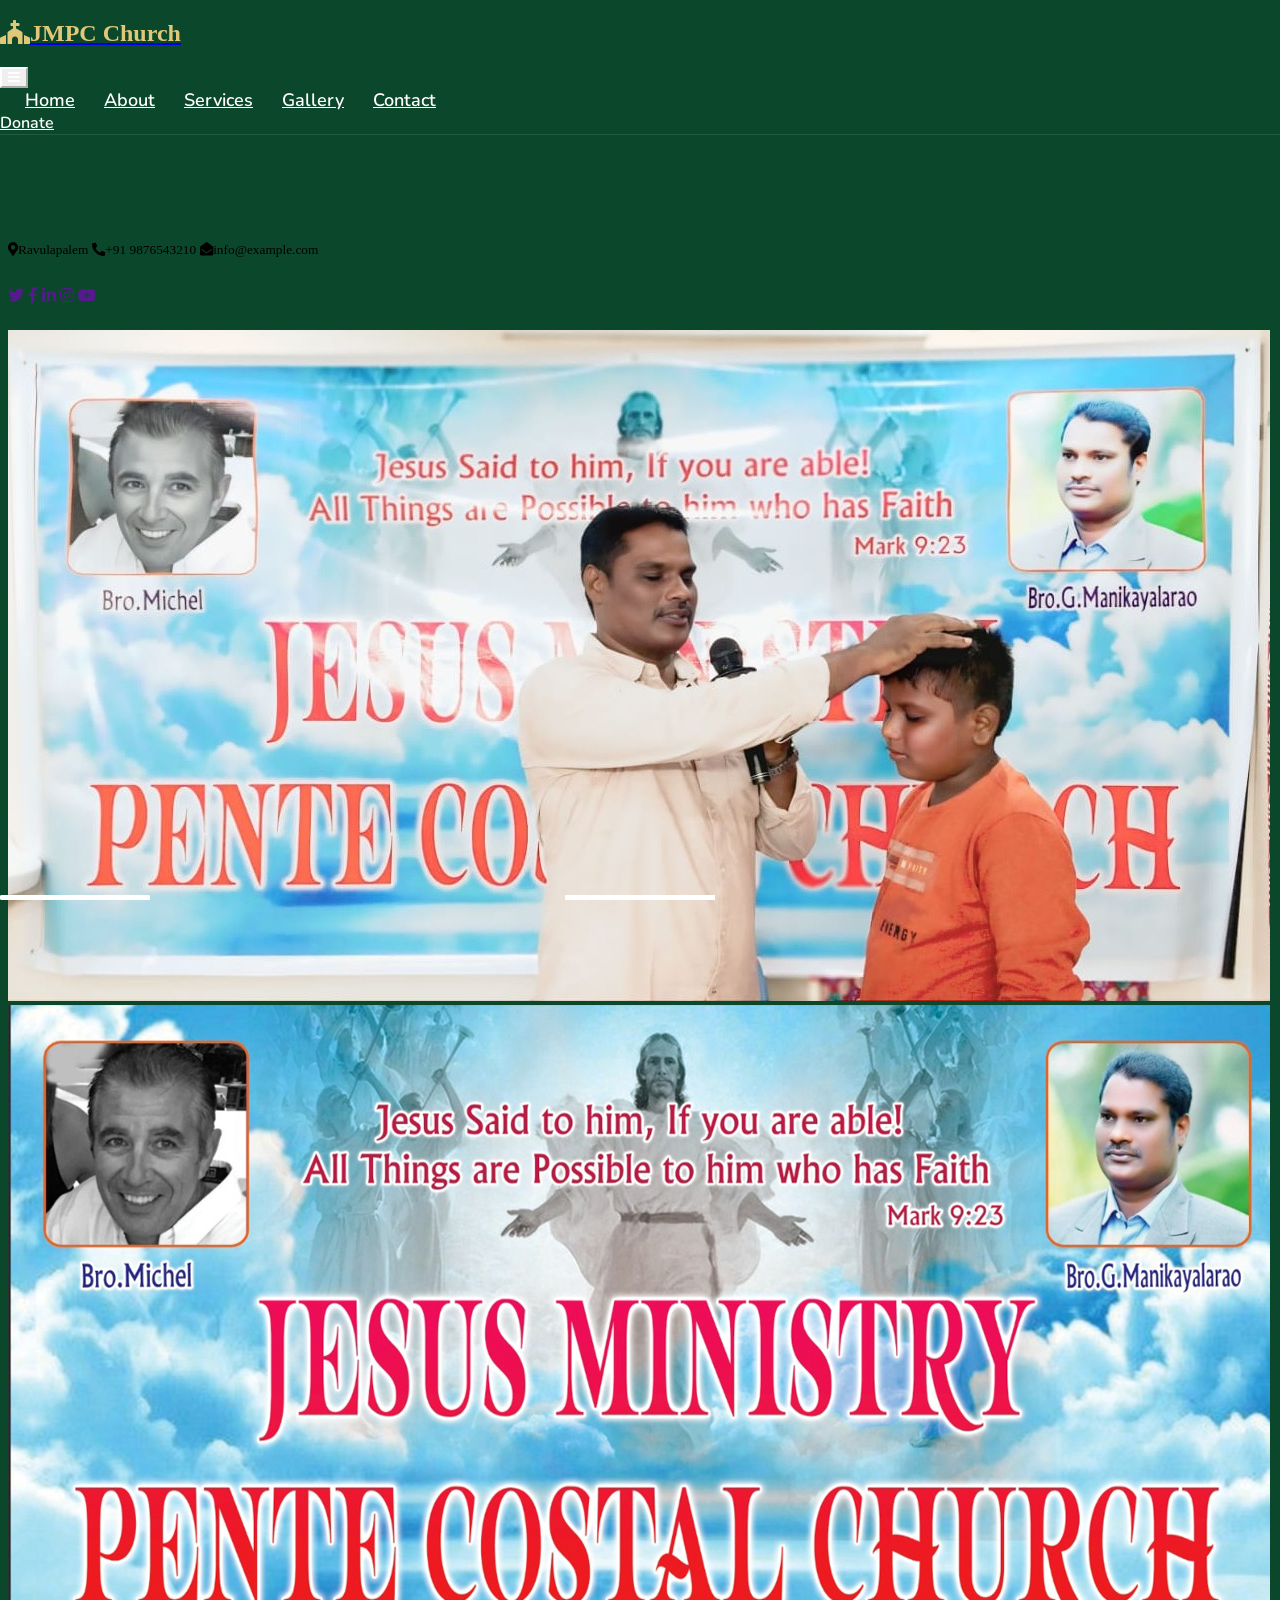
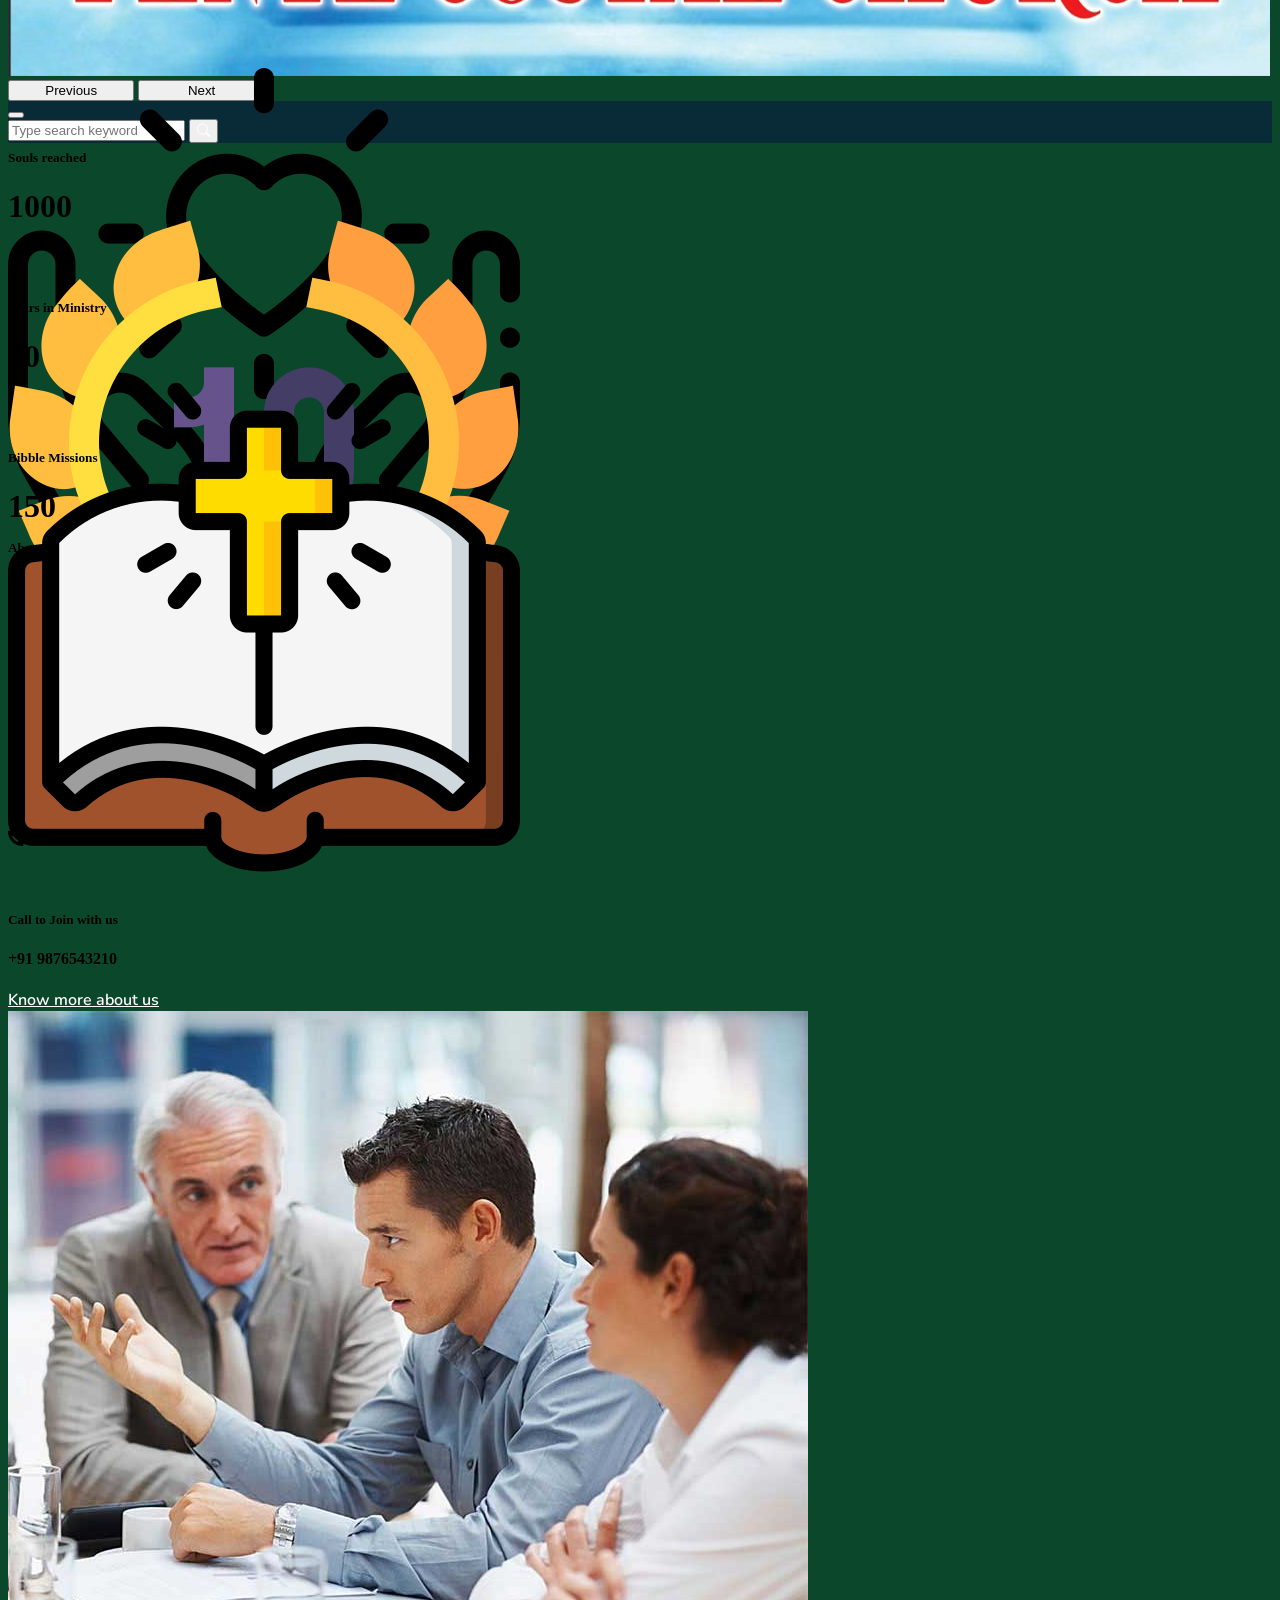
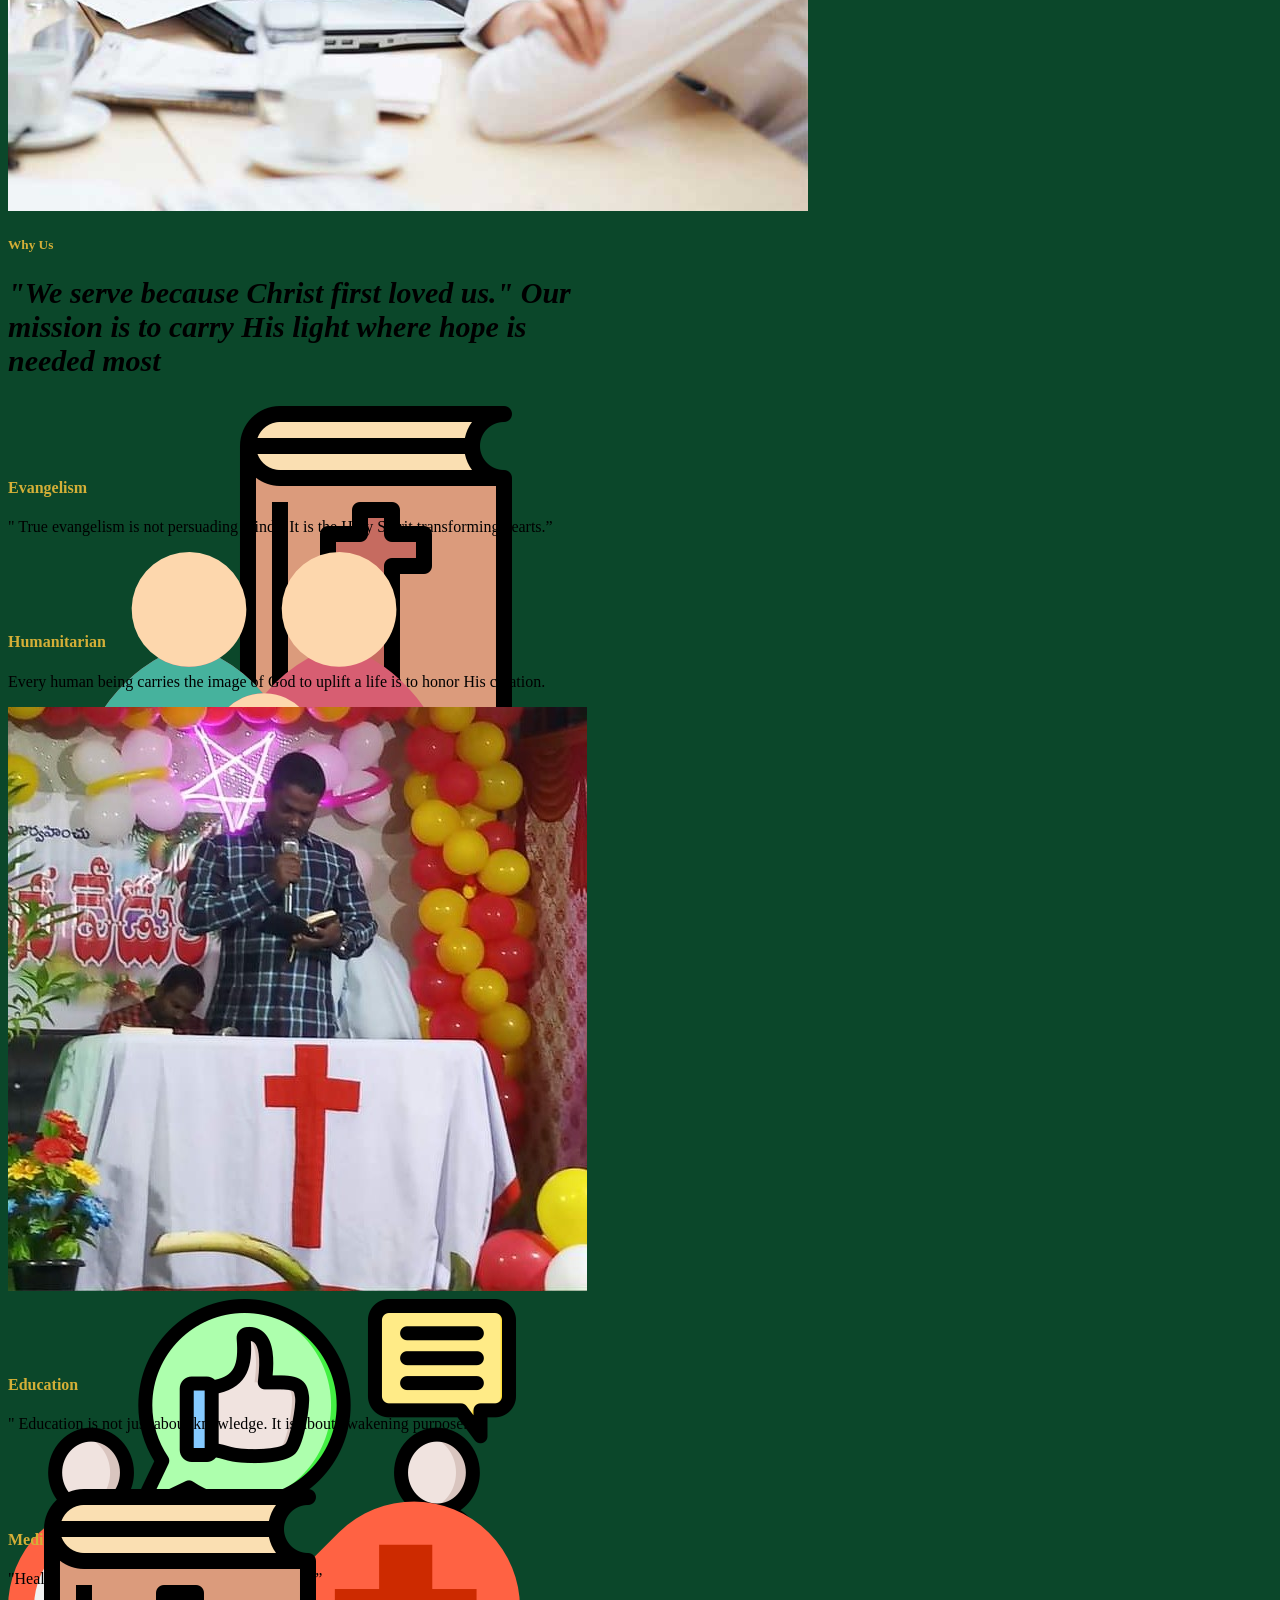
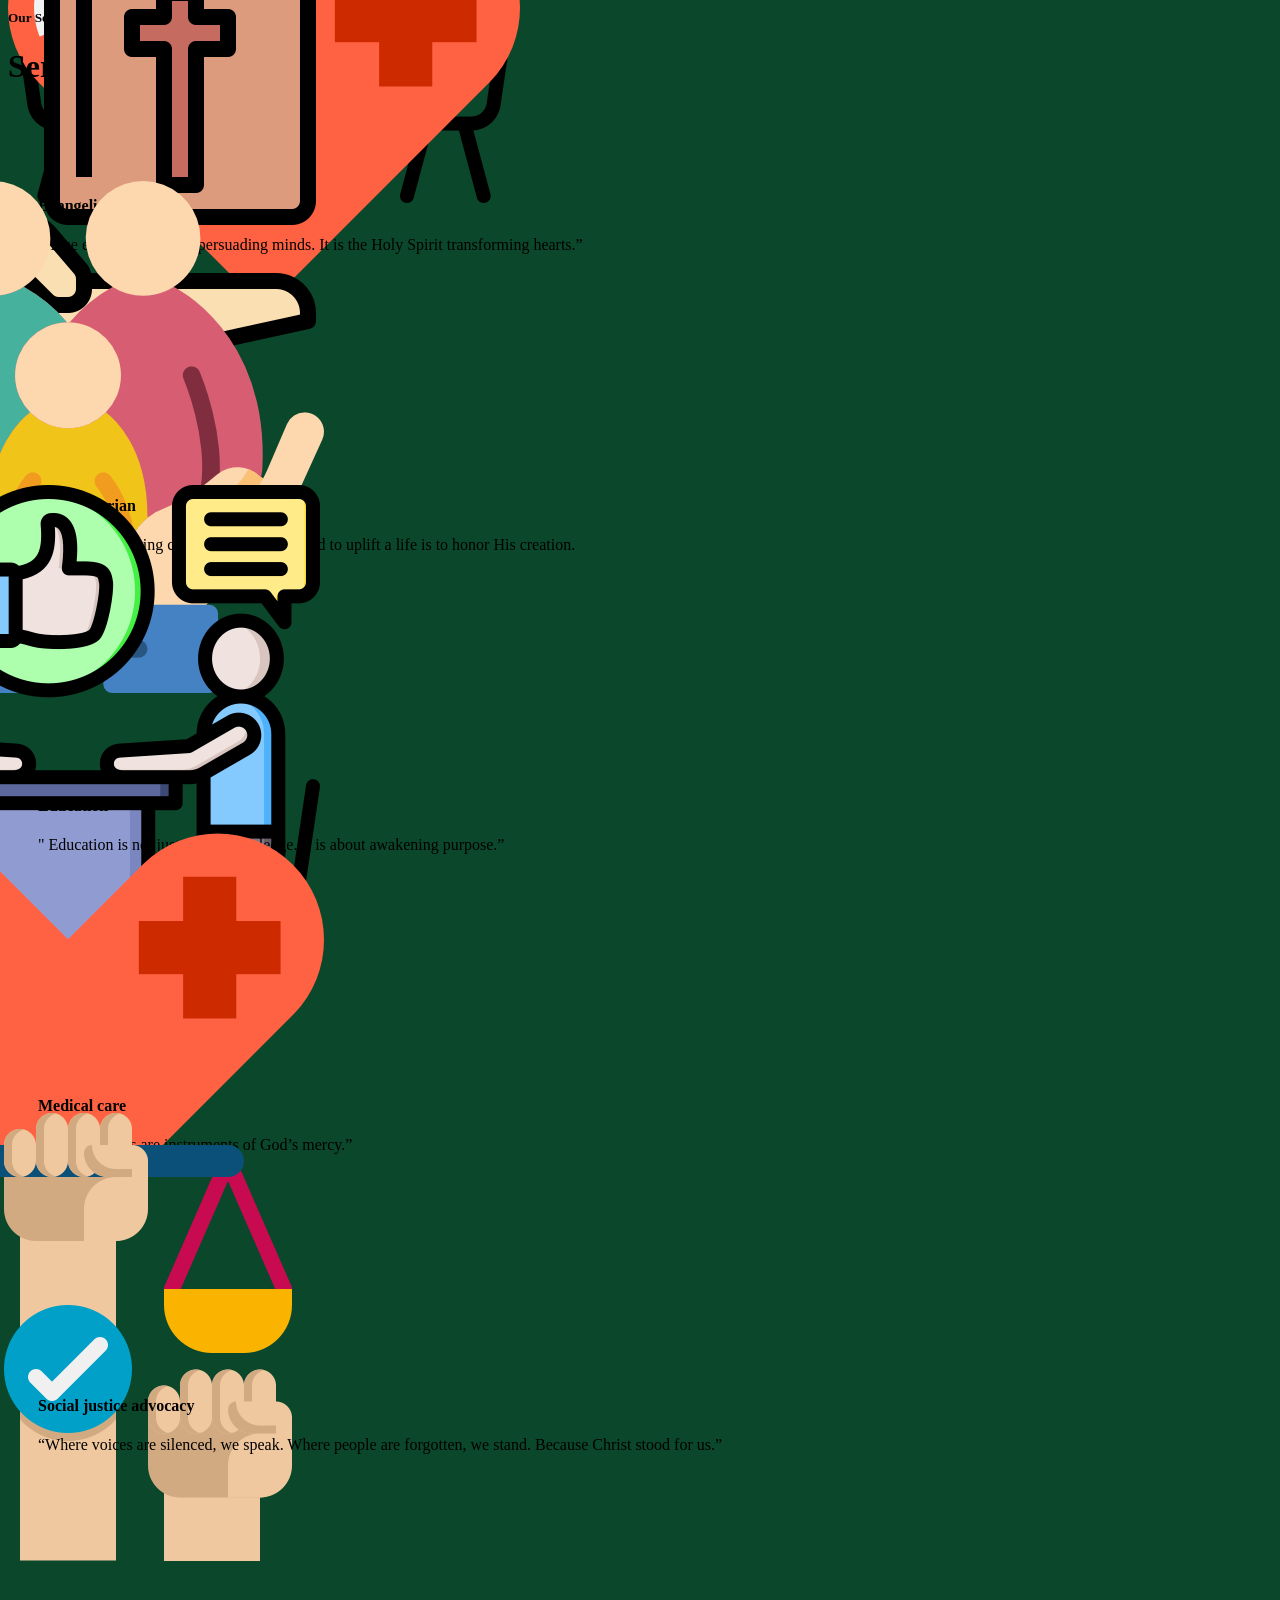
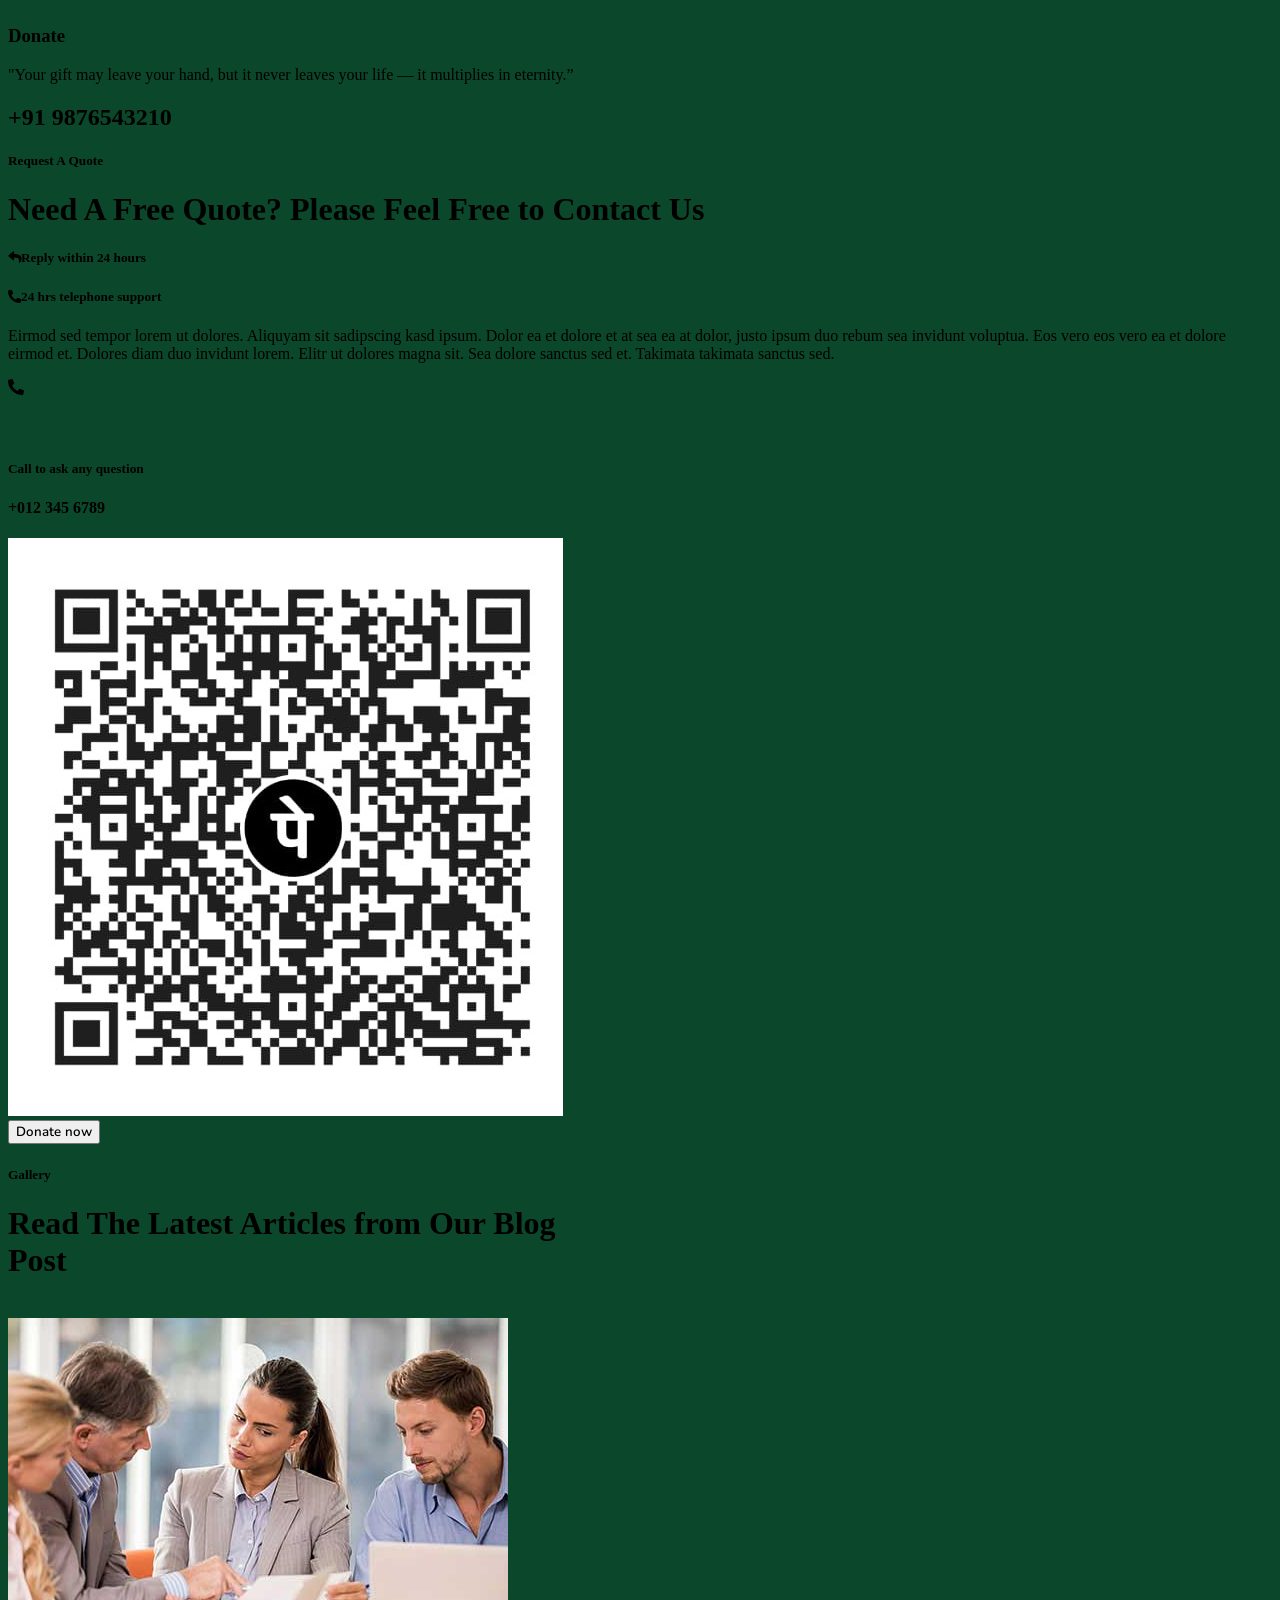
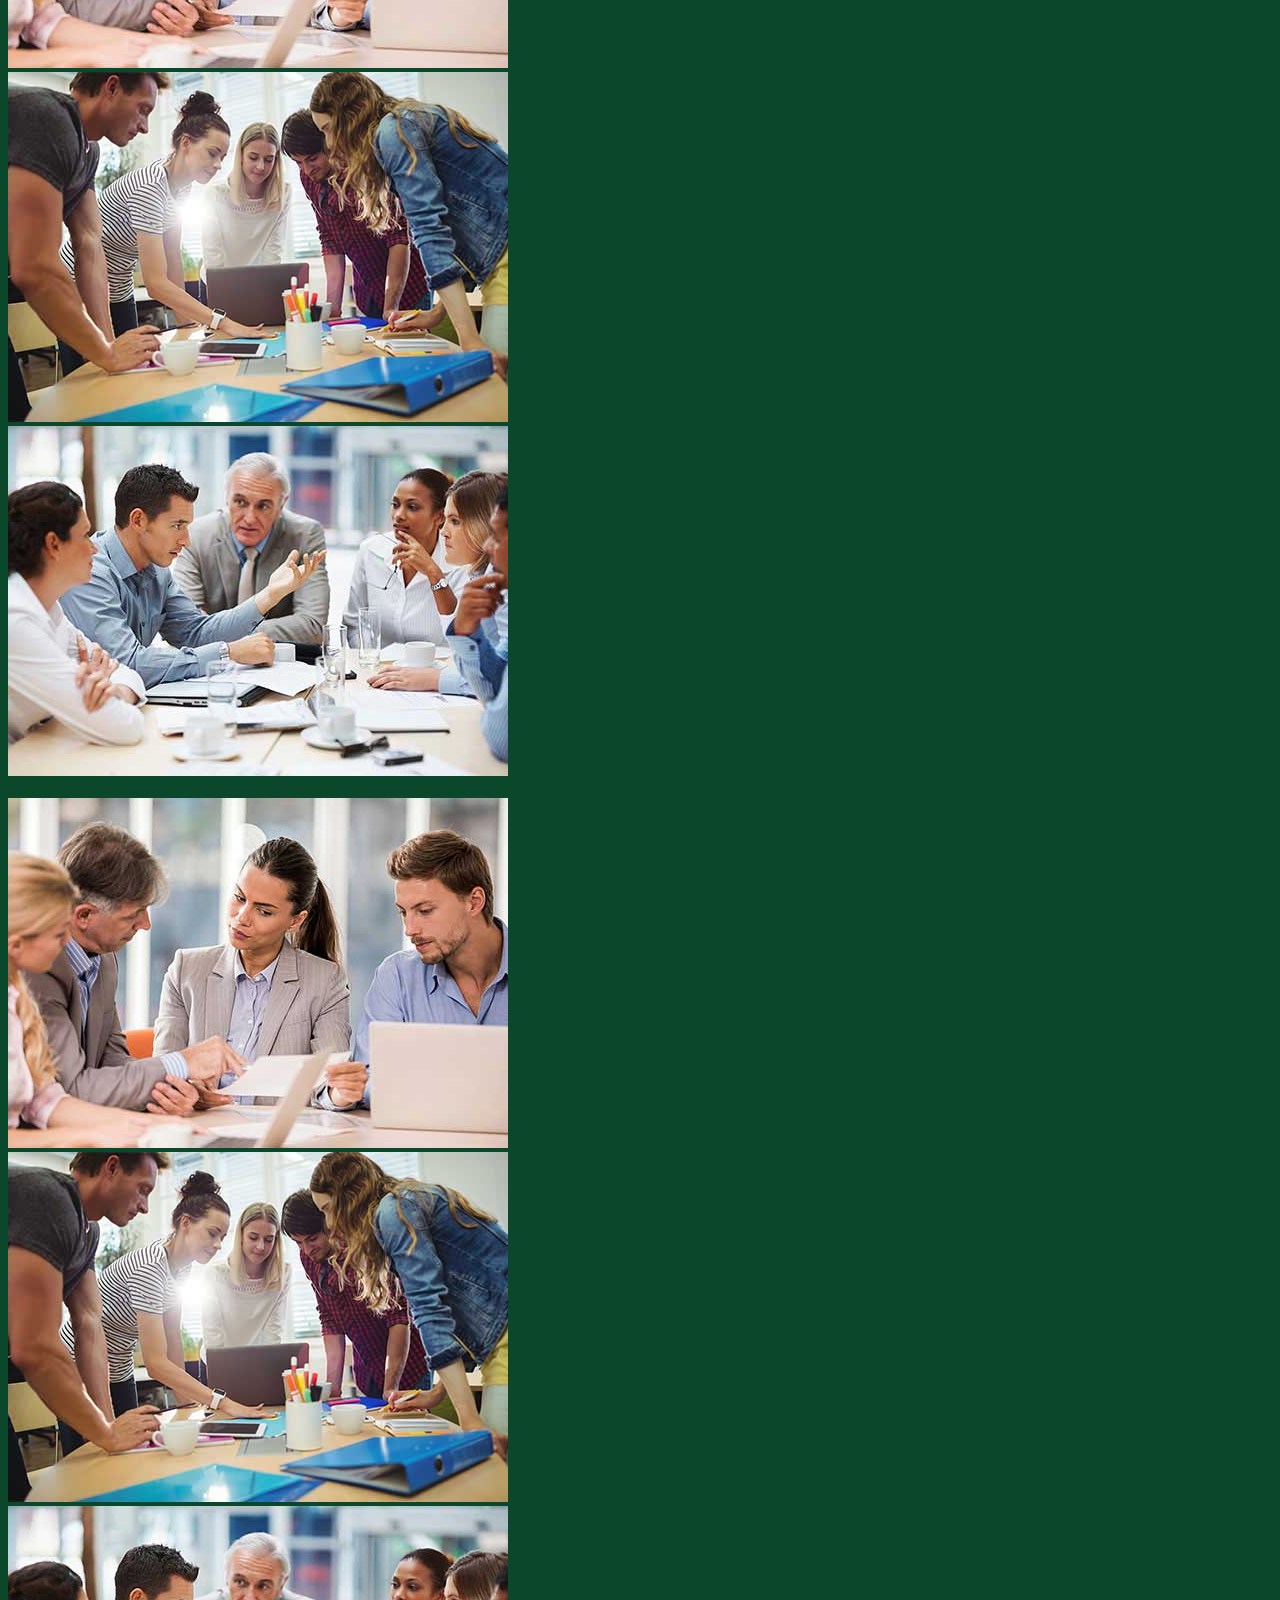
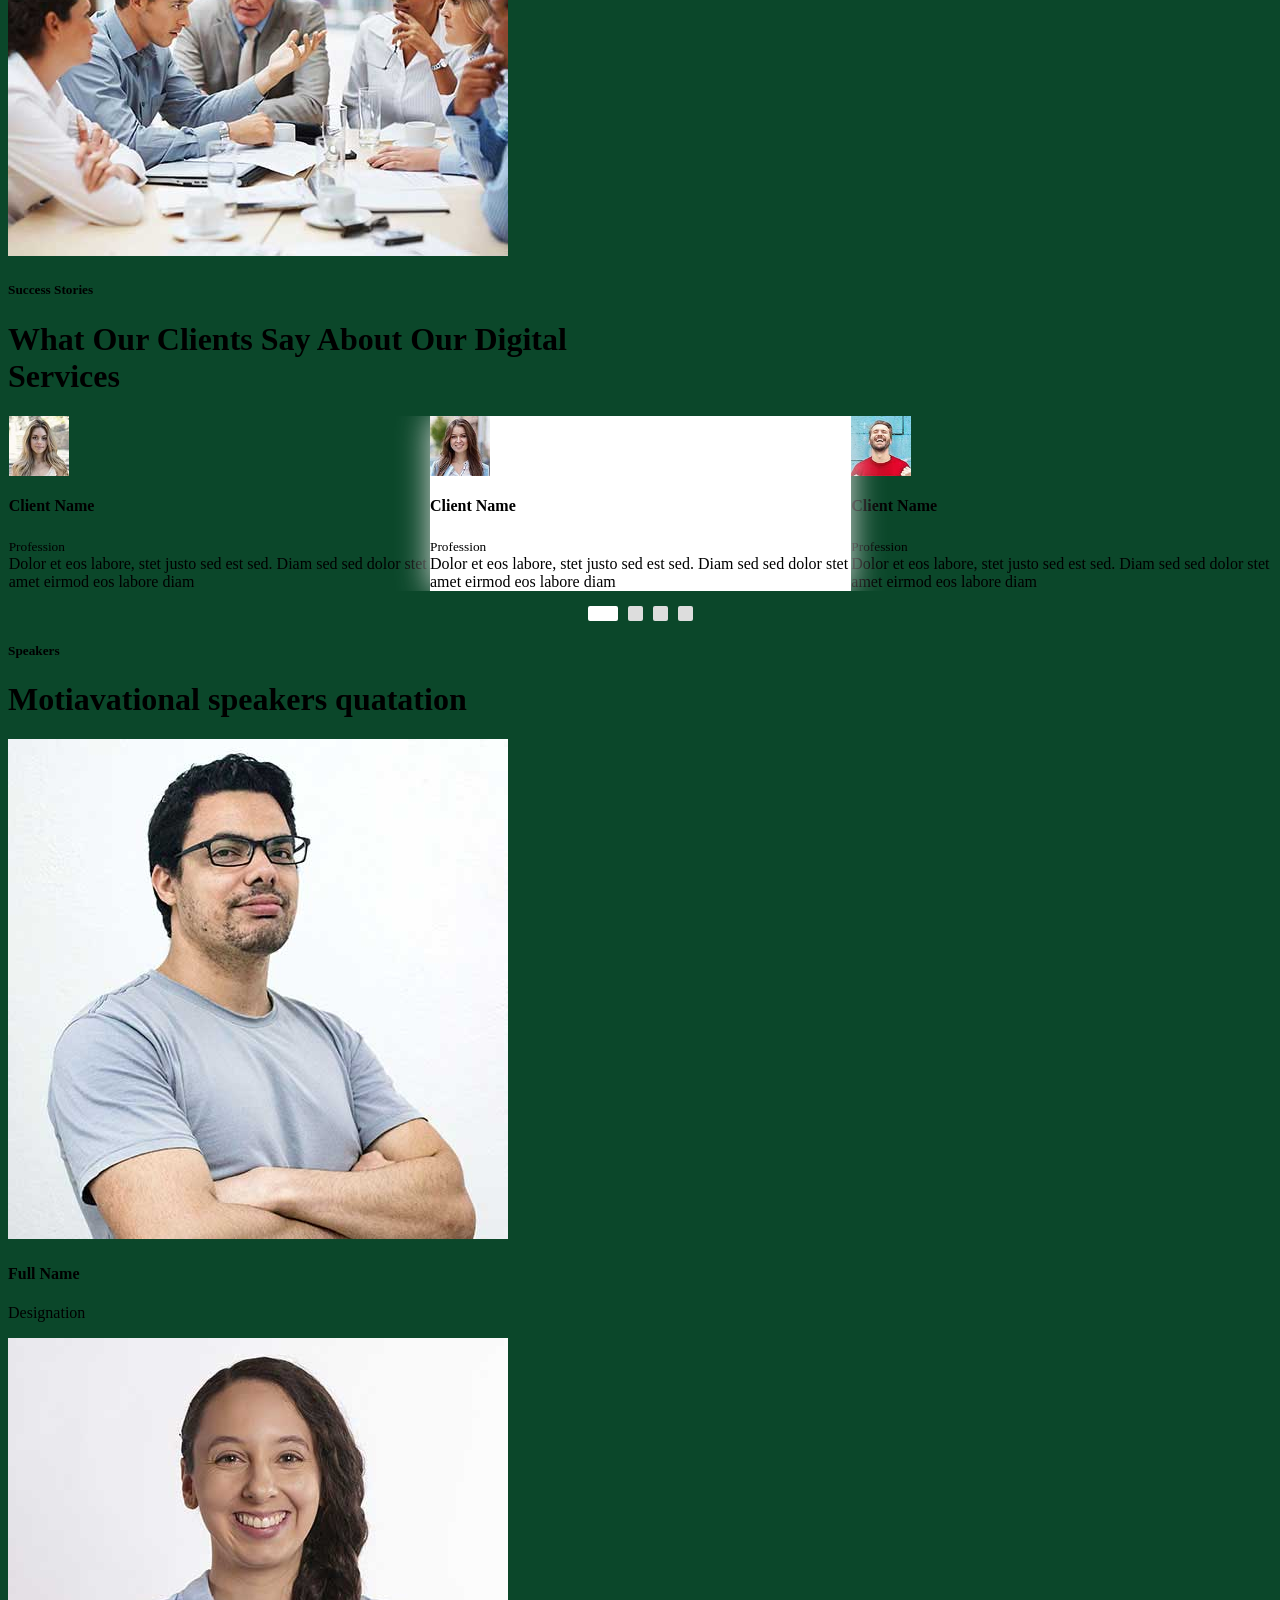
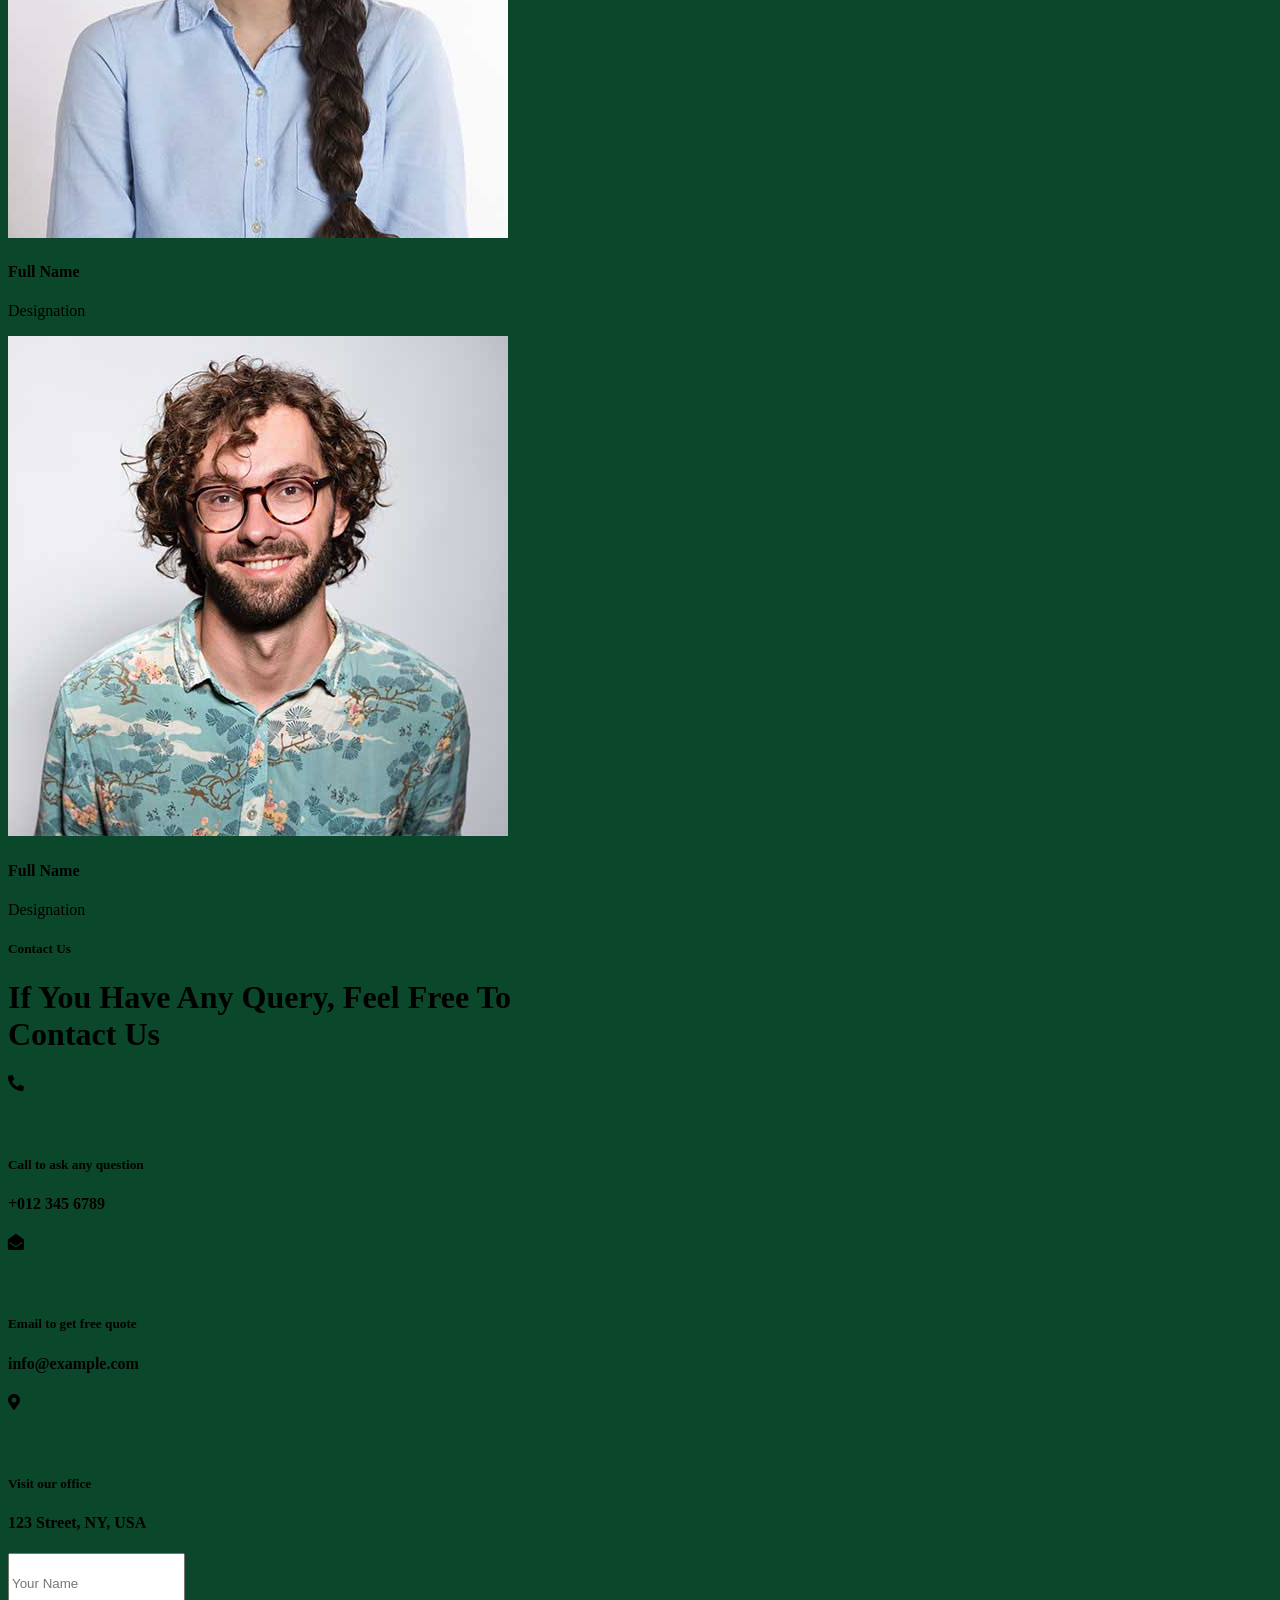
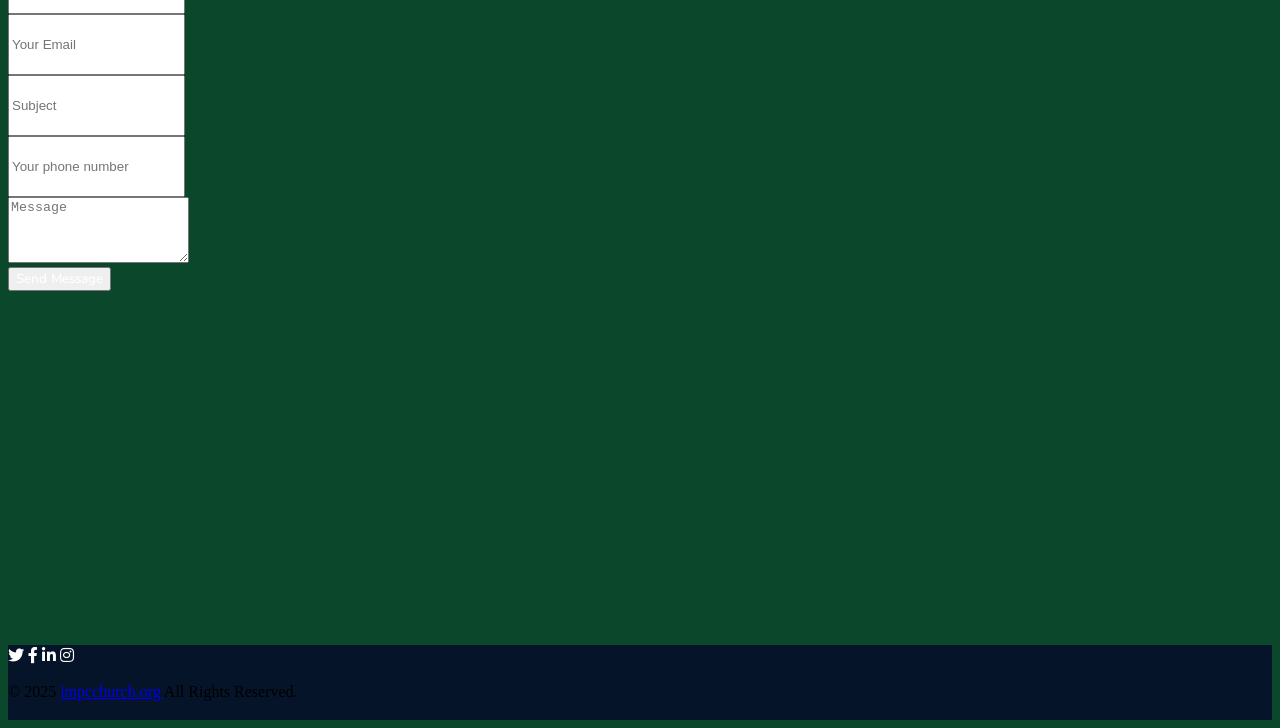
==== index.html @ 0a8c547d "Update index.html Signed-off-by: NagasaiNanda <psns2138@gmail.com>" ====
<!DOCTYPE html>
<html lang="en">

<head>
    <meta charset="utf-8">
    <title>jmpcchurch</title>
    <meta content="width=device-width, initial-scale=1.0" name="viewport">
    <meta content="Free HTML Templates" name="JMCCHURCH, JMC, jesus ministry pentcostal church, church ravulapalem, churches in Konaseema, 
		churches in Andhra pradhesh, churches in A.P,Christian ministry,Church near me,Online church services,Jesus Christ ministry,Christian fellowship,Gospel church,
		Bible-based church,Faith community,Worship ministry,Non-denominational church, Spirit-filled church, Prayer ministry, Mission church, Christian organization,
		Sunday worship service,Online worship, Live church service, Praise and worship songs, Daily devotion, Christian sermons, Church live streaming, Worship schedule,
Youth worship night, Healing service, Bible study online, Daily Bible verse, Christian teachings, Gospel of Jesus Christ, Biblical truth, Faith and salvation, Word of God,
Christian discipleship, Spiritual growth resources, Christian motivation, Find a church near me, How to grow in faith, Watch church live online, Christian counseling near me,
		Daily prayer guide,Best Christian ministry websites, How to accept Jesus Christ, Join our prayer group, Donate to church, Christian donations, Tithes and offerings,
		Church contact, Volunteer with ministry, Support our mission, Partner with our ministry, Prayer requests online">
    <meta content="Free HTML Templates" name="JMPC Church is a Christ-centered church devoted to preaching the Gospel, nurturing believers, and 
		serving the community through prayer, worship, and outreach. We invite you to experience the love of Jesus, join our fellowship, and grow in faith together.">
	

    <!-- Favicon -->
    <link href="church.png" rel="icon">

    <!-- Google Web Fonts -->
    <link rel="preconnect" href="https://fonts.googleapis.com">
    <link rel="preconnect" href="https://fonts.gstatic.com" crossorigin>
    <link href="https://fonts.googleapis.com/css2?family=Nunito:wght@400;600;700;800&family=Rubik:wght@400;500;600;700&display=swap" rel="stylesheet">

    <!-- Icon Font Stylesheet -->
    <link href="https://cdnjs.cloudflare.com/ajax/libs/font-awesome/5.10.0/css/all.min.css" rel="stylesheet">
    <link href="https://cdn.jsdelivr.net/npm/bootstrap-icons@1.4.1/font/bootstrap-icons.css" rel="stylesheet">

    <!-- Libraries Stylesheet -->
    <link href="owl.carousel.min.css" rel="stylesheet">
    <link href="animate.min.css" rel="stylesheet">

    <!-- Customized Bootstrap Stylesheet -->
    <link href="bootstrap.min.css" rel="stylesheet">

    <!-- Template Stylesheet -->
    <link href="style.css" rel="stylesheet">
</head>

<body>
    <!-- Spinner Start -->
    <div id="spinner" class="show bg-white position-fixed translate-middle w-100 vh-100 top-50 start-50 d-flex align-items-center justify-content-center">
        <div class="spinner"></div>
    </div>
    <!-- Spinner End -->


     <div class="container-fluid px-5 d-none d-lg-block" style="background:none;">
        <div class="row gx-0">
            <div class="col-lg-8 text-center text-lg-start mb-2 mb-lg-0">
                <div class="d-inline-flex align-items-center" style="height: 45px;">
                    <small class="me-3 text-light"><i class="fa fa-map-marker-alt me-2"></i>Ravulapalem</small>
                    <small class="me-3 text-light"><i class="fa fa-phone-alt me-2"></i>+91 9876543210</small>
                    <small class="text-light"><i class="fa fa-envelope-open me-2"></i>info@example.com</small>
                </div>
            </div>
            <div class="col-lg-4 text-center text-lg-end">
                <div class="d-inline-flex align-items-center" style="height: 45px;">
                    <a class="btn btn-sm btn-outline-light btn-sm-square rounded-circle me-2" href=""><i class="fab fa-twitter fw-normal"></i></a>
                    <a class="btn btn-sm btn-outline-light btn-sm-square rounded-circle me-2" href=""><i class="fab fa-facebook-f fw-normal"></i></a>
                    <a class="btn btn-sm btn-outline-light btn-sm-square rounded-circle me-2" href=""><i class="fab fa-linkedin-in fw-normal"></i></a>
                    <a class="btn btn-sm btn-outline-light btn-sm-square rounded-circle me-2" href=""><i class="fab fa-instagram fw-normal"></i></a>
                    <a class="btn btn-sm btn-outline-light btn-sm-square rounded-circle" href=""><i class="fab fa-youtube fw-normal"></i></a>
                </div>
            </div>
        </div>
    </div>
    <!-- Topbar End -->


    <!-- Navbar & Carousel Start -->
    <div class="container-fluid position-relative p-0">
        <nav class="navbar navbar-expand-lg navbar-dark px-5 py-3 py-lg-0" style="background : #0B472A;">
            <a href="index.html" class="navbar-brand p-0">
                <h1 class="m-0" style="color:var(--dark);"><i class="fas fa-church me-2"></i>JMPC Church</h1>
            </a>
            <button class="navbar-toggler" type="button" data-bs-toggle="collapse" data-bs-target="#navbarCollapse">
                <span class="fa fa-bars"></span>
            </button>
            <div class="collapse navbar-collapse" id="navbarCollapse">
                <div class="navbar-nav ms-auto py-0">
                    <a href="index.html" class="nav-item nav-link " style="color:#fff;">Home</a>
                    <a href="#about" class="nav-item nav-link"style="color:#fff;">About</a>
                    <a href="#services" class="nav-item nav-link"style="color:#fff;">Services</a>
                   <!-- <div class="nav-item dropdown">
                        <a href="#" class="nav-link dropdown-toggle" data-bs-toggle="dropdown">Blog</a>
                        <div class="dropdown-menu m-0">
                            <a href="blog.html" class="dropdown-item">Blog Grid</a>
                            <a href="detail.html" class="dropdown-item">Blog Detail</a>
                        </div>
                    </div> 
                    <div class="nav-item dropdown">
                        <a href="#" class="nav-link dropdown-toggle" data-bs-toggle="dropdown">Pages</a>
                        <div class="dropdown-menu m-0">
                            <a href="price.html" class="dropdown-item">Pricing Plan</a>
                            <a href="feature.html" class="dropdown-item">Our features</a>
                            <a href="team.html" class="dropdown-item">Team Members</a>
                            <a href="testimonial.html" class="dropdown-item">Testimonial</a>
                            <a href="quote.html" class="dropdown-item">Free Quote</a>
                        </div>
                    </div>-->
					<a href="#gallery" class="nav-item nav-link" style="color:#fff;">Gallery</a>
                    <a href="#contact" class="nav-item nav-link" style="color:#fff;">Contact</a>
                </div>
                <!--<butaton type="button" class="btn text-primary ms-3" data-bs-toggle="modal" data-bs-target="#searchModal"><i class="fa fa-search"></i></butaton>-->
                <a href="#donate" class="btn btn-primary py-2 px-4 ms-3">Donate</a>
            </div>
        </nav>

        <div id="header-carousel" class="carousel slide carousel-fade" data-bs-ride="carousel">
            <div class="carousel-inner">
                <div class="carousel-item active">
                    <img class="w-100" src="carousel-1.jpeg" alt="Image">
                    <div class="carousel-caption d-flex flex-column align-items-center justify-content-center">
                        <div class="p-3" style="max-width: 900px;">
                            <!--<h5 class="text-black text-uppercase mb-3 animated slideInDown">Slider-1</h5>
                            <h1 class="display-1 text-white mb-md-4 animated zoomIn">Quatation -1</h1> 
                            <a href="quote.html" class="btn btn-primary py-md-3 px-md-5 me-3 animated slideInLeft">Read more</a>
                            <a href="" class="btn btn-outline-light py-md-3 px-md-5 animated slideInRight">Join with us</a>-->
                        </div>
                    </div>
                </div>
                <div class="carousel-item">
                    <img class="w-100" src="slider2.png" alt="Image">
                    <div class="carousel-caption d-flex flex-column align-items-center justify-content-center">
                        <div class="p-3" style="max-width: 900px;">
                            <!--<h5 class="text-white text-uppercase mb-3 animated slideInDown">Slider-2</h5>
                            <h1 class="display-1 text-white mb-md-4 animated zoomIn">Quatation - 2</h1>
                            <a href="quote.html" class="btn btn-primary py-md-3 px-md-5 me-3 animated slideInLeft">Read More</a>
                            <a href="" class="btn btn-outline-light py-md-3 px-md-5 animated slideInRight">Join with us</a> -->
                        </div>
                    </div>
                </div>
            </div>
            <button class="carousel-control-prev" type="button" data-bs-target="#header-carousel"
                data-bs-slide="prev">
                <span class="carousel-control-prev-icon" aria-hidden="true"></span>
                <span class="visually-hidden">Previous</span>
            </button>
            <button class="carousel-control-next" type="button" data-bs-target="#header-carousel"
                data-bs-slide="next">
                <span class="carousel-control-next-icon" aria-hidden="true"></span>
                <span class="visually-hidden">Next</span>
            </button>
        </div>
    </div>
    <!-- Navbar & Carousel End -->


    <!-- Full Screen Search Start -->
    <div class="modal fade" id="searchModal" tabindex="-1">
        <div class="modal-dialog modal-fullscreen">
            <div class="modal-content" style="background: rgba(9, 30, 62, .7);">
                <div class="modal-header border-0">
                    <button type="button" class="btn bg-white btn-close" data-bs-dismiss="modal" aria-label="Close"></button>
                </div>
                <div class="modal-body d-flex align-items-center justify-content-center">
                    <div class="input-group" style="max-width: 600px;">
                        <input type="text" class="form-control bg-transparent border-primary p-3" placeholder="Type search keyword">
                        <button class="btn btn-primary px-4"><i class="bi bi-search"></i></button>
                    </div>
                </div>
            </div>
        </div>
    </div>
    <!-- Full Screen Search End -->


    <!-- Facts Start -->
    <div class="container-fluid facts py-5 pt-lg-0">
        <div class="container py-5 pt-lg-0">
            <div class="row gx-0">
                <div class="col-lg-4 wow zoomIn" data-wow-delay="0.1s">
                    <div class="bg-primary shadow d-flex align-items-center justify-content-center p-4" style="height: 150px;">
                        <div class="bg-none d-flex align-items-center justify-content-center rounded mb-2" style="width: 60px; height: 60px;">
                            <img class="w-100" src="soul.png" alt="Image" style="width:auto; height:auto;">
                        </div>
                        <div class="ps-4">
                            <h5 class="text-white mb-0">Souls reached</h5>
                            <h1 class="text-white mb-0" data-toggle="counter-up">1000</h1>
                        </div>
                    </div>
                </div>
                <div class="col-lg-4 wow zoomIn" data-wow-delay="0.3s">
                    <div class="bg-light shadow d-flex align-items-center justify-content-center p-4" style="height: 150px;">
                        <div class="bg-none d-flex align-items-center justify-content-center rounded mb-2" style="width: 60px; height: 60px;">
                            <img class="w-100" src="anniversary.png" alt="Image" style="width:auto; height:auto;"> 
                        </div>
                        <div class="ps-4">
                            <h5 class="text-primary mb-0">Years in Ministry</h5>
                            <h1 class="mb-0" data-toggle="counter-up">10</h1>
                        </div>
                    </div>
                </div>
                <div class="col-lg-4 wow zoomIn" data-wow-delay="0.6s">
                    <div class="bg-primary shadow d-flex align-items-center justify-content-center p-4" style="height: 150px;">
                        <div class="bg-none d-flex align-items-center justify-content-center rounded mb-2" style="width: 60px; height: 60px;">
                            <img class="w-100" src="book.png" alt="Image" style="width:auto; height:auto;"> 
                        </div>
                        <div class="ps-4">
                            <h5 class="text-white mb-0">Bibble Missions</h5>
                            <h1 class="text-white mb-0" data-toggle="counter-up">150</h1>
                        </div>
                    </div>
                </div>
				
            </div>
        </div>
    </div>
    <!-- Facts Start -->


    <!-- About Start -->
    <div class="container-fluid py-5 wow fadeInUp" data-wow-delay="0.1s" id="about">
        <div class="container py-5">
            <div class="row g-5">
                <div class="col-lg-7">
                    <div class="section-title position-relative pb-3 mb-5">
                        <h5 class="fw-bold text-primary text-uppercase">About Us</h5>
                        <h1 class="mb-0" style="color:#D4AF37">about missionary</h1>
                    </div>
                    <p class="mb-4" style="color:#fff">About us para</p>
                    <div class="row g-0 mb-3">
                        <div class="col-sm-6 wow zoomIn" data-wow-delay="0.2s">
                            <h5 class="mb-3"style="color:#D4AF37"><i class="fa fa-trophy me-3 text-white" aria-hidden="true"></i>Award Winning</h5>
                            <h5 class="mb-3"style="color:#D4AF37"><i class="fa fa-users text-white" aria-hidden="true"></i>  Professional Staff</h5>
                        </div>
                        <div class="col-sm-6 wow zoomIn" data-wow-delay="0.4s">
                            <h5 class="mb-3"style="color:#D4AF37"><i class="fa fa-medkit text-white" aria-hidden="true"></i>  24/7 Support</h5>
                            <h5 class="mb-3"style="color:#D4AF37"><i class="fa fa-handshake text-white " aria-hidden="true"></i>  Services</h5>
                        </div>
                    </div>
                    <div class="d-flex align-items-center mb-4 wow fadeIn" data-wow-delay="0.6s">
                        <div class="bg-primary d-flex align-items-center justify-content-center rounded" style="width: 60px; height: 60px;">
                            <i class="fa fa-phone-alt text-white"></i>
                        </div>
                        <div class="ps-4">
                            <h5 class="mb-2 text-light">Call to Join with us</h5>
                            <h4 class="text-primary mb-0">+91 9876543210</h4>
                        </div>
                    </div>
                    <a href="quote.html" class="btn btn-primary py-3 px-5 mt-3 wow zoomIn" data-wow-delay="0.9s">Know more about us</a>
                </div>
                <div class="col-lg-5" style="min-height: 500px;">
                    <div class="position-relative h-100">
                        <img class="position-absolute w-100 h-100 rounded wow zoomIn" data-wow-delay="0.9s" src="about.jpg" style="object-fit: cover;">
                    </div>
                </div>
            </div>
        </div>
    </div>
    <!-- About End -->


     <!-- Features Start -->
    <div class="container-fluid py-5 wow fadeInUp" data-wow-delay="0.1s">
        <div class="container py-5">
            <div class="section-title text-center position-relative pb-3 mb-5 mx-auto" style="max-width: 600px;">
                <h5 class="fw-bold text-uppercase" style="color:#D4AF37; font-weight: 600;" >Why Us</h5>
                <h1 class="mb-0 text-white" style="font-style: italic; font-size:30px;">"We serve because Christ first loved us." Our mission is to carry His light where hope is needed most</h1>
            </div>
            <div class="row g-5">
                <div class="col-lg-4">
                    <div class="row g-5">
                        <div class="col-12 wow zoomIn" data-wow-delay="0.2s">
                            <div class="bg-none rounded d-flex align-items-center justify-content-center mb-3" style="width: 60px; height: 60px;">
                                <img class="w-100" src="bible.png" alt="Image" style="width:auto; height:auto;"> 
                            </div>
                            <h4 style="color:#D4AF37; font-weight: 600;">Evangelism</h4>
                            <p class="mb-0 text-white"> " True evangelism is not persuading minds. It is the Holy Spirit transforming hearts.”</p>
                        </div>
                        <div class="col-12 wow zoomIn" data-wow-delay="0.6s">
                            <div class="bg-none rounded d-flex align-items-center justify-content-center mb-3" style="width: 60px; height: 60px;">
                                <img class="w-100" src="social-care.png" alt="Image" style="width:auto; height:auto;"> 
                            </div>
                            <h4 style="color:#D4AF37; font-weight: 600;">Humanitarian</h4>
                            <p class="mb-0 text-white">Every human being carries the image of God to uplift a life is to honor His creation.</p>
                        </div>
                    </div>
                </div>
                <div class="col-lg-4  wow zoomIn" data-wow-delay="0.9s" style="min-height: 350px;">
                    <div class="position-relative h-100">
                        <img class="position-absolute w-100 h-100 rounded wow zoomIn" data-wow-delay="0.1s" src="feature.jpeg" style="object-fit: cover;">
                    </div>
                </div>
                <div class="col-lg-4">
                    <div class="row g-5">
                        <div class="col-12 wow zoomIn" data-wow-delay="0.4s">
                            <div class="bg-none rounded d-flex align-items-center justify-content-center mb-3" style="width: 60px; height: 60px;">
                                <img class="w-100" src="interview.png" alt="Image" style="width:auto; height:auto;"> 
                            </div>
                            <h4 style="color:#D4AF37; font-weight: 600;">Education</h4>
                            <p class="mb-0 text-white">" Education is not just about knowledge. It is about awakening purpose.” </p>
                        </div>
                        <div class="col-12 wow zoomIn" data-wow-delay="0.8s">
                            <div class="bg-none rounded d-flex align-items-center justify-content-center mb-3" style="width: 60px; height: 60px;">
                                <img class="w-100" src="healthcare.png" alt="Image" style="width:auto; height:auto;"> 
                            </div>
                            <h4 style="color:#D4AF37; font-weight: 600;">Medical care</h4>
                            <p class="mb-0 text-white">"Healing hands are instruments of God’s mercy.” </p>
                        </div>
                    </div>
                </div>
            </div>
        </div>
    </div>
    <!-- Features Start -->


    <!-- Service Start -->
    <div class="container-fluid py-5 wow fadeInUp" data-wow-delay="0.1s" id="services">
        <div class="container py-5">
            <div class="section-title text-center position-relative pb-3 mb-5 mx-auto" style="max-width: 600px;">
                <h5 class="fw-bold text-primary text-uppercase">Our Services</h5>
                <h1 class="mb-0">Services quatation</h1>
            </div>
            <div class="row g-5">
                <div class="col-lg-4 col-md-6 wow zoomIn" data-wow-delay="0.3s">
                    <div class="service-item bg-light rounded d-flex flex-column align-items-center justify-content-center text-center">
                        <div class="service-icon">
                            <img class="w-100" src="bible.png" alt="Image" style="width:auto; height:auto;"> 
                        </div>
                        <h4 class="mb-3">Evangelism</h4>
                        <p class="m-0">" True evangelism is not persuading minds. It is the Holy Spirit transforming hearts.”</p>
                        <!--<a class="btn btn-lg btn-primary rounded" href="">
                            <i class="bi bi-arrow-right"></i>
                        </a>-->
                    </div>
                </div>
                <div class="col-lg-4 col-md-6 wow zoomIn" data-wow-delay="0.6s">
                    <div class="service-item bg-light rounded d-flex flex-column align-items-center justify-content-center text-center">
                        <div class="service-icon">
                            <img class="w-100" src="social-care.png" alt="Image" style="width:auto; height:auto;"> 
                        </div>
                        <h4 class="mb-3">Humanitarian</h4>
                        <p class="m-0">Every human being carries the image of God to uplift a life is to honor His creation.</p>
                       <!-- <a class="btn btn-lg btn-primary rounded" href="">
                            <i class="bi bi-arrow-right"></i>
                        </a>-->
                    </div>
                </div>
                <div class="col-lg-4 col-md-6 wow zoomIn" data-wow-delay="0.9s">
                    <div class="service-item bg-light rounded d-flex flex-column align-items-center justify-content-center text-center">
                        <div class="service-icon">
                            <img class="w-100" src="interview.png" alt="Image" style="width:auto; height:auto;"> 
                        </div>
                        <h4 class="mb-3">Education</h4>
                        <p class="m-0">" Education is not just about knowledge. It is about awakening purpose.”</p>
                       <!-- <a class="btn btn-lg btn-primary rounded" href="">
                            <i class="bi bi-arrow-right"></i>
                        </a>-->
                    </div>
                </div>
                <div class="col-lg-4 col-md-6 wow zoomIn" data-wow-delay="0.3s">
                    <div class="service-item bg-light rounded d-flex flex-column align-items-center justify-content-center text-center">
                        <div class="service-icon">
                             <img class="w-100" src="healthcare.png" alt="Image" style="width:auto; height:auto;"> 
                        </div>
                        <h4 class="mb-3">Medical care</h4>
                        <p class="m-0">"Healing hands are instruments of God’s mercy.”</p>
                       <!-- <a class="btn btn-lg btn-primary rounded" href="">
                            <i class="bi bi-arrow-right"></i>
                        </a>-->
                    </div>
                </div>
                <div class="col-lg-4 col-md-6 wow zoomIn" data-wow-delay="0.6s">
                    <div class="service-item bg-light rounded d-flex flex-column align-items-center justify-content-center text-center">
                        <div class="service-icon">
                           <img class="w-100" src="social-justice.png" alt="Image" style="width:auto; height:auto;"> 
							
                        </div>
                        <h4 class="mb-3">Social justice advocacy</h4>
                        <p class="m-0">“Where voices are silenced, we speak. Where people are forgotten, we stand. Because Christ stood for us.”</p>
                      <!--  <a class="btn btn-lg btn-primary rounded" href="">
                            <i class="bi bi-arrow-right"></i>
                        </a> -->
                    </div>
                </div>
                <div class="col-lg-4 col-md-6 wow zoomIn" data-wow-delay="0.9s">
                    <div class="position-relative bg-primary rounded h-100 d-flex flex-column align-items-center justify-content-center text-center p-5">
                        <h3 class="text-white mb-3">Donate</h3>
                        <p class="text-white mb-3">"Your gift may leave your hand, but it never leaves your life — it multiplies in eternity.”</p>
                        <h2 class="text-white mb-0">+91 9876543210</h2>
                    </div>
                </div>
            </div>
        </div>
    </div>
	<!-- Service End -->

    <!-- Pricing Plan Start 
    <div class="container-fluid py-5 wow fadeInUp" data-wow-delay="0.1s">
        <div class="container py-5">
            <div class="section-title text-center position-relative pb-3 mb-5 mx-auto" style="max-width: 600px;">
                <h5 class="fw-bold text-primary text-uppercase">Pricing Plans</h5>
                <h1 class="mb-0">We are Offering Competitive Prices for Our Clients</h1>
            </div>
            <div class="row g-0">
                <div class="col-lg-4 wow slideInUp" data-wow-delay="0.6s">
                    <div class="bg-light rounded">
                        <div class="border-bottom py-4 px-5 mb-4">
                            <h4 class="text-primary mb-1">Basic Plan</h4>
                            <small class="text-uppercase">For Small Size Business</small>
                        </div>
                        <div class="p-5 pt-0">
                            <h1 class="display-5 mb-3">
                                <small class="align-top" style="font-size: 22px; line-height: 45px;">$</small>49.00<small
                                    class="align-bottom" style="font-size: 16px; line-height: 40px;">/ Month</small>
                            </h1>
                            <div class="d-flex justify-content-between mb-3"><span>HTML5 & CSS3</span><i class="fa fa-check text-primary pt-1"></i></div>
                            <div class="d-flex justify-content-between mb-3"><span>Bootstrap v5</span><i class="fa fa-check text-primary pt-1"></i></div>
                            <div class="d-flex justify-content-between mb-3"><span>Responsive Layout</span><i class="fa fa-times text-danger pt-1"></i></div>
                            <div class="d-flex justify-content-between mb-2"><span>Cross-browser Support</span><i class="fa fa-times text-danger pt-1"></i></div>
                            <a href="" class="btn btn-primary py-2 px-4 mt-4">Order Now</a>
                        </div>
                    </div>
                </div>
                <div class="col-lg-4 wow slideInUp" data-wow-delay="0.3s">
                    <div class="bg-white rounded shadow position-relative" style="z-index: 1;">
                        <div class="border-bottom py-4 px-5 mb-4">
                            <h4 class="text-primary mb-1">Standard Plan</h4>
                            <small class="text-uppercase">For Medium Size Business</small>
                        </div>
                        <div class="p-5 pt-0">
                            <h1 class="display-5 mb-3">
                                <small class="align-top" style="font-size: 22px; line-height: 45px;">$</small>99.00<small
                                    class="align-bottom" style="font-size: 16px; line-height: 40px;">/ Month</small>
                            </h1>
                            <div class="d-flex justify-content-between mb-3"><span>HTML5 & CSS3</span><i class="fa fa-check text-primary pt-1"></i></div>
                            <div class="d-flex justify-content-between mb-3"><span>Bootstrap v5</span><i class="fa fa-check text-primary pt-1"></i></div>
                            <div class="d-flex justify-content-between mb-3"><span>Responsive Layout</span><i class="fa fa-check text-primary pt-1"></i></div>
                            <div class="d-flex justify-content-between mb-2"><span>Cross-browser Support</span><i class="fa fa-times text-danger pt-1"></i></div>
                            <a href="" class="btn btn-primary py-2 px-4 mt-4">Order Now</a>
                        </div>
                    </div>
                </div>
                <div class="col-lg-4 wow slideInUp" data-wow-delay="0.9s">
                    <div class="bg-light rounded">
                        <div class="border-bottom py-4 px-5 mb-4">
                            <h4 class="text-primary mb-1">Advanced Plan</h4>
                            <small class="text-uppercase">For Large Size Business</small>
                        </div>
                        <div class="p-5 pt-0">
                            <h1 class="display-5 mb-3">
                                <small class="align-top" style="font-size: 22px; line-height: 45px;">$</small>149.00<small
                                    class="align-bottom" style="font-size: 16px; line-height: 40px;">/ Month</small>
                            </h1>
                            <div class="d-flex justify-content-between mb-3"><span>HTML5 & CSS3</span><i class="fa fa-check text-primary pt-1"></i></div>
                            <div class="d-flex justify-content-between mb-3"><span>Bootstrap v5</span><i class="fa fa-check text-primary pt-1"></i></div>
                            <div class="d-flex justify-content-between mb-3"><span>Responsive Layout</span><i class="fa fa-check text-primary pt-1"></i></div>
                            <div class="d-flex justify-content-between mb-2"><span>Cross-browser Support</span><i class="fa fa-check text-primary pt-1"></i></div>
                            <a href="" class="btn btn-primary py-2 px-4 mt-4">Order Now</a>
                        </div>
                    </div>
                </div>
            </div>
        </div>
    </div>
    <!-- Pricing Plan End -->


    <!-- Quote Start -->
    <div class="container-fluid py-5 wow fadeInUp" data-wow-delay="0.1s" id="donate">
        <div class="container py-5">
            <div class="row g-5">
                <div class="col-lg-7">
                    <div class="section-title position-relative pb-3 mb-5">
                        <h5 class="fw-bold text-primary text-uppercase">Request A Quote</h5>
                        <h1 class="mb-0">Need A Free Quote? Please Feel Free to Contact Us</h1>
                    </div>
                    <div class="row gx-3">
                        <div class="col-sm-6 wow zoomIn" data-wow-delay="0.2s">
                            <h5 class="mb-4"><i class="fa fa-reply text-primary me-3"></i>Reply within 24 hours</h5>
                        </div>
                        <div class="col-sm-6 wow zoomIn" data-wow-delay="0.4s">
                            <h5 class="mb-4"><i class="fa fa-phone-alt text-primary me-3"></i>24 hrs telephone support</h5>
                        </div>
                    </div>
                    <p class="mb-4">Eirmod sed tempor lorem ut dolores. Aliquyam sit sadipscing kasd ipsum. Dolor ea et dolore et at sea ea at dolor, justo ipsum duo rebum sea invidunt voluptua. Eos vero eos vero ea et dolore eirmod et. Dolores diam duo invidunt lorem. Elitr ut dolores magna sit. Sea dolore sanctus sed et. Takimata takimata sanctus sed.</p>
                    <div class="d-flex align-items-center mt-2 wow zoomIn" data-wow-delay="0.6s">
                        <div class="bg-primary d-flex align-items-center justify-content-center rounded" style="width: 60px; height: 60px;">
                            <i class="fa fa-phone-alt text-white"></i>
                        </div>
                        <div class="ps-4">
                            <h5 class="mb-2">Call to ask any question</h5>
                            <h4 class="text-primary mb-0">+012 345 6789</h4>
                        </div>
                    </div>
                </div>
                <div class="col-lg-5">
                    <div class="bg-primary rounded h-100 d-flex align-items-center p-5 wow zoomIn" data-wow-delay="0.9s">
                        <form>
                            <div class="row g-3">
                                <img data-wow-delay="0.1s" src="scan.jpeg" style="object-fit: cover;">
                                <div class="col-12">
                                    <button class="btn btn-dark w-100 py-3" type="submit">Donate now</button>
                                </div>
                            </div>
                        </form>
                    </div>
                </div>
            </div>
        </div>
    </div>
    <!-- Quote End -->
   <!-- Blog Start -->
    <div class="container-fluid py-5 wow fadeInUp" data-wow-delay="0.1s" id="gallery">
        <div class="container py-5">
            <div class="section-title text-center position-relative pb-3 mb-5 mx-auto" style="max-width: 600px;">
                <h5 class="fw-bold text-primary text-uppercase">Gallery</h5>
                <h1 class="mb-0">Read The Latest Articles from Our Blog Post</h1>
            </div>
                      </div>
			<br>
			<div class="row g-5">
                <div class="col-lg-4 wow slideInUp" data-wow-delay="0.3s">
                    <div class="blog-item bg-light rounded overflow-hidden">
                        <div class="blog-img position-relative overflow-hidden">
                            <img class="img-fluid" src="blog-1.jpg" alt="">
                            
                        </div>
                        
                    </div>
                </div>
                <div class="col-lg-4 wow slideInUp" data-wow-delay="0.6s">
                    <div class="blog-item bg-light rounded overflow-hidden">
                        <div class="blog-img position-relative overflow-hidden">
                            <img class="img-fluid" src="blog-2.jpg" alt="">
                           
                        </div>
                        
                    </div>
                </div>
                <div class="col-lg-4 wow slideInUp" data-wow-delay="0.9s">
                    <div class="blog-item bg-light rounded overflow-hidden">
                        <div class="blog-img position-relative overflow-hidden">
                            <img class="img-fluid" src="blog-3.jpg" alt="">
                           
                        </div>
                        
                    </div>
                </div>
            </div>
	</br>
			<div class="row g-5">
                <div class="col-lg-4 wow slideInUp" data-wow-delay="0.3s">
                    <div class="blog-item bg-light rounded overflow-hidden">
                        <div class="blog-img position-relative overflow-hidden">
                            <img class="img-fluid" src="blog-1.jpg" alt="">
                            
                        </div>
                        
                    </div>
                </div>
                <div class="col-lg-4 wow slideInUp" data-wow-delay="0.6s">
                    <div class="blog-item bg-light rounded overflow-hidden">
                        <div class="blog-img position-relative overflow-hidden">
                            <img class="img-fluid" src="blog-2.jpg" alt="">
                           
                        </div>
                        
                    </div>
                </div>
                <div class="col-lg-4 wow slideInUp" data-wow-delay="0.9s">
                    <div class="blog-item bg-light rounded overflow-hidden">
                        <div class="blog-img position-relative overflow-hidden">
                            <img class="img-fluid" src="blog-3.jpg" alt="">
                           
                        </div>
                        
                    </div>
                </div>
            </div>
			
        </div>
    </div>
    <!-- Blog Start -->

    <!-- Testimonial Start -->
    <div class="container-fluid py-5 wow fadeInUp" data-wow-delay="0.1s">
        <div class="container py-5">
            <div class="section-title text-center position-relative pb-3 mb-4 mx-auto" style="max-width: 600px;">
                <h5 class="fw-bold text-primary text-uppercase">Success Stories</h5>
                <h1 class="mb-0">What Our Clients Say About Our Digital Services</h1>
            </div>
            <div class="owl-carousel testimonial-carousel wow fadeInUp" data-wow-delay="0.6s">
                <div class="testimonial-item bg-light my-4">
                    <div class="d-flex align-items-center border-bottom pt-5 pb-4 px-5">
                        <img class="img-fluid rounded" src="testimonial-1.jpg" style="width: 60px; height: 60px;" >
                        <div class="ps-4">
                            <h4 class="text-primary mb-1">Client Name</h4>
                            <small class="text-uppercase">Profession</small>
                        </div>
                    </div>
                    <div class="pt-4 pb-5 px-5">
                        Dolor et eos labore, stet justo sed est sed. Diam sed sed dolor stet amet eirmod eos labore diam
                    </div>
                </div>
                <div class="testimonial-item bg-light my-4">
                    <div class="d-flex align-items-center border-bottom pt-5 pb-4 px-5">
                        <img class="img-fluid rounded" src="testimonial-2.jpg" style="width: 60px; height: 60px;" >
                        <div class="ps-4">
                            <h4 class="text-primary mb-1">Client Name</h4>
                            <small class="text-uppercase">Profession</small>
                        </div>
                    </div>
                    <div class="pt-4 pb-5 px-5">
                        Dolor et eos labore, stet justo sed est sed. Diam sed sed dolor stet amet eirmod eos labore diam
                    </div>
                </div>
                <div class="testimonial-item bg-light my-4">
                    <div class="d-flex align-items-center border-bottom pt-5 pb-4 px-5">
                        <img class="img-fluid rounded" src="testimonial-3.jpg" style="width: 60px; height: 60px;" >
                        <div class="ps-4">
                            <h4 class="text-primary mb-1">Client Name</h4>
                            <small class="text-uppercase">Profession</small>
                        </div>
                    </div>
                    <div class="pt-4 pb-5 px-5">
                        Dolor et eos labore, stet justo sed est sed. Diam sed sed dolor stet amet eirmod eos labore diam
                    </div>
                </div>
                <div class="testimonial-item bg-light my-4">
                    <div class="d-flex align-items-center border-bottom pt-5 pb-4 px-5">
                        <img class="img-fluid rounded" src="testimonial-4.jpg" style="width: 60px; height: 60px;" >
                        <div class="ps-4">
                            <h4 class="text-primary mb-1">Client Name</h4>
                            <small class="text-uppercase">Profession</small>
                        </div>
                    </div>
                    <div class="pt-4 pb-5 px-5">
                        Dolor et eos labore, stet justo sed est sed. Diam sed sed dolor stet amet eirmod eos labore diam
                    </div>
                </div>
            </div>
        </div>
    </div>
    <!-- Testimonial End -->


    <!-- Team Start -->
    <div class="container-fluid py-5 wow fadeInUp" data-wow-delay="0.1s">
        <div class="container py-5">
            <div class="section-title text-center position-relative pb-3 mb-5 mx-auto" style="max-width: 600px;">
                <h5 class="fw-bold text-primary text-uppercase">Speakers</h5>
                <h1 class="mb-0">Motiavational speakers quatation</h1>
            </div>
            <div class="row g-5">
                <div class="col-lg-4 wow slideInUp" data-wow-delay="0.3s">
                    <div class="team-item bg-light rounded overflow-hidden">
                        <div class="team-img position-relative overflow-hidden">
                            <img class="img-fluid w-100" src="team-1.jpg" alt="">
                            <div class="team-social">
                                <a class="btn btn-lg btn-primary btn-lg-square rounded" href=""><i class="fab fa-twitter fw-normal"></i></a>
                                <a class="btn btn-lg btn-primary btn-lg-square rounded" href=""><i class="fab fa-facebook-f fw-normal"></i></a>
                                <a class="btn btn-lg btn-primary btn-lg-square rounded" href=""><i class="fab fa-instagram fw-normal"></i></a>
                                <a class="btn btn-lg btn-primary btn-lg-square rounded" href=""><i class="fab fa-linkedin-in fw-normal"></i></a>
                            </div>
                        </div>
                        <div class="text-center py-4">
                            <h4 class="text-primary">Full Name</h4>
                            <p class="text-uppercase m-0">Designation</p>
                        </div>
                    </div>
                </div>
                <div class="col-lg-4 wow slideInUp" data-wow-delay="0.6s">
                    <div class="team-item bg-light rounded overflow-hidden">
                        <div class="team-img position-relative overflow-hidden">
                            <img class="img-fluid w-100" src="team-2.jpg" alt="">
                            <div class="team-social">
                                <a class="btn btn-lg btn-primary btn-lg-square rounded" href=""><i class="fab fa-twitter fw-normal"></i></a>
                                <a class="btn btn-lg btn-primary btn-lg-square rounded" href=""><i class="fab fa-facebook-f fw-normal"></i></a>
                                <a class="btn btn-lg btn-primary btn-lg-square rounded" href=""><i class="fab fa-instagram fw-normal"></i></a>
                                <a class="btn btn-lg btn-primary btn-lg-square rounded" href=""><i class="fab fa-linkedin-in fw-normal"></i></a>
                            </div>
                        </div>
                        <div class="text-center py-4">
                            <h4 class="text-primary">Full Name</h4>
                            <p class="text-uppercase m-0">Designation</p>
                        </div>
                    </div>
                </div>
                <div class="col-lg-4 wow slideInUp" data-wow-delay="0.9s">
                    <div class="team-item bg-light rounded overflow-hidden">
                        <div class="team-img position-relative overflow-hidden">
                            <img class="img-fluid w-100" src="team-3.jpg" alt="">
                            <div class="team-social">
                                <a class="btn btn-lg btn-primary btn-lg-square rounded" href=""><i class="fab fa-twitter fw-normal"></i></a>
                                <a class="btn btn-lg btn-primary btn-lg-square rounded" href=""><i class="fab fa-facebook-f fw-normal"></i></a>
                                <a class="btn btn-lg btn-primary btn-lg-square rounded" href=""><i class="fab fa-instagram fw-normal"></i></a>
                                <a class="btn btn-lg btn-primary btn-lg-square rounded" href=""><i class="fab fa-linkedin-in fw-normal"></i></a>
                            </div>
                        </div>
                        <div class="text-center py-4">
                            <h4 class="text-primary">Full Name</h4>
                            <p class="text-uppercase m-0">Designation</p>
                        </div>
                    </div>
                </div>
            </div>
        </div>
    </div>
    <!-- Team End -->

    <!-- Contact Start -->
    <div class="container-fluid py-5 wow fadeInUp" data-wow-delay="0.1s" id="contact">
        <div class="container py-5">
            <div class="section-title text-center position-relative pb-3 mb-5 mx-auto" style="max-width: 600px;">
                <h5 class="fw-bold text-primary text-uppercase">Contact Us</h5>
                <h1 class="mb-0">If You Have Any Query, Feel Free To Contact Us</h1>
            </div>
            <div class="row g-5 mb-5">
                <div class="col-lg-4">
                    <div class="d-flex align-items-center wow fadeIn" data-wow-delay="0.1s">
                        <div class="bg-primary d-flex align-items-center justify-content-center rounded" style="width: 60px; height: 60px;">
                            <i class="fa fa-phone-alt text-white"></i>
                        </div>
                        <div class="ps-4">
                            <h5 class="mb-2">Call to ask any question</h5>
                            <h4 class="text-primary mb-0">+012 345 6789</h4>
                        </div>
                    </div>
                </div>
                <div class="col-lg-4">
                    <div class="d-flex align-items-center wow fadeIn" data-wow-delay="0.4s">
                        <div class="bg-primary d-flex align-items-center justify-content-center rounded" style="width: 60px; height: 60px;">
                            <i class="fa fa-envelope-open text-white"></i>
                        </div>
                        <div class="ps-4">
                            <h5 class="mb-2">Email to get free quote</h5>
                            <h4 class="text-primary mb-0">info@example.com</h4>
                        </div>
                    </div>
                </div>
                <div class="col-lg-4">
                    <div class="d-flex align-items-center wow fadeIn" data-wow-delay="0.8s">
                        <div class="bg-primary d-flex align-items-center justify-content-center rounded" style="width: 60px; height: 60px;">
                            <i class="fa fa-map-marker-alt text-white"></i>
                        </div>
                        <div class="ps-4">
                            <h5 class="mb-2">Visit our office</h5>
                            <h4 class="text-primary mb-0">123 Street, NY, USA</h4>
                        </div>
                    </div>
                </div>
            </div>
            <div class="row g-5">
                <div class="col-lg-6 wow slideInUp" data-wow-delay="0.3s">
                    <form id="contactForm" action="https://formspree.io/f/mnnlajkd" method="POST">
                        <div class="row g-3">
                            <div class="col-md-6">
                                <input type="text" name="name" class="form-control border-0 bg-light px-4" placeholder="Your Name" style="height: 55px;" required>
                            </div>
                            <div class="col-md-6">
                                <input type="email" name="email" class="form-control border-0 bg-light px-4" placeholder="Your Email" style="height: 55px;" required >
                            </div>
							<div class="col-md-6">
                                <input type="text" name="subject"  class="form-control border-0 bg-light px-4" placeholder="Subject" style="height: 55px;" required>
                            </div>
                            <div class="col-md-6">
								<input type="tel" name="phone" class="form-control border-0 bg-light px-4" placeholder="Your phone number " style="height: 55px;" pattern="[0-9]{10}"   maxlength="10"
       title="Enter 10 digits only"
       required 
       oninput="this.value=this.value.replace(/[^0-9]/g,'');">

                               
                            </div>
                            
                            <div class="col-12">
                                <textarea name="message" class="form-control border-0 bg-light px-4 py-3" rows="4" placeholder="Message"></textarea>
                            </div>
                            <div class="col-12">
                                <button class="btn btn-primary w-100 py-3" type="submit">Send Message</button>
                            </div>
                        </div>
						<!--<input type="text" name="name" placeholder="Your Name" required>
      <input type="email" name="email" placeholder="Your Email" required>
      <input type="text" name="subject" placeholder="Subject" required>
      <textarea name="message" placeholder="Your Message" rows="5" required></textarea>
      <button type="submit">Send Message</button>-->
						<p class="success">✅ Your message has been sent successfully!</p>
      <p class="error">❌ Oops! Something went wrong. Please try again.</p>
                    </form>
                </div>
                <div class="col-lg-6 wow slideInUp" data-wow-delay="0.6s">
                    <iframe class="position-relative rounded w-100 h-100"
                        src="https://www.google.com/maps/embed?pb=!1m18!1m12!1m3!1d3001156.4288297426!2d-78.01371936852176!3d42.72876761954724!2m3!1f0!2f0!3f0!3m2!1i1024!2i768!4f13.1!3m3!1m2!1s0x4ccc4bf0f123a5a9%3A0xddcfc6c1de189567!2sNew%20York%2C%20USA!5e0!3m2!1sen!2sbd!4v1603794290143!5m2!1sen!2sbd"
                        frameborder="0" style="min-height: 350px; border:0;" allowfullscreen="" aria-hidden="false"
                        tabindex="0"></iframe>
                </div>
            </div>
        </div>
    </div>
    <!-- Contact End -->


 


    <!-- Vendor Start 
    <div class="container-fluid py-5 wow fadeInUp" data-wow-delay="0.1s">
        <div class="container py-5 mb-5">
            <div class="bg-white">
                <div class="owl-carousel vendor-carousel">
                    <img src="vendor-1.jpg" alt="">
                    <img src="vendor-2.jpg" alt="">
                    <img src="vendor-3.jpg" alt="">
                    <img src="vendor-4.jpg" alt="">
                    <img src="img/vendor-5.jpg" alt="">
                    <img src="img/vendor-6.jpg" alt="">
                    <img src="img/vendor-7.jpg" alt="">
                    <img src="img/vendor-8.jpg" alt="">
                    <img src="img/vendor-9.jpg" alt="">
                </div>
            </div>
        </div>
    </div>
    <!-- Vendor End -->
    
<footer>
    <!-- Footer Start 
    <div class="container-fluid bg-dark text-light mt-5 wow fadeInUp" data-wow-delay="0.1s">
        <div class="container">
            <div class="row gx-5">
                <div class="col-lg-4 col-md-6 footer-about">
                    <div class="d-flex flex-column align-items-center justify-content-center text-center h-100 bg-primary p-4">
                        <a href="index.html" class="navbar-brand">
                            <h1 class="m-0 text-white"><i class="fa fa-user-tie me-2"></i>JMPC Church</h1>
                        </a>
                        <p class="mt-3 mb-4">Lorem diam sit erat dolor elitr et, diam lorem justo amet clita stet eos sit. Elitr dolor duo lorem, elitr clita ipsum sea. Diam amet erat lorem stet eos. Diam amet et kasd eos duo.</p>
                        <form action="">
                            <div class="input-group">
                                <input type="text" class="form-control border-white p-3" placeholder="Your Email">
                                <button class="btn btn-dark">Sign Up</button>
                            </div>
                        </form>
                    </div>
                </div>
                <div class="col-lg-8 col-md-6">
                    <div class="row gx-5">
                        <div class="col-lg-4 col-md-12 pt-5 mb-5">
                            <div class="section-title section-title-sm position-relative pb-3 mb-4">
                                <h3 class="text-light mb-0">Get In Touch</h3>
                            </div>
                            <div class="d-flex mb-2">
                                <i class="bi bi-geo-alt text-primary me-2"></i>
                                <p class="mb-0">123 Street, New York, USA</p>
                            </div>
                            <div class="d-flex mb-2">
                                <i class="bi bi-envelope-open text-primary me-2"></i>
                                <p class="mb-0">info@example.com</p>
                            </div>
                            <div class="d-flex mb-2">
                                <i class="bi bi-telephone text-primary me-2"></i>
                                <p class="mb-0">+012 345 67890</p>
                            </div>
                            <div class="d-flex mt-4">
                                <a class="btn btn-primary btn-square me-2" href="#"><i class="fab fa-twitter fw-normal"></i></a>
                                <a class="btn btn-primary btn-square me-2" href="#"><i class="fab fa-facebook-f fw-normal"></i></a>
                                <a class="btn btn-primary btn-square me-2" href="#"><i class="fab fa-linkedin-in fw-normal"></i></a>
                                <a class="btn btn-primary btn-square" href="#"><i class="fab fa-instagram fw-normal"></i></a>
                            </div>
                        </div>
                        <div class="col-lg-4 col-md-12 pt-0 pt-lg-5 mb-5">
                            <div class="section-title section-title-sm position-relative pb-3 mb-4">
                                <h3 class="text-light mb-0">Quick Links</h3>
                            </div>
                            <div class="link-animated d-flex flex-column justify-content-start">
                                <a class="text-light mb-2" href="#"><i class="bi bi-arrow-right text-primary me-2"></i>Home</a>
                                <a class="text-light mb-2" href="#"><i class="bi bi-arrow-right text-primary me-2"></i>About Us</a>
                                <a class="text-light mb-2" href="#"><i class="bi bi-arrow-right text-primary me-2"></i>Our Services</a>
                                <a class="text-light mb-2" href="#"><i class="bi bi-arrow-right text-primary me-2"></i>Meet The Team</a>
                                <a class="text-light mb-2" href="#"><i class="bi bi-arrow-right text-primary me-2"></i>Latest Blog</a>
                                <a class="text-light" href="#"><i class="bi bi-arrow-right text-primary me-2"></i>Contact Us</a>
                            </div>
                        </div>
                        <div class="col-lg-4 col-md-12 pt-0 pt-lg-5 mb-5">
                            <div class="section-title section-title-sm position-relative pb-3 mb-4">
                                <h3 class="text-light mb-0">Popular Links</h3>
                            </div>
                            <div class="link-animated d-flex flex-column justify-content-start">
                                <a class="text-light mb-2" href="#"><i class="bi bi-arrow-right text-primary me-2"></i>Home</a>
                                <a class="text-light mb-2" href="#"><i class="bi bi-arrow-right text-primary me-2"></i>About Us</a>
                                <a class="text-light mb-2" href="#"><i class="bi bi-arrow-right text-primary me-2"></i>Our Services</a>
                                <a class="text-light mb-2" href="#"><i class="bi bi-arrow-right text-primary me-2"></i>Meet The Team</a>
                                <a class="text-light mb-2" href="#"><i class="bi bi-arrow-right text-primary me-2"></i>Latest Blog</a>
                                <a class="text-light" href="#"><i class="bi bi-arrow-right text-primary me-2"></i>Contact Us</a>
                            </div>
                        </div>
                    </div>
                </div>
            </div>
        </div>
    </div> -->
    <div class="container-fluid text-white" style="background: #061429;">
        <div class="container text-center">
            <div class="row justify-content-end">
                <div class="col-lg-12 col-md-6">
                    <div class="d-flex align-items-center justify-content-center" style="height: 75px;">
					<a class="btn btn-primary btn-square me-2" href="#"><i class="fab fa-twitter fw-normal"></i></a>
                                <a class="btn btn-primary btn-square me-2" href="#"><i class="fab fa-facebook-f fw-normal"></i></a>
                                <a class="btn btn-primary btn-square me-2" href="#"><i class="fab fa-linkedin-in fw-normal"></i></a>
                                <a class="btn btn-primary btn-square" href="#"><i class="fab fa-instagram fw-normal"></i></a> 
                        <p class="mb-0">&copy;  2025 <a class="text-white border-bottom" href="#">jmpcchurch.org </a> All Rights Reserved. </p>
                    </div>
                </div>
            </div>
        </div>
    </div>
</footer>
    <!-- Footer End -->


    <!-- Back to Top -->
    <a href="#" class="btn btn-lg btn-primary btn-lg-square rounded back-to-top"><i class="bi bi-arrow-up"></i></a>
<style>
	.success, .error {
      text-align: center;
      font-size: 15px;
      margin-top: 10px;
      display: none;
    }

    .success {
      color: green;
    }

    .error {
      color: red;
    }
</style>
 <script>
    const form = document.getElementById("contactForm");
    const success = document.querySelector(".success");
    const error = document.querySelector(".error");

    form.addEventListener("submit", async (e) => {
      e.preventDefault();
      const data = new FormData(form);
      try {
        const response = await fetch(form.action, {
          method: form.method,
          body: data,
          headers: { Accept: "application/json" },
        });
        if (response.ok) {
          success.style.display = "block";
          error.style.display = "none";
          form.reset();
        } else {
          throw new Error();
        }
      } catch {
        success.style.display = "none";
        error.style.display = "block";
      }
    });
  </script>
    <!-- JavaScript Libraries -->
    <script src="https://code.jquery.com/jquery-3.4.1.min.js"></script>
    <script src="https://cdn.jsdelivr.net/npm/bootstrap@5.0.0/dist/js/bootstrap.bundle.min.js"></script>
    <script src="wow.min.js"></script>
    <script src="easing.min.js"></script>
    <script src="waypoints.min.js"></script>
    <script src="counterup.min.js"></script>
    <script src="owl.carousel.min.js"></script>

    <!-- Template Javascript -->
    <script src="main.js"></script>
</body>

</html>
---- style.css ----
/********** Template CSS **********/
html{scroll-behavior: smooth;}
:root {
    --primary: #fff;
    --secondary: #F8F4E3;
    --light: #EEF9FF;
    --dark: #E0C878;
}
body {background: #0B472A }

/*** Spinner ***/
.spinner {
    width: 40px;
    height: 40px;
    background: var(--primary);
    margin: 100px auto;
    -webkit-animation: sk-rotateplane 1.2s infinite ease-in-out;
    animation: sk-rotateplane 1.2s infinite ease-in-out;
}

@-webkit-keyframes sk-rotateplane {
    0% {
        -webkit-transform: perspective(120px)
    }
    50% {
        -webkit-transform: perspective(120px) rotateY(180deg)
    }
    100% {
        -webkit-transform: perspective(120px) rotateY(180deg) rotateX(180deg)
    }
}

@keyframes sk-rotateplane {
    0% {
        transform: perspective(120px) rotateX(0deg) rotateY(0deg);
        -webkit-transform: perspective(120px) rotateX(0deg) rotateY(0deg)
    }
    50% {
        transform: perspective(120px) rotateX(-180.1deg) rotateY(0deg);
        -webkit-transform: perspective(120px) rotateX(-180.1deg) rotateY(0deg)
    }
    100% {
        transform: perspective(120px) rotateX(-180deg) rotateY(-179.9deg);
        -webkit-transform: perspective(120px) rotateX(-180deg) rotateY(-179.9deg);
    }
}

#spinner {
    opacity: 0;
    visibility: hidden;
    transition: opacity .5s ease-out, visibility 0s linear .5s;
    z-index: 99999;
}

#spinner.show {
    transition: opacity .5s ease-out, visibility 0s linear 0s;
    visibility: visible;
    opacity: 1;
}


/*** Heading ***/
h1,
h2,h3,
.fw-bold {
    font-weight: 650 !important;
}

h3,
h4,
.fw-semi-bold {
    font-weight: 700 !important;
}

h5,
h6,
.fw-medium {
    font-weight: 600 !important;
}


/*** Button ***/
.btn {
    font-family: 'Nunito', sans-serif;
    font-weight: 600;
    transition: .5s;
}

.btn-primary,
.btn-secondary {
    color: #FFFFFF;
    box-shadow: inset 0 0 0 50px transparent;
}

.btn-primary:hover {
    box-shadow: inset 0 0 0 0 var(--primary);
}

.btn-secondary:hover {
    box-shadow: inset 0 0 0 0 var(--secondary);
}

.btn-square {
    width: 36px;
    height: 36px;
}

.btn-sm-square {
    width: 30px;
    height: 30px;
}

.btn-lg-square {
    width: 48px;
    height: 48px;
}

.btn-square,
.btn-sm-square,
.btn-lg-square {
    padding-left: 0;
    padding-right: 0;
    text-align: center;
}


/*** Navbar ***/
.navbar-dark .navbar-nav .nav-link {
    font-family: 'Nunito', sans-serif;
    position: relative;
    margin-left: 25px;
    padding: 35px 0;
    color: #0D88A6;
    font-size: 18px;
    font-weight: 600;
    outline: none;
    transition: .5s;
	
}

.sticky-top.navbar-dark .navbar-nav .nav-link {
    padding: 20px 0;
    color: var(--dark);
	
}

.navbar-dark .navbar-nav .nav-link:hover,
.navbar-dark .navbar-nav .nav-link.active {
    color: var(--primary);
}

.navbar-dark .navbar-brand h1 {
    color: #FFFFFF;
}

.navbar-dark .navbar-toggler {
    color: var(--primary) !important;
    border-color: var(--primary) !important;
}

@media (max-width: 991.98px) {
    .sticky-top.navbar-dark {
        position: relative;
        background: #FFFFFF;
    }

    .navbar-dark .navbar-nav .nav-link,
    .navbar-dark .navbar-nav .nav-link.show,
    .sticky-top.navbar-dark .navbar-nav .nav-link {
        padding: 10px 0;
        color: var(--dark);
    }

    .navbar-dark .navbar-brand h1 {
        color: var(--primary);
    }
}

@media (min-width: 992px) {
    .navbar-dark {
        position: absolute;
        width: 100%;
        top: 0;
        left: 0;
        border-bottom: 1px solid rgba(256, 256, 256, .1);
        z-index: 999;
    }
    
    .sticky-top.navbar-dark {
        position: fixed;
        background: #FFFFFF;
    }

    .navbar-dark .navbar-nav .nav-link::before {
        position: absolute;
        content: "";
        width: 0;
        height: 2px;
        bottom: -1px;
        left: 50%;
        background: var(--primary);
        transition: .5s;
    }

    .navbar-dark .navbar-nav .nav-link:hover::before,
    .navbar-dark .navbar-nav .nav-link.active::before {
        width: 100%;
        left: 0;
    }

    .navbar-dark .navbar-nav .nav-link.nav-contact::before {
        display: none;
    }

    .sticky-top.navbar-dark .navbar-brand h1 {
        color: var(--primary);
    }
}


/*** Carousel ***/
.carousel-caption {
    top: 0;
    left: 0;
    right: 0;
    bottom: 0;
    /**background: rgba(9, 30, 62, .7);**/
    z-index: 1;
}

@media (max-width: 576px) {
    .carousel-caption h5 {
        font-size: 14px;
        font-weight: 500 !important;
    }

    .carousel-caption h1 {
        font-size: 30px;
        font-weight: 600 !important;
    }
}

.carousel-control-prev,
.carousel-control-next {
    width: 10%;
}

.carousel-control-prev-icon,
.carousel-control-next-icon {
    width: 3rem;
    height: 3rem;
}


/*** Section Title ***/
.section-title::before {
    position: absolute;
    content: "";
    width: 150px;
    height: 5px;
    left: 0;
    bottom: 0;
    background: var(--primary);
    border-radius: 2px;
}

.section-title.text-center::before {
    left: 50%;
    margin-left: -75px;
}

.section-title.section-title-sm::before {
    width: 90px;
    height: 3px;
}

.section-title::after {
    position: absolute;
    content: "";
    width: 6px;
    height: 5px;
    bottom: 0px;
    background: #FFFFFF;
    -webkit-animation: section-title-run 5s infinite linear;
    animation: section-title-run 5s infinite linear;
}

.section-title.section-title-sm::after {
    width: 4px;
    height: 3px;
}

.section-title.text-center::after {
    -webkit-animation: section-title-run-center 5s infinite linear;
    animation: section-title-run-center 5s infinite linear;
}

.section-title.section-title-sm::after {
    -webkit-animation: section-title-run-sm 5s infinite linear;
    animation: section-title-run-sm 5s infinite linear;
}

@-webkit-keyframes section-title-run {
    0% {left: 0; } 50% { left : 145px; } 100% { left: 0; }
}

@-webkit-keyframes section-title-run-center {
    0% { left: 50%; margin-left: -75px; } 50% { left : 50%; margin-left: 45px; } 100% { left: 50%; margin-left: -75px; }
}

@-webkit-keyframes section-title-run-sm {
    0% {left: 0; } 50% { left : 85px; } 100% { left: 0; }
}


/*** Service ***/
.service-item {
    position: relative;
    height: 300px;
    padding: 0 30px;
    transition: .5s;
}

.service-item .service-icon {
    margin-bottom: 30px;
    width: 60px;
    height: 60px;
    display: flex;
    align-items: center;
    justify-content: center;
    background: none;
    border-radius: 2px;
    
}

.service-item .service-icon i {
    transform: rotate(45deg);
}

.service-item a.btn {
    position: absolute;
    width: 60px;
    bottom: -48px;
    left: 50%;
    margin-left: -30px;
    opacity: 0;
}

.service-item:hover a.btn {
    bottom: -24px;
    opacity: 1;
}


/*** Testimonial ***/
.testimonial-carousel .owl-dots {
    margin-top: 15px;
    display: flex;
    align-items: flex-end;
    justify-content: center;
}

.testimonial-carousel .owl-dot {
    position: relative;
    display: inline-block;
    margin: 0 5px;
    width: 15px;
    height: 15px;
    background: #DDDDDD;
    border-radius: 2px;
    transition: .5s;
}

.testimonial-carousel .owl-dot.active {
    width: 30px;
    background: var(--primary);
}

.testimonial-carousel .owl-item.center {
    position: relative;
    z-index: 1;
}

.testimonial-carousel .owl-item .testimonial-item {
    transition: .5s;
}

.testimonial-carousel .owl-item.center .testimonial-item {
    background: #FFFFFF !important;
    box-shadow: 0 0 30px #DDDDDD;
}


/*** Team ***/
.team-item {
    transition: .5s;
}

.team-social {
    position: absolute;
    width: 100%;
    height: 100%;
    top: 0;
    left: 0;
    display: flex;
    align-items: center;
    justify-content: center;
    transition: .5s;
}

.team-social a.btn {
    position: relative;
    margin: 0 3px;
    margin-top: 100px;
    opacity: 0;
}

.team-item:hover {
    box-shadow: 0 0 30px #DDDDDD;
}

.team-item:hover .team-social {
    background: rgba(9, 30, 62, .7);
}

.team-item:hover .team-social a.btn:first-child {
    opacity: 1;
    margin-top: 0;
    transition: .3s 0s;
}

.team-item:hover .team-social a.btn:nth-child(2) {
    opacity: 1;
    margin-top: 0;
    transition: .3s .05s;
}

.team-item:hover .team-social a.btn:nth-child(3) {
    opacity: 1;
    margin-top: 0;
    transition: .3s .1s;
}

.team-item:hover .team-social a.btn:nth-child(4) {
    opacity: 1;
    margin-top: 0;
    transition: .3s .15s;
}

.team-item .team-img img,
.blog-item .blog-img img  {
    transition: .5s;
}

.team-item:hover .team-img img,
.blog-item:hover .blog-img img {
    transform: scale(1.15);
}


/*** Miscellaneous ***/
@media (min-width: 991.98px) {
    .facts {
        position: relative;
        margin-top: -75px;
        z-index: 1;
    }
}

.back-to-top {
    position: fixed;
    display: none;
    right: 45px;
    bottom: 45px;
    z-index: 99;
}

.bg-header {
    background: linear-gradient(rgba(9, 30, 62, .7), rgba(9, 30, 62, .7)), url(../img/carousel-1.jpg) center center no-repeat;
    background-size: cover;
}

.link-animated a {
    transition: .5s;
}

.link-animated a:hover {
    padding-left: 10px;
}

@media (min-width: 767.98px) {
    .footer-about {
        margin-bottom: -75px;
    }
}
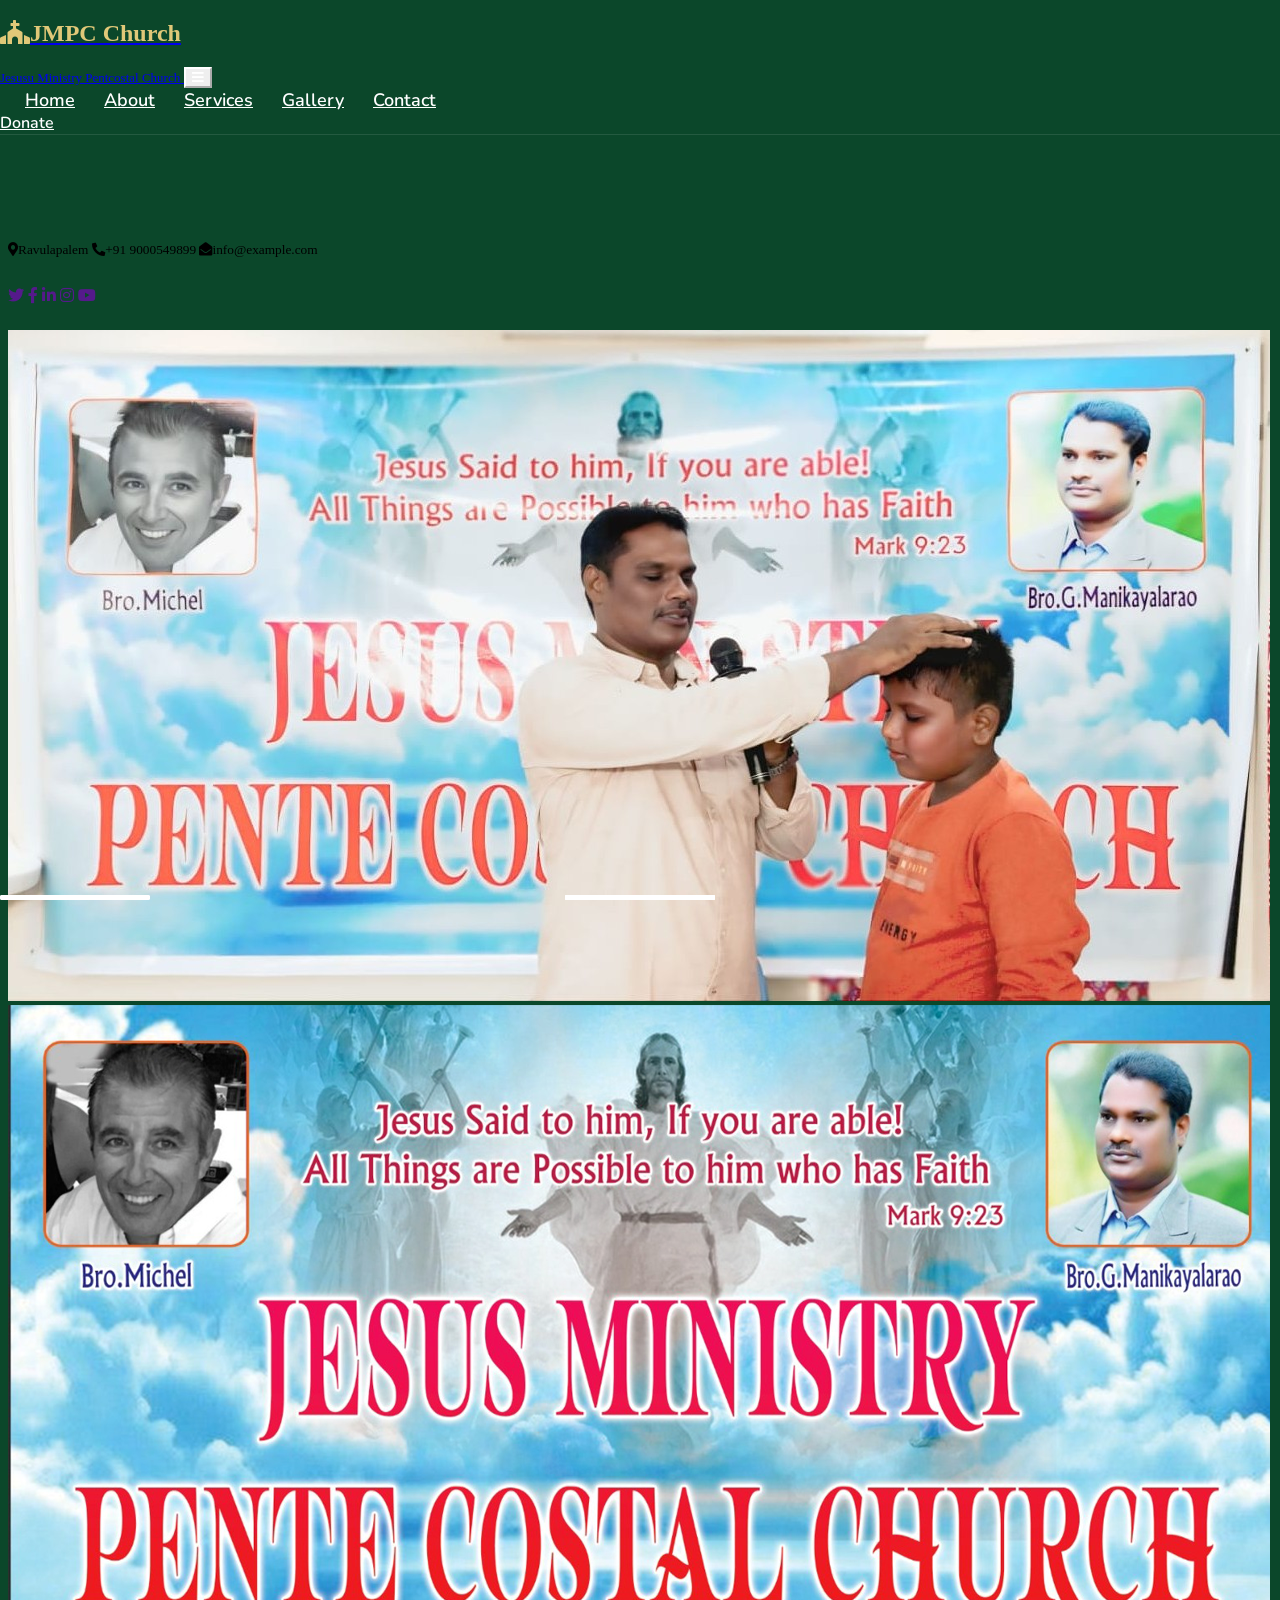
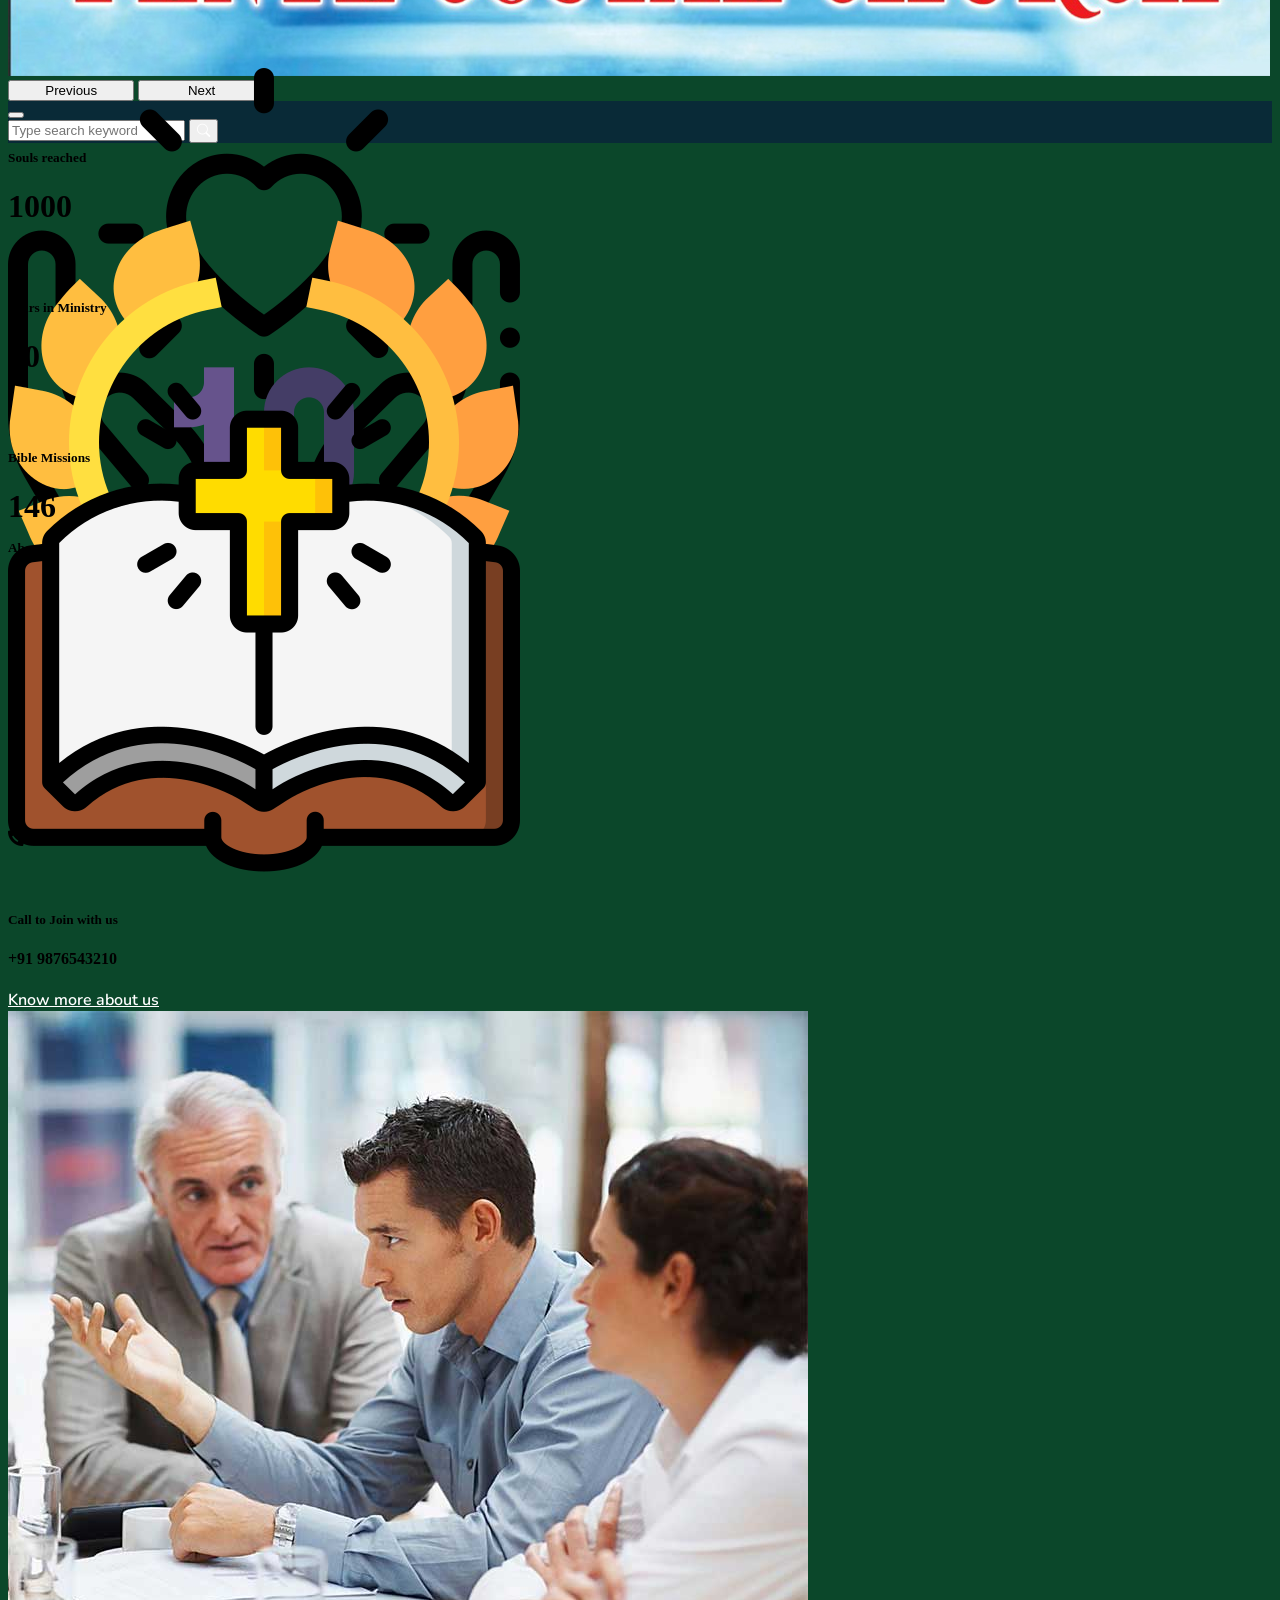
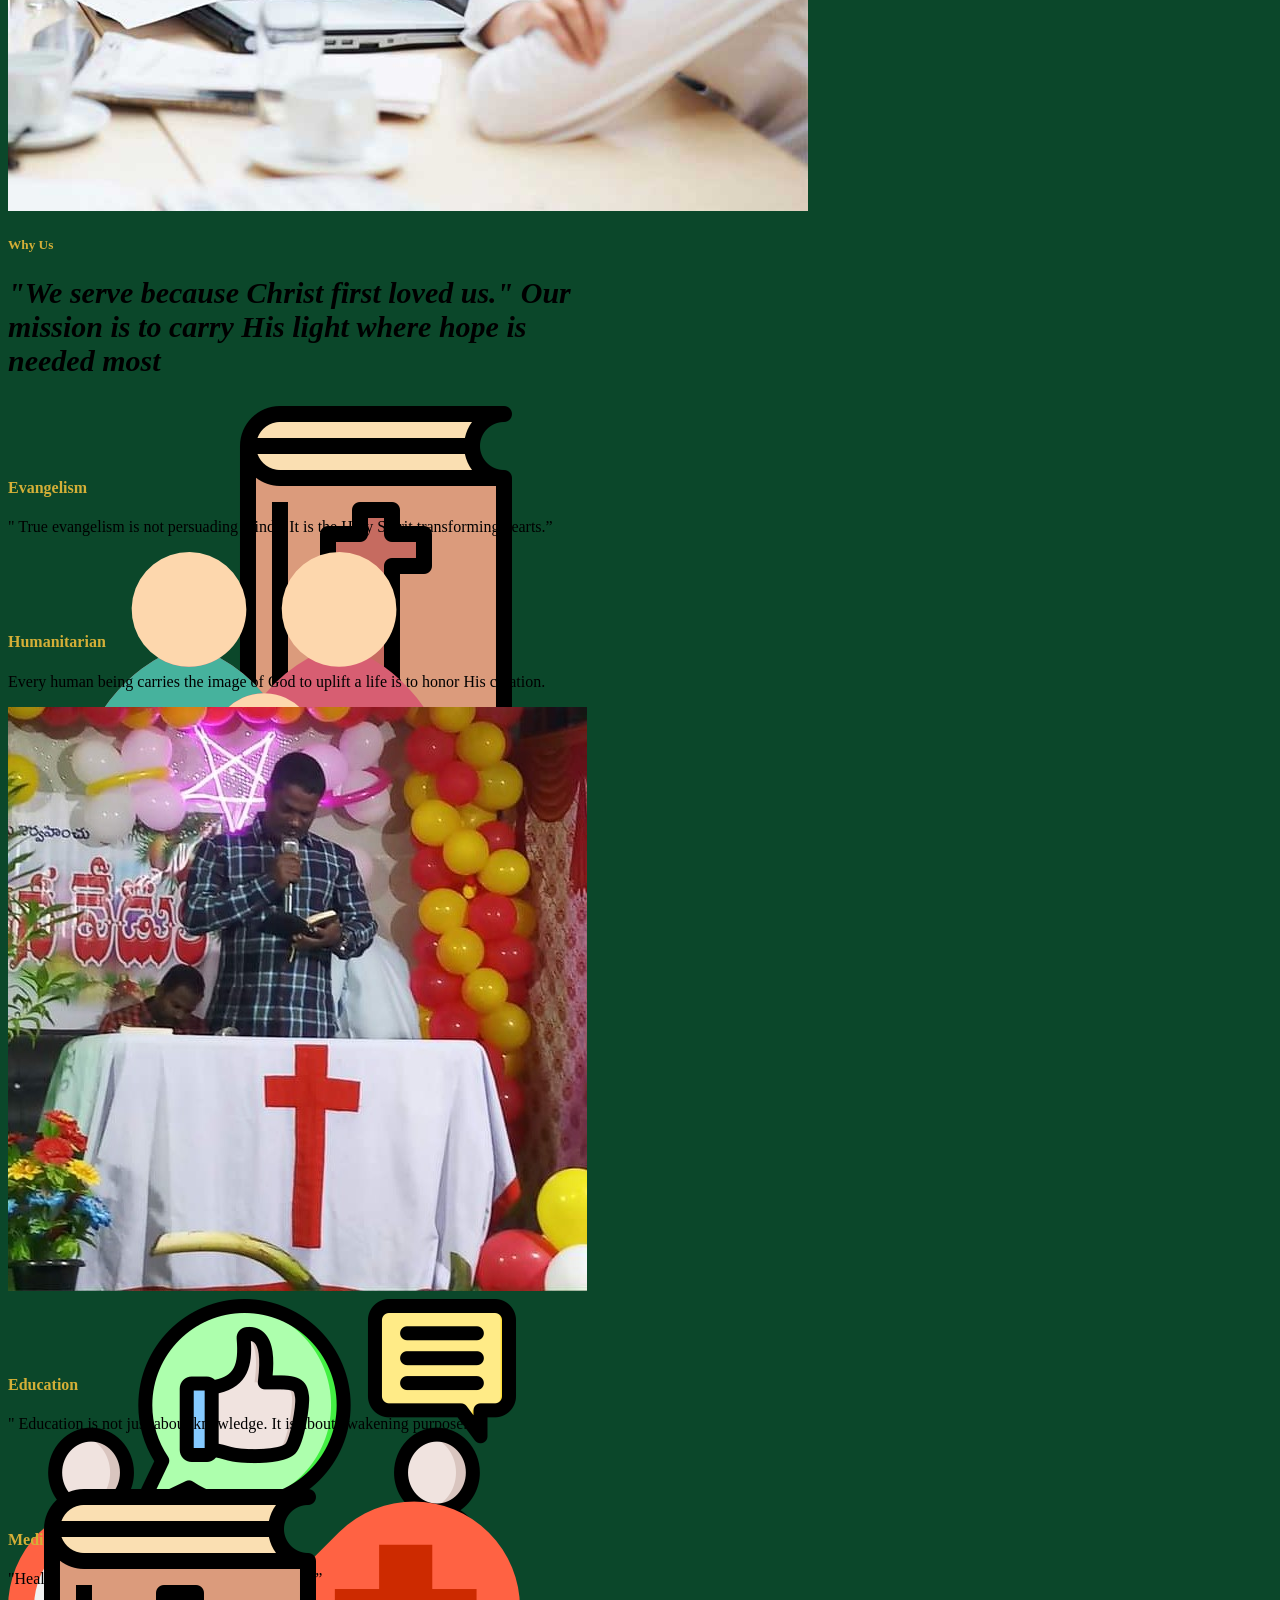
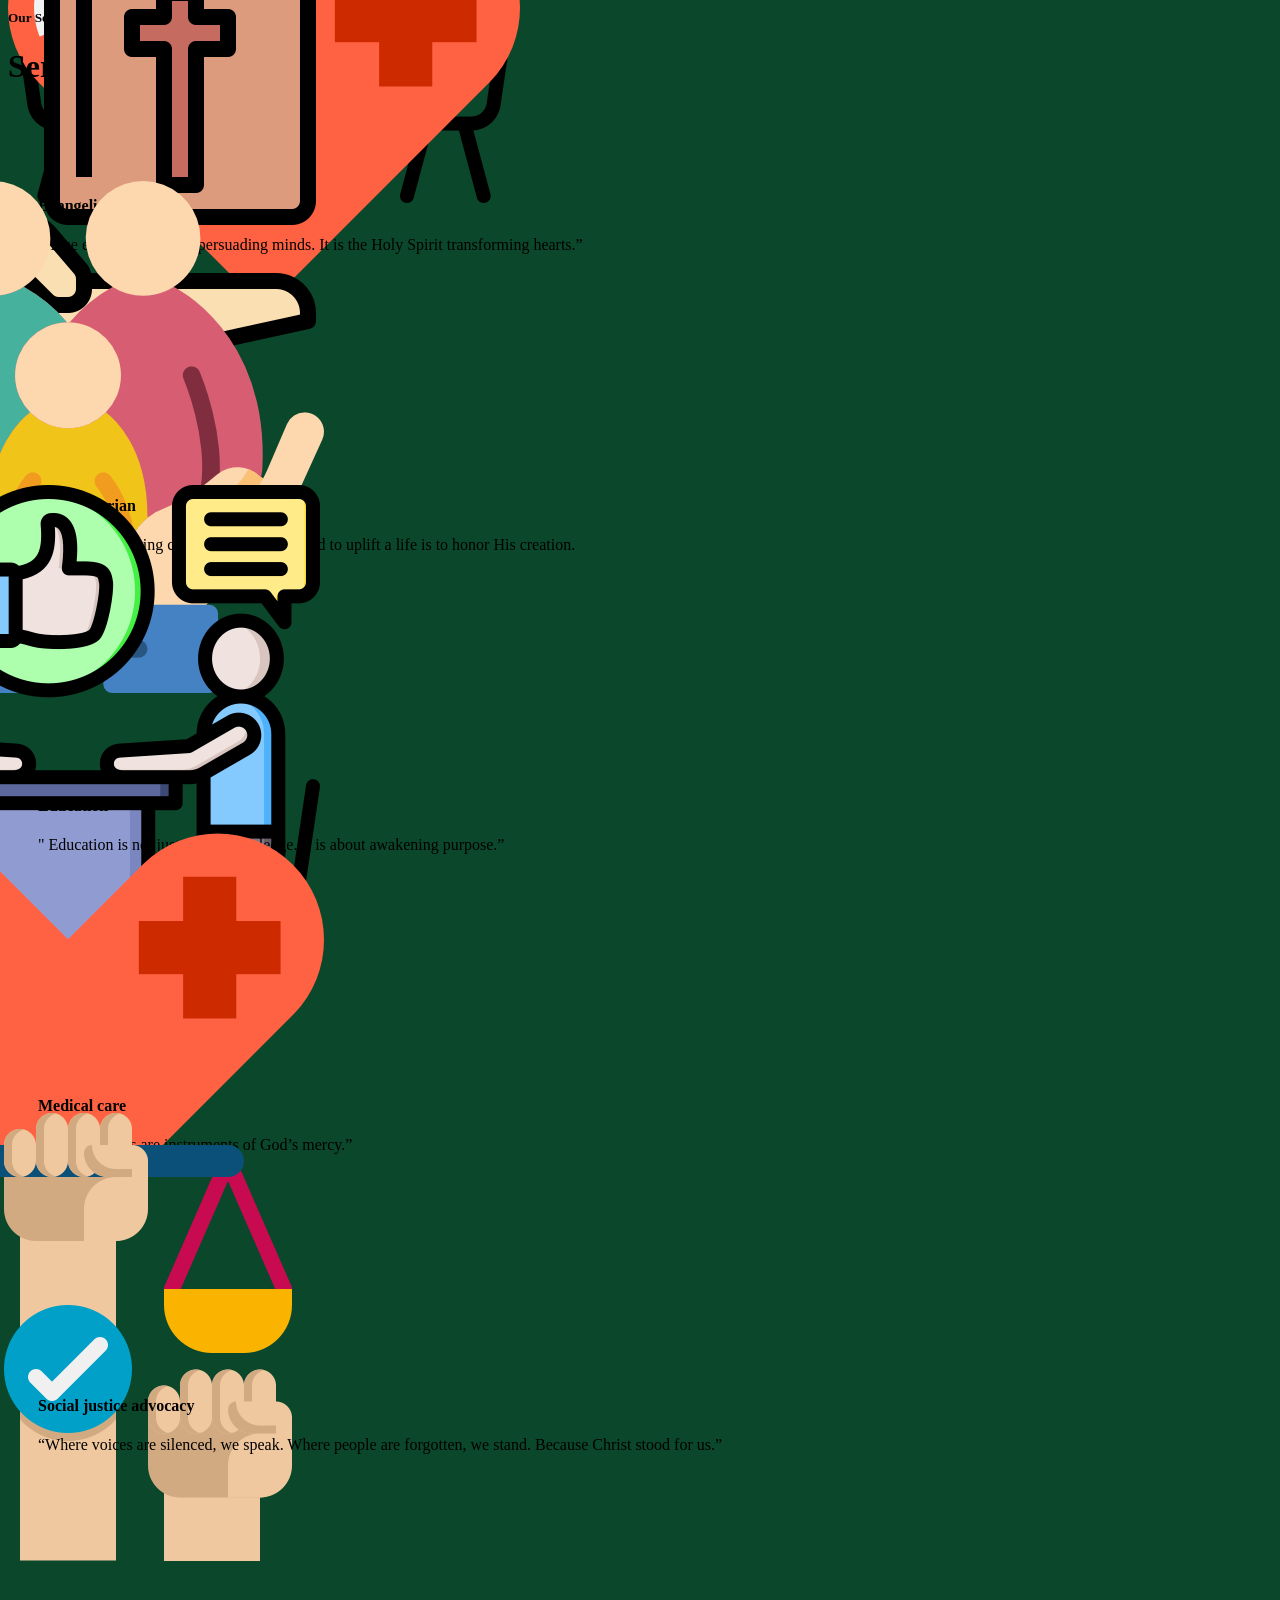
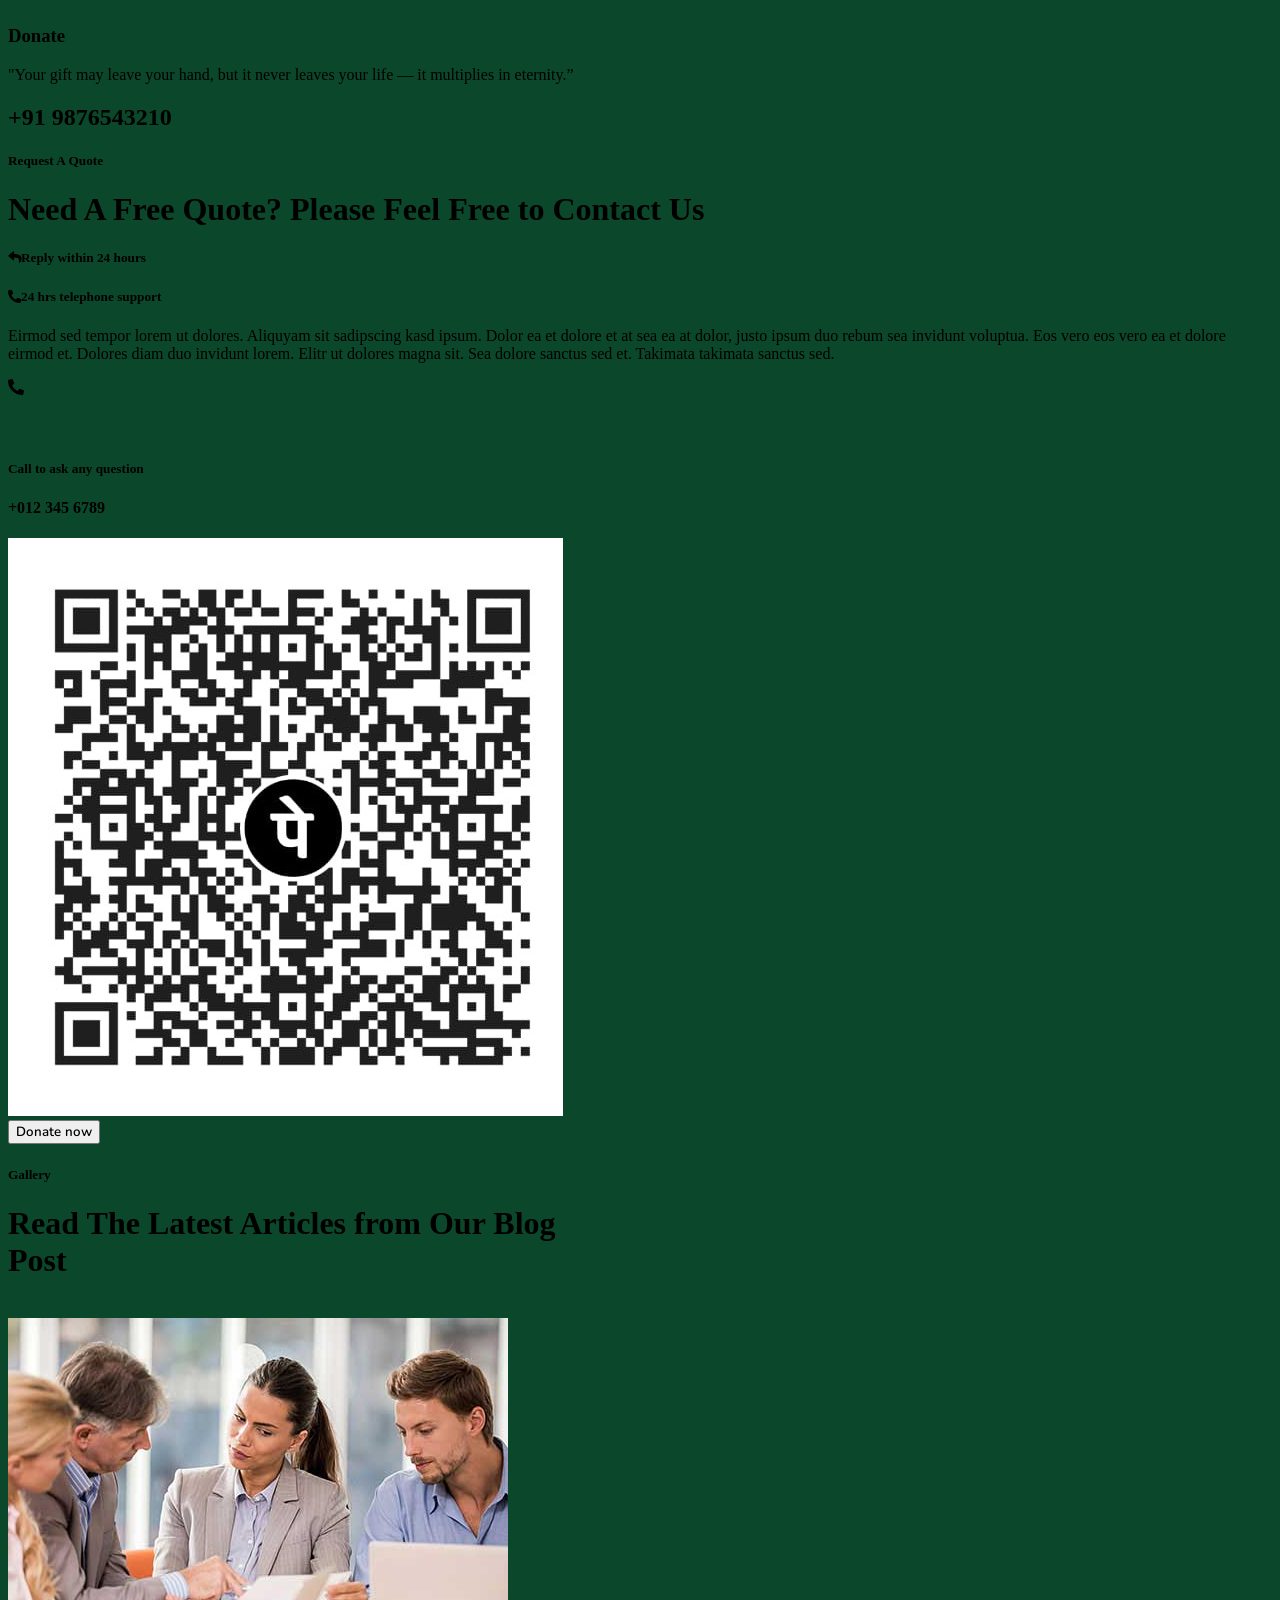
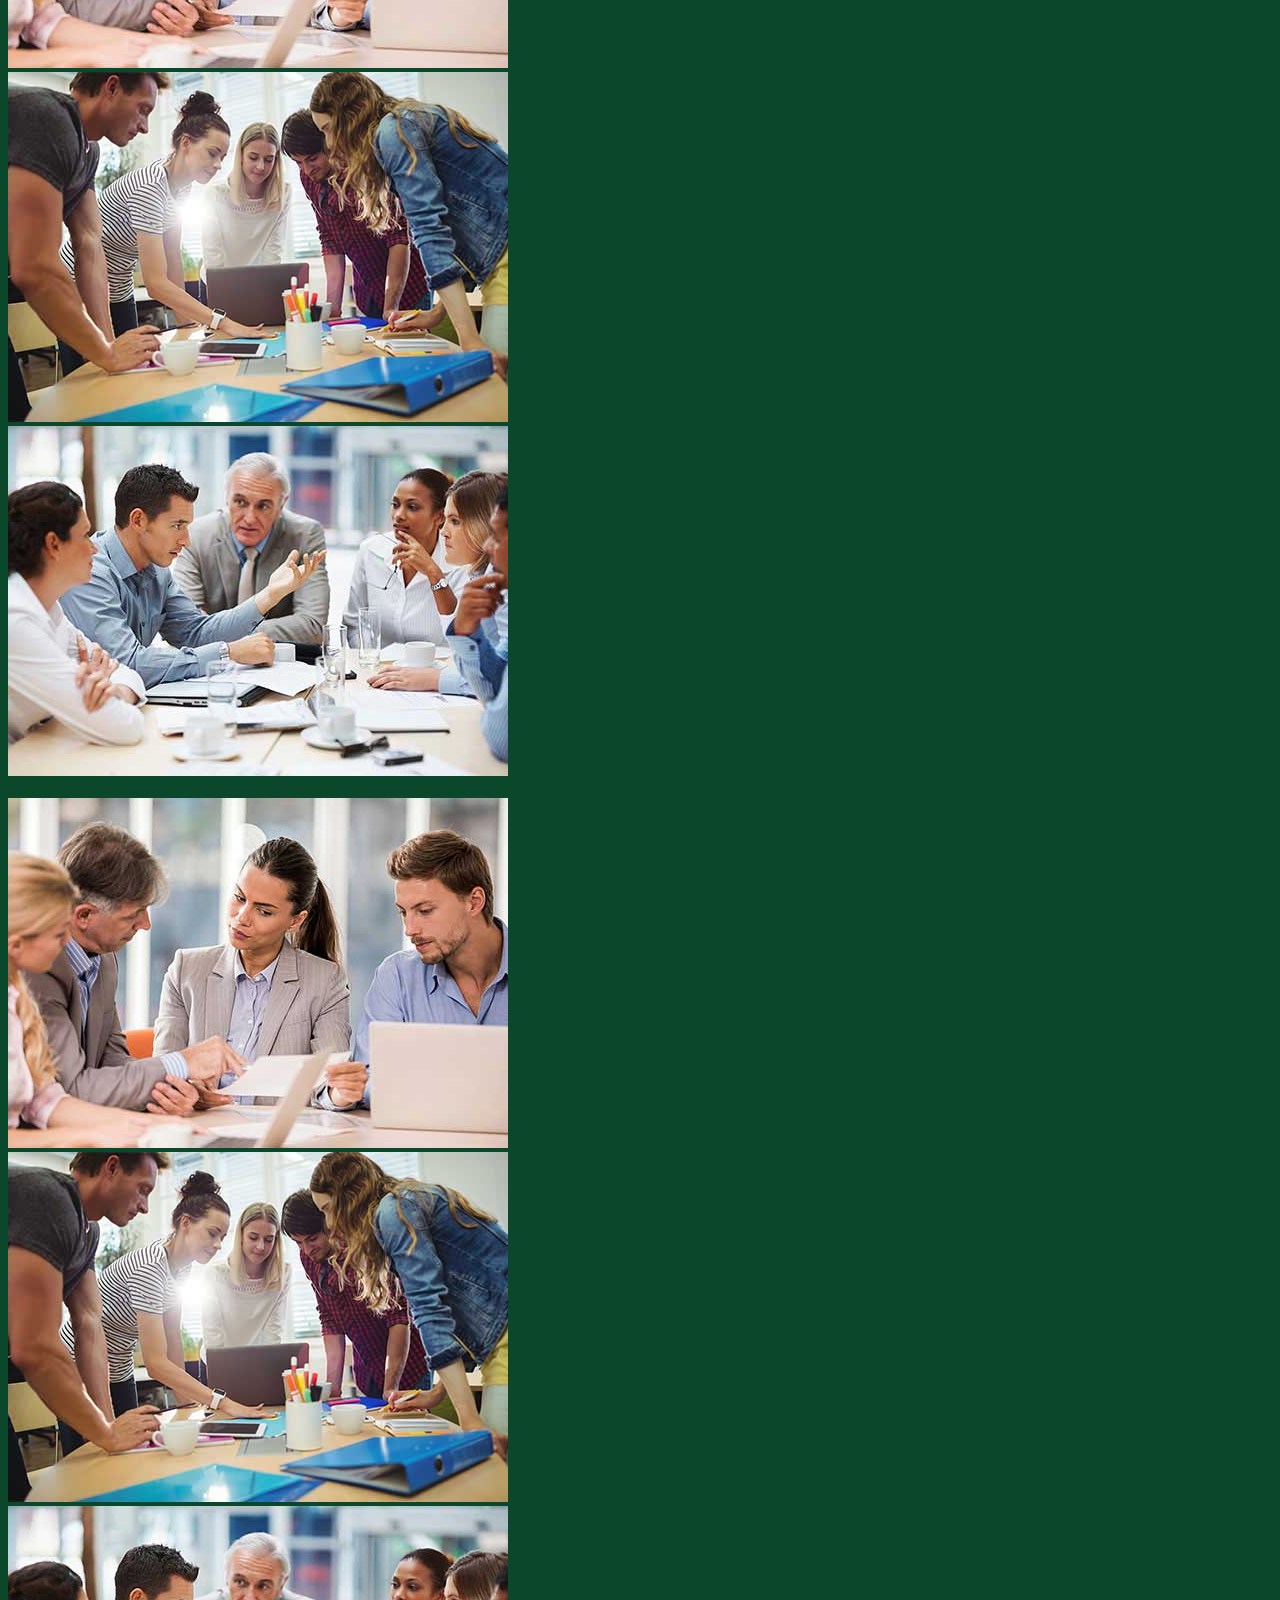
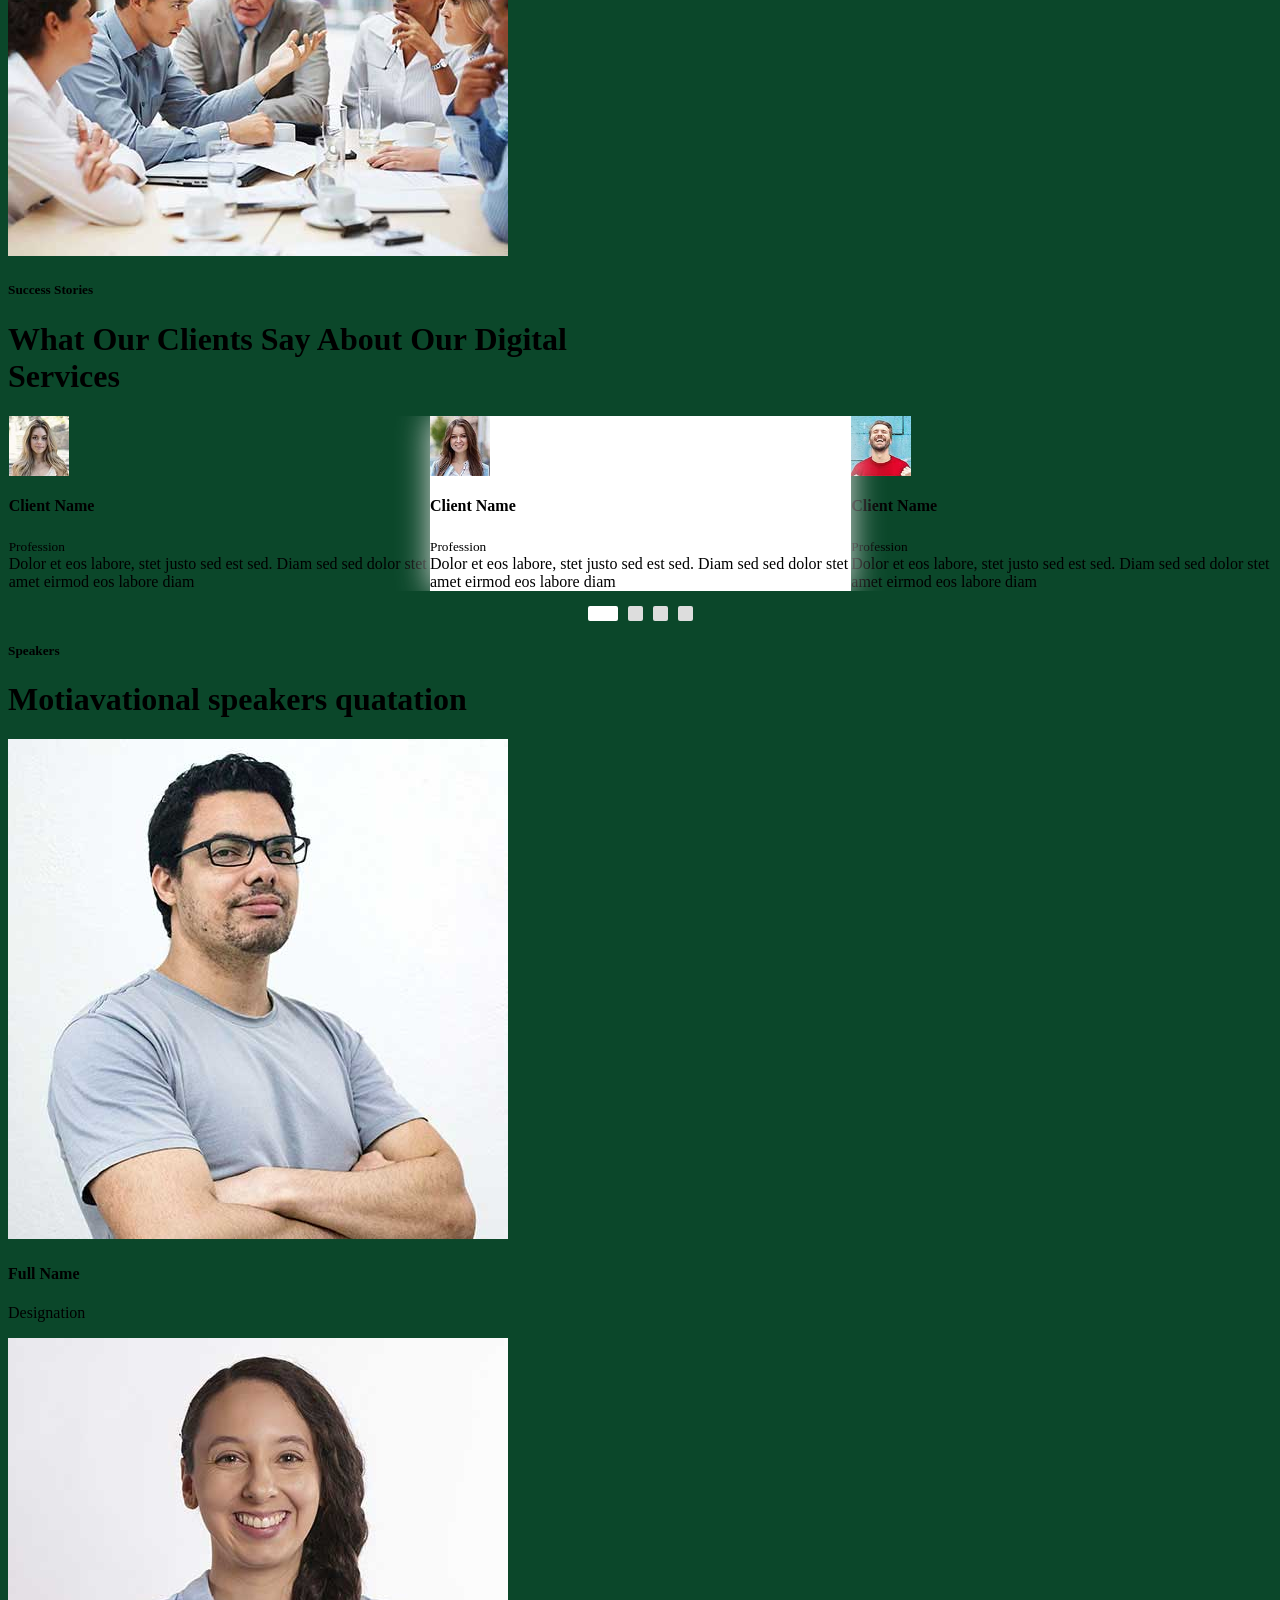
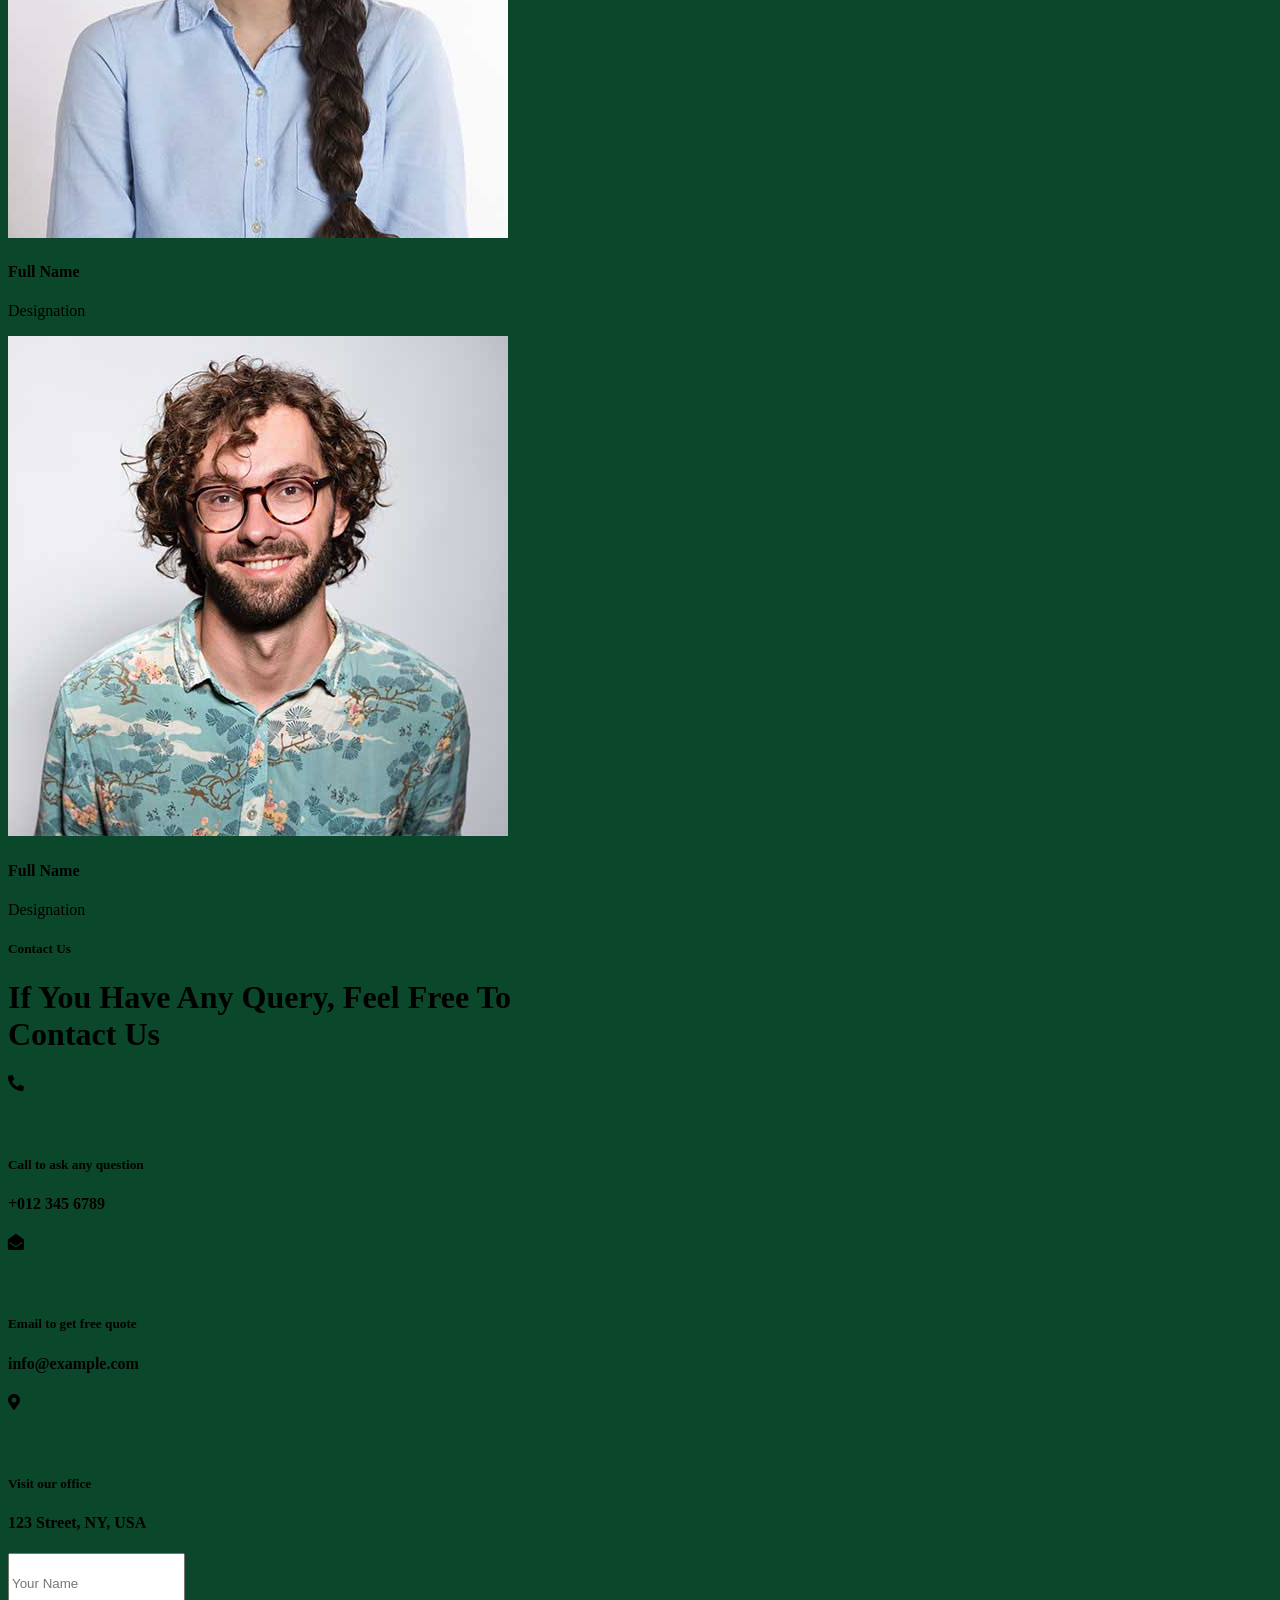
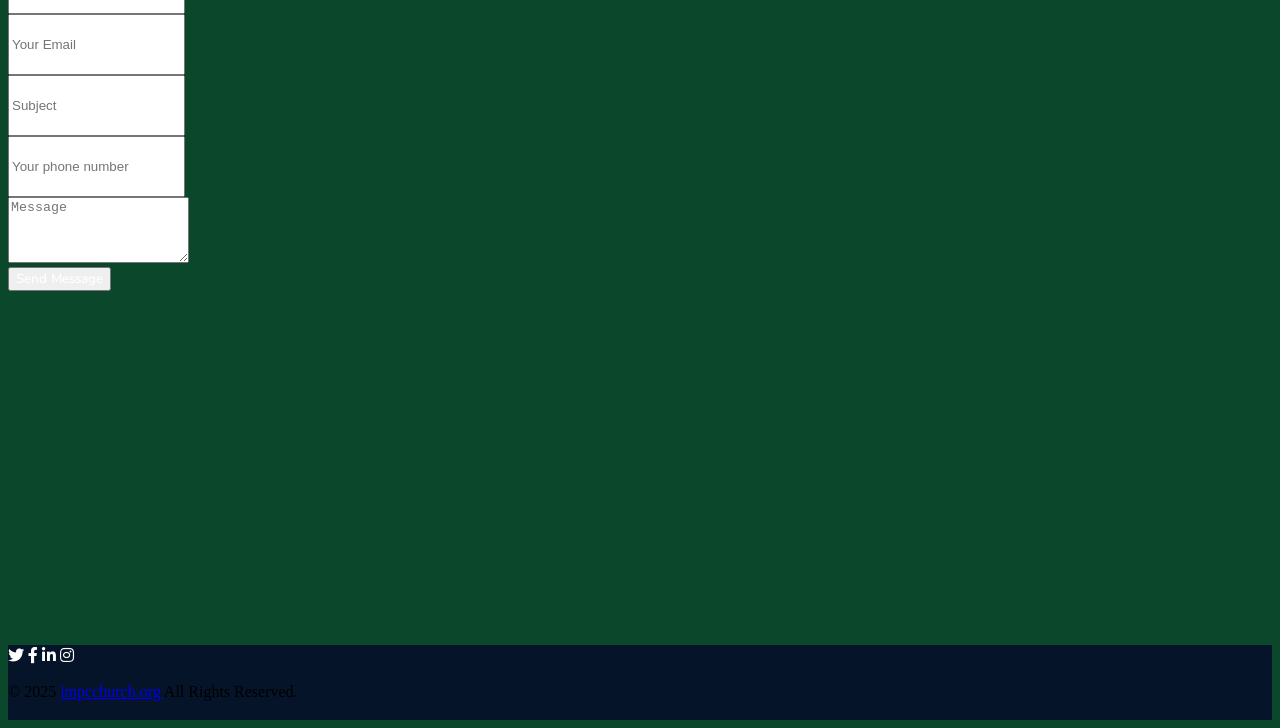
==== commit 47181064: "Update index.html Signed-off-by: NagasaiNanda <psns2138@gmail.com>" ====
--- a/index.html
+++ b/index.html
@@ -53,7 +53,7 @@
             <div class="col-lg-8 text-center text-lg-start mb-2 mb-lg-0">
                 <div class="d-inline-flex align-items-center" style="height: 45px;">
                     <small class="me-3 text-light"><i class="fa fa-map-marker-alt me-2"></i>Ravulapalem</small>
-                    <small class="me-3 text-light"><i class="fa fa-phone-alt me-2"></i>+91 9876543210</small>
+                    <small class="me-3 text-light"><i class="fa fa-phone-alt me-2"></i>+91 9000549899 </small>
                     <small class="text-light"><i class="fa fa-envelope-open me-2"></i>info@example.com</small>
                 </div>
             </div>
@@ -76,6 +76,7 @@
         <nav class="navbar navbar-expand-lg navbar-dark px-5 py-3 py-lg-0" style="background : #0B472A;">
             <a href="index.html" class="navbar-brand p-0">
                 <h1 class="m-0" style="color:var(--dark);"><i class="fas fa-church me-2"></i>JMPC Church</h1>
+				<span class="navbar-brand p-0 text-white" style="font-Size:13px;"> Jesusu Ministry Pentcostal Church</span>
             </a>
             <button class="navbar-toggler" type="button" data-bs-toggle="collapse" data-bs-target="#navbarCollapse">
                 <span class="fa fa-bars"></span>
@@ -201,7 +202,7 @@
                             <img class="w-100" src="book.png" alt="Image" style="width:auto; height:auto;"> 
                         </div>
                         <div class="ps-4">
-                            <h5 class="text-white mb-0">Bibble Missions</h5>
+                            <h5 class="text-white mb-0">Bible Missions</h5>
                             <h1 class="text-white mb-0" data-toggle="counter-up">150</h1>
                         </div>
                     </div>
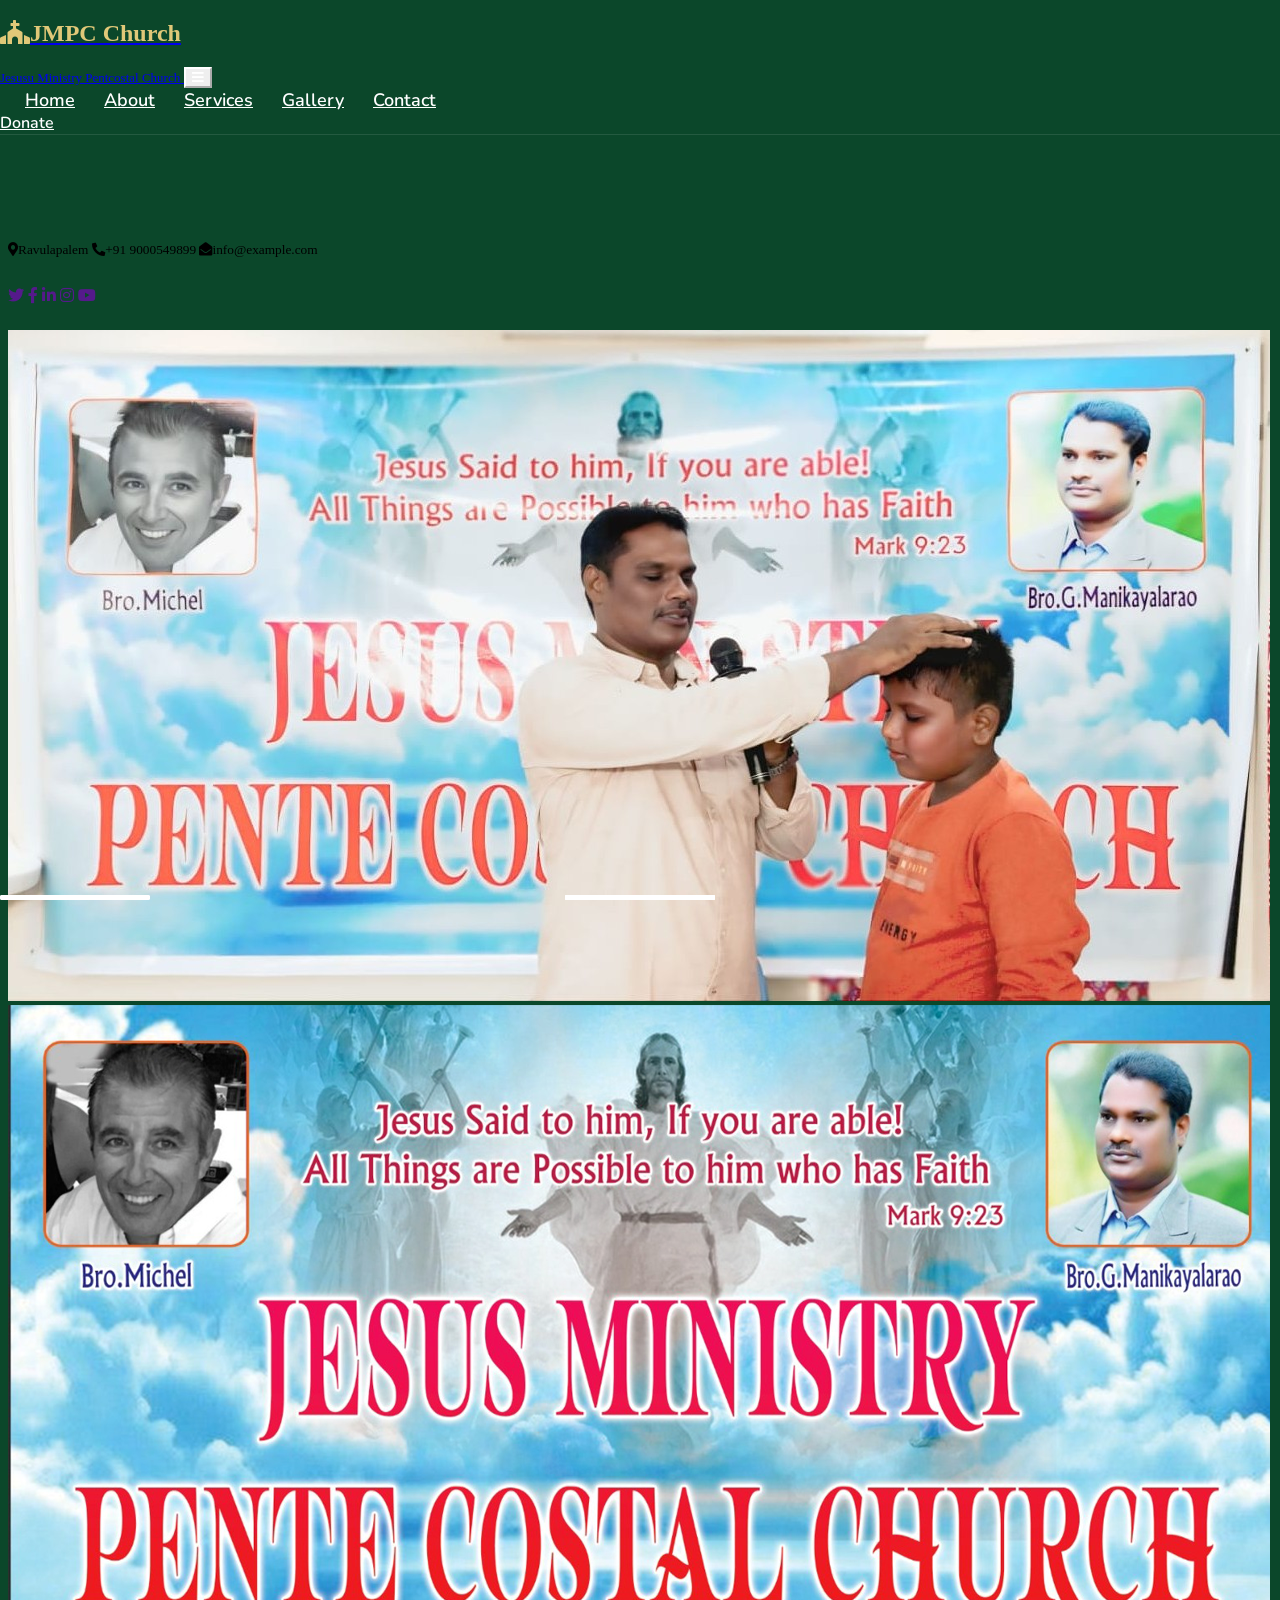
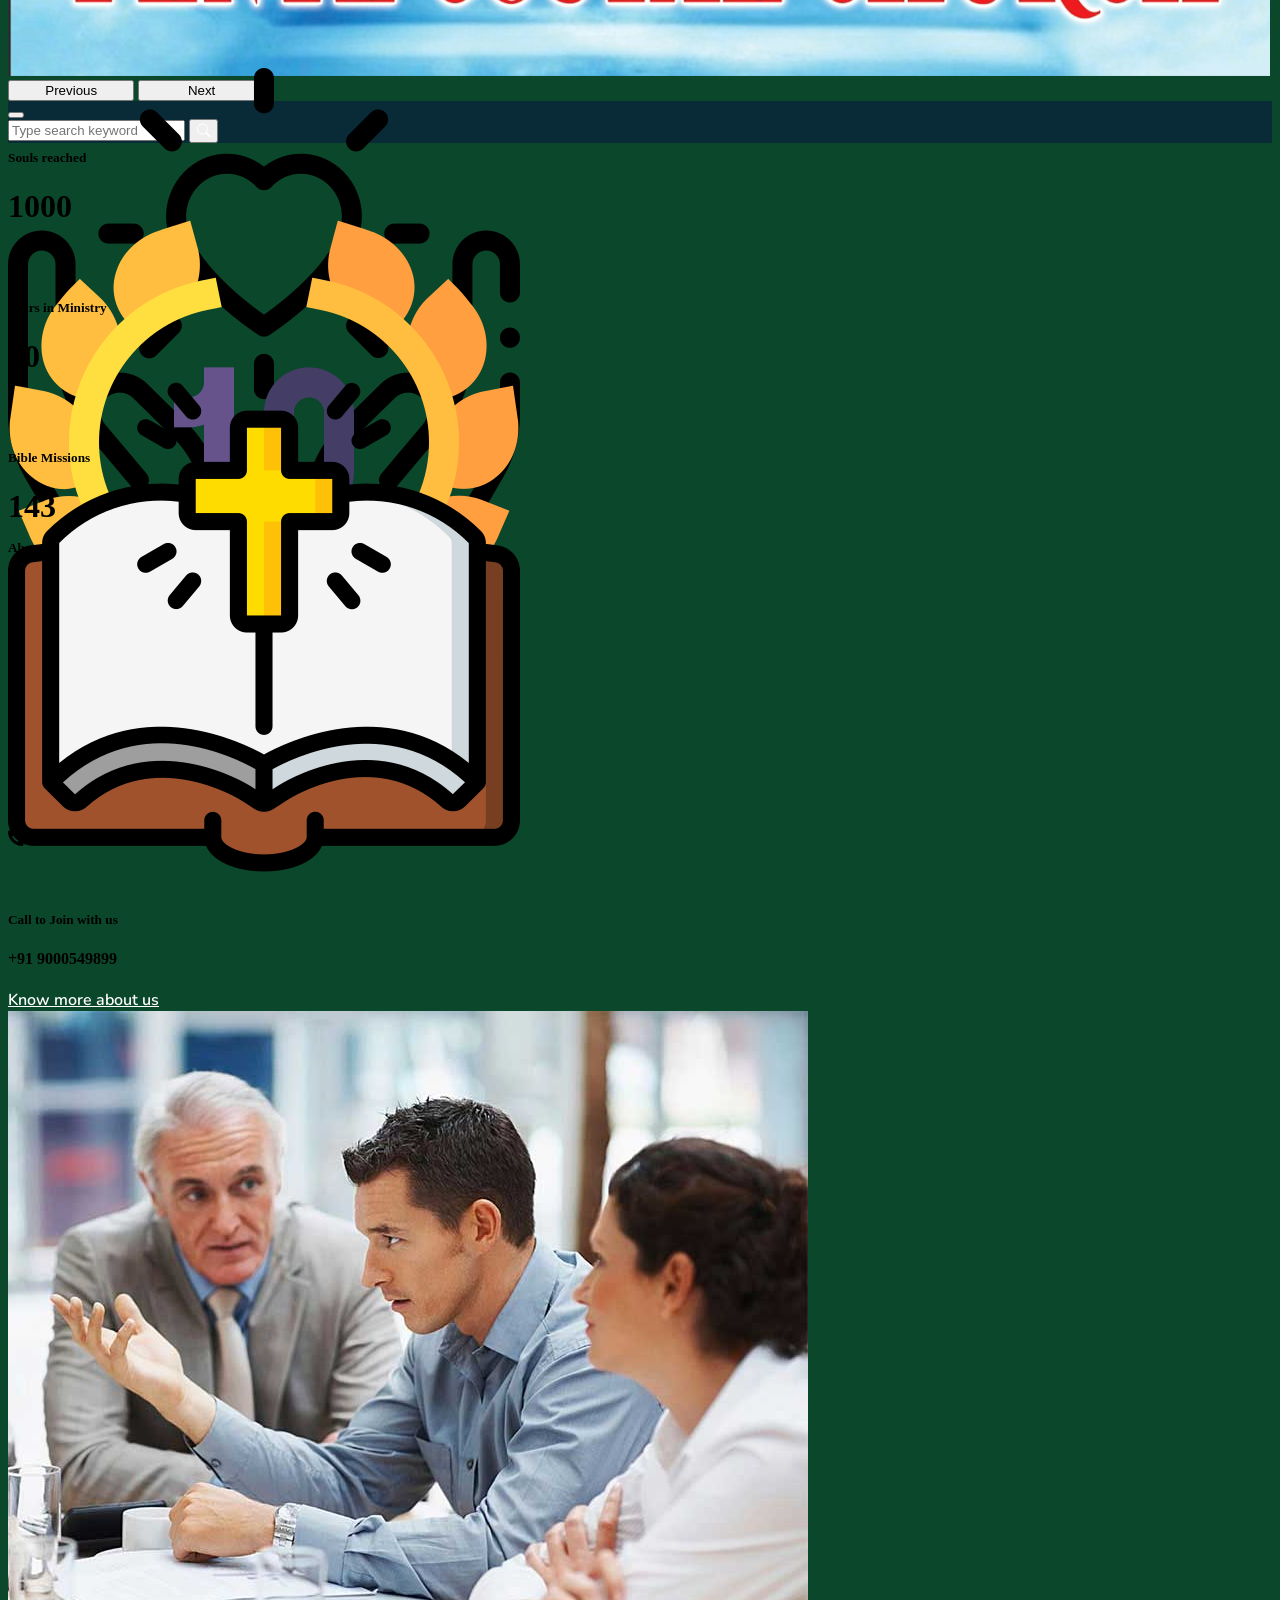
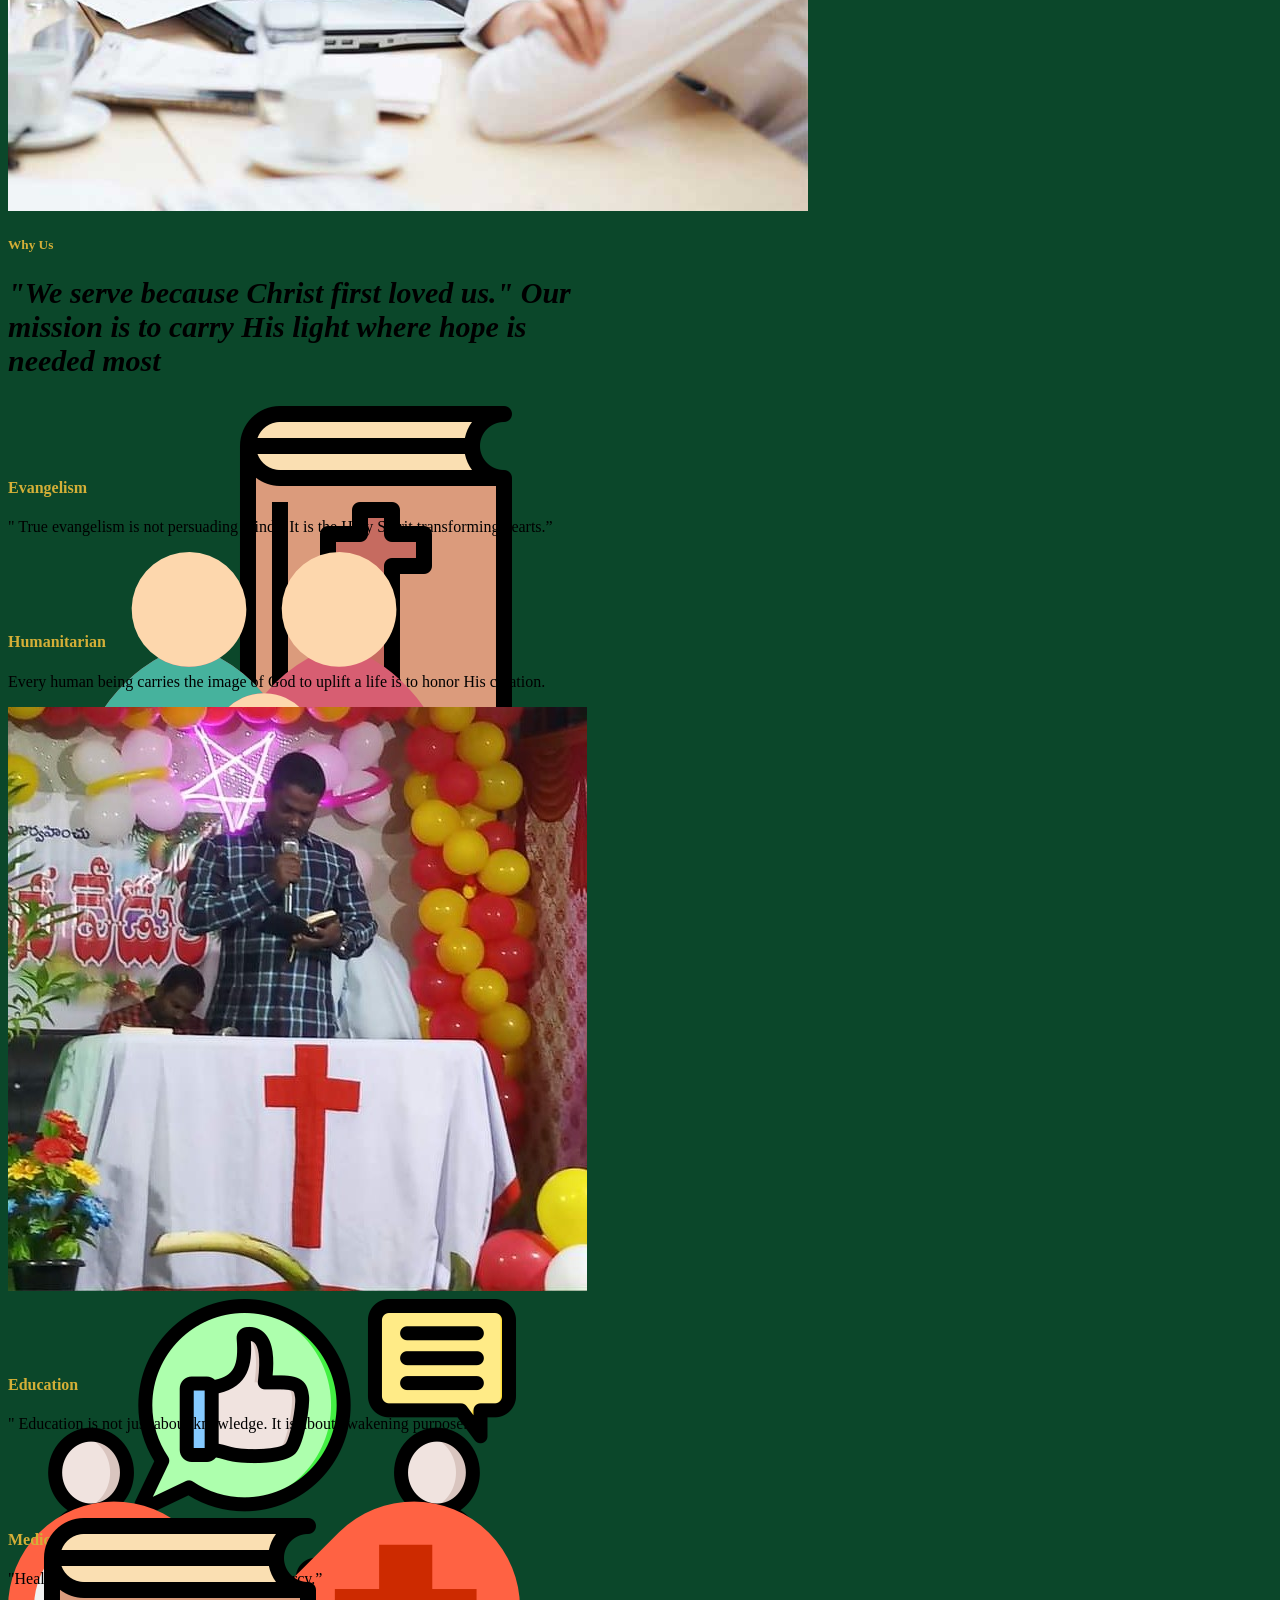
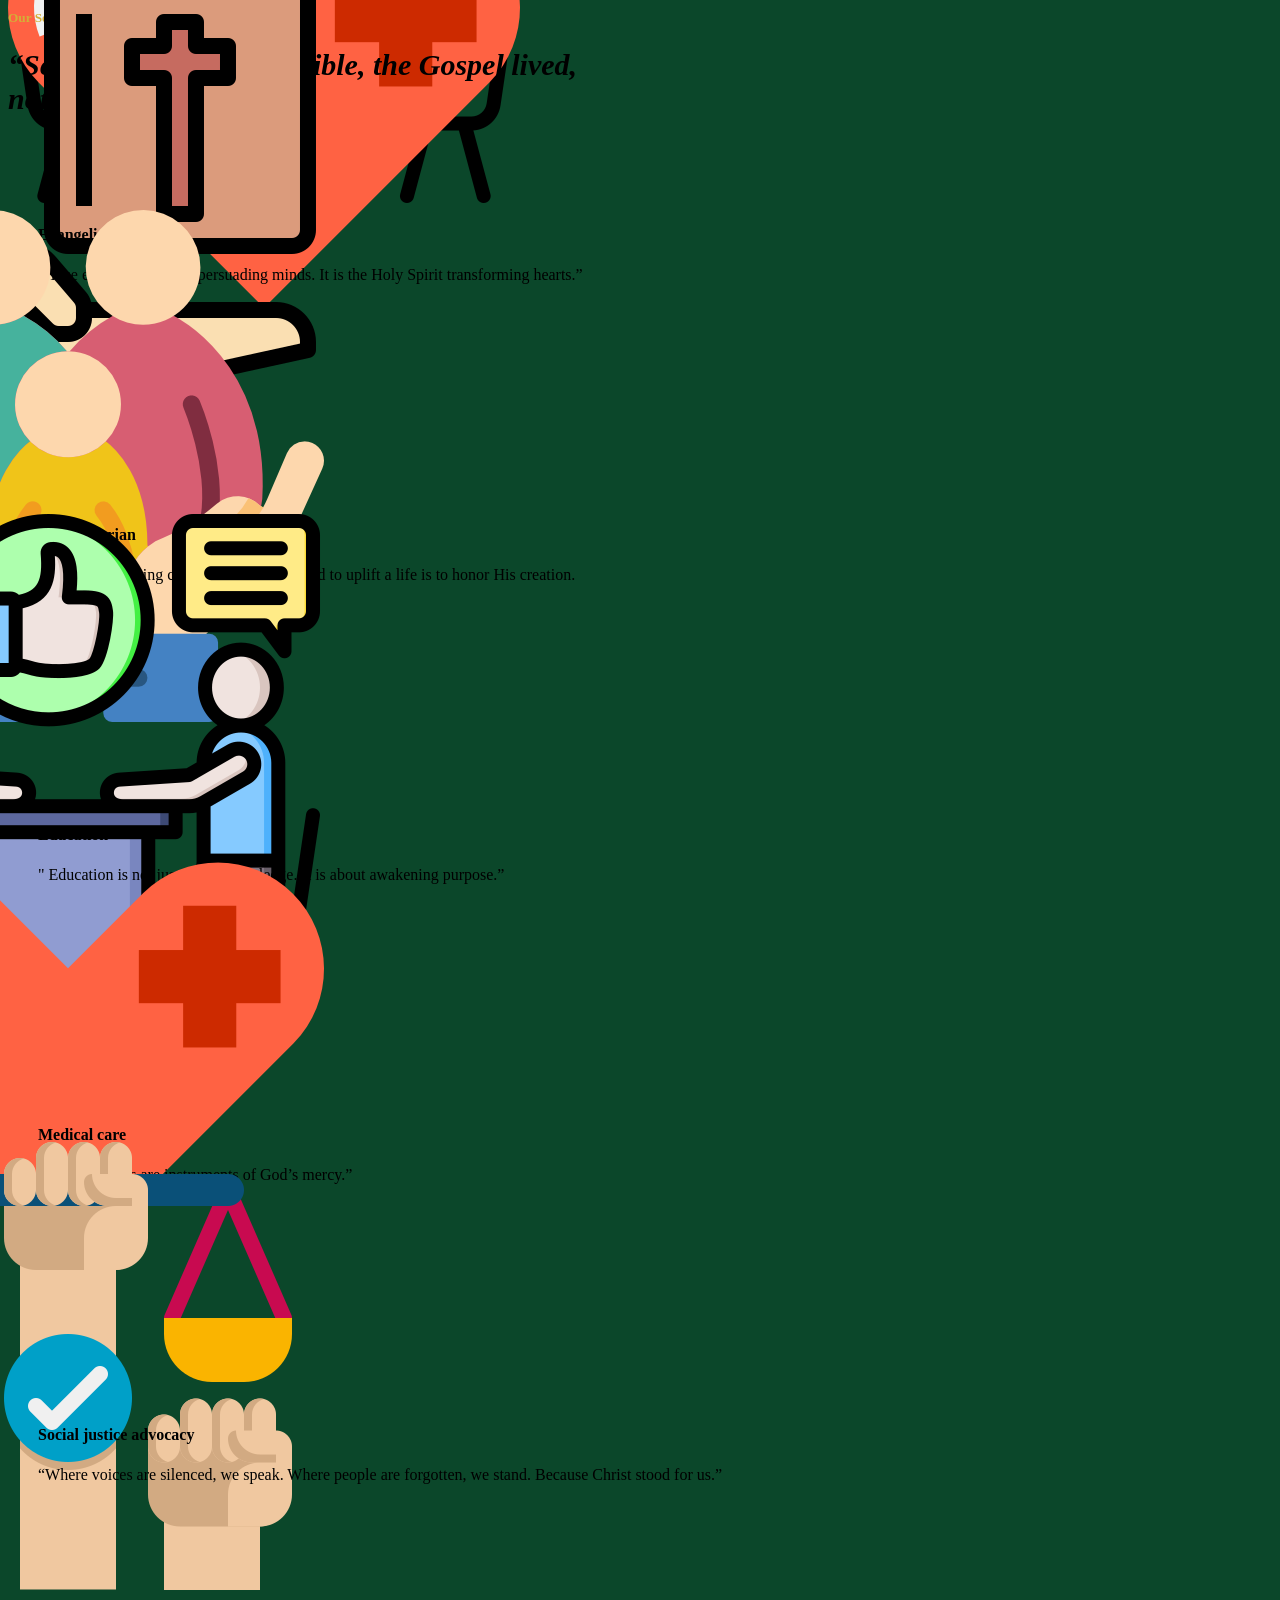
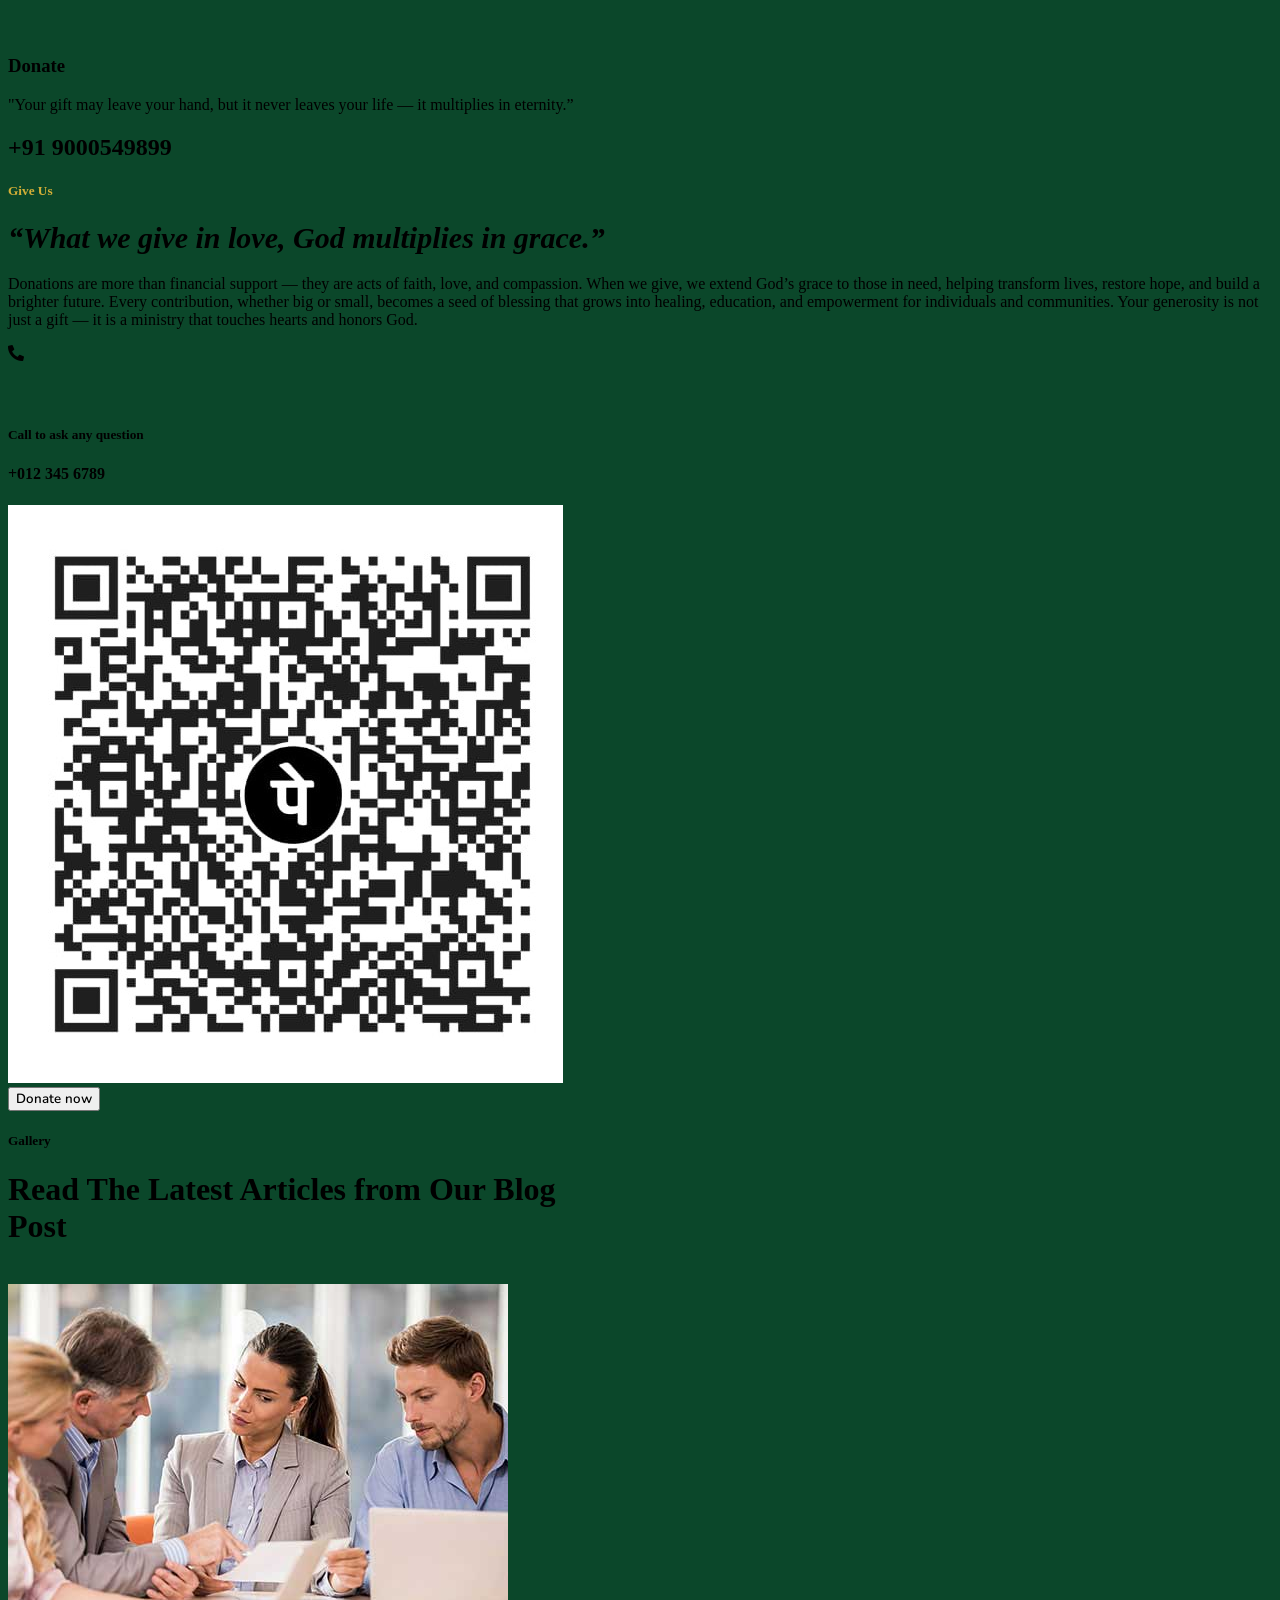
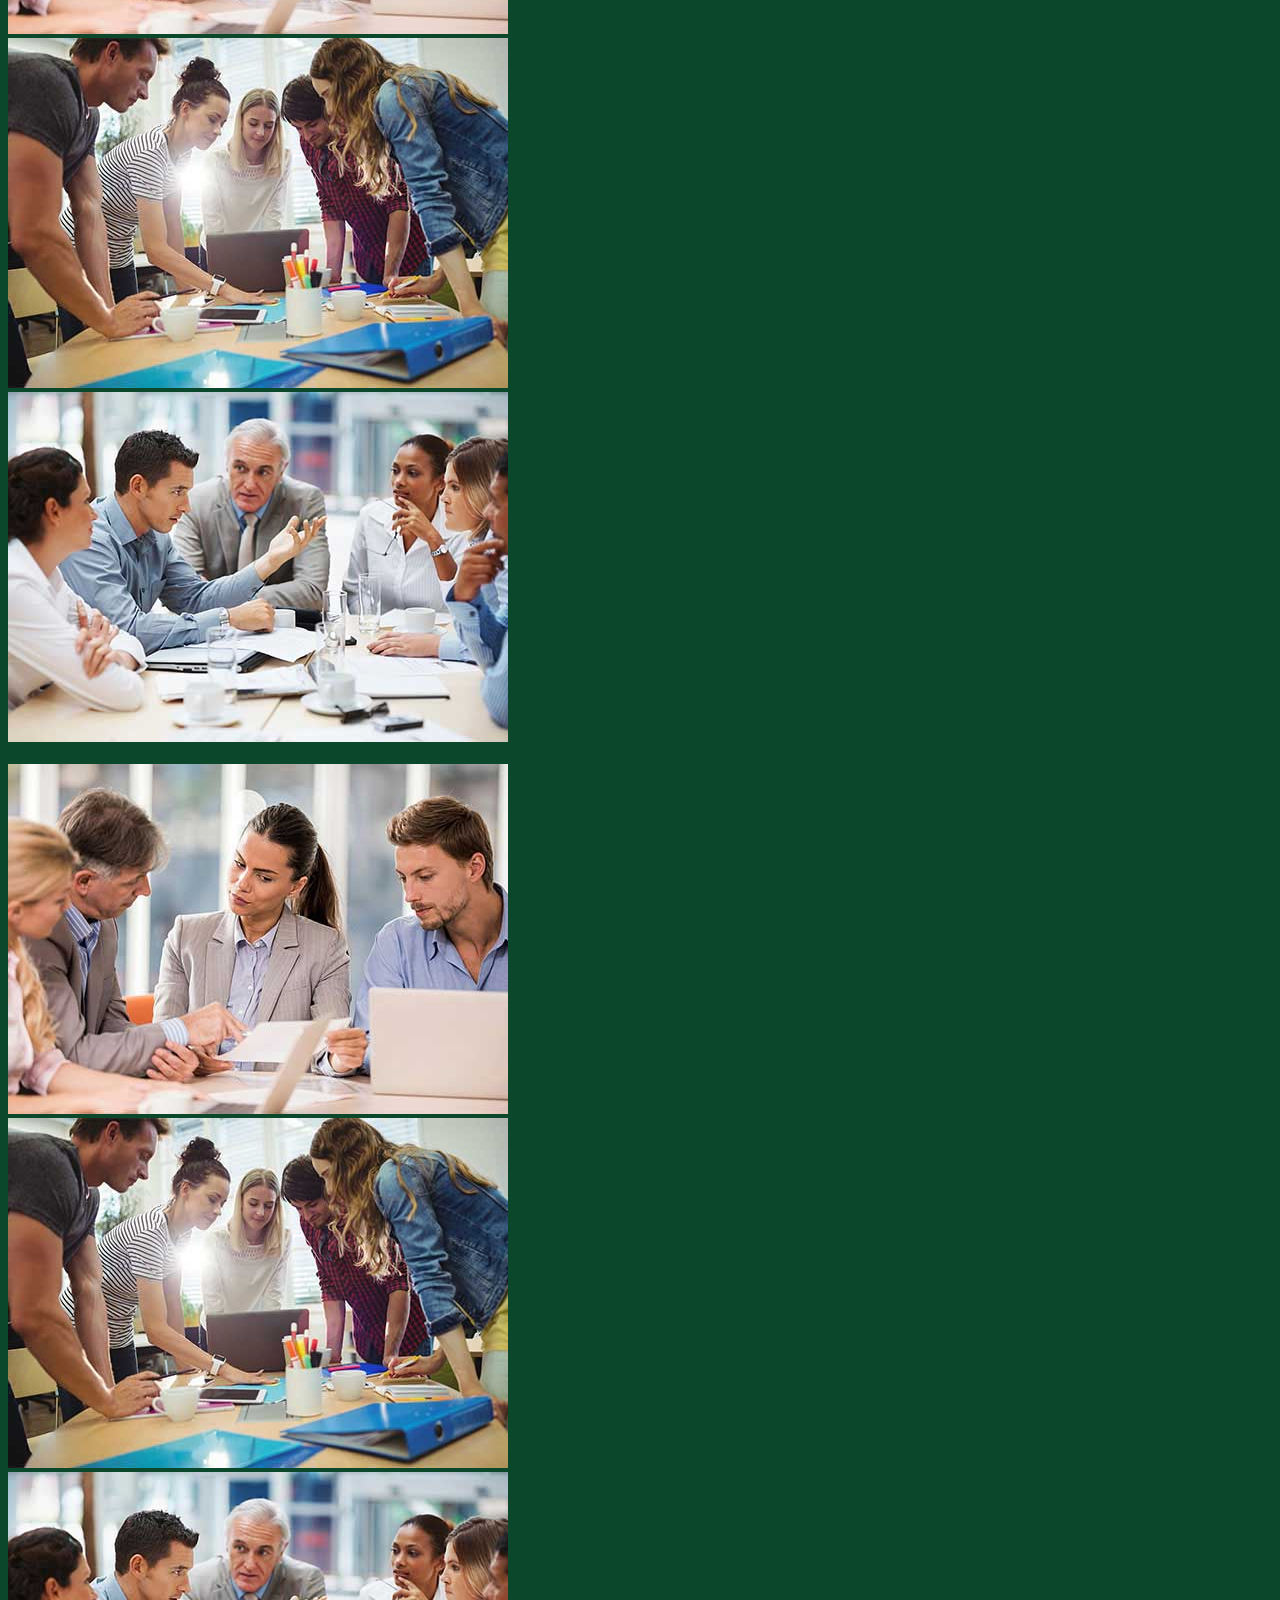
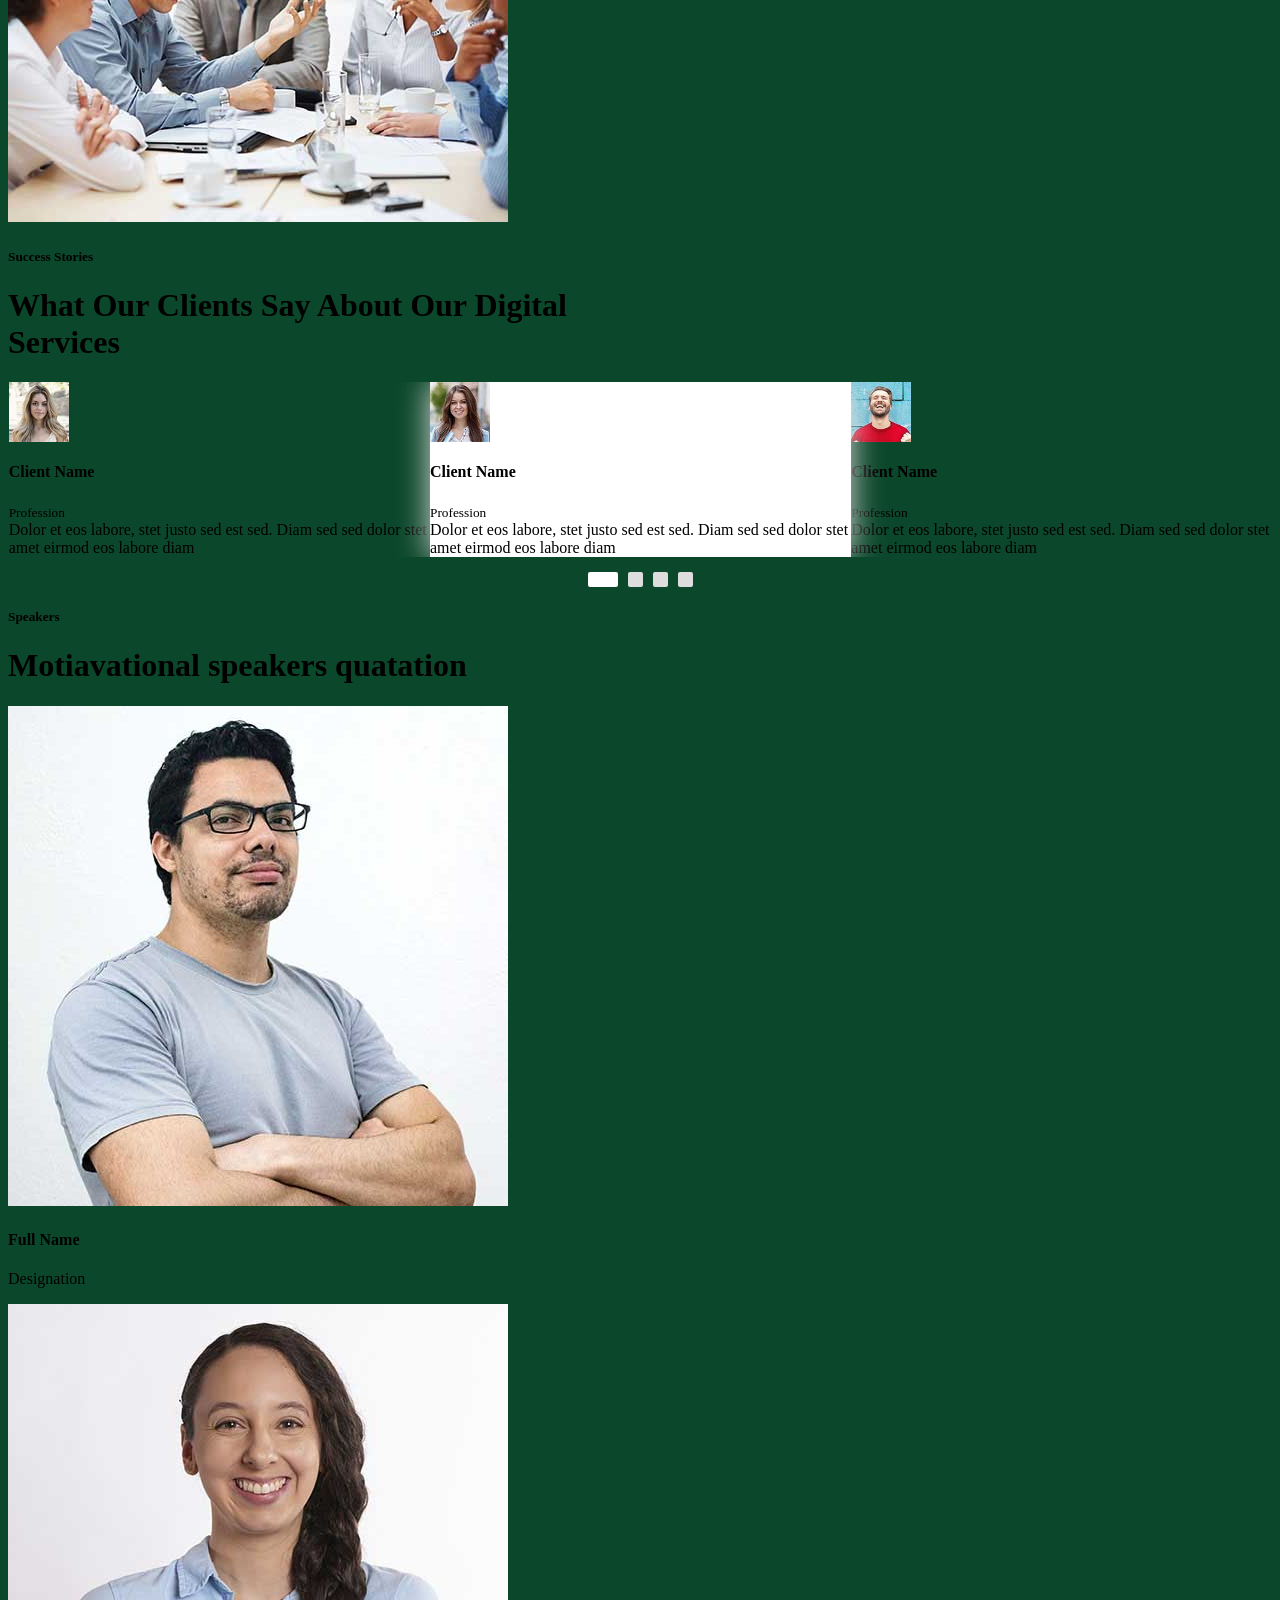
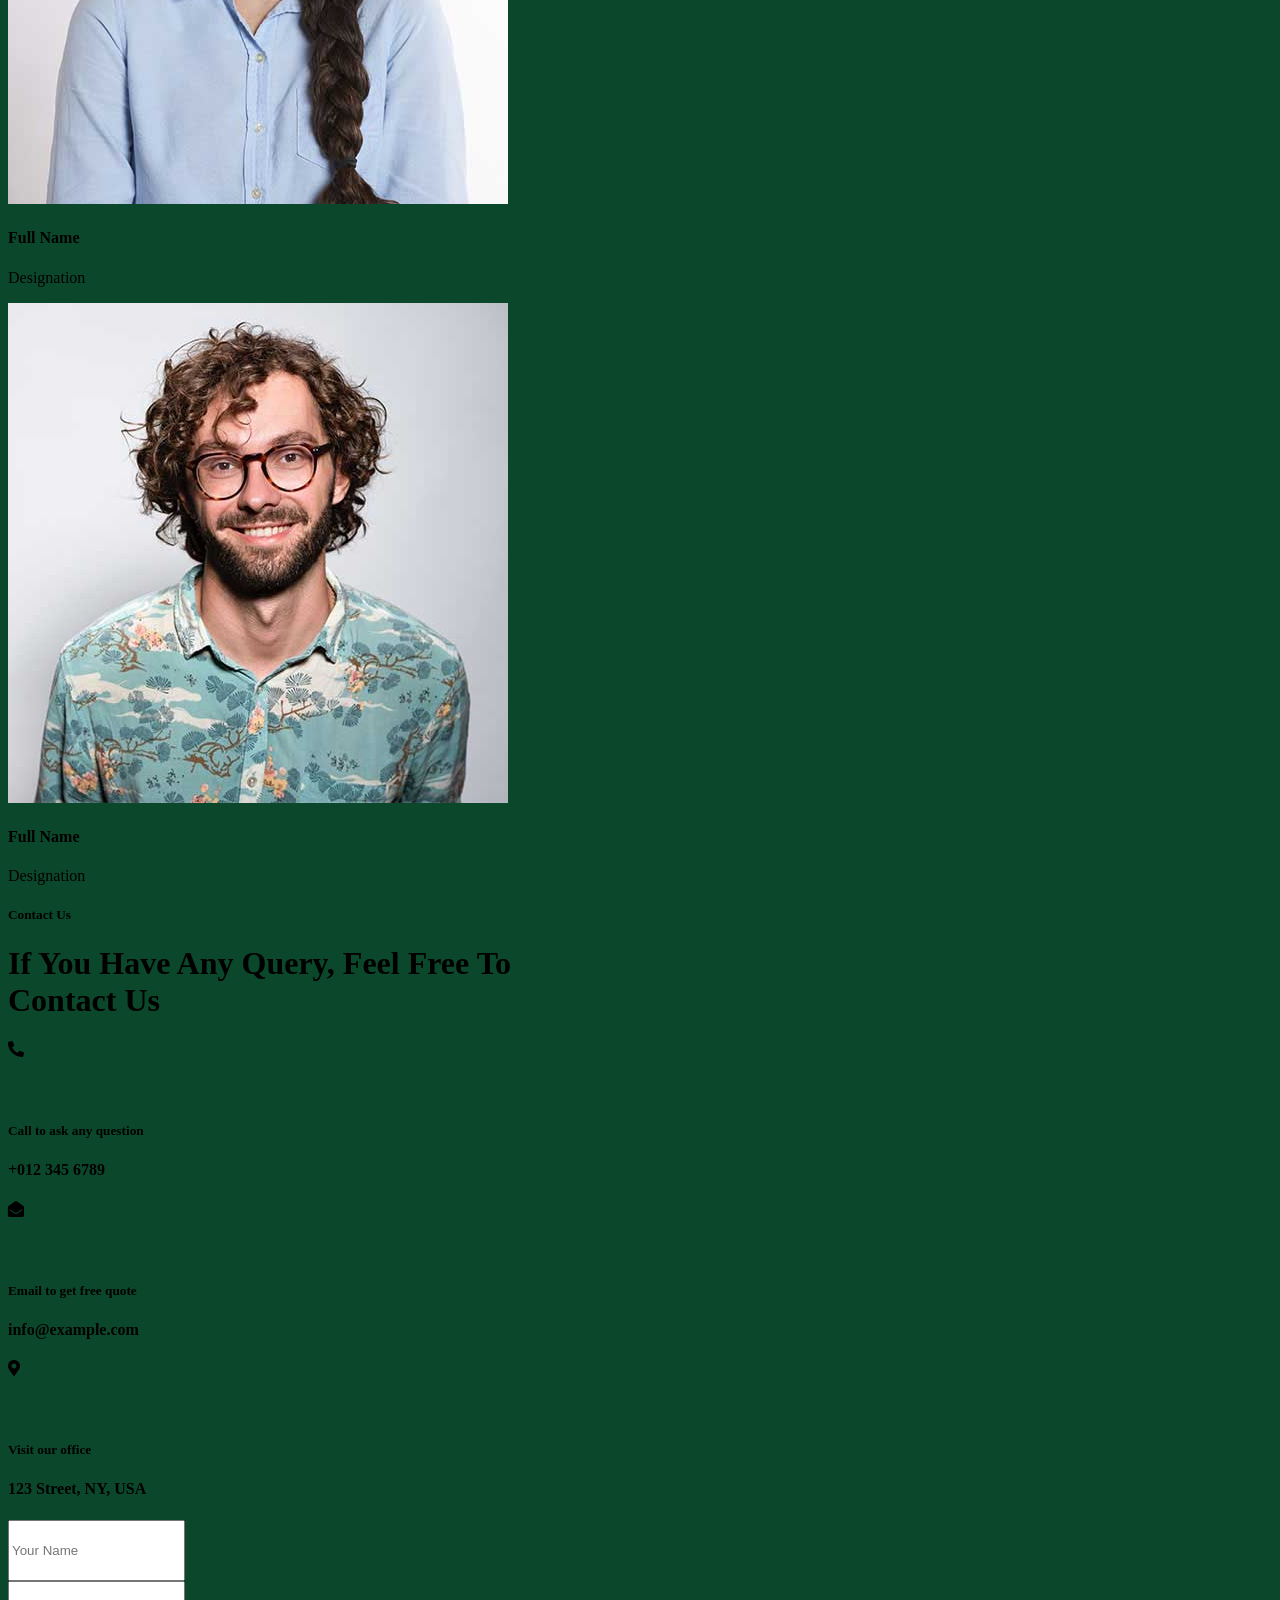
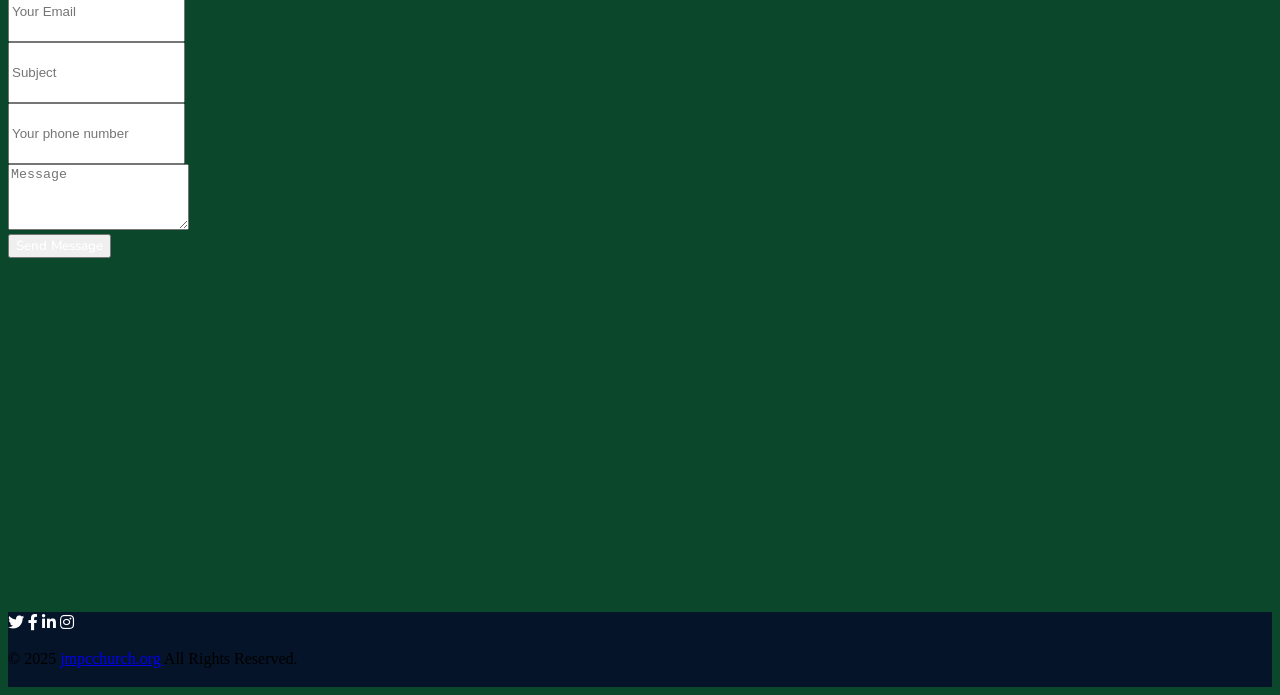
==== commit b87b54a7: "Update index.html Signed-off-by: NagasaiNanda <psns2138@gmail.com>" ====
--- a/index.html
+++ b/index.html
@@ -240,7 +240,7 @@
                         </div>
                         <div class="ps-4">
                             <h5 class="mb-2 text-light">Call to Join with us</h5>
-                            <h4 class="text-primary mb-0">+91 9876543210</h4>
+                            <h4 class="text-primary mb-0">+91 9000549899</h4>
                         </div>
                     </div>
                     <a href="quote.html" class="btn btn-primary py-3 px-5 mt-3 wow zoomIn" data-wow-delay="0.9s">Know more about us</a>
@@ -314,11 +314,11 @@
     <!-- Service Start -->
     <div class="container-fluid py-5 wow fadeInUp" data-wow-delay="0.1s" id="services">
         <div class="container py-5">
-            <div class="section-title text-center position-relative pb-3 mb-5 mx-auto" style="max-width: 600px;">
-                <h5 class="fw-bold text-primary text-uppercase">Our Services</h5>
-                <h1 class="mb-0">Services quatation</h1>
-            </div>
-            <div class="row g-5">
+			<div class="section-title text-center position-relative pb-3 mb-5 mx-auto" style="max-width: 600px;">
+                <h5 class="fw-bold text-primary text-uppercase" style="color:#D4AF37; font-weight: 600;">Our Services</h5>
+                <h1 class="mb-0 text-white" style="font-style: italic; font-size:30px;"> “Service is love made visible, the Gospel lived, not just spoken.”</h1>
+            </div>
+                        <div class="row g-5">
                 <div class="col-lg-4 col-md-6 wow zoomIn" data-wow-delay="0.3s">
                     <div class="service-item bg-light rounded d-flex flex-column align-items-center justify-content-center text-center">
                         <div class="service-icon">
@@ -384,7 +384,7 @@
                     <div class="position-relative bg-primary rounded h-100 d-flex flex-column align-items-center justify-content-center text-center p-5">
                         <h3 class="text-white mb-3">Donate</h3>
                         <p class="text-white mb-3">"Your gift may leave your hand, but it never leaves your life — it multiplies in eternity.”</p>
-                        <h2 class="text-white mb-0">+91 9876543210</h2>
+                        <h2 class="text-white mb-0">+91 9000549899</h2>
                     </div>
                 </div>
             </div>
@@ -467,7 +467,31 @@
     <div class="container-fluid py-5 wow fadeInUp" data-wow-delay="0.1s" id="donate">
         <div class="container py-5">
             <div class="row g-5">
-                <div class="col-lg-7">
+				 <div class="col-lg-7">
+                    <div class="section-title position-relative pb-3 mb-5">
+                        <h5 class="fw-bold  text-uppercase" style="color:#D4AF37; font-weight: 600;">Give Us</h5>
+                        <h1 class="mb-0 text-white" style="font-style: italic; font-size:30px;">“What we give in love, God multiplies in grace.”</h1>
+                    </div>
+                    <!--<div class="row gx-3">
+                        <div class="col-sm-6 wow zoomIn" data-wow-delay="0.2s">
+                            <h5 class="mb-4"><i class="fa fa-reply text-primary me-3"></i>Reply within 24 hours</h5>
+                        </div>
+                        <div class="col-sm-6 wow zoomIn" data-wow-delay="0.4s">
+                            <h5 class="mb-4"><i class="fa fa-phone-alt text-primary me-3"></i>24 hrs telephone support</h5>
+                        </div>
+                    </div-->
+                    <p class="mb-4 text-white">Donations are more than financial support — they are acts of faith, love, and compassion. When we give, we extend God’s grace to those in need, helping transform lives, restore hope, and build a brighter future. Every contribution, whether big or small, becomes a seed of blessing that grows into healing, education, and empowerment for individuals and communities. Your generosity is not just a gift — it is a ministry that touches hearts and honors God.</p>
+                    <div class="d-flex align-items-center mt-2 wow zoomIn" data-wow-delay="0.6s">
+                        <div class="bg-primary d-flex align-items-center justify-content-center rounded" style="width: 60px; height: 60px;">
+                            <i class="fa fa-phone-alt text-white"></i>
+                        </div>
+                        <div class="ps-4">
+                            <h5 class="mb-2 text-secondary">Call to ask any question</h5>
+                            <h4 class="text-primary mb-0">+012 345 6789</h4>
+                        </div>
+                    </div>
+                </div>
+              <!--  <div class="col-lg-7">
                     <div class="section-title position-relative pb-3 mb-5">
                         <h5 class="fw-bold text-primary text-uppercase">Request A Quote</h5>
                         <h1 class="mb-0">Need A Free Quote? Please Feel Free to Contact Us</h1>
@@ -490,7 +514,7 @@
                             <h4 class="text-primary mb-0">+012 345 6789</h4>
                         </div>
                     </div>
-                </div>
+                </div> -->
                 <div class="col-lg-5">
                     <div class="bg-primary rounded h-100 d-flex align-items-center p-5 wow zoomIn" data-wow-delay="0.9s">
                         <form>
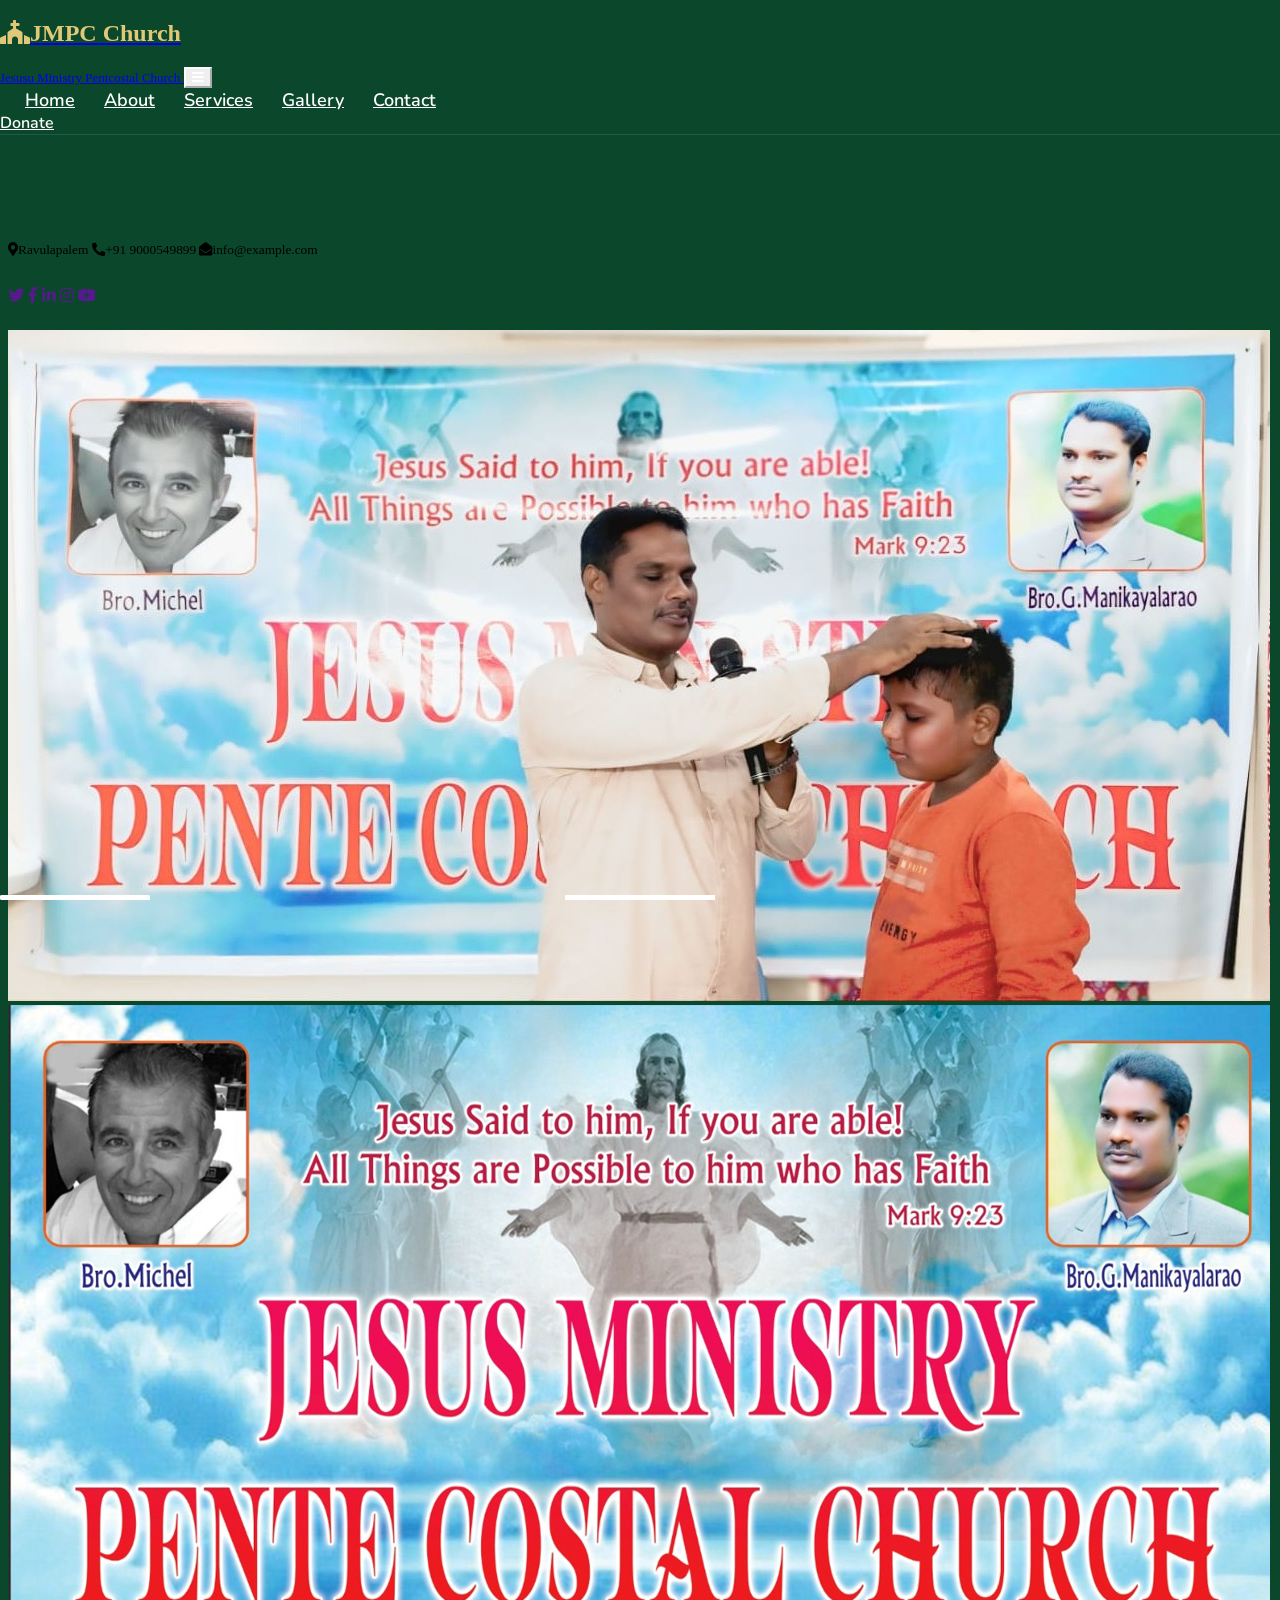
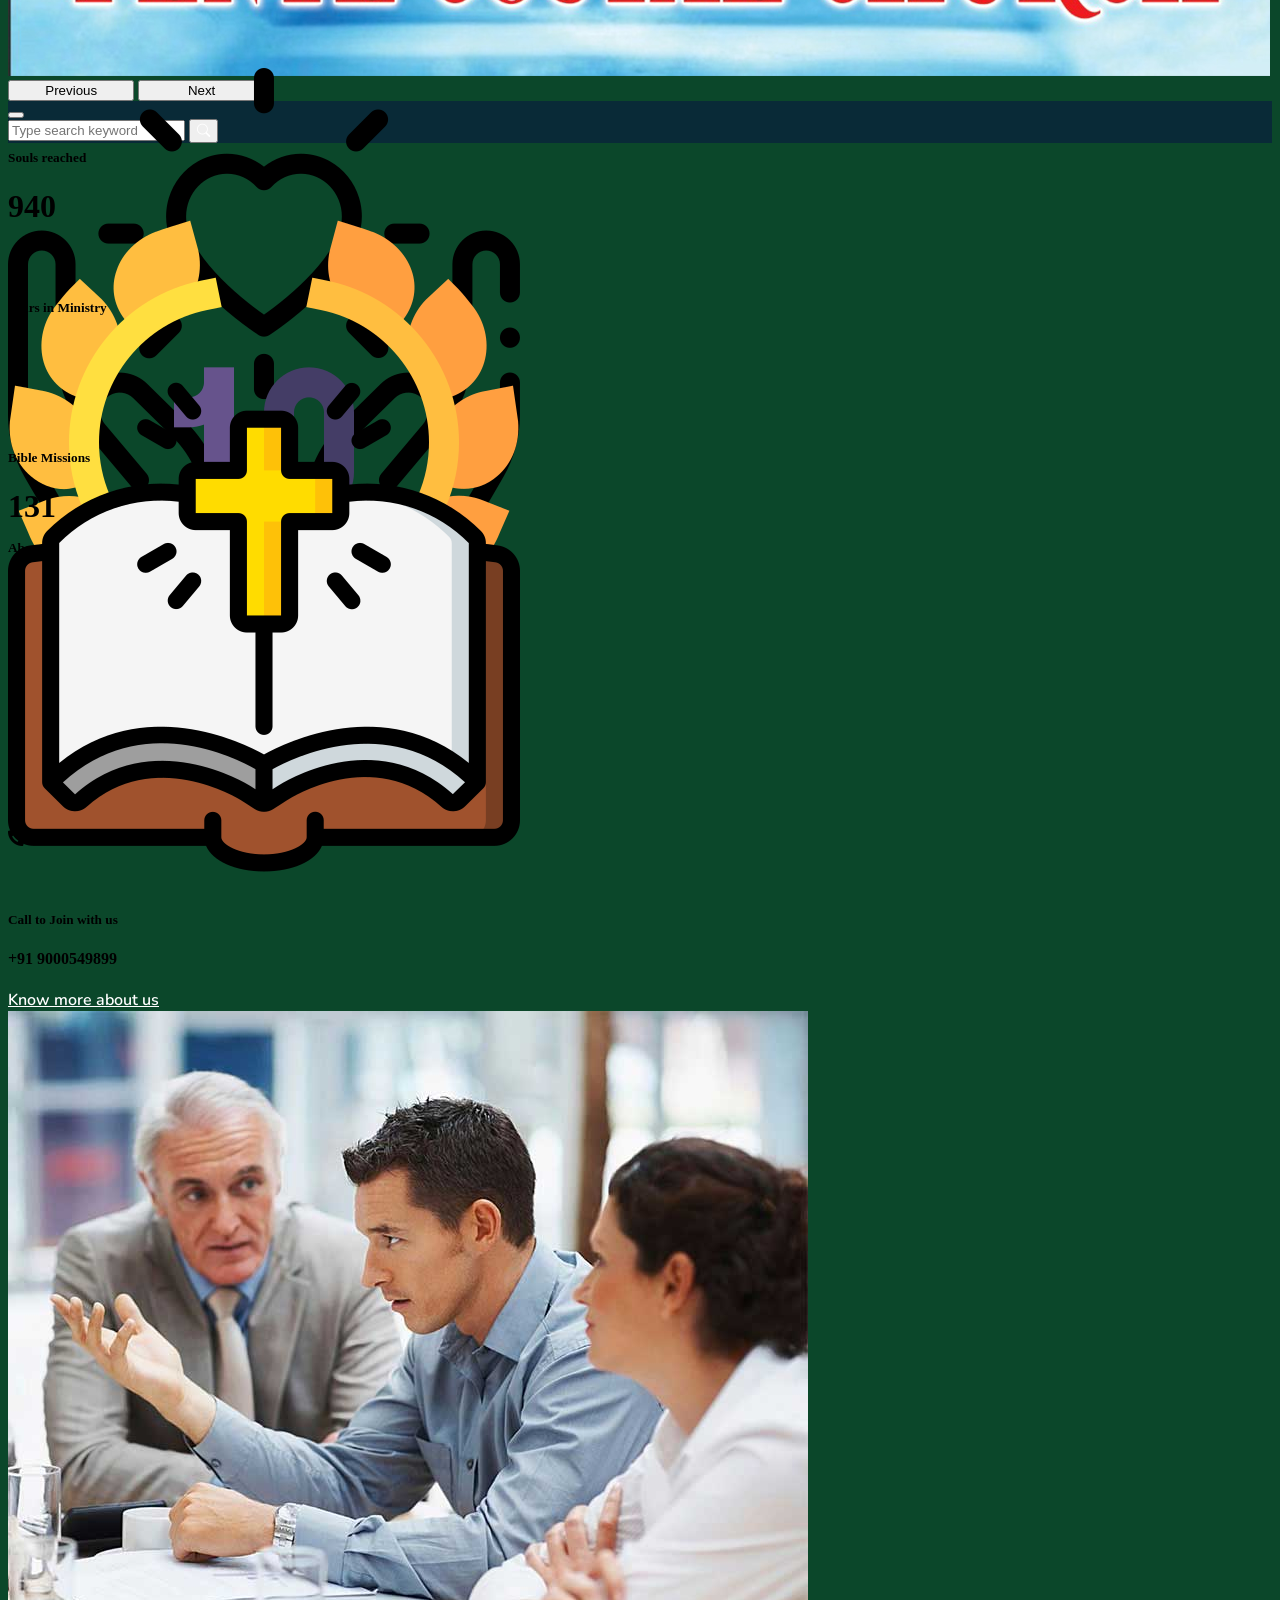
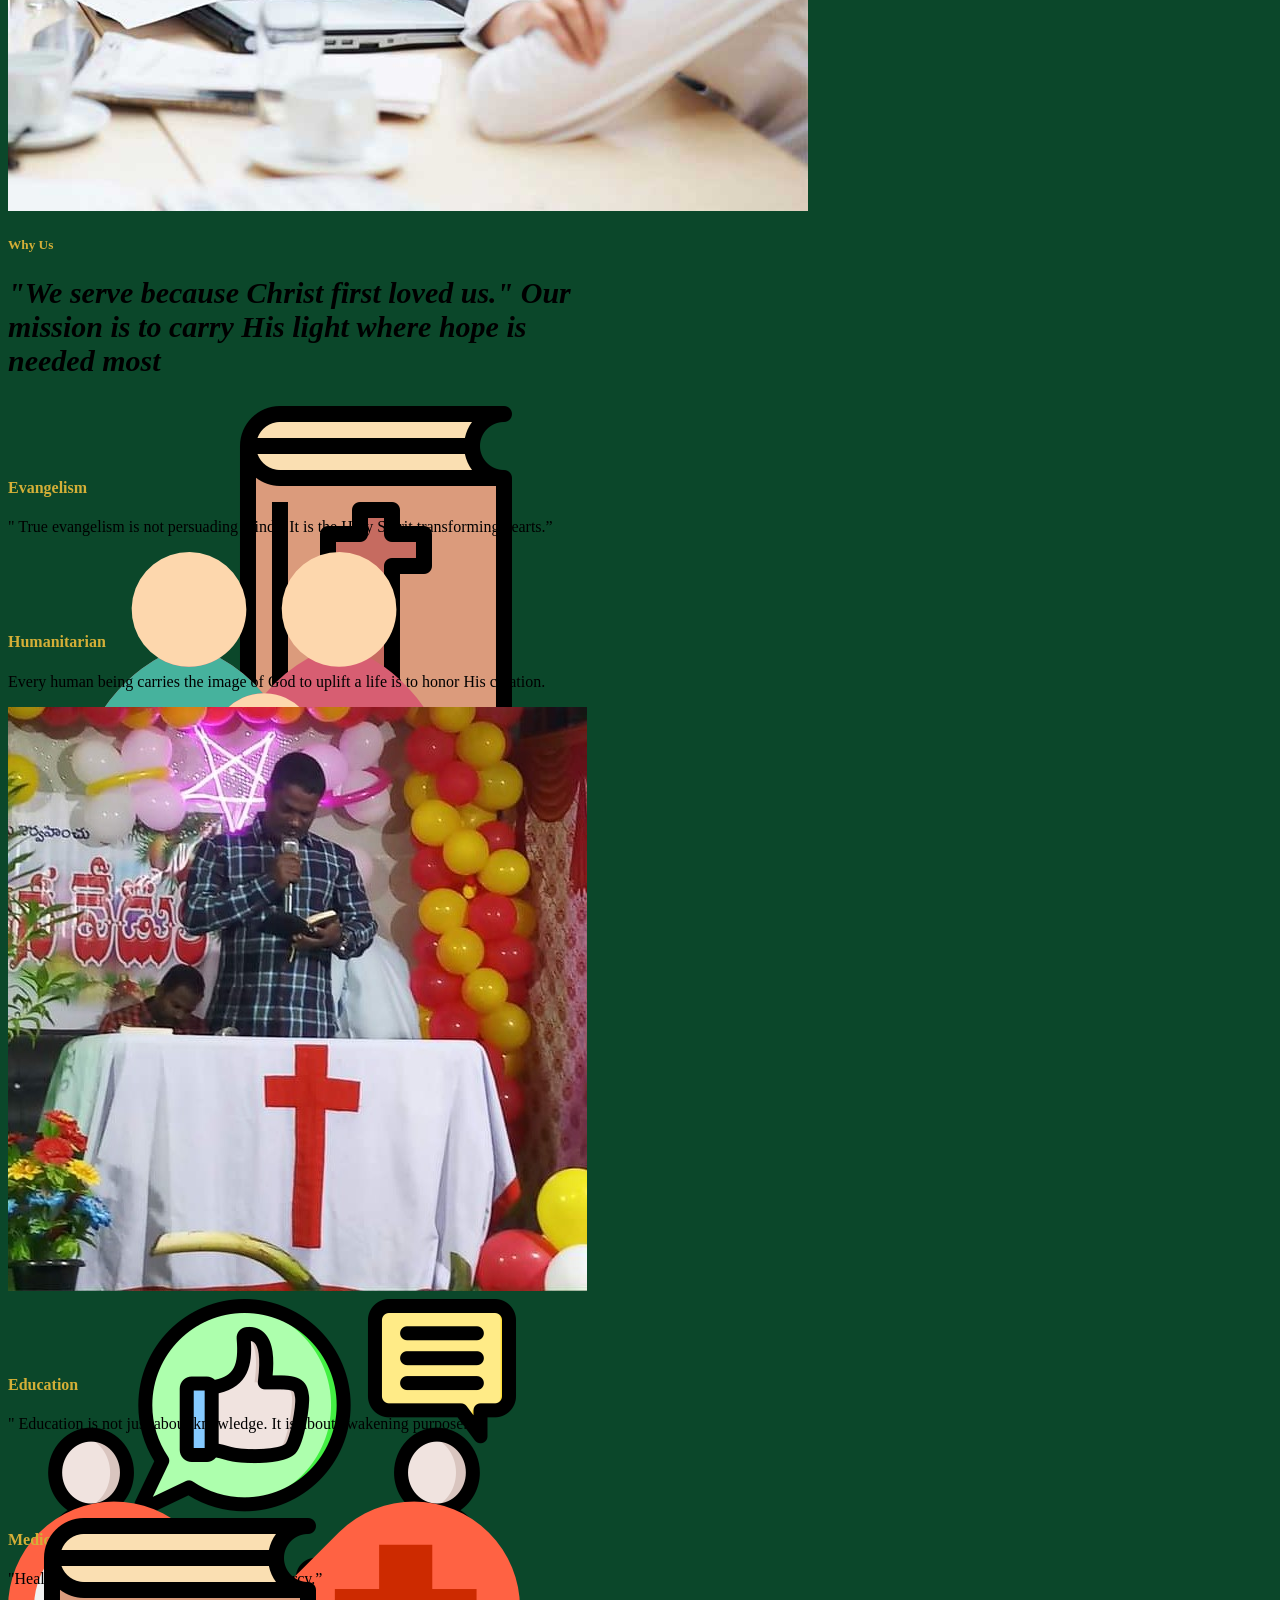
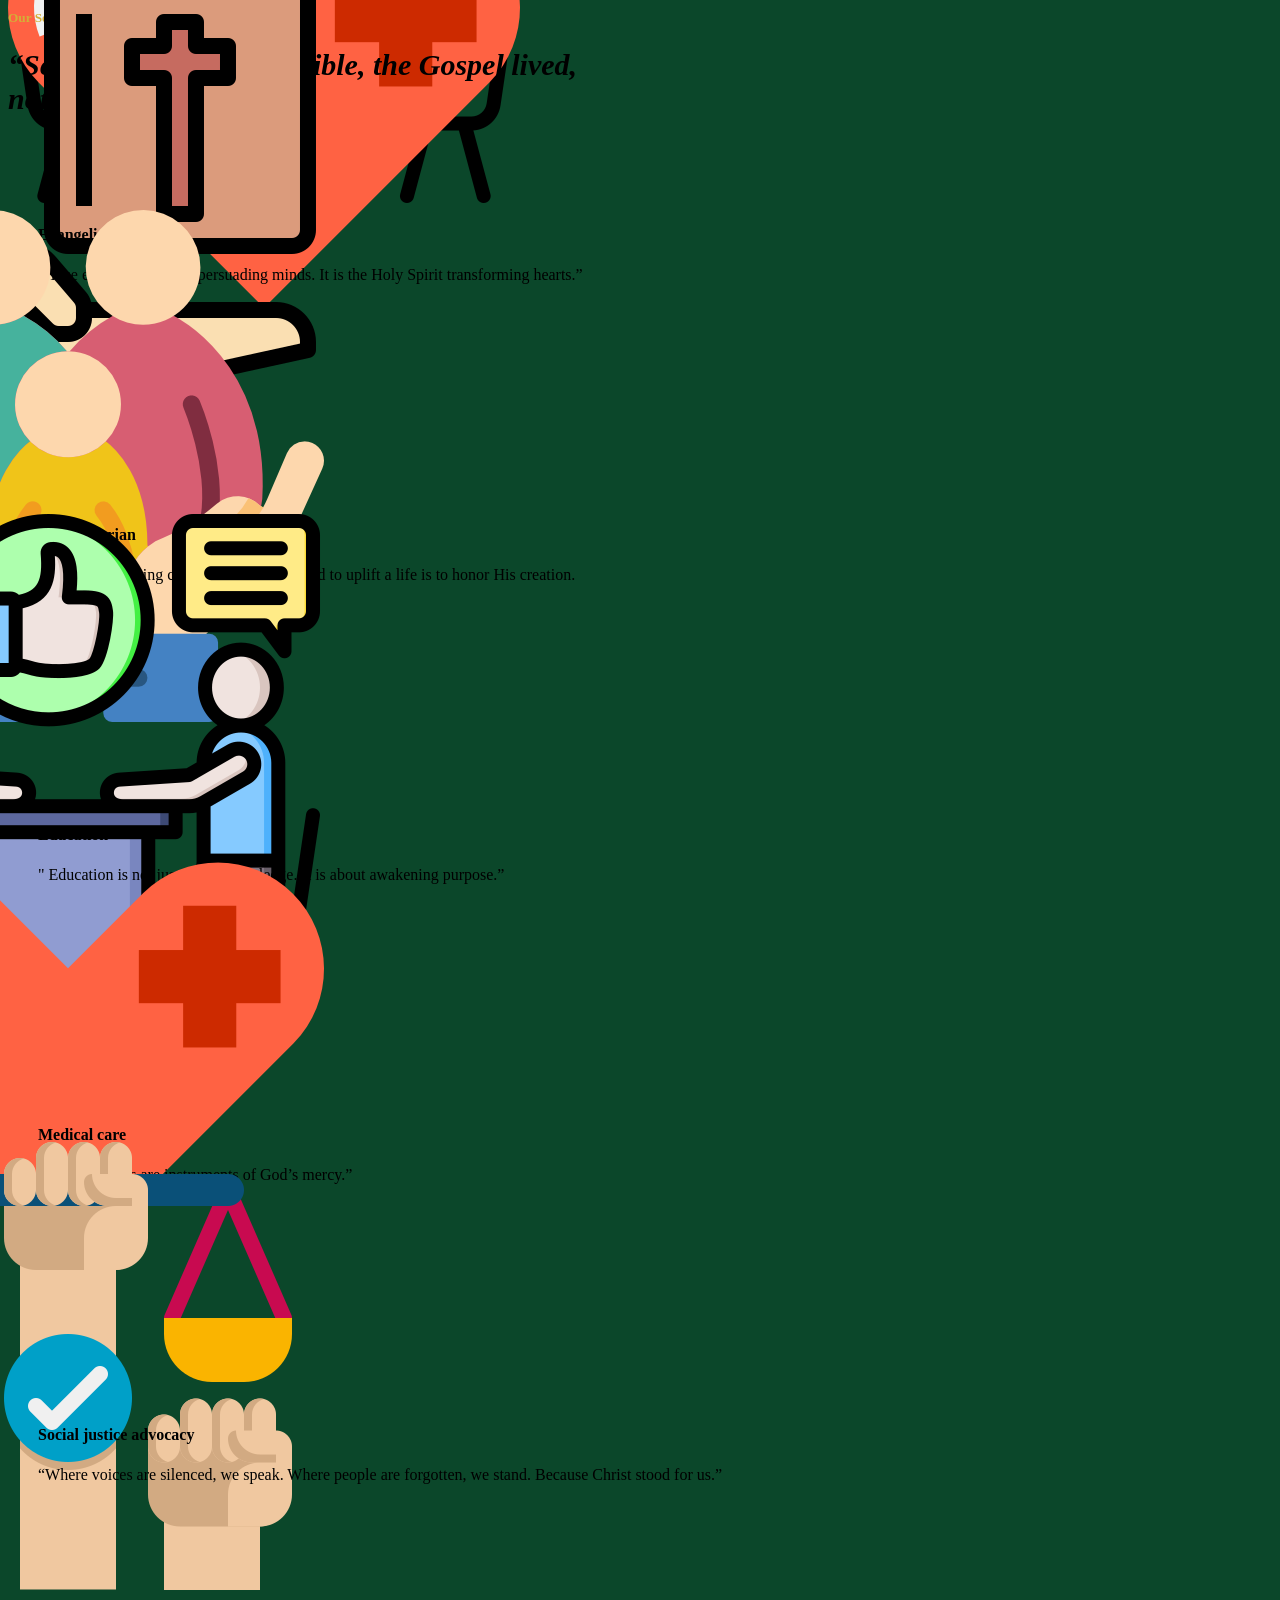
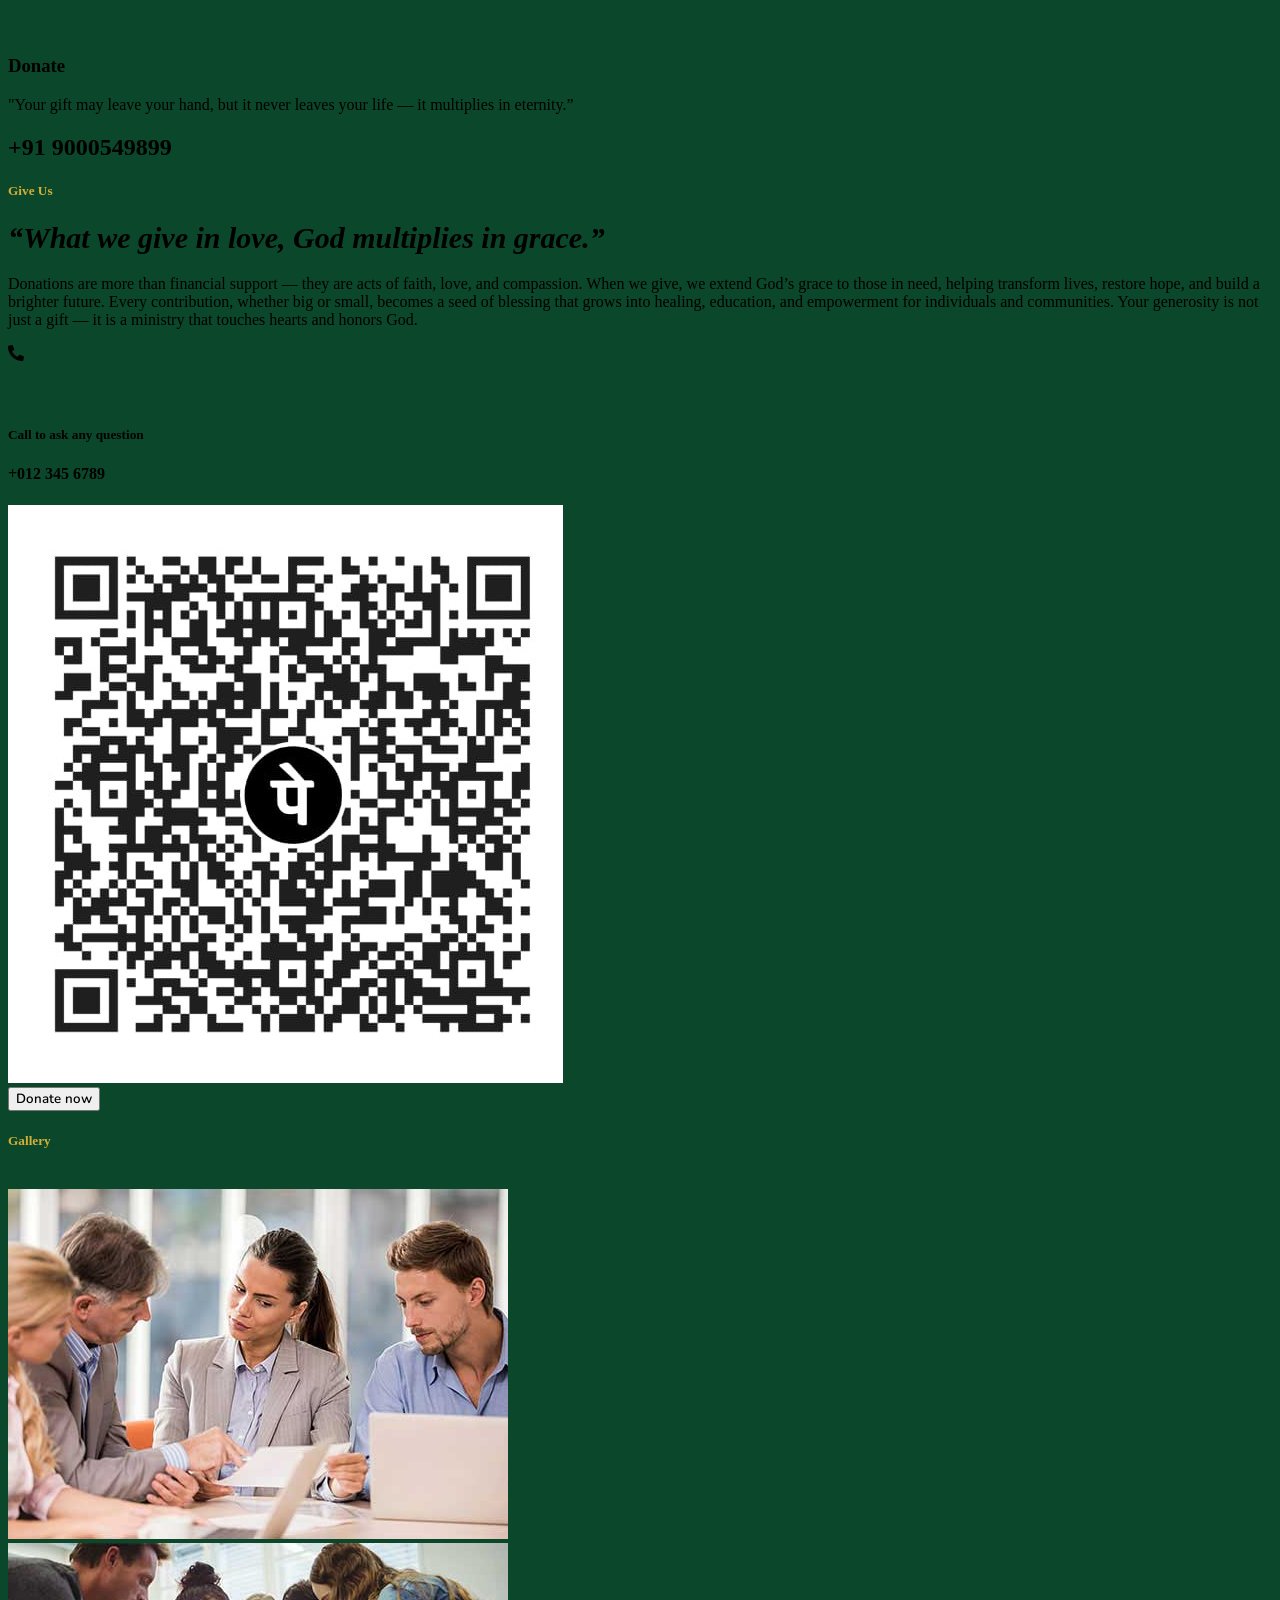
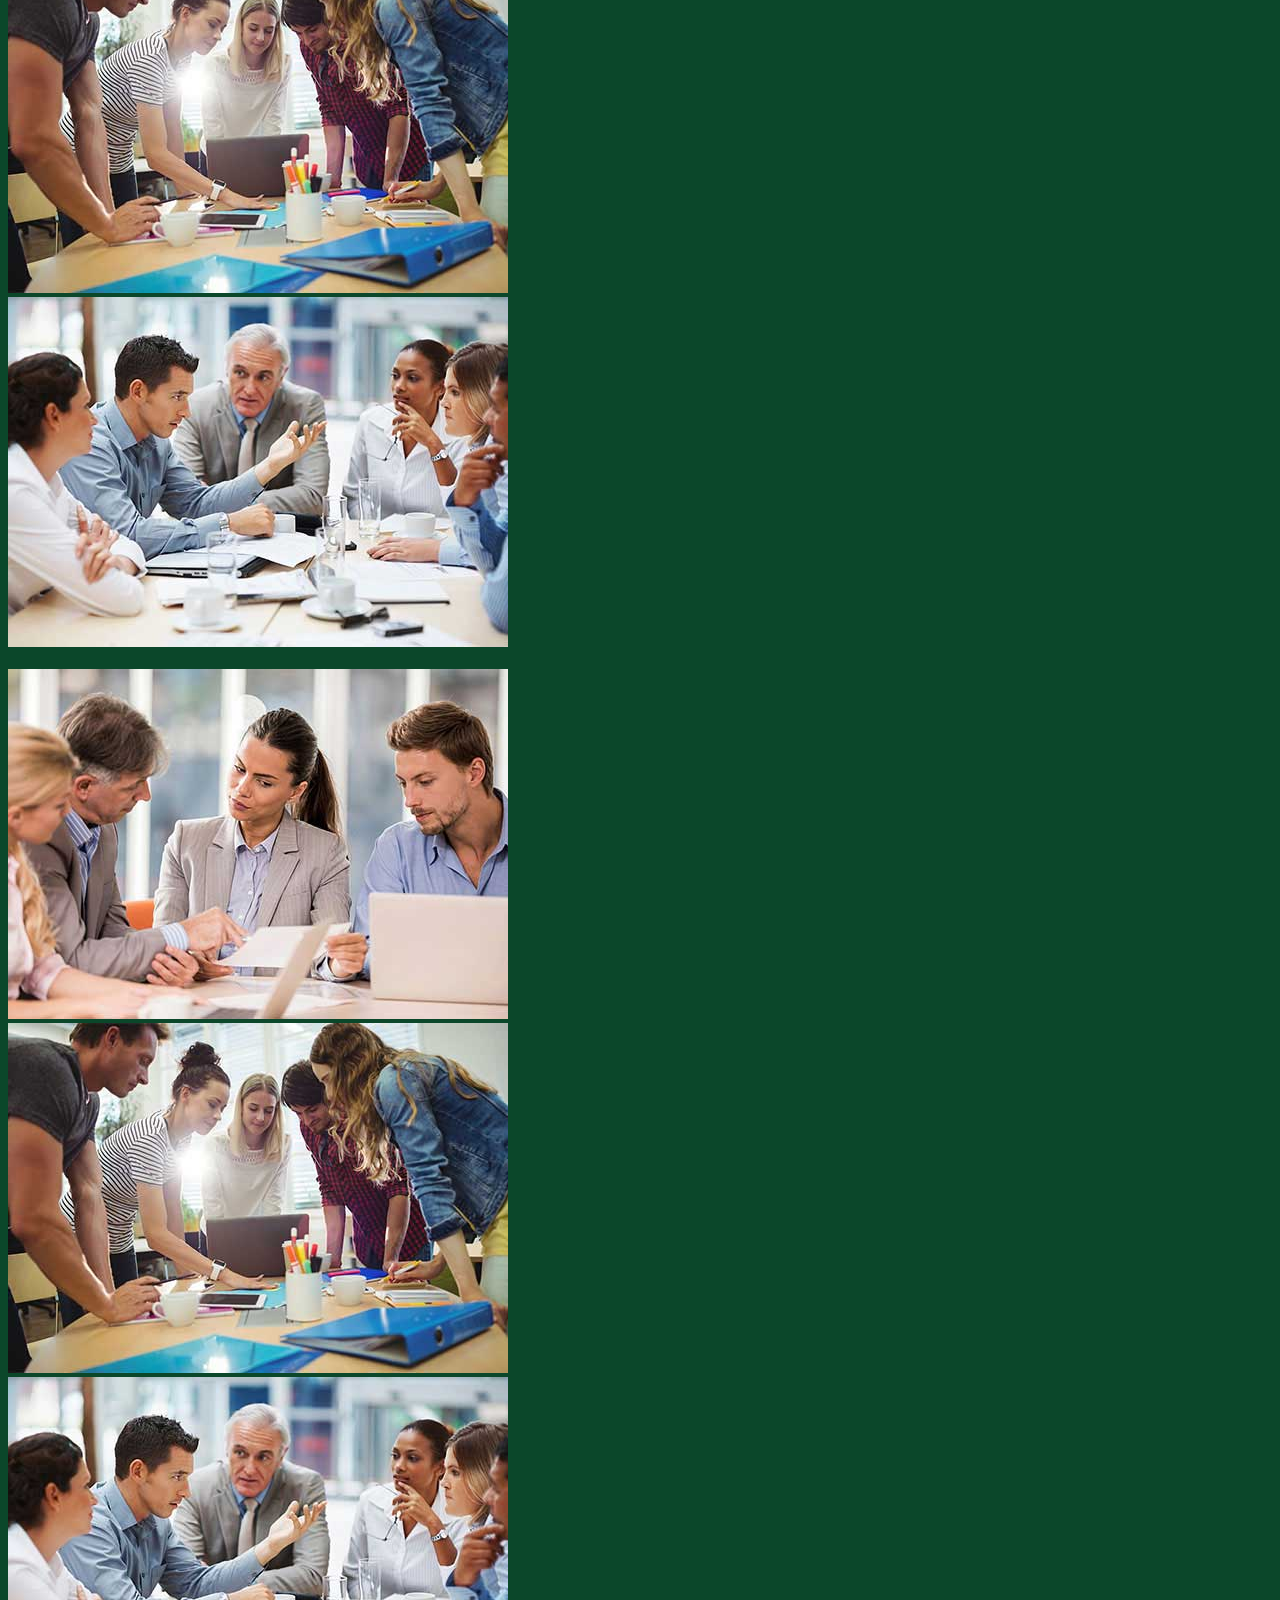
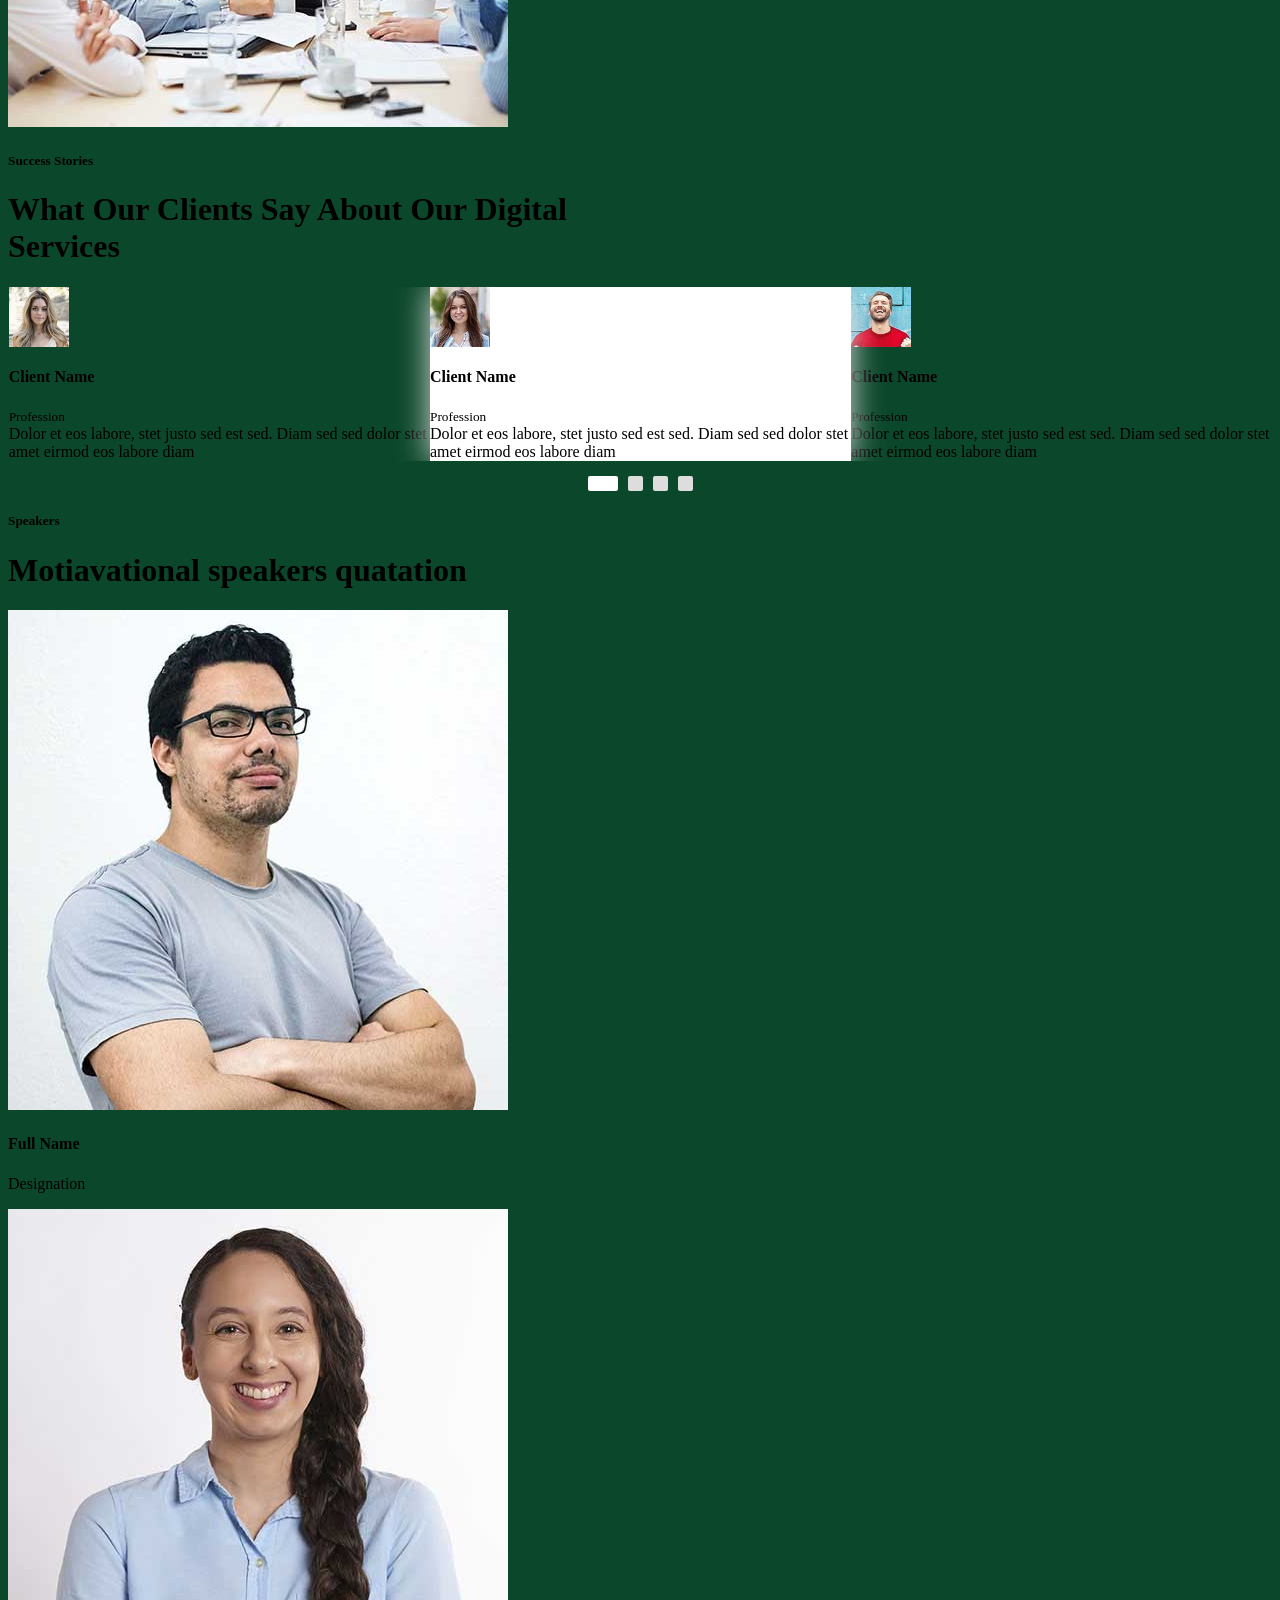
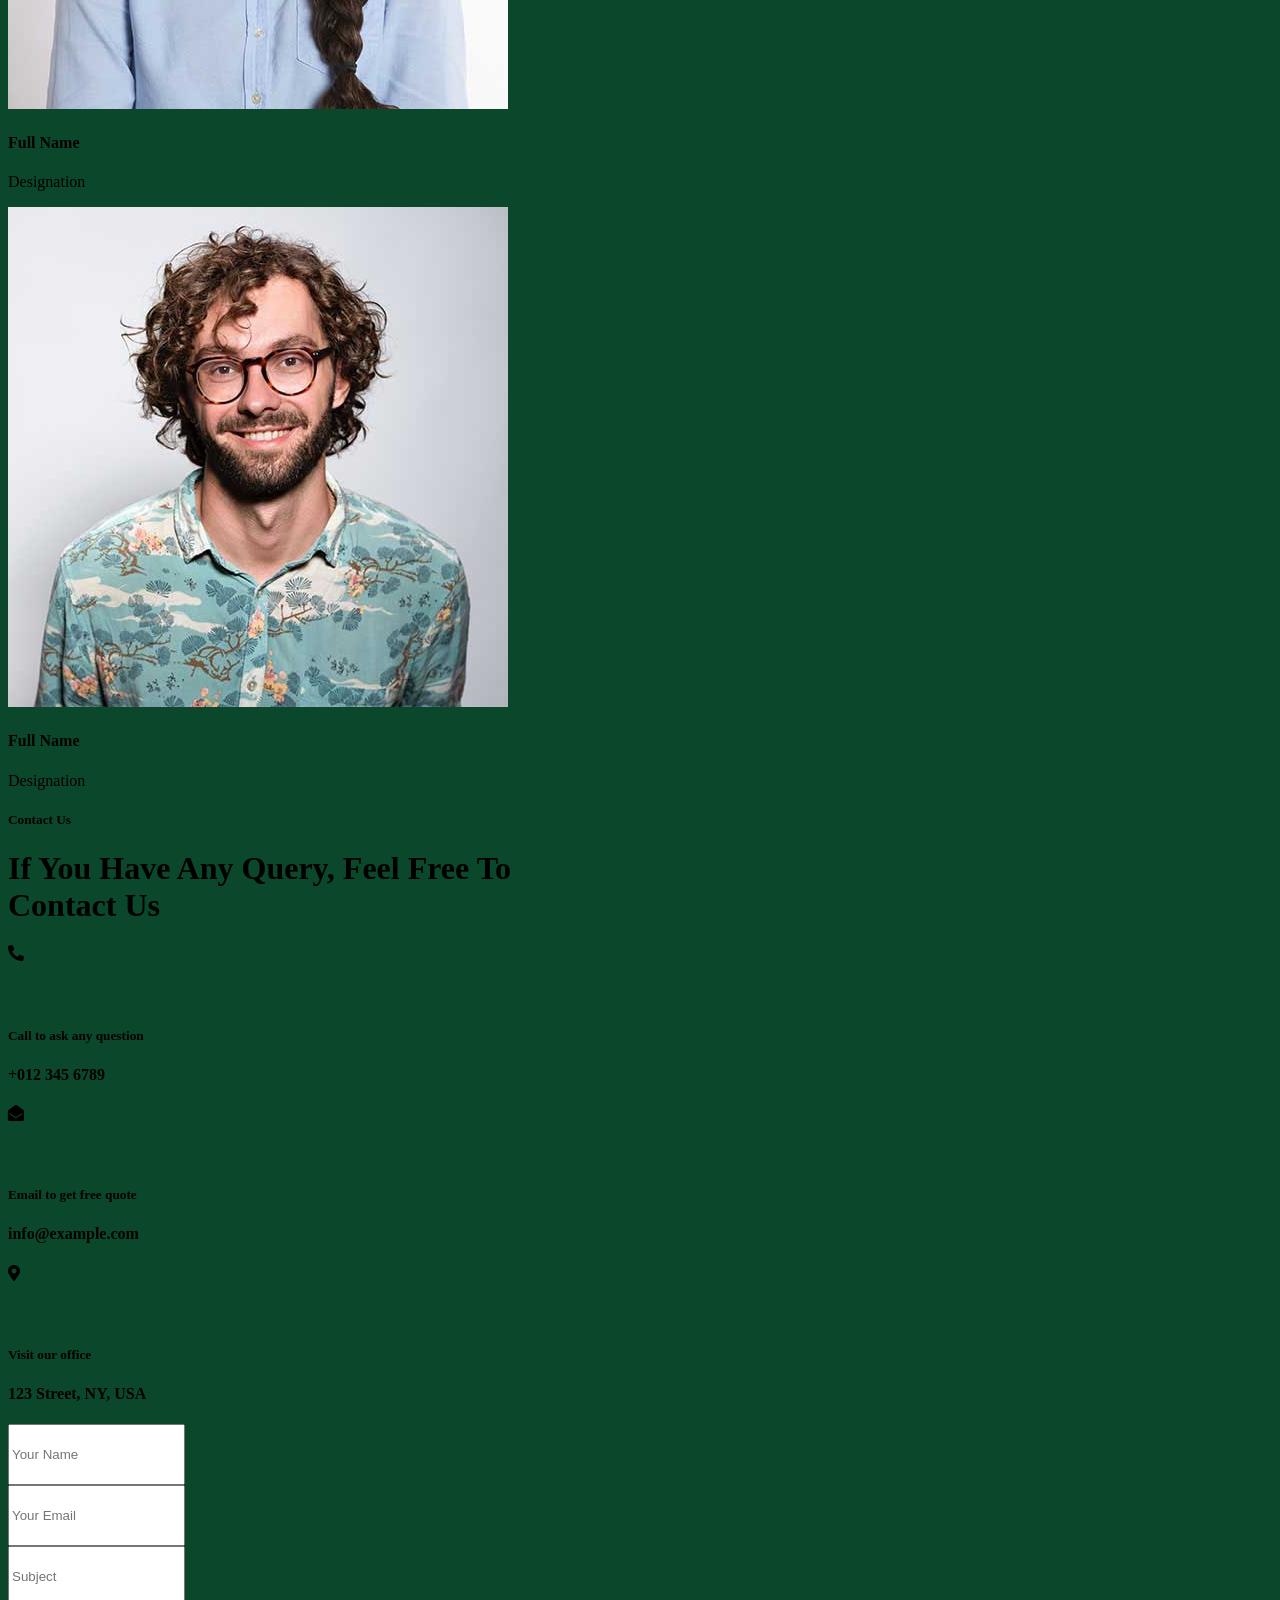
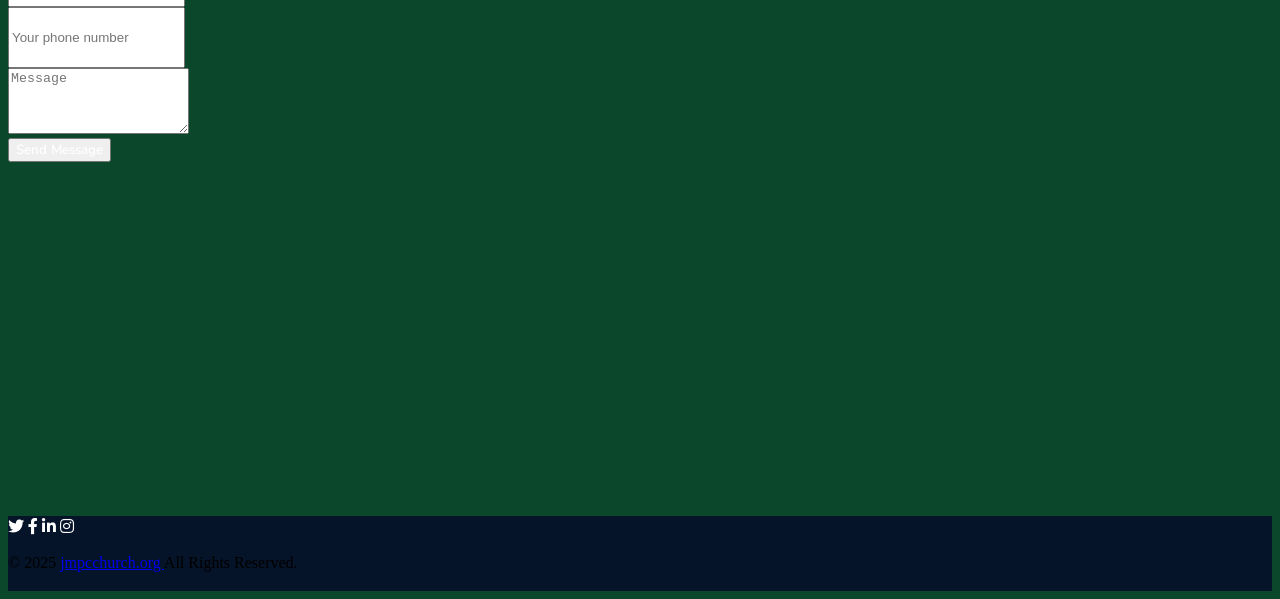
==== commit 2f65b1f1: "Update index.html Signed-off-by: NagasaiNanda <psns2138@gmail.com>" ====
--- a/index.html
+++ b/index.html
@@ -535,9 +535,8 @@
     <div class="container-fluid py-5 wow fadeInUp" data-wow-delay="0.1s" id="gallery">
         <div class="container py-5">
             <div class="section-title text-center position-relative pb-3 mb-5 mx-auto" style="max-width: 600px;">
-                <h5 class="fw-bold text-primary text-uppercase">Gallery</h5>
-                <h1 class="mb-0">Read The Latest Articles from Our Blog Post</h1>
-            </div>
+                <h5 class="fw-bold text-uppercase" style="color:#D4AF37; font-weight: 600;">Gallery</h5>
+                            </div>
                       </div>
 			<br>
 			<div class="row g-5">
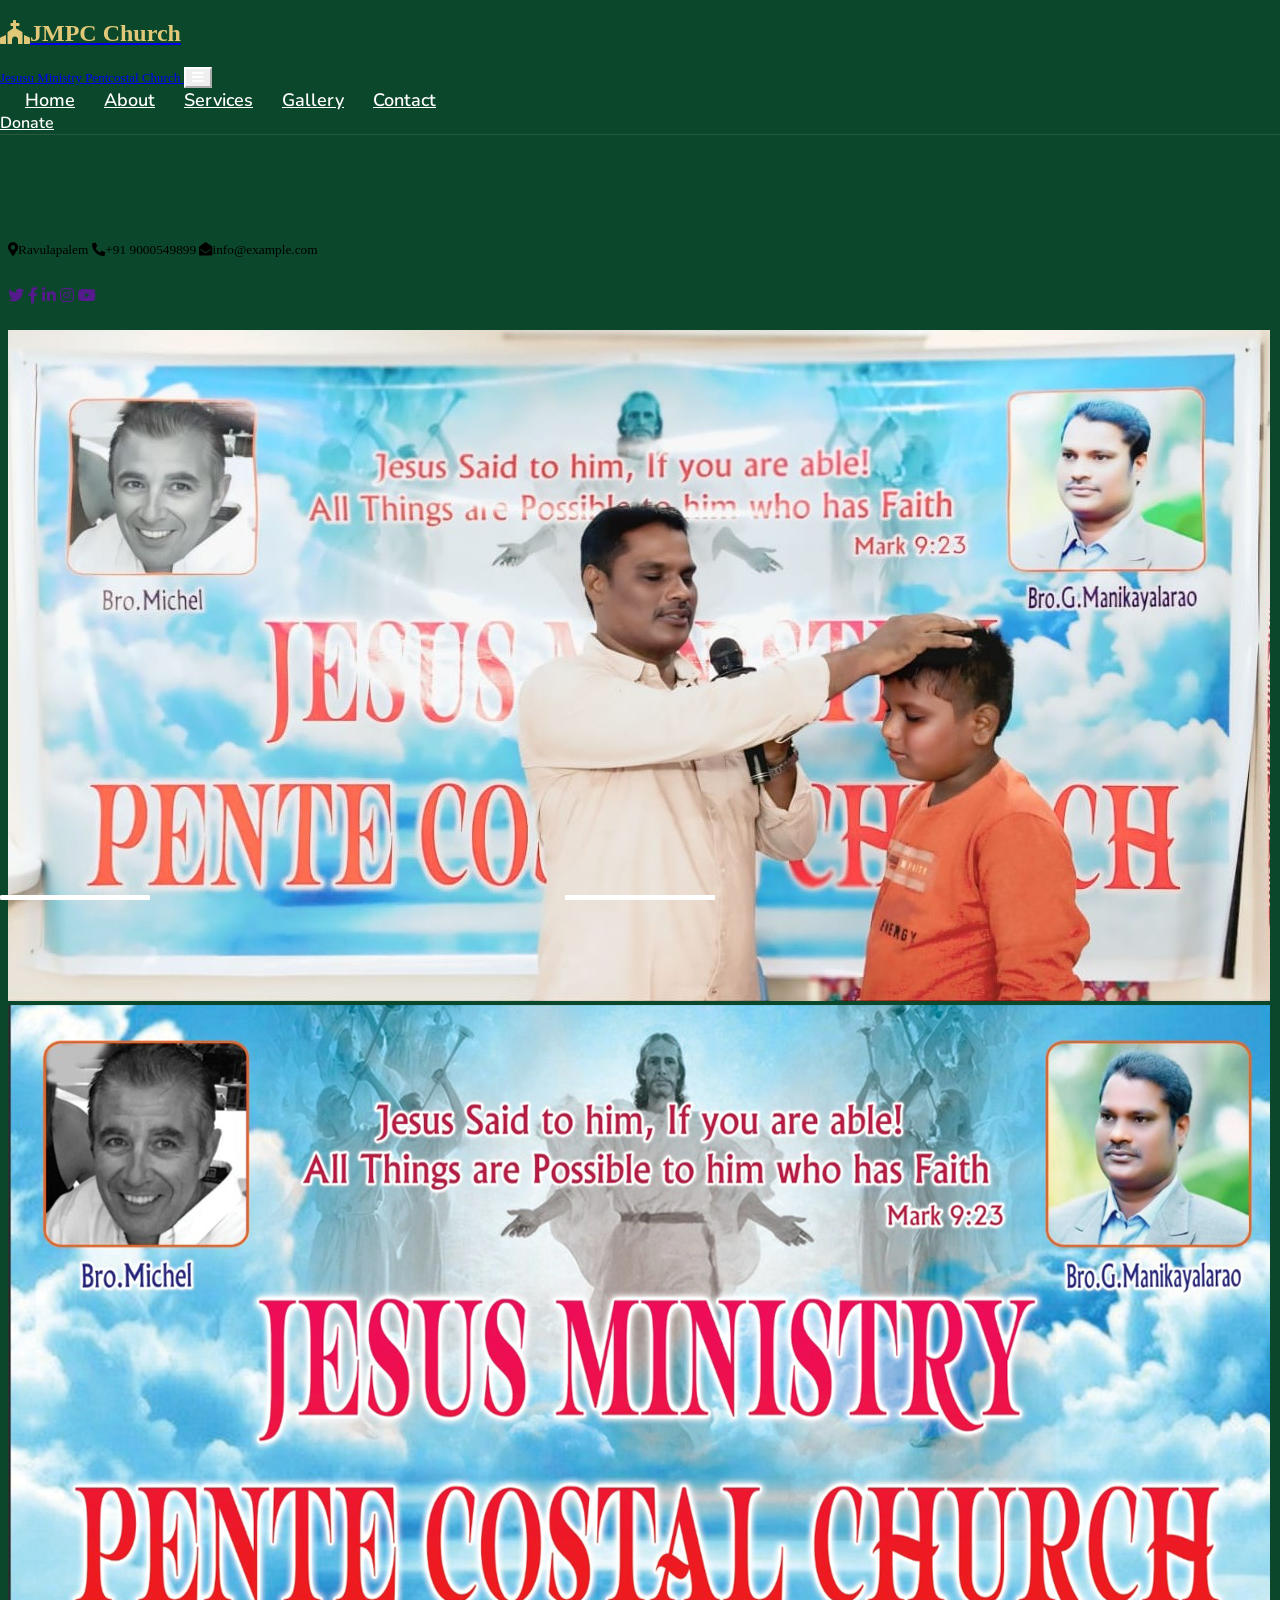
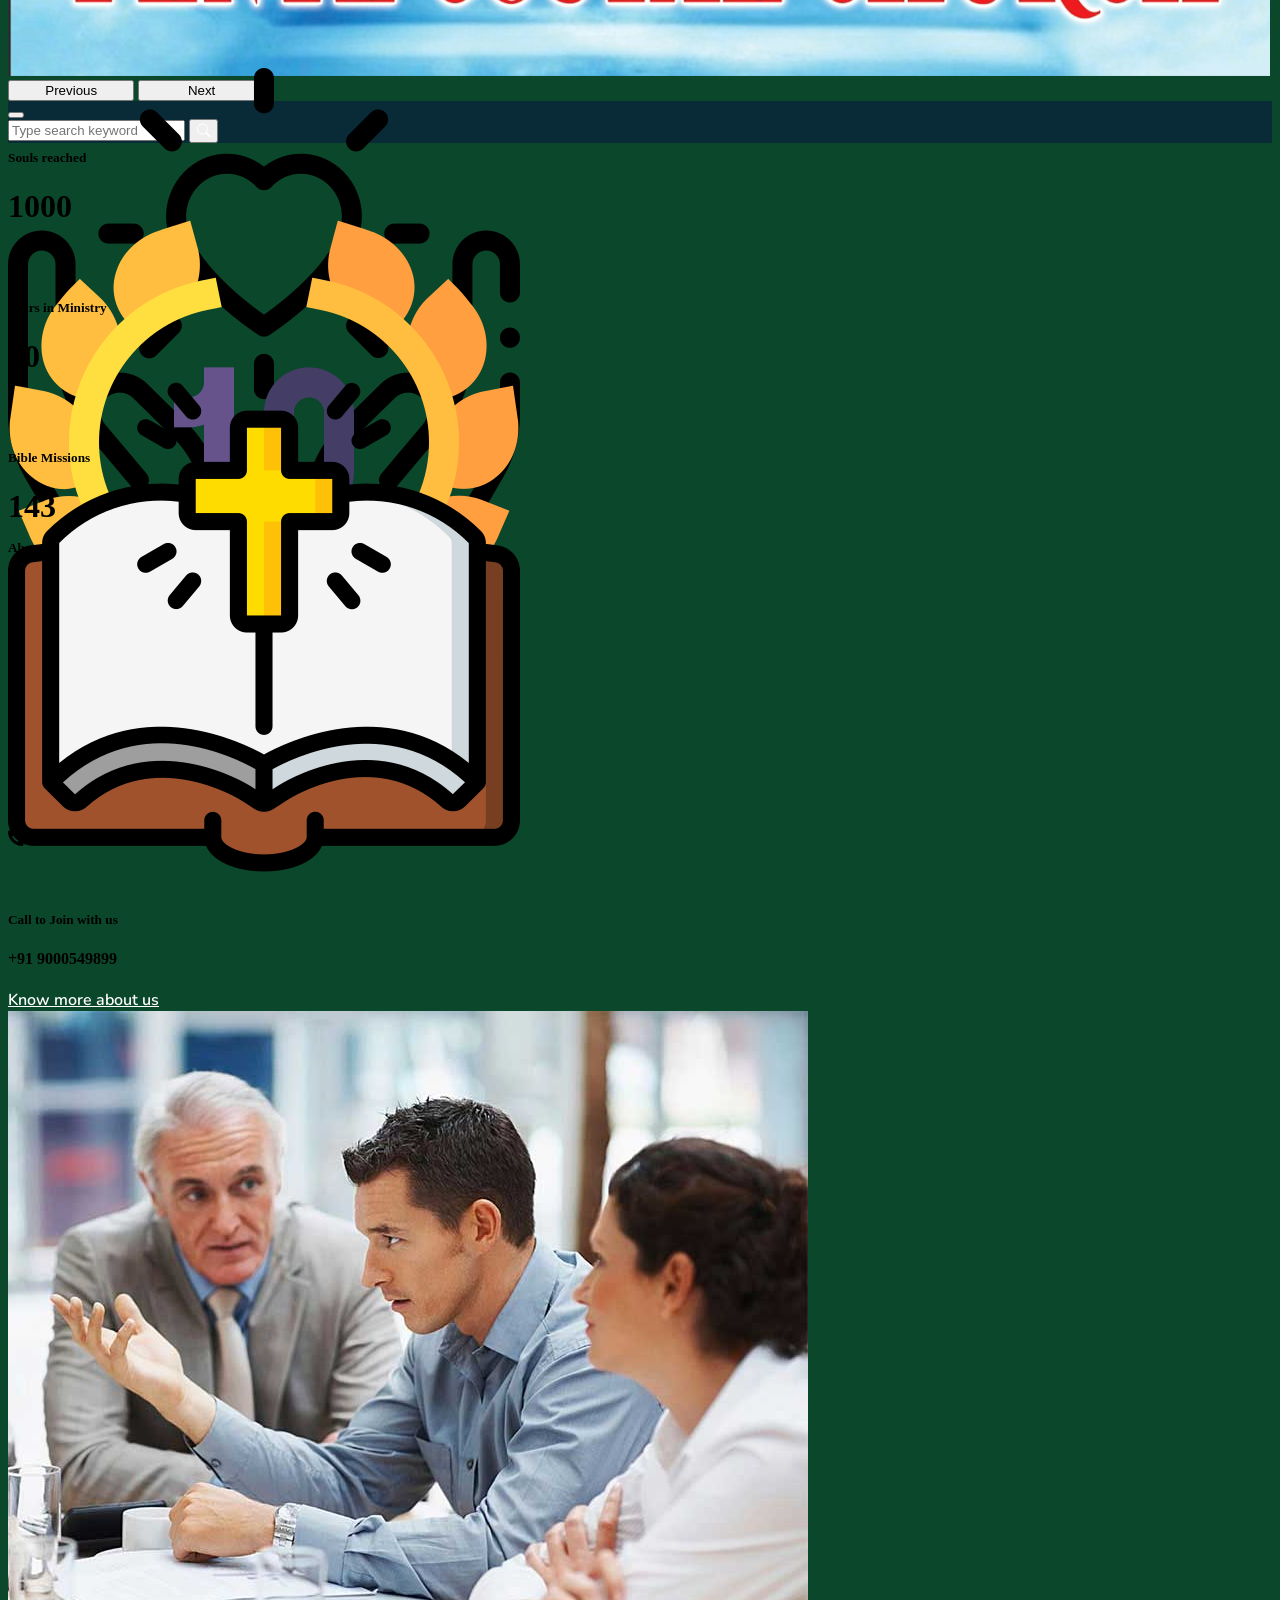
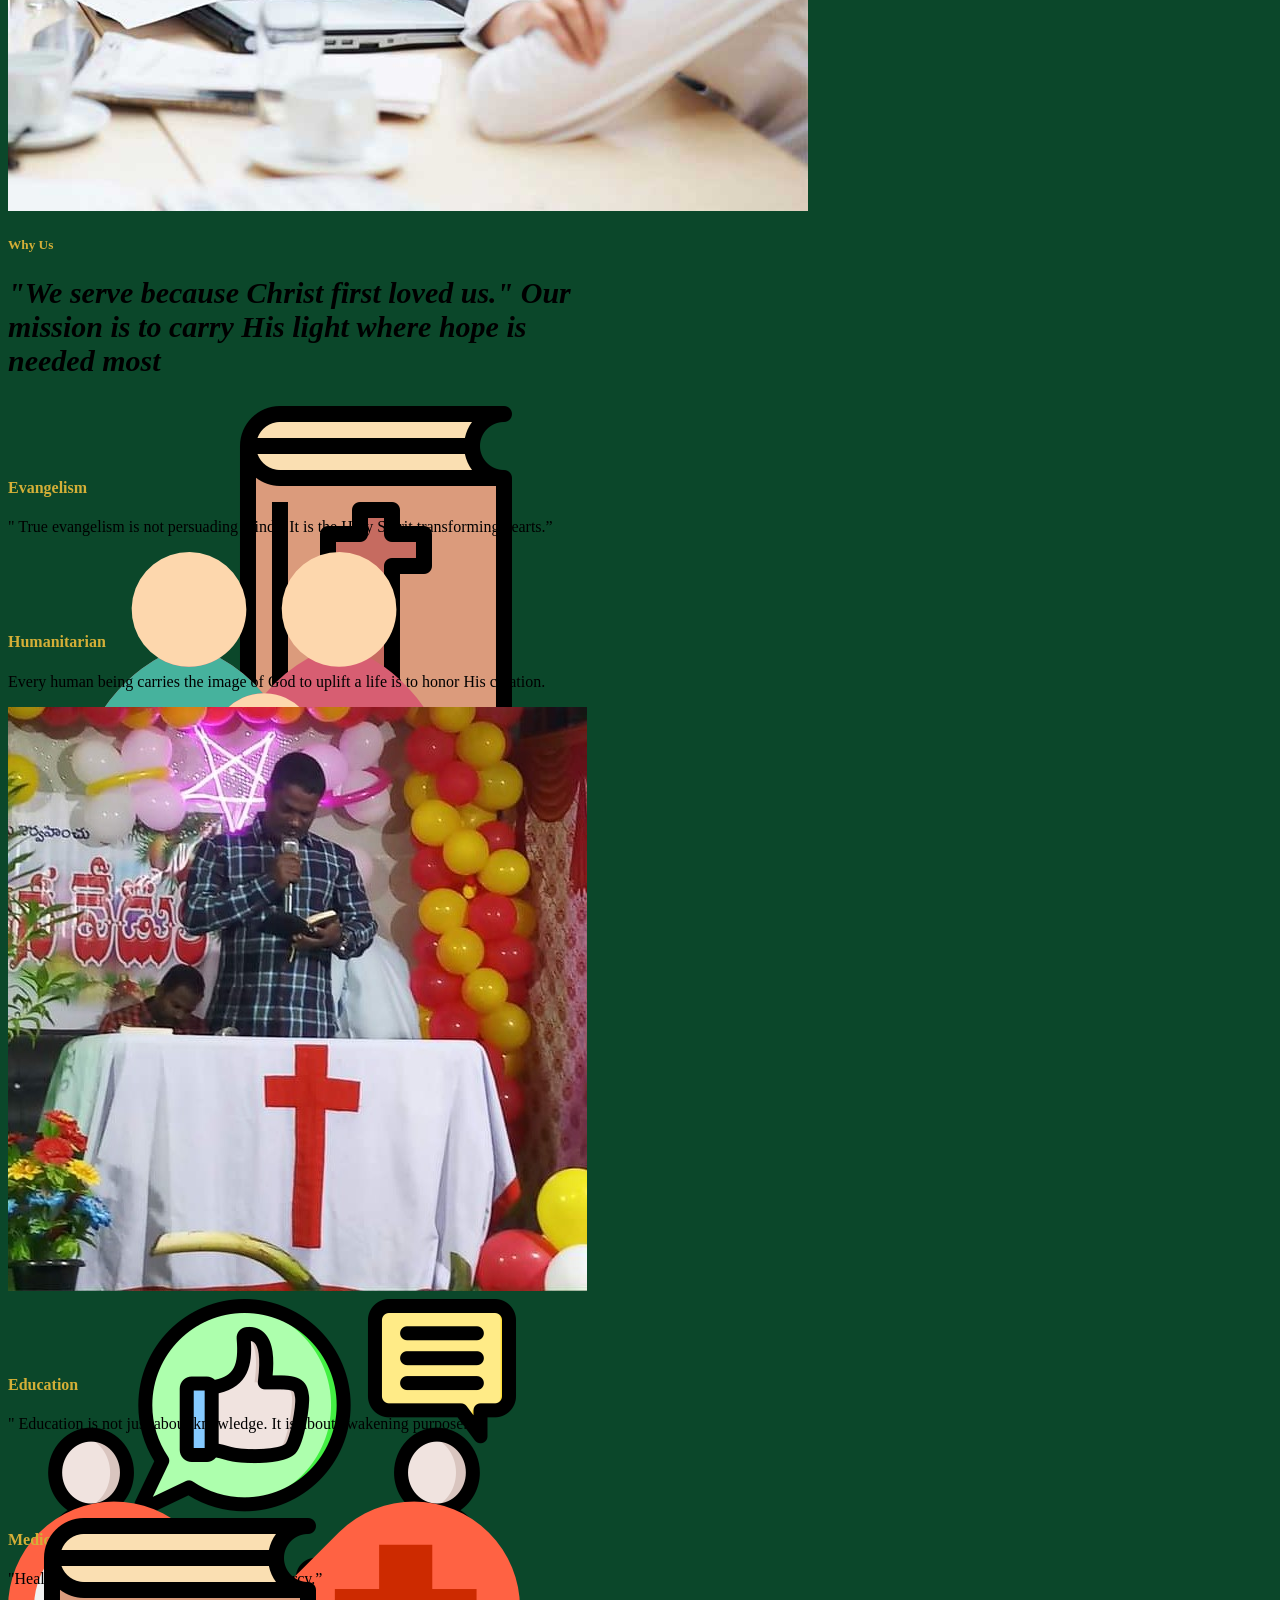
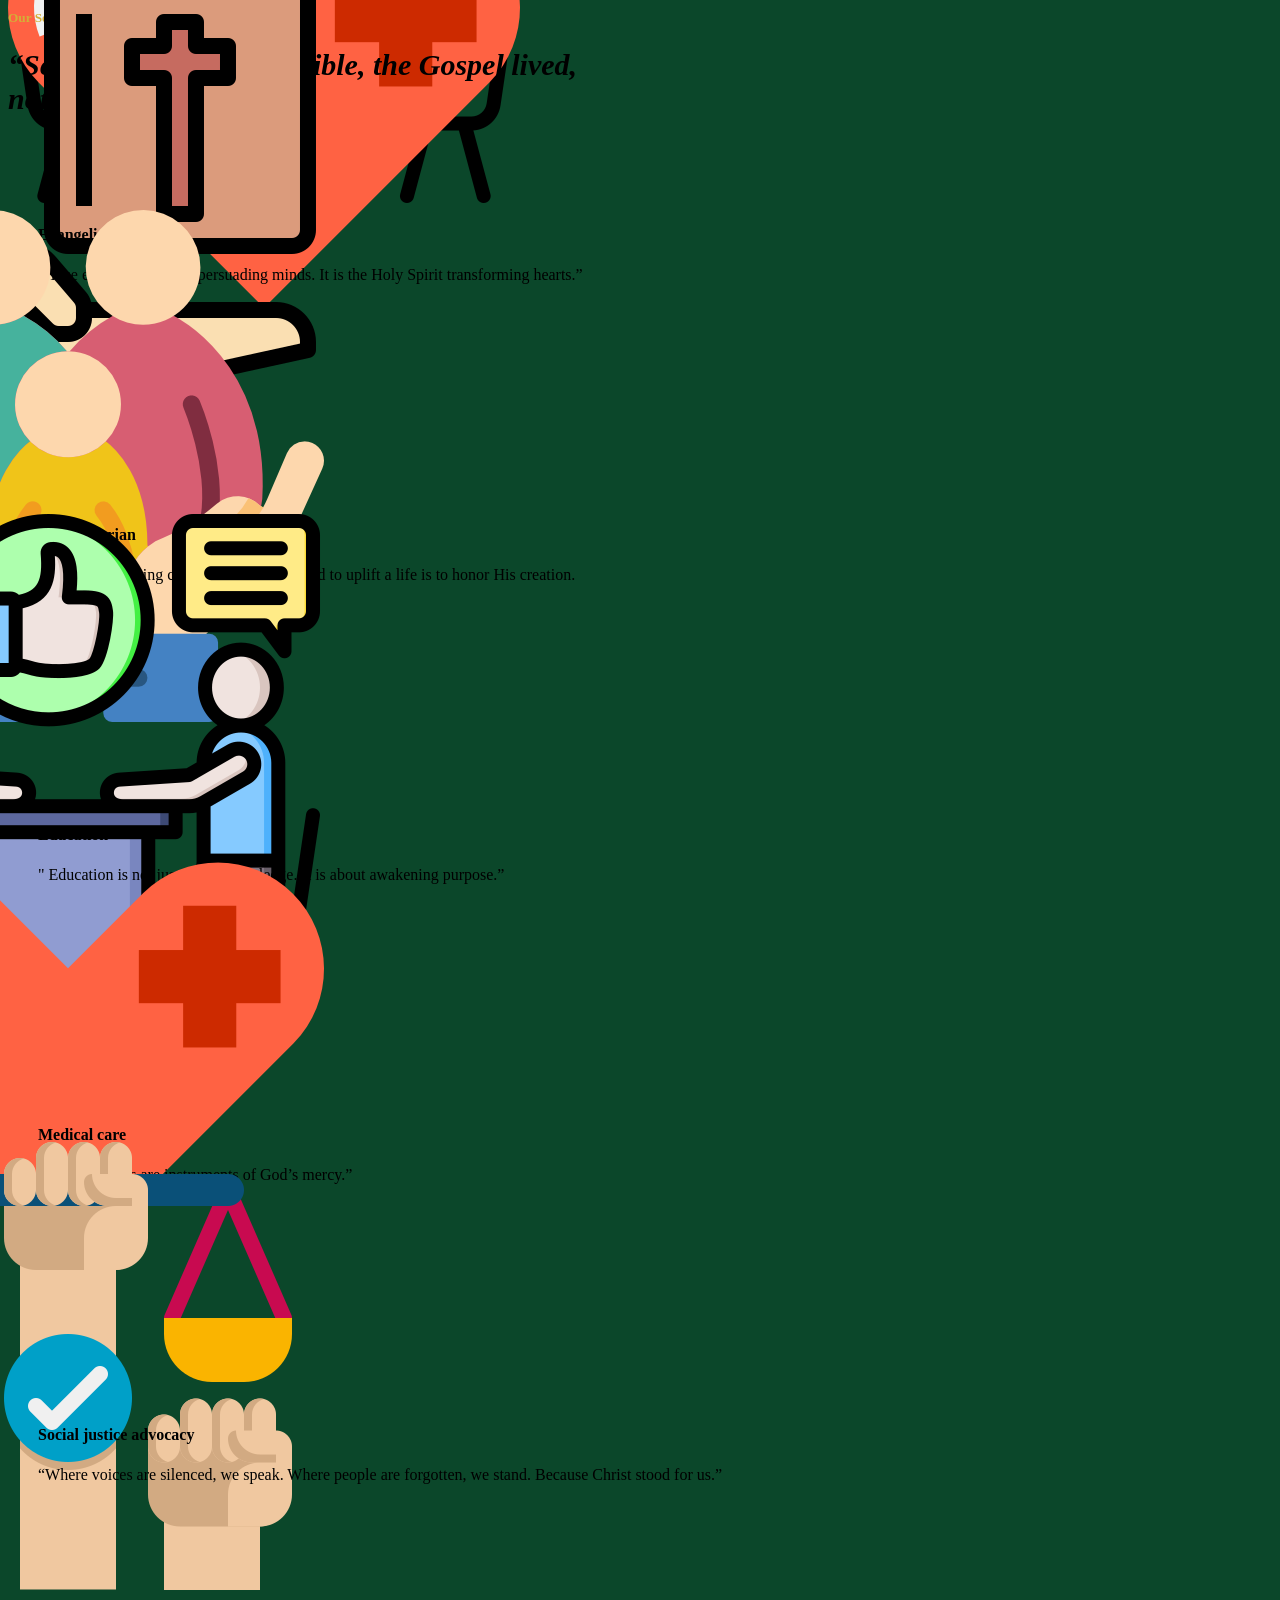
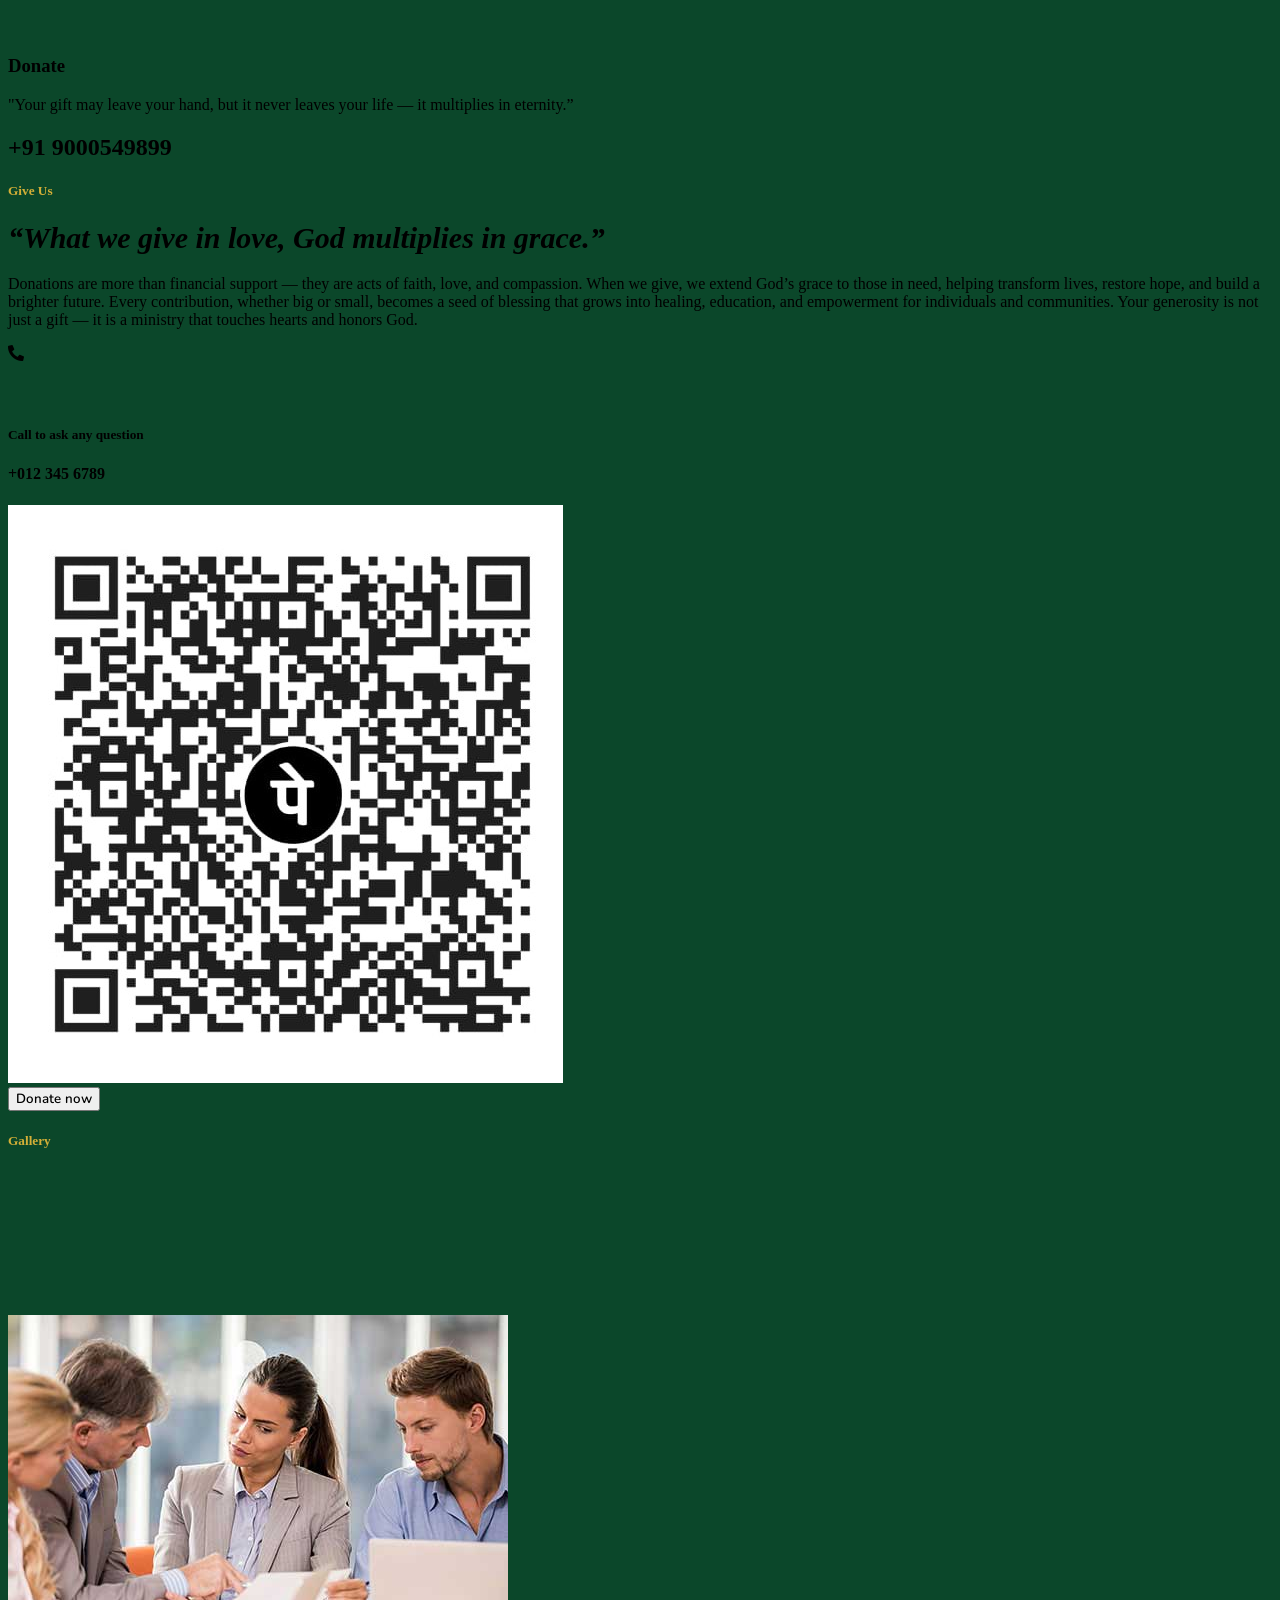
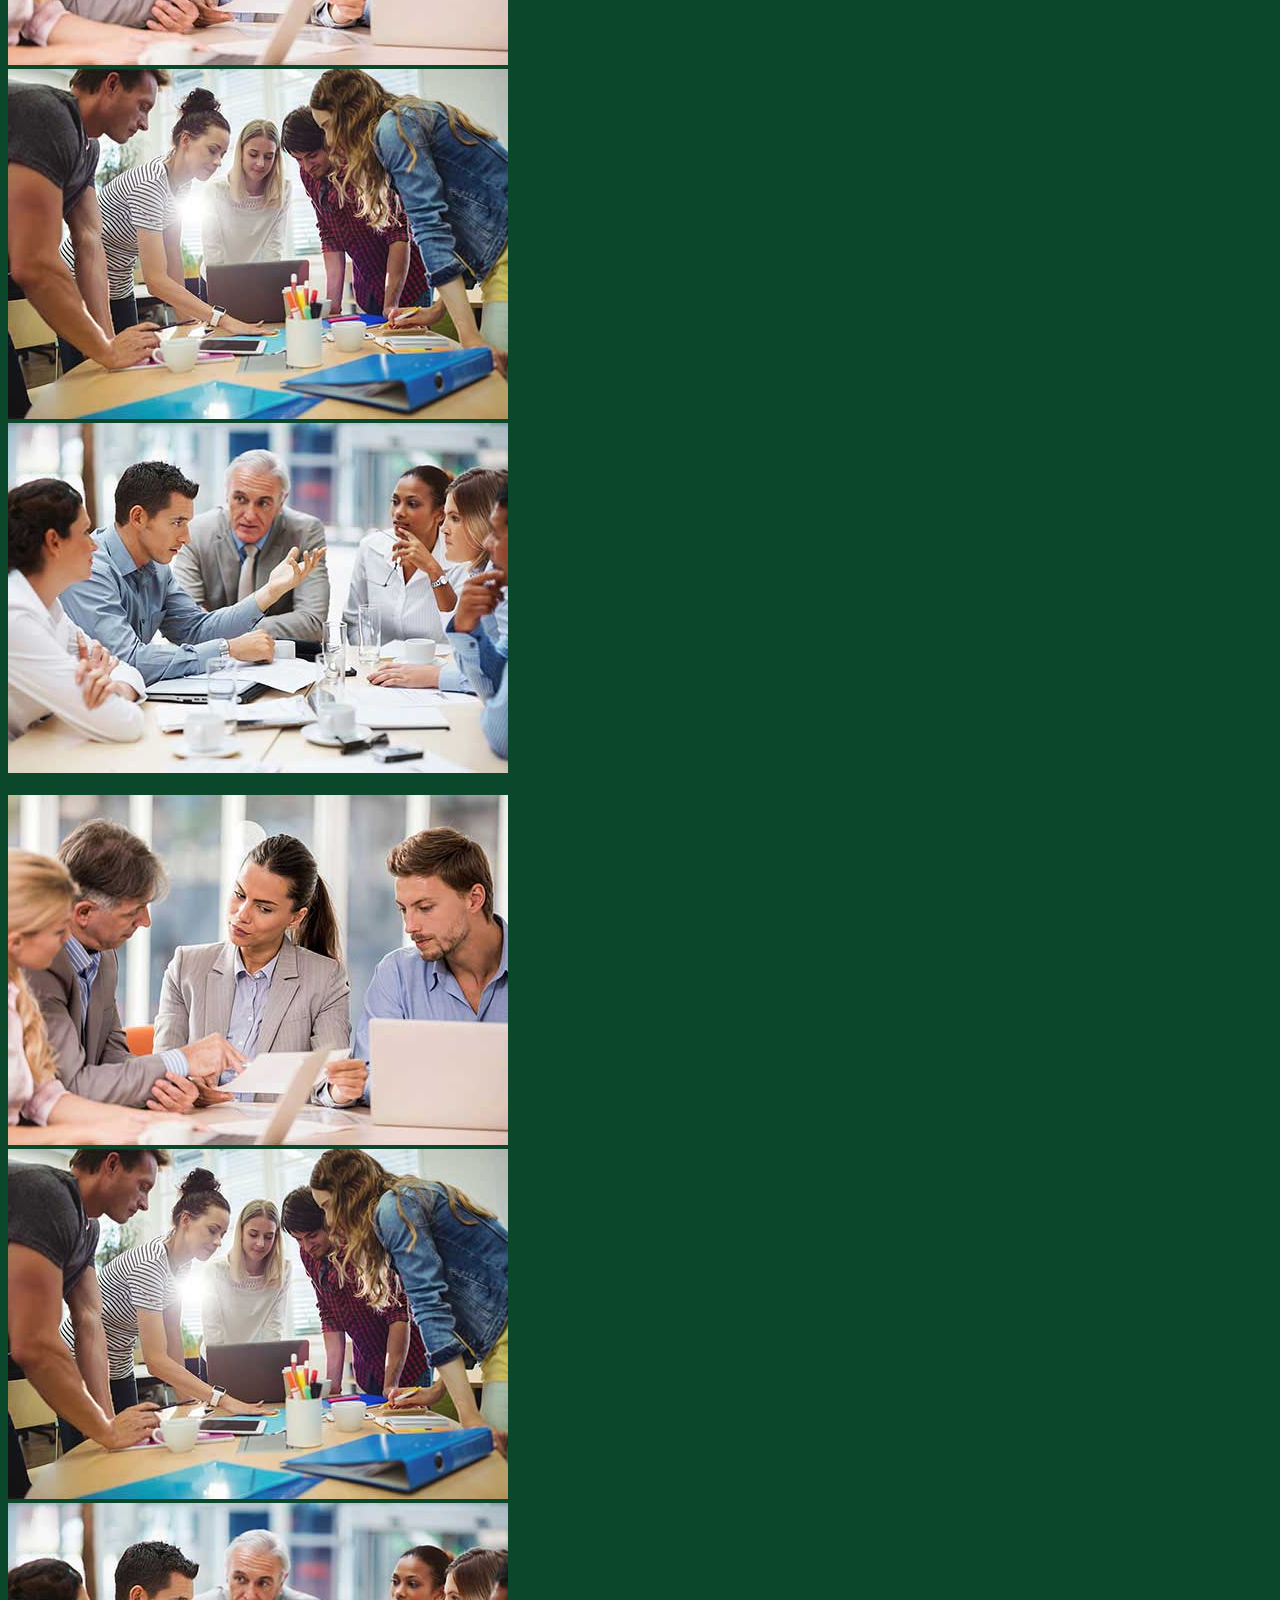
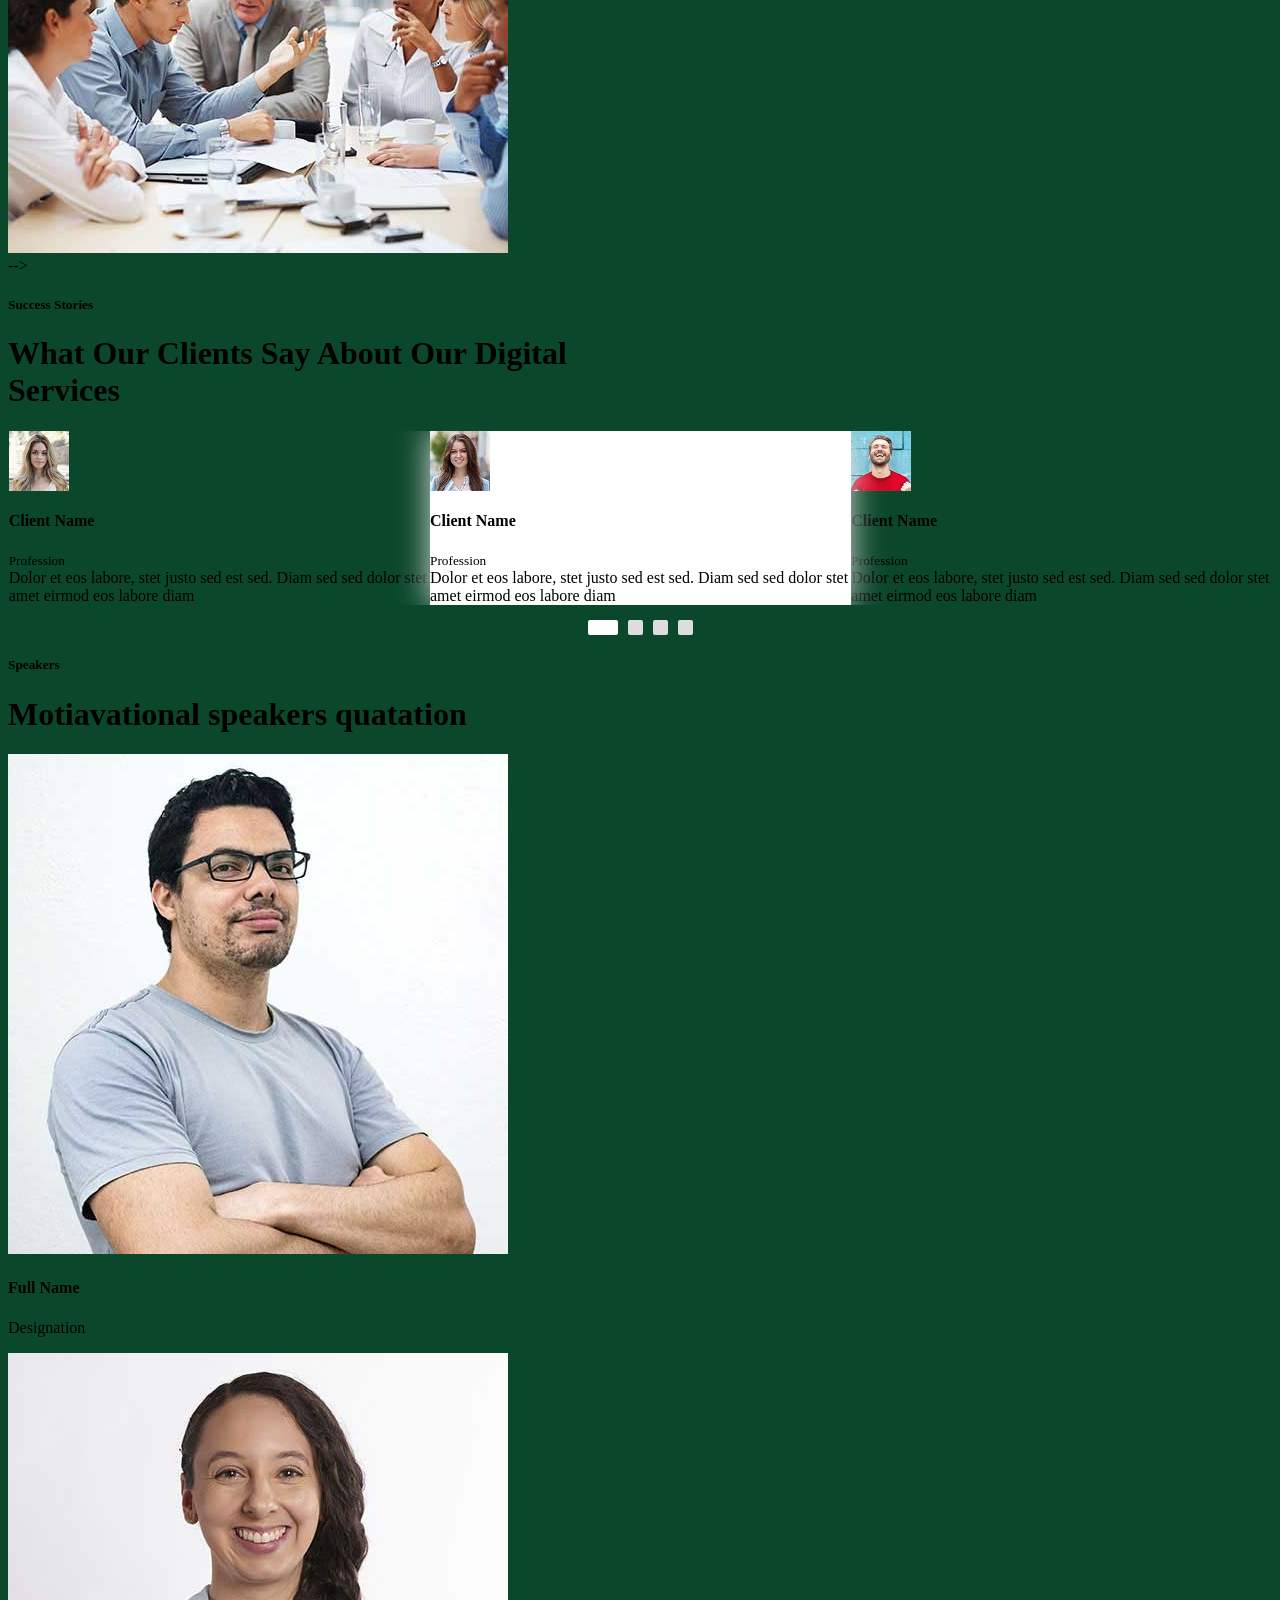
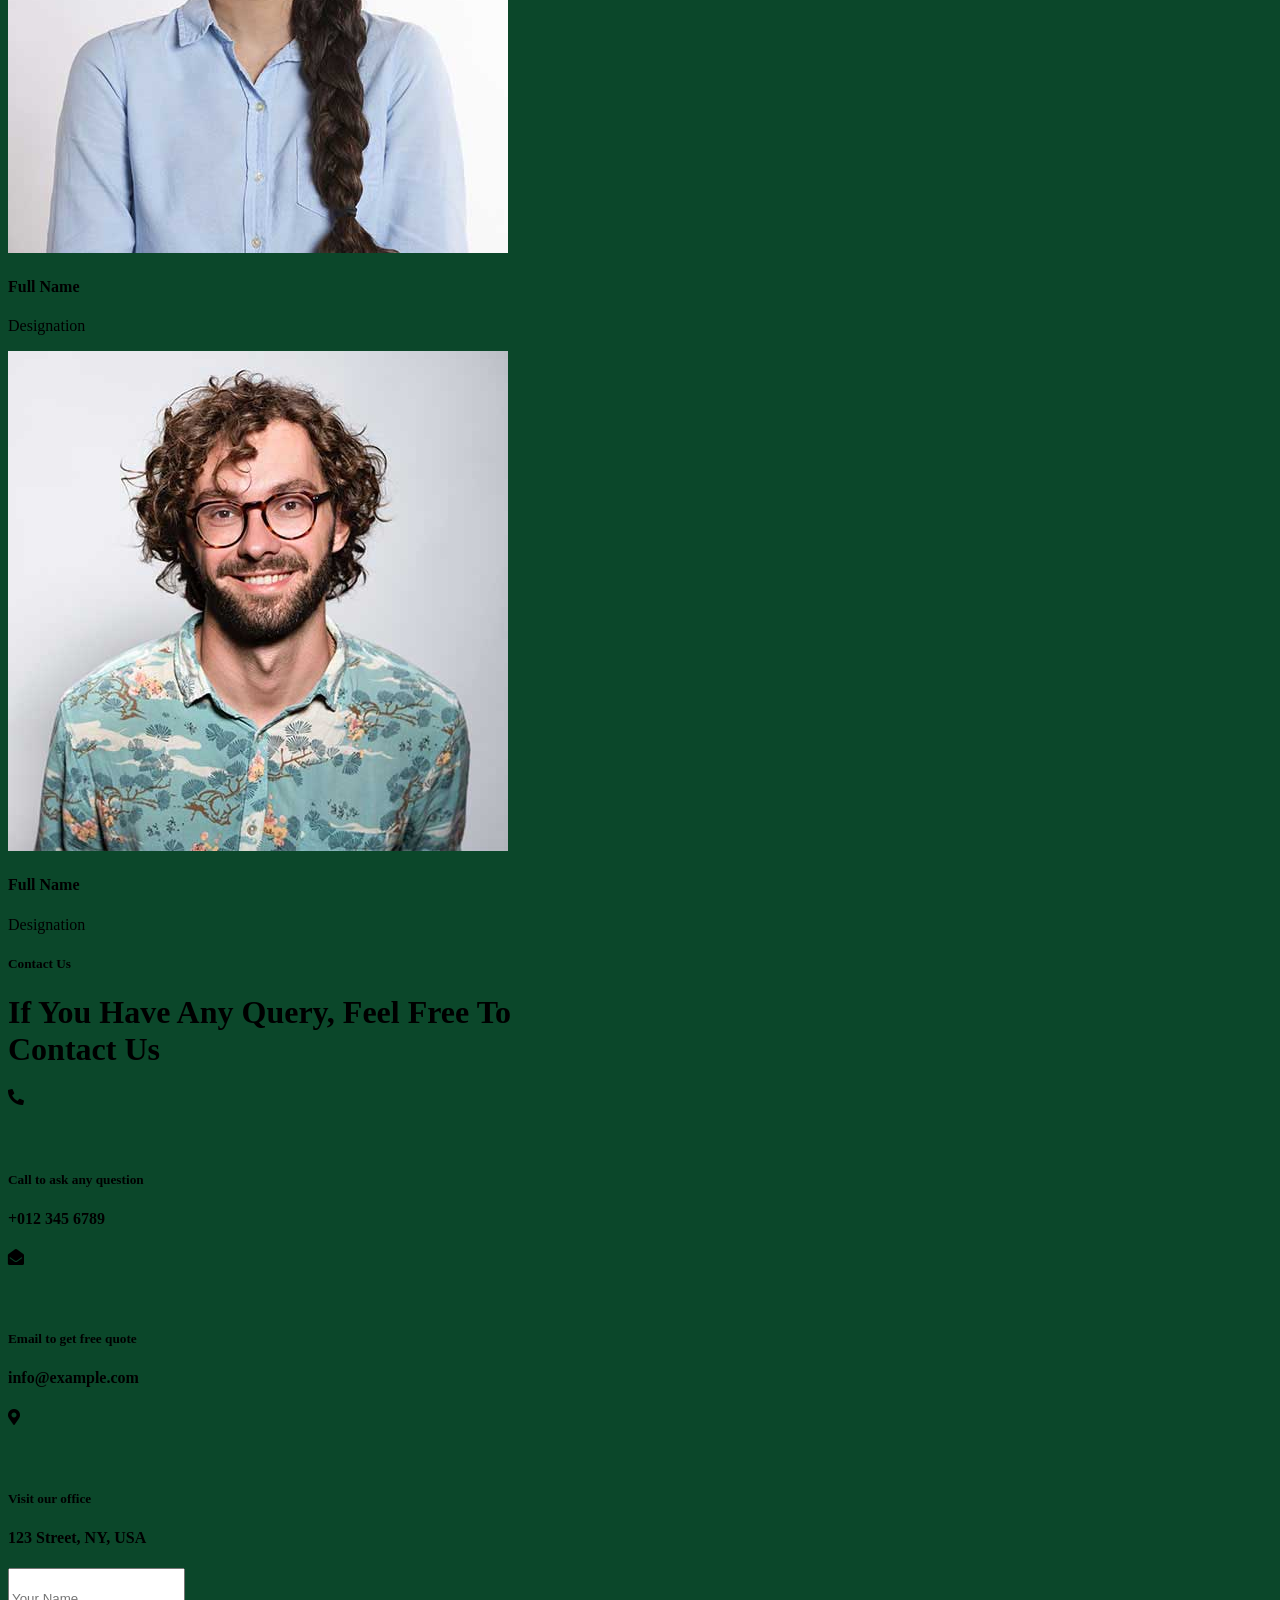
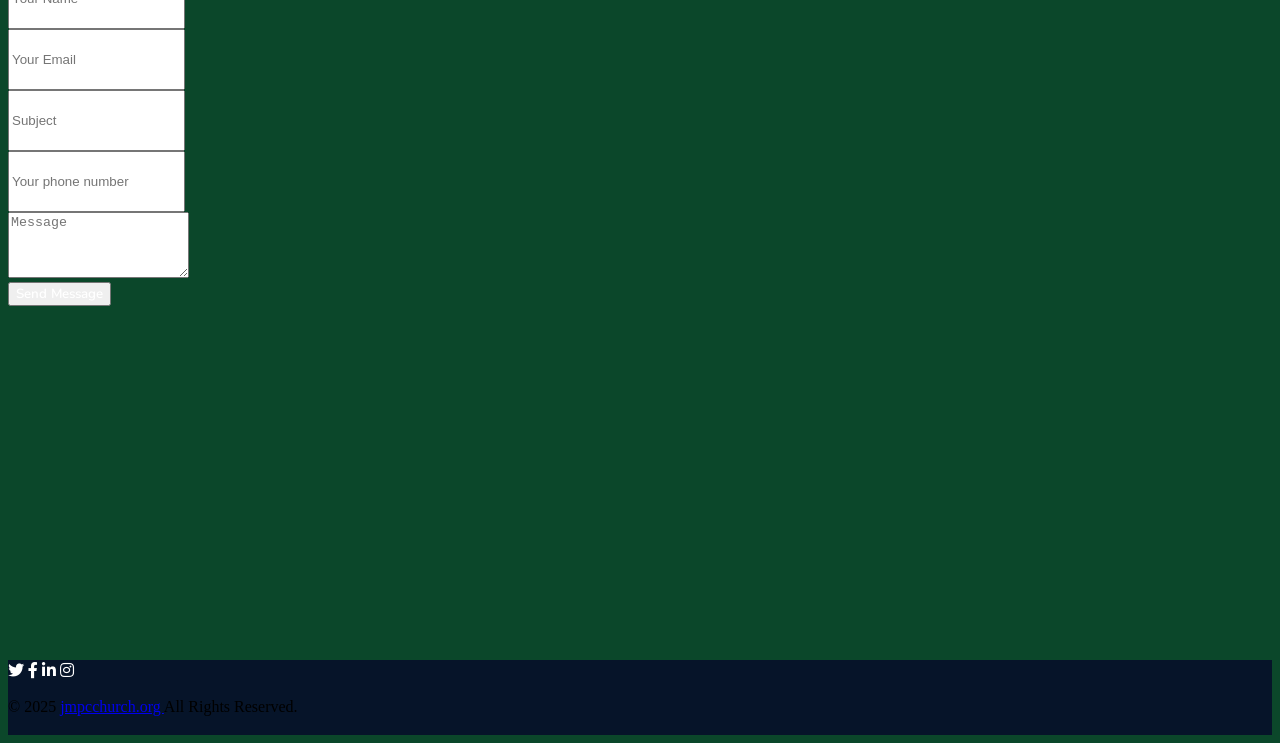
==== commit 01612fb0: "Update index.html Signed-off-by: NagasaiNanda <psns2138@gmail.com>" ====
--- a/index.html
+++ b/index.html
@@ -539,7 +539,66 @@
                             </div>
                       </div>
 			<br>
+		 <div class="row g-5">
+                <div class="col-lg-4 wow slideInUp" data-wow-delay="0.3s">
+                    <div class="blog-item bg-light rounded overflow-hidden">
+                        <div class="blog-img position-relative overflow-hidden">
+                            <img class="img-fluid" src="gal1.jpeg" alt="">
+                            
+                        </div>
+                       
+                    </div>
+                </div>
+                <div class="col-lg-4 wow slideInUp" data-wow-delay="0.6s">
+                    <div class="blog-item bg-light rounded overflow-hidden">
+                        <div class="blog-img position-relative overflow-hidden">
+                            <img class="img-fluid" src="gal2.jpeg" alt="">
+                            
+                        </div>
+                        
+                    </div>
+                </div>
+                <div class="col-lg-4 wow slideInUp" data-wow-delay="0.9s">
+                    <div class="blog-item bg-light rounded overflow-hidden">
+                        <div class="blog-img position-relative overflow-hidden">
+                            <img class="img-fluid" src="gal3.jpeg" alt="">
+                            
+                        </div>
+                        
+                    </div>
+                </div>
+            </div>
+			<br>
 			<div class="row g-5">
+                <div class="col-lg-4 wow slideInUp" data-wow-delay="0.3s">
+                    <div class="blog-item bg-light rounded overflow-hidden">
+                        <div class="blog-img position-relative overflow-hidden">
+                            <img class="img-fluid" src="gal4.jpeg" alt="">
+                            
+                        </div>
+                        
+                    </div>
+                </div>
+                <div class="col-lg-4 wow slideInUp" data-wow-delay="0.6s">
+                    <div class="blog-item bg-light rounded overflow-hidden">
+                        <div class="blog-img position-relative overflow-hidden">
+                            <img class="img-fluid" src="gal5.jpeg" alt="">
+                            
+                        </div>
+                       
+                    </div>
+                </div>
+                <div class="col-lg-4 wow slideInUp" data-wow-delay="0.9s">
+                    <div class="blog-item bg-light rounded overflow-hidden">
+                        <div class="blog-img position-relative overflow-hidden">
+                            <img class="img-fluid" src="gal6.jpeg" alt="">
+                            
+                        </div>
+                       
+                    </div>
+                </div>
+            </div
+			<!--<div class="row g-5">
                 <div class="col-lg-4 wow slideInUp" data-wow-delay="0.3s">
                     <div class="blog-item bg-light rounded overflow-hidden">
                         <div class="blog-img position-relative overflow-hidden">
@@ -597,7 +656,7 @@
                         
                     </div>
                 </div>
-            </div>
+            </div> -->
 			
         </div>
     </div>
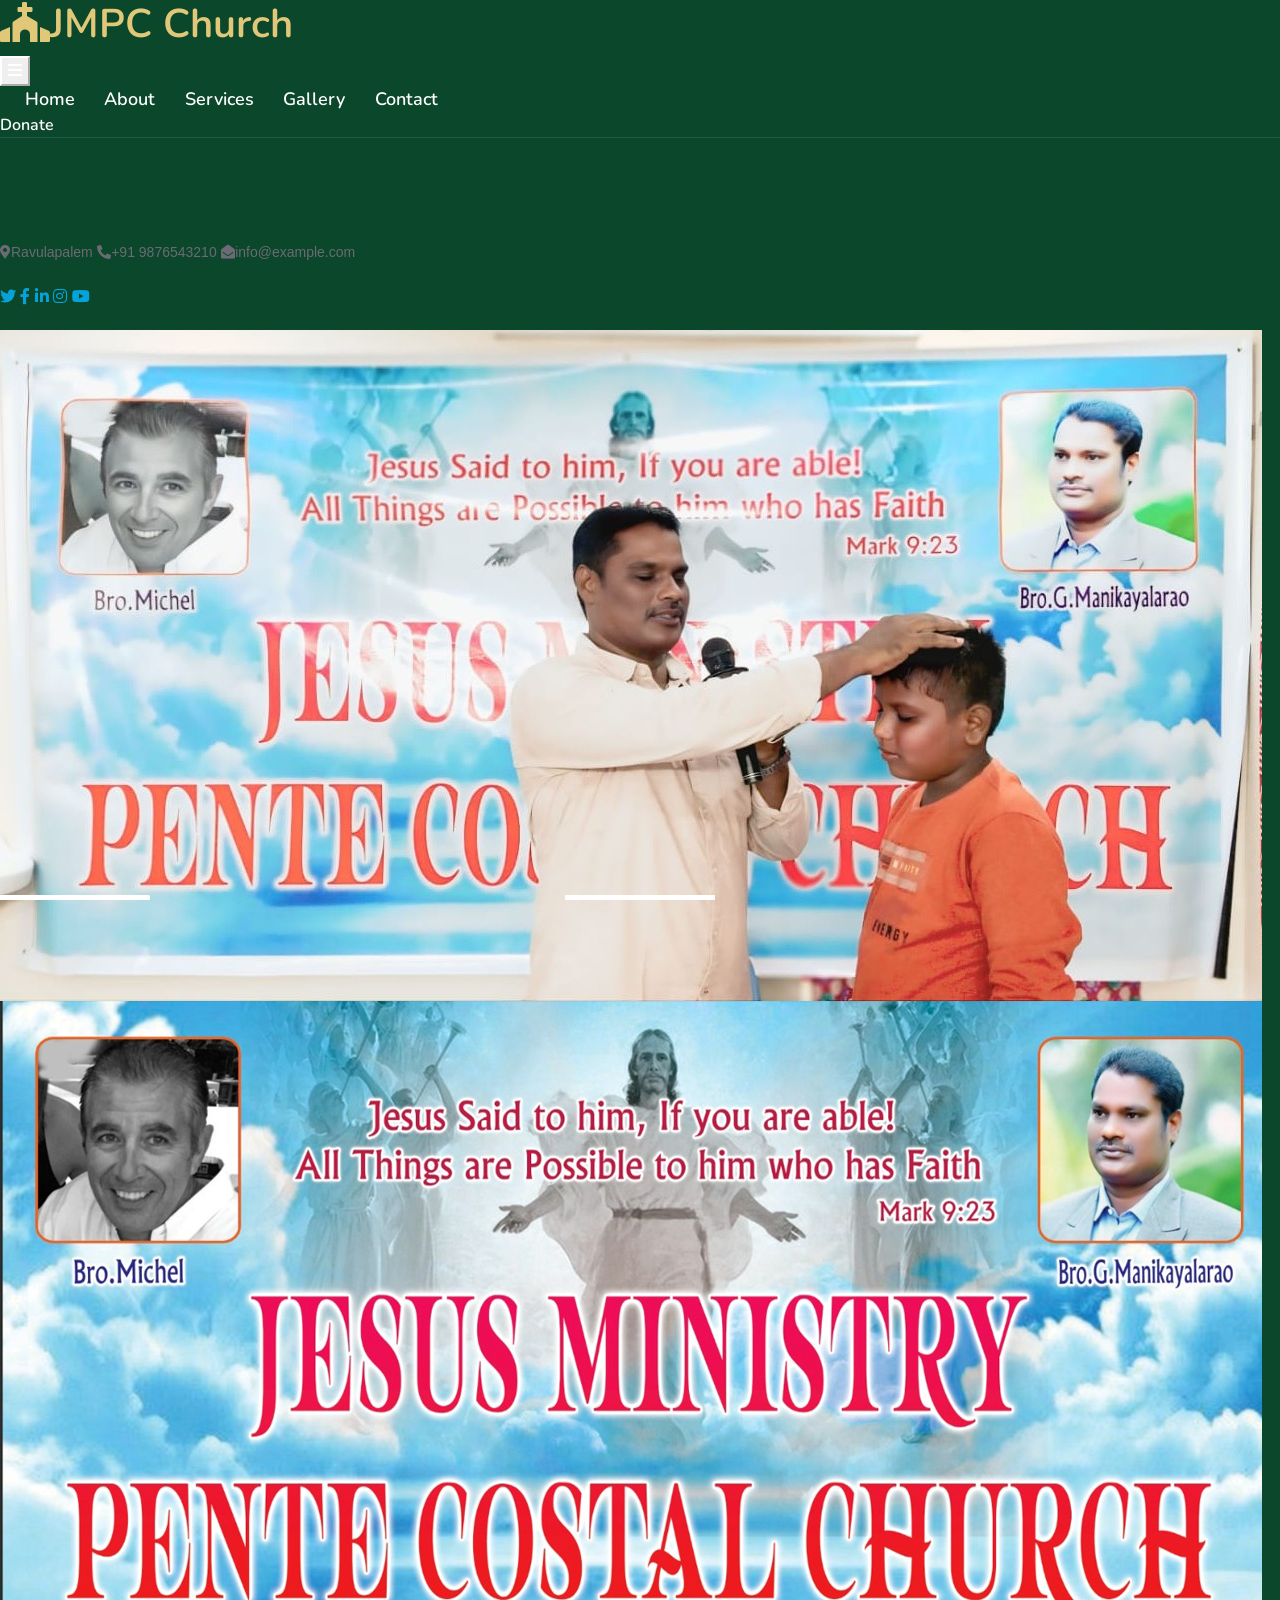
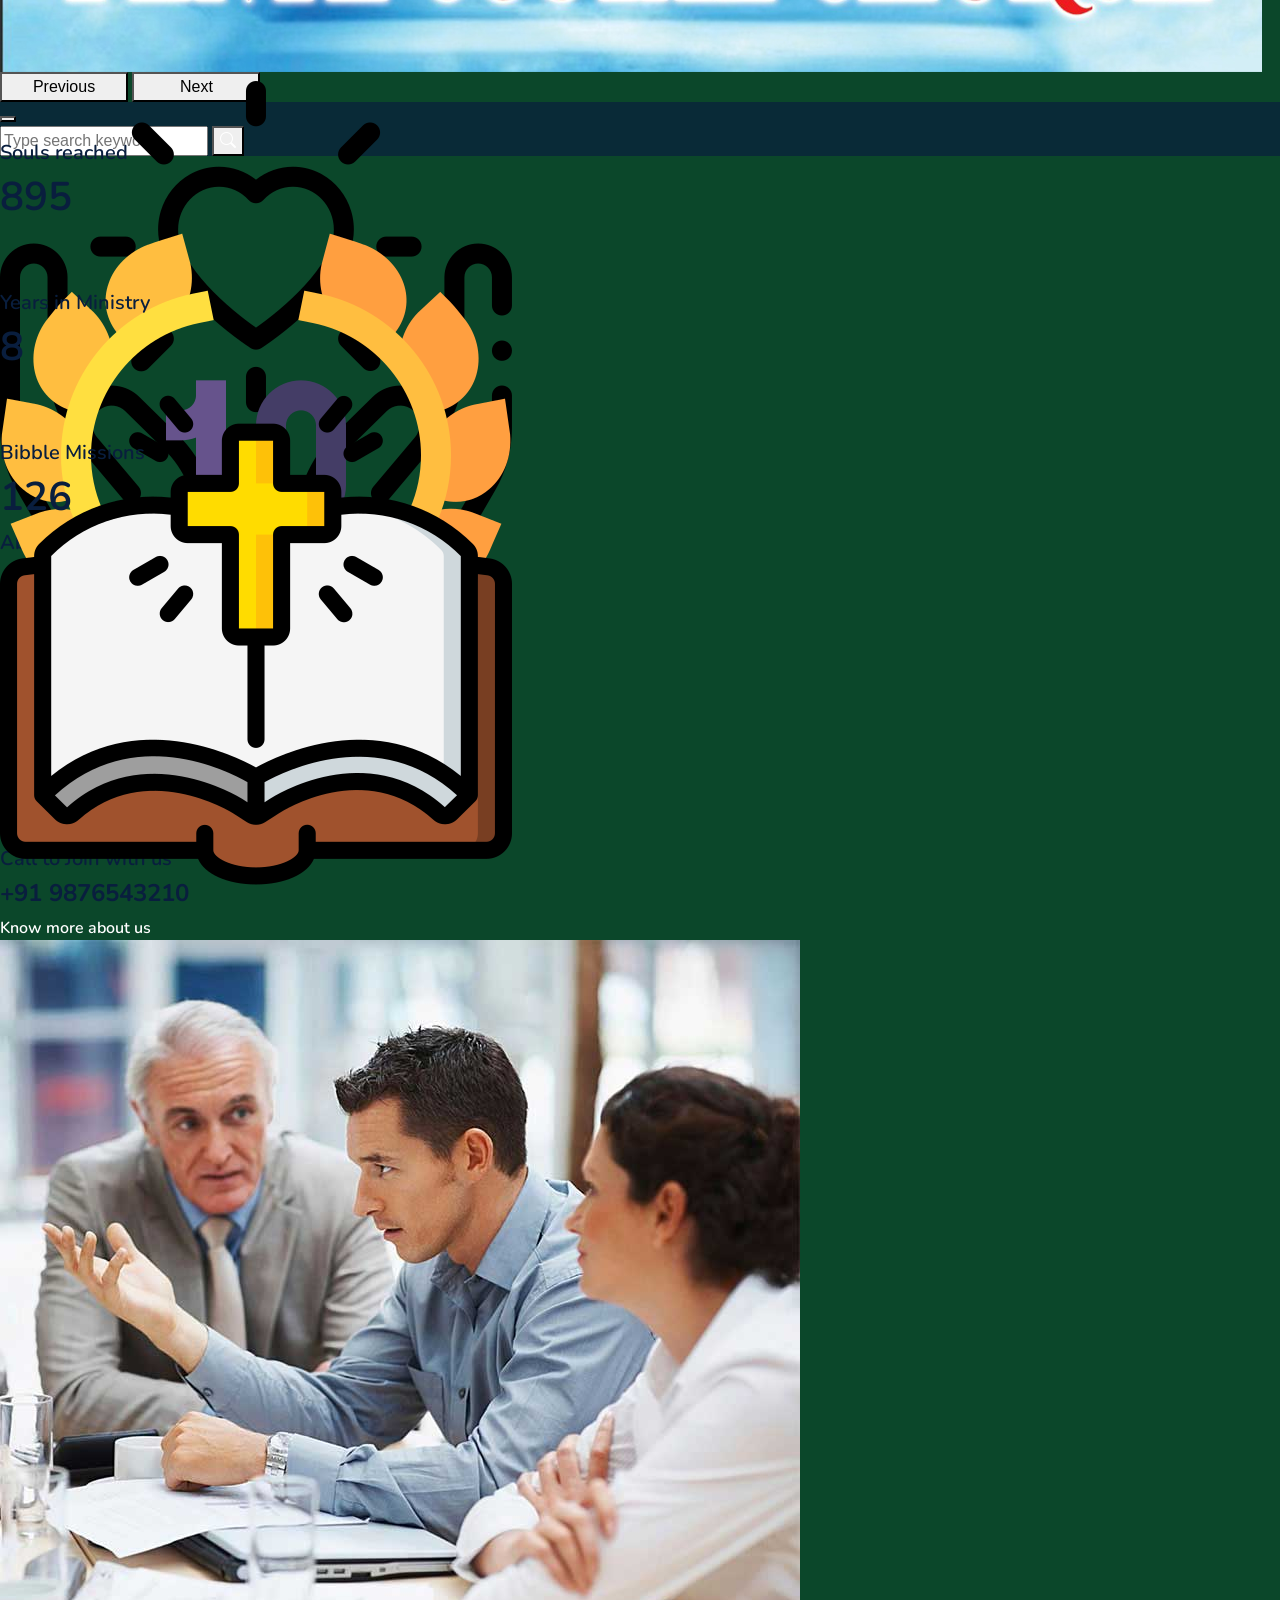
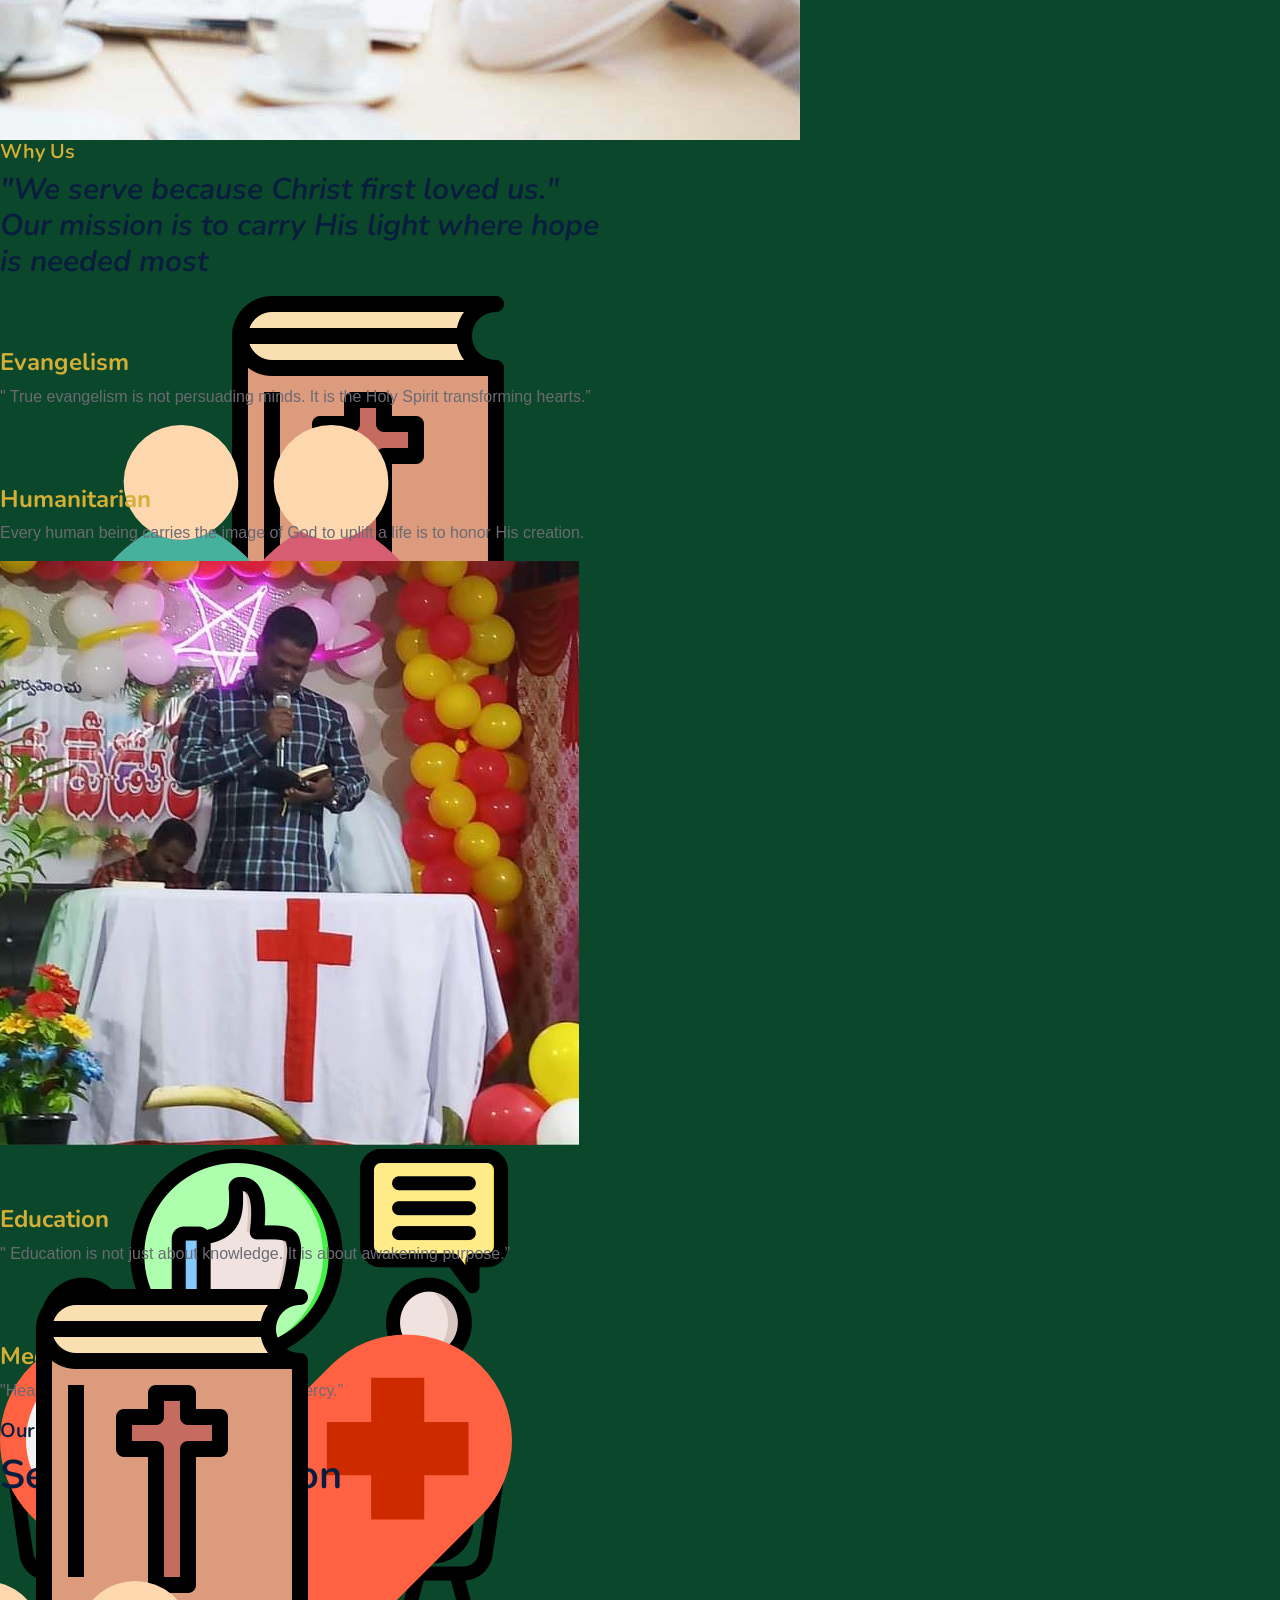
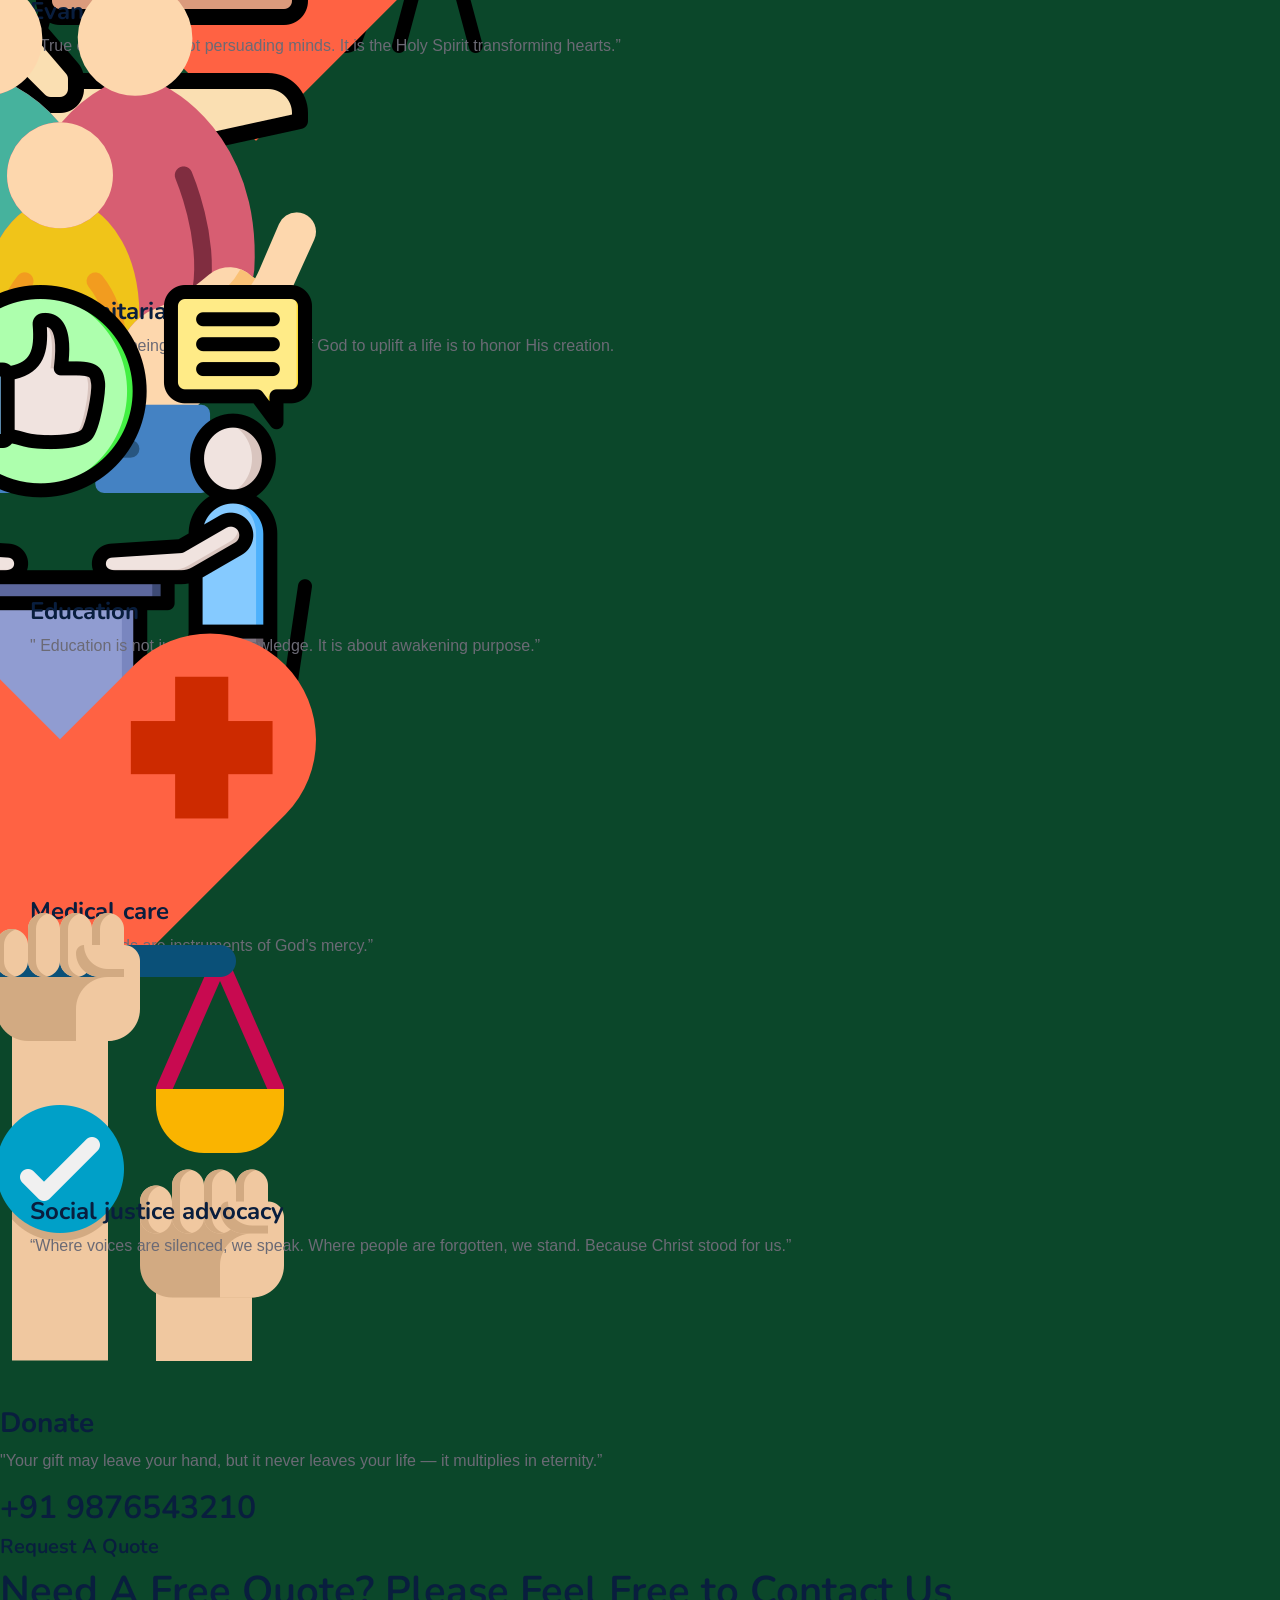
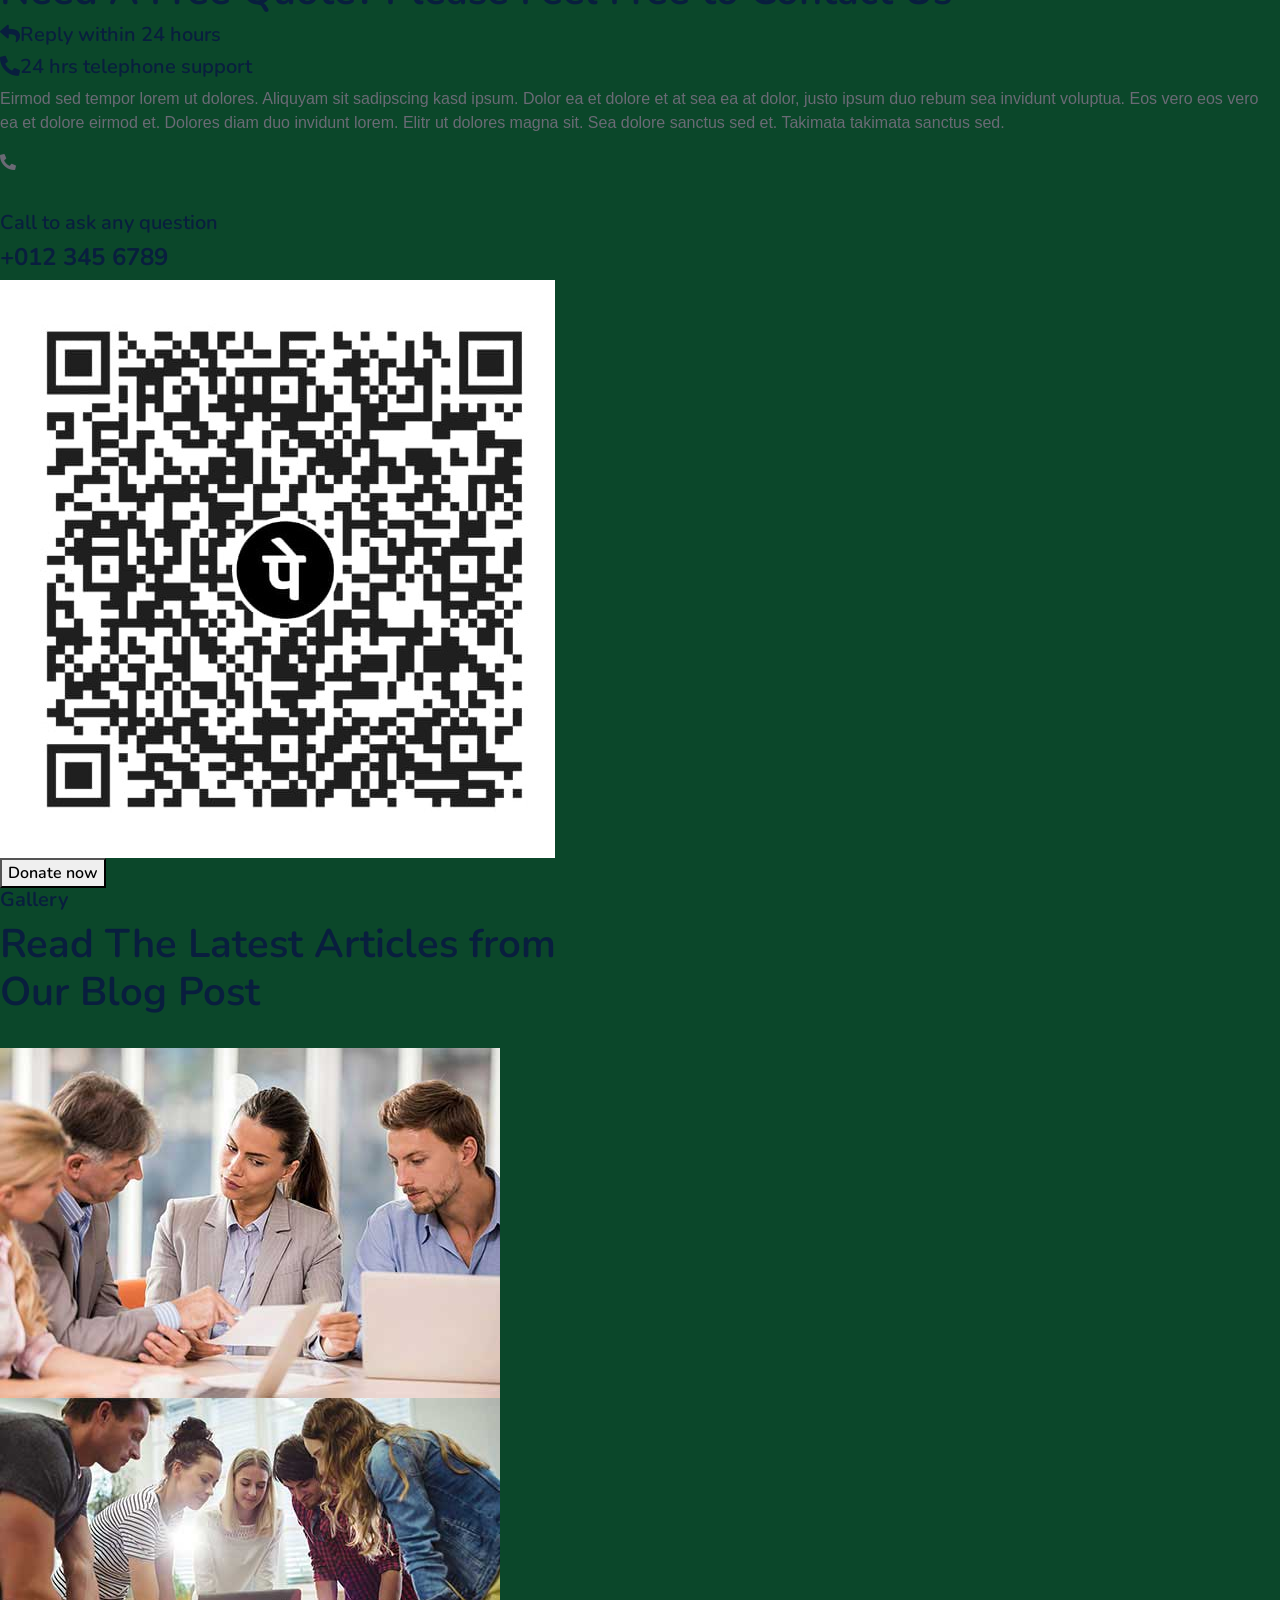
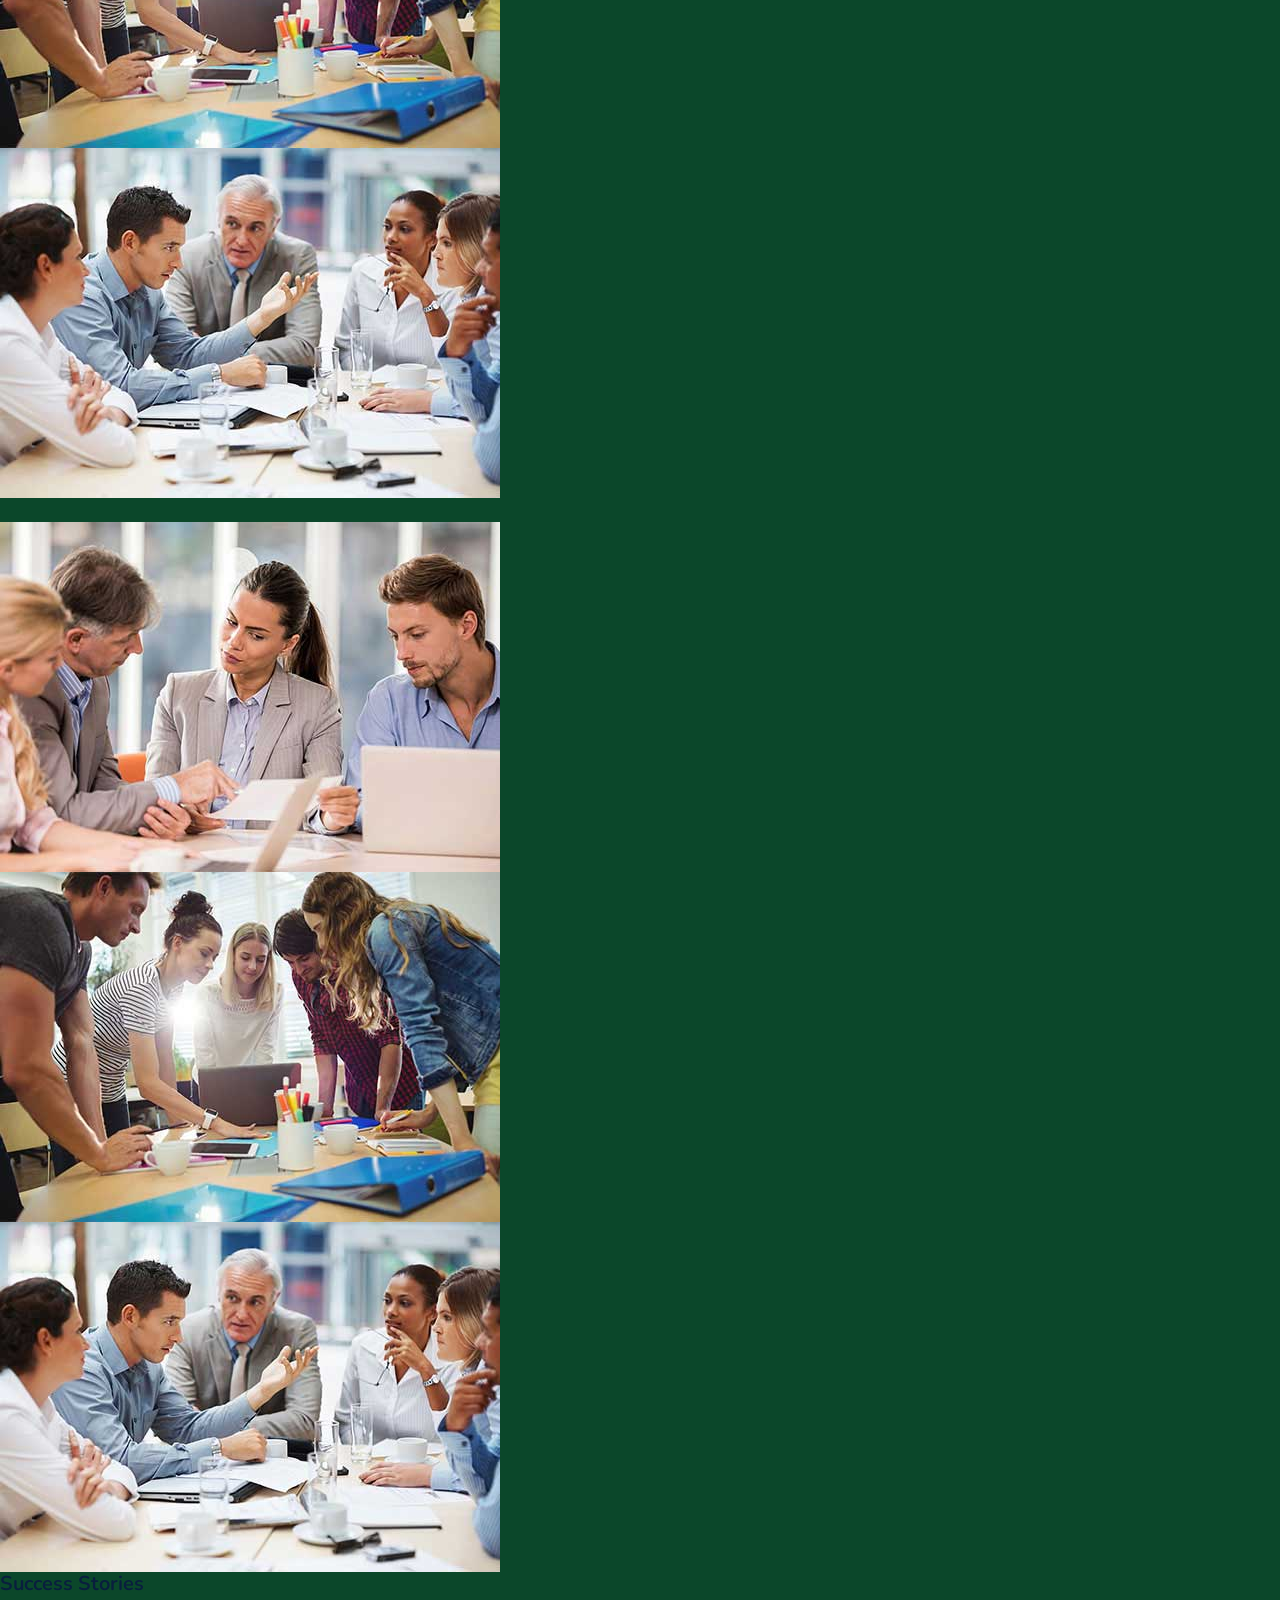
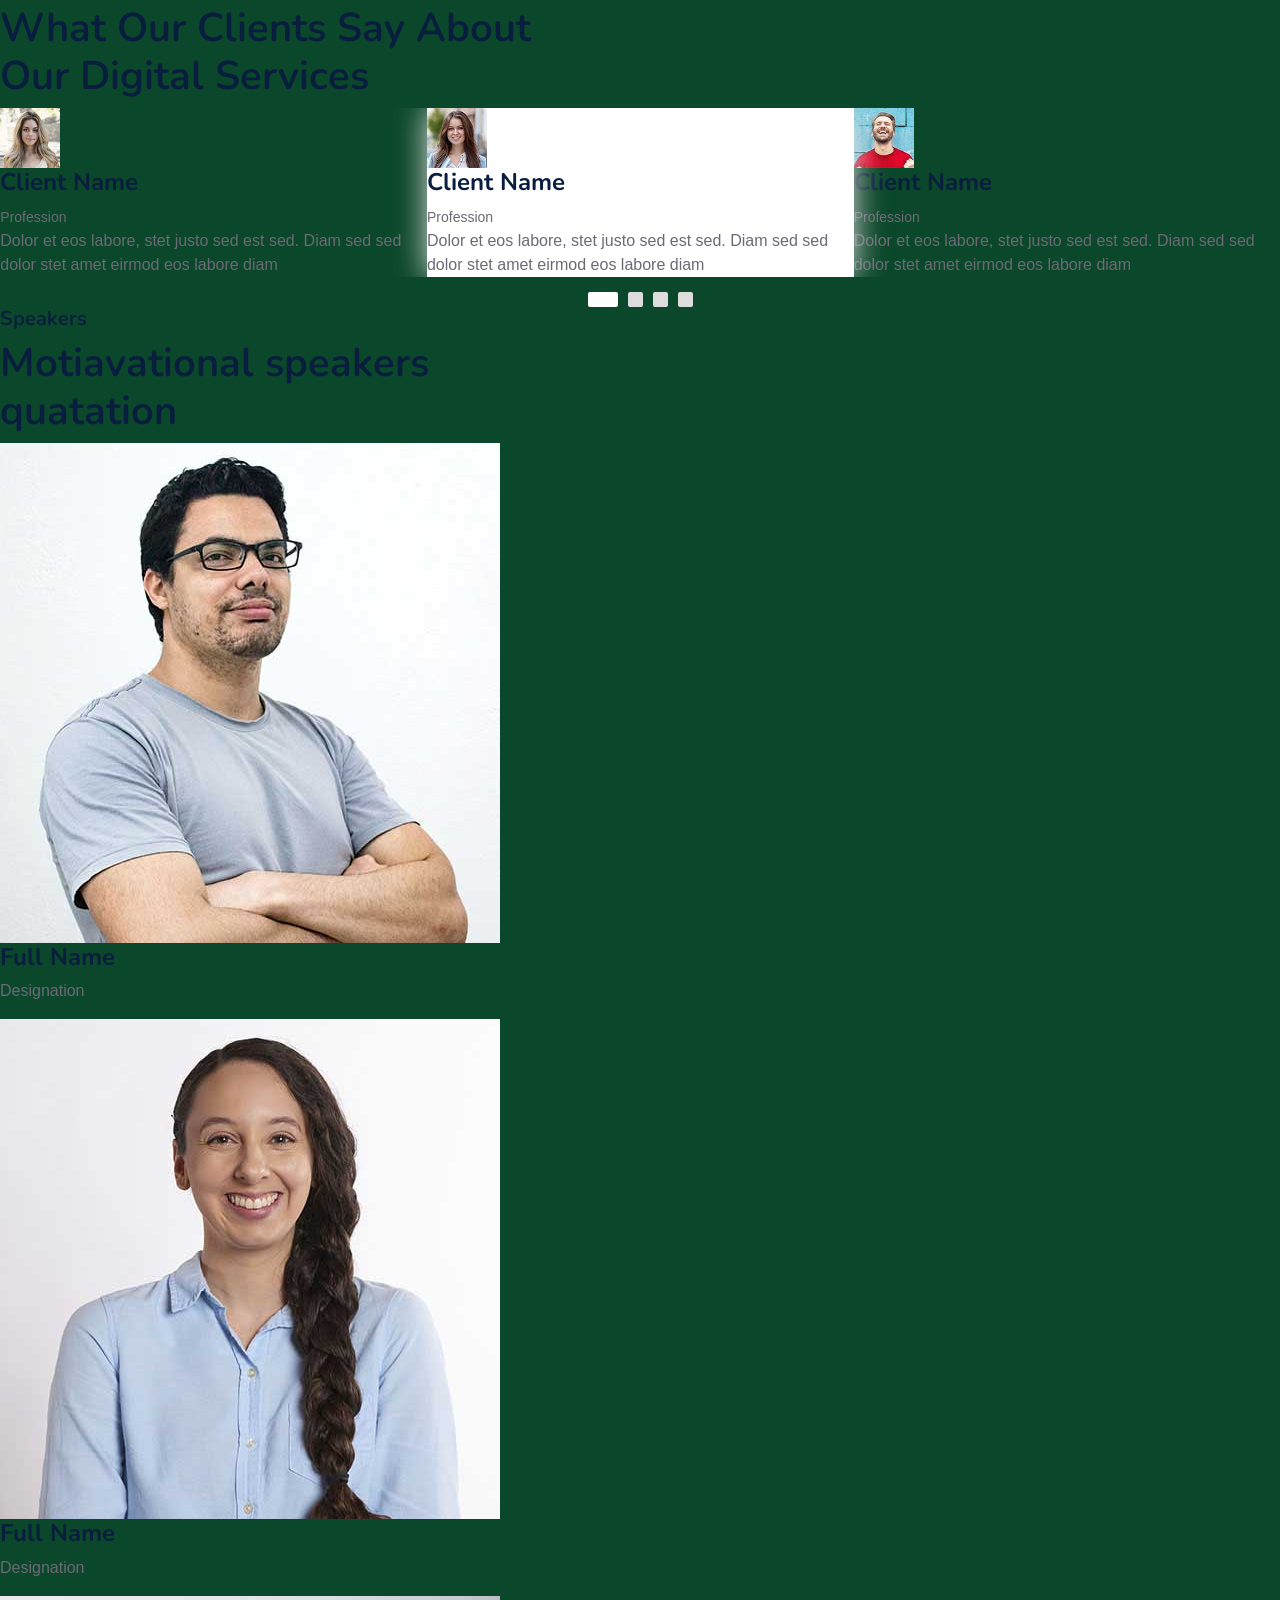
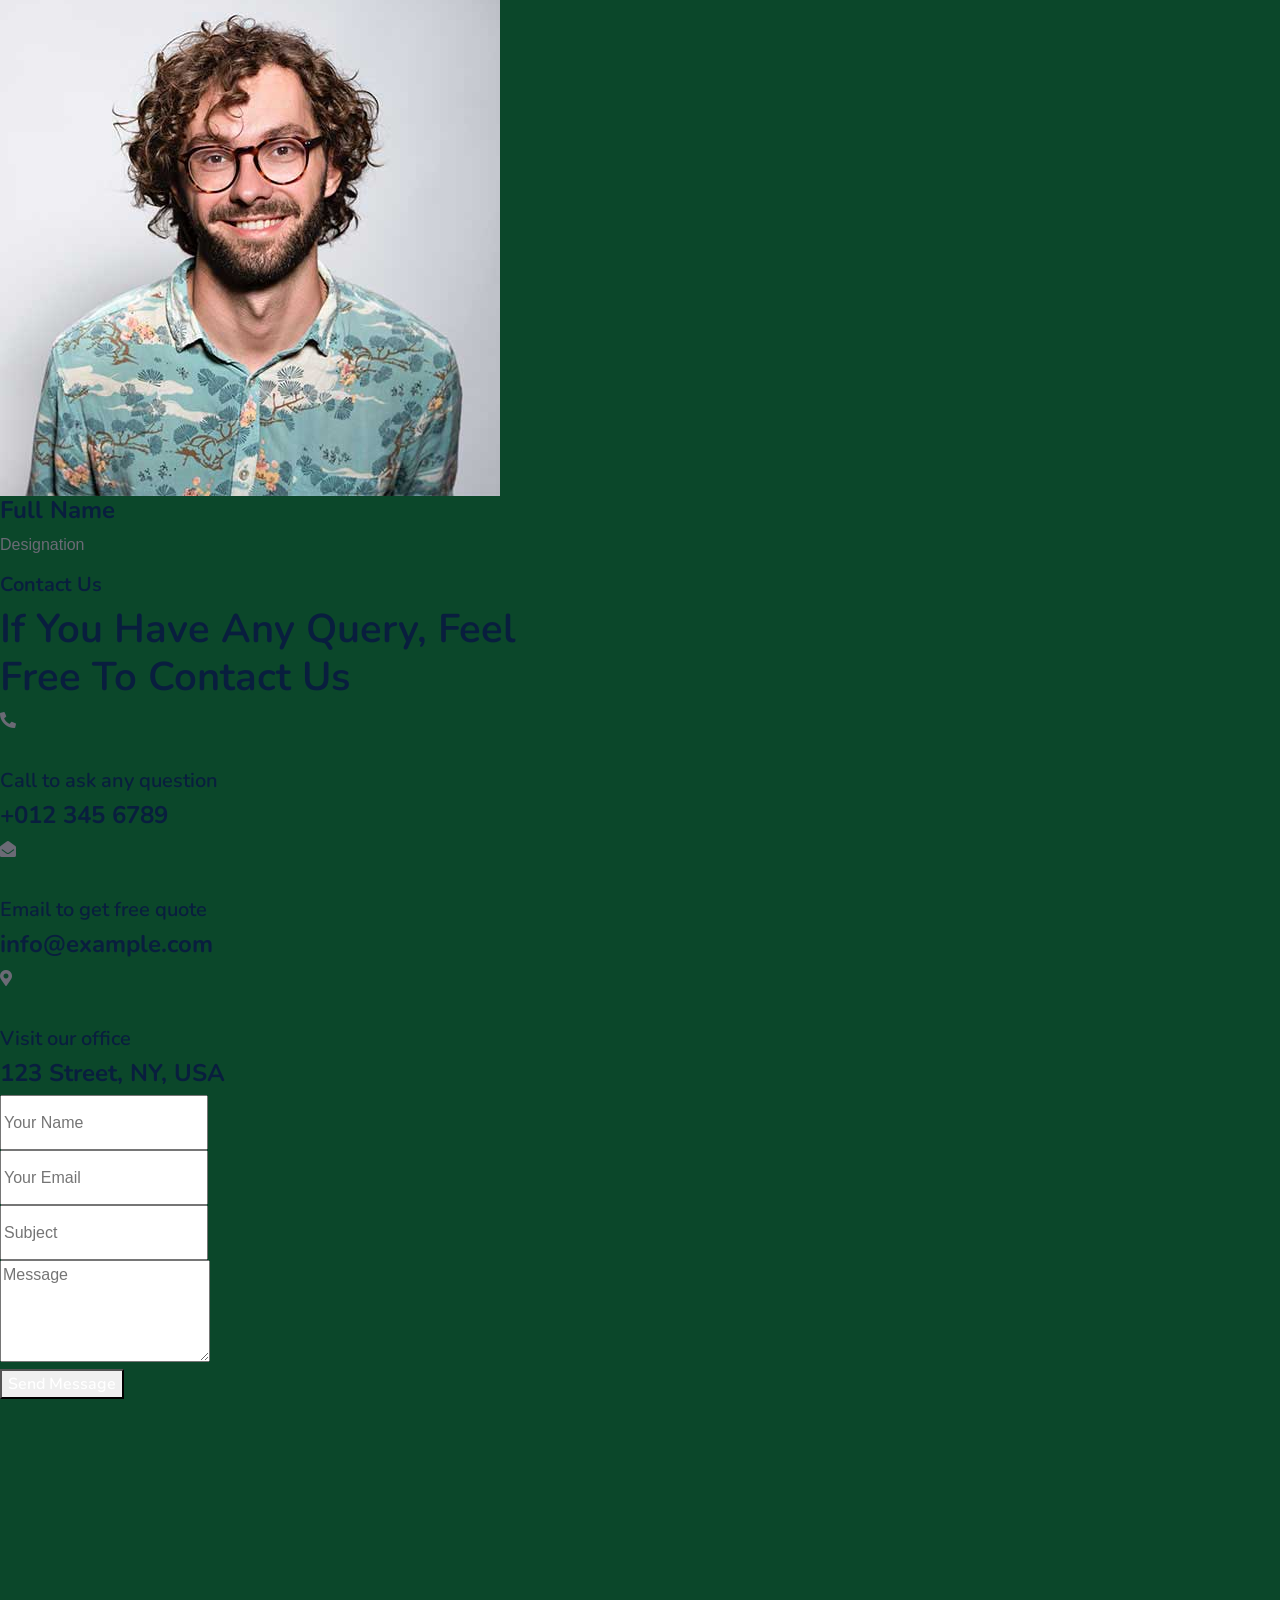
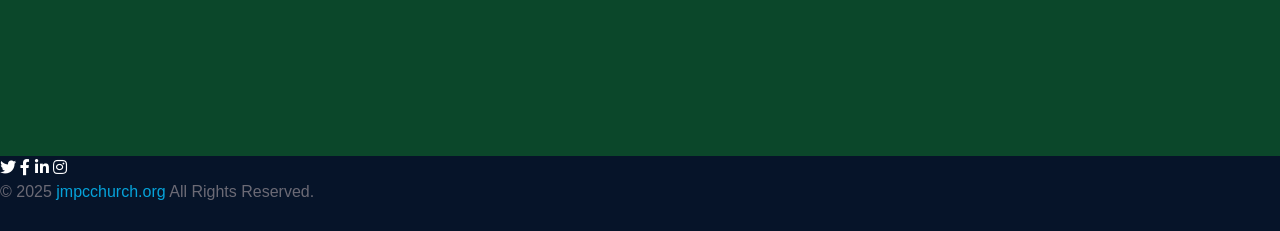
==== commit 495f4af1: "Update index.html Signed-off-by: NagasaiNanda <psns2138@gmail.com>" ====
--- a/index.html
+++ b/index.html
@@ -5,20 +5,11 @@
     <meta charset="utf-8">
     <title>jmpcchurch</title>
     <meta content="width=device-width, initial-scale=1.0" name="viewport">
-    <meta content="Free HTML Templates" name="JMCCHURCH, JMC, jesus ministry pentcostal church, church ravulapalem, churches in Konaseema, 
-		churches in Andhra pradhesh, churches in A.P,Christian ministry,Church near me,Online church services,Jesus Christ ministry,Christian fellowship,Gospel church,
-		Bible-based church,Faith community,Worship ministry,Non-denominational church, Spirit-filled church, Prayer ministry, Mission church, Christian organization,
-		Sunday worship service,Online worship, Live church service, Praise and worship songs, Daily devotion, Christian sermons, Church live streaming, Worship schedule,
-Youth worship night, Healing service, Bible study online, Daily Bible verse, Christian teachings, Gospel of Jesus Christ, Biblical truth, Faith and salvation, Word of God,
-Christian discipleship, Spiritual growth resources, Christian motivation, Find a church near me, How to grow in faith, Watch church live online, Christian counseling near me,
-		Daily prayer guide,Best Christian ministry websites, How to accept Jesus Christ, Join our prayer group, Donate to church, Christian donations, Tithes and offerings,
-		Church contact, Volunteer with ministry, Support our mission, Partner with our ministry, Prayer requests online">
-    <meta content="Free HTML Templates" name="JMPC Church is a Christ-centered church devoted to preaching the Gospel, nurturing believers, and 
-		serving the community through prayer, worship, and outreach. We invite you to experience the love of Jesus, join our fellowship, and grow in faith together.">
-	
+    <meta content="Free HTML Templates" name="keywords">
+    <meta content="Free HTML Templates" name="description">
 
     <!-- Favicon -->
-    <link href="church.png" rel="icon">
+    <link href="favicon.ico" rel="icon">
 
     <!-- Google Web Fonts -->
     <link rel="preconnect" href="https://fonts.googleapis.com">
@@ -53,7 +44,7 @@
             <div class="col-lg-8 text-center text-lg-start mb-2 mb-lg-0">
                 <div class="d-inline-flex align-items-center" style="height: 45px;">
                     <small class="me-3 text-light"><i class="fa fa-map-marker-alt me-2"></i>Ravulapalem</small>
-                    <small class="me-3 text-light"><i class="fa fa-phone-alt me-2"></i>+91 9000549899 </small>
+                    <small class="me-3 text-light"><i class="fa fa-phone-alt me-2"></i>+91 9876543210</small>
                     <small class="text-light"><i class="fa fa-envelope-open me-2"></i>info@example.com</small>
                 </div>
             </div>
@@ -76,7 +67,6 @@
         <nav class="navbar navbar-expand-lg navbar-dark px-5 py-3 py-lg-0" style="background : #0B472A;">
             <a href="index.html" class="navbar-brand p-0">
                 <h1 class="m-0" style="color:var(--dark);"><i class="fas fa-church me-2"></i>JMPC Church</h1>
-				<span class="navbar-brand p-0 text-white" style="font-Size:13px;"> Jesusu Ministry Pentcostal Church</span>
             </a>
             <button class="navbar-toggler" type="button" data-bs-toggle="collapse" data-bs-target="#navbarCollapse">
                 <span class="fa fa-bars"></span>
@@ -202,7 +192,7 @@
                             <img class="w-100" src="book.png" alt="Image" style="width:auto; height:auto;"> 
                         </div>
                         <div class="ps-4">
-                            <h5 class="text-white mb-0">Bible Missions</h5>
+                            <h5 class="text-white mb-0">Bibble Missions</h5>
                             <h1 class="text-white mb-0" data-toggle="counter-up">150</h1>
                         </div>
                     </div>
@@ -240,7 +230,7 @@
                         </div>
                         <div class="ps-4">
                             <h5 class="mb-2 text-light">Call to Join with us</h5>
-                            <h4 class="text-primary mb-0">+91 9000549899</h4>
+                            <h4 class="text-primary mb-0">+91 9876543210</h4>
                         </div>
                     </div>
                     <a href="quote.html" class="btn btn-primary py-3 px-5 mt-3 wow zoomIn" data-wow-delay="0.9s">Know more about us</a>
@@ -314,11 +304,11 @@
     <!-- Service Start -->
     <div class="container-fluid py-5 wow fadeInUp" data-wow-delay="0.1s" id="services">
         <div class="container py-5">
-			<div class="section-title text-center position-relative pb-3 mb-5 mx-auto" style="max-width: 600px;">
-                <h5 class="fw-bold text-primary text-uppercase" style="color:#D4AF37; font-weight: 600;">Our Services</h5>
-                <h1 class="mb-0 text-white" style="font-style: italic; font-size:30px;"> “Service is love made visible, the Gospel lived, not just spoken.”</h1>
-            </div>
-                        <div class="row g-5">
+            <div class="section-title text-center position-relative pb-3 mb-5 mx-auto" style="max-width: 600px;">
+                <h5 class="fw-bold text-primary text-uppercase">Our Services</h5>
+                <h1 class="mb-0">Services quatation</h1>
+            </div>
+            <div class="row g-5">
                 <div class="col-lg-4 col-md-6 wow zoomIn" data-wow-delay="0.3s">
                     <div class="service-item bg-light rounded d-flex flex-column align-items-center justify-content-center text-center">
                         <div class="service-icon">
@@ -326,9 +316,9 @@
                         </div>
                         <h4 class="mb-3">Evangelism</h4>
                         <p class="m-0">" True evangelism is not persuading minds. It is the Holy Spirit transforming hearts.”</p>
-                        <!--<a class="btn btn-lg btn-primary rounded" href="">
+                        <a class="btn btn-lg btn-primary rounded" href="">
                             <i class="bi bi-arrow-right"></i>
-                        </a>-->
+                        </a>
                     </div>
                 </div>
                 <div class="col-lg-4 col-md-6 wow zoomIn" data-wow-delay="0.6s">
@@ -338,9 +328,9 @@
                         </div>
                         <h4 class="mb-3">Humanitarian</h4>
                         <p class="m-0">Every human being carries the image of God to uplift a life is to honor His creation.</p>
-                       <!-- <a class="btn btn-lg btn-primary rounded" href="">
+                        <a class="btn btn-lg btn-primary rounded" href="">
                             <i class="bi bi-arrow-right"></i>
-                        </a>-->
+                        </a>
                     </div>
                 </div>
                 <div class="col-lg-4 col-md-6 wow zoomIn" data-wow-delay="0.9s">
@@ -350,9 +340,9 @@
                         </div>
                         <h4 class="mb-3">Education</h4>
                         <p class="m-0">" Education is not just about knowledge. It is about awakening purpose.”</p>
-                       <!-- <a class="btn btn-lg btn-primary rounded" href="">
+                        <a class="btn btn-lg btn-primary rounded" href="">
                             <i class="bi bi-arrow-right"></i>
-                        </a>-->
+                        </a>
                     </div>
                 </div>
                 <div class="col-lg-4 col-md-6 wow zoomIn" data-wow-delay="0.3s">
@@ -362,9 +352,9 @@
                         </div>
                         <h4 class="mb-3">Medical care</h4>
                         <p class="m-0">"Healing hands are instruments of God’s mercy.”</p>
-                       <!-- <a class="btn btn-lg btn-primary rounded" href="">
+                        <a class="btn btn-lg btn-primary rounded" href="">
                             <i class="bi bi-arrow-right"></i>
-                        </a>-->
+                        </a>
                     </div>
                 </div>
                 <div class="col-lg-4 col-md-6 wow zoomIn" data-wow-delay="0.6s">
@@ -375,16 +365,16 @@
                         </div>
                         <h4 class="mb-3">Social justice advocacy</h4>
                         <p class="m-0">“Where voices are silenced, we speak. Where people are forgotten, we stand. Because Christ stood for us.”</p>
-                      <!--  <a class="btn btn-lg btn-primary rounded" href="">
+                        <a class="btn btn-lg btn-primary rounded" href="">
                             <i class="bi bi-arrow-right"></i>
-                        </a> -->
+                        </a>
                     </div>
                 </div>
                 <div class="col-lg-4 col-md-6 wow zoomIn" data-wow-delay="0.9s">
                     <div class="position-relative bg-primary rounded h-100 d-flex flex-column align-items-center justify-content-center text-center p-5">
                         <h3 class="text-white mb-3">Donate</h3>
                         <p class="text-white mb-3">"Your gift may leave your hand, but it never leaves your life — it multiplies in eternity.”</p>
-                        <h2 class="text-white mb-0">+91 9000549899</h2>
+                        <h2 class="text-white mb-0">+91 9876543210</h2>
                     </div>
                 </div>
             </div>
@@ -467,31 +457,7 @@
     <div class="container-fluid py-5 wow fadeInUp" data-wow-delay="0.1s" id="donate">
         <div class="container py-5">
             <div class="row g-5">
-				 <div class="col-lg-7">
-                    <div class="section-title position-relative pb-3 mb-5">
-                        <h5 class="fw-bold  text-uppercase" style="color:#D4AF37; font-weight: 600;">Give Us</h5>
-                        <h1 class="mb-0 text-white" style="font-style: italic; font-size:30px;">“What we give in love, God multiplies in grace.”</h1>
-                    </div>
-                    <!--<div class="row gx-3">
-                        <div class="col-sm-6 wow zoomIn" data-wow-delay="0.2s">
-                            <h5 class="mb-4"><i class="fa fa-reply text-primary me-3"></i>Reply within 24 hours</h5>
-                        </div>
-                        <div class="col-sm-6 wow zoomIn" data-wow-delay="0.4s">
-                            <h5 class="mb-4"><i class="fa fa-phone-alt text-primary me-3"></i>24 hrs telephone support</h5>
-                        </div>
-                    </div-->
-                    <p class="mb-4 text-white">Donations are more than financial support — they are acts of faith, love, and compassion. When we give, we extend God’s grace to those in need, helping transform lives, restore hope, and build a brighter future. Every contribution, whether big or small, becomes a seed of blessing that grows into healing, education, and empowerment for individuals and communities. Your generosity is not just a gift — it is a ministry that touches hearts and honors God.</p>
-                    <div class="d-flex align-items-center mt-2 wow zoomIn" data-wow-delay="0.6s">
-                        <div class="bg-primary d-flex align-items-center justify-content-center rounded" style="width: 60px; height: 60px;">
-                            <i class="fa fa-phone-alt text-white"></i>
-                        </div>
-                        <div class="ps-4">
-                            <h5 class="mb-2 text-secondary">Call to ask any question</h5>
-                            <h4 class="text-primary mb-0">+012 345 6789</h4>
-                        </div>
-                    </div>
-                </div>
-              <!--  <div class="col-lg-7">
+                <div class="col-lg-7">
                     <div class="section-title position-relative pb-3 mb-5">
                         <h5 class="fw-bold text-primary text-uppercase">Request A Quote</h5>
                         <h1 class="mb-0">Need A Free Quote? Please Feel Free to Contact Us</h1>
@@ -514,7 +480,7 @@
                             <h4 class="text-primary mb-0">+012 345 6789</h4>
                         </div>
                     </div>
-                </div> -->
+                </div>
                 <div class="col-lg-5">
                     <div class="bg-primary rounded h-100 d-flex align-items-center p-5 wow zoomIn" data-wow-delay="0.9s">
                         <form>
@@ -535,70 +501,12 @@
     <div class="container-fluid py-5 wow fadeInUp" data-wow-delay="0.1s" id="gallery">
         <div class="container py-5">
             <div class="section-title text-center position-relative pb-3 mb-5 mx-auto" style="max-width: 600px;">
-                <h5 class="fw-bold text-uppercase" style="color:#D4AF37; font-weight: 600;">Gallery</h5>
-                            </div>
+                <h5 class="fw-bold text-primary text-uppercase">Gallery</h5>
+                <h1 class="mb-0">Read The Latest Articles from Our Blog Post</h1>
+            </div>
                       </div>
 			<br>
-		 <div class="row g-5">
-                <div class="col-lg-4 wow slideInUp" data-wow-delay="0.3s">
-                    <div class="blog-item bg-light rounded overflow-hidden">
-                        <div class="blog-img position-relative overflow-hidden">
-                            <img class="img-fluid" src="gal1.jpeg" alt="">
-                            
-                        </div>
-                       
-                    </div>
-                </div>
-                <div class="col-lg-4 wow slideInUp" data-wow-delay="0.6s">
-                    <div class="blog-item bg-light rounded overflow-hidden">
-                        <div class="blog-img position-relative overflow-hidden">
-                            <img class="img-fluid" src="gal2.jpeg" alt="">
-                            
-                        </div>
-                        
-                    </div>
-                </div>
-                <div class="col-lg-4 wow slideInUp" data-wow-delay="0.9s">
-                    <div class="blog-item bg-light rounded overflow-hidden">
-                        <div class="blog-img position-relative overflow-hidden">
-                            <img class="img-fluid" src="gal3.jpeg" alt="">
-                            
-                        </div>
-                        
-                    </div>
-                </div>
-            </div>
-			<br>
 			<div class="row g-5">
-                <div class="col-lg-4 wow slideInUp" data-wow-delay="0.3s">
-                    <div class="blog-item bg-light rounded overflow-hidden">
-                        <div class="blog-img position-relative overflow-hidden">
-                            <img class="img-fluid" src="gal4.jpeg" alt="">
-                            
-                        </div>
-                        
-                    </div>
-                </div>
-                <div class="col-lg-4 wow slideInUp" data-wow-delay="0.6s">
-                    <div class="blog-item bg-light rounded overflow-hidden">
-                        <div class="blog-img position-relative overflow-hidden">
-                            <img class="img-fluid" src="gal5.jpeg" alt="">
-                            
-                        </div>
-                       
-                    </div>
-                </div>
-                <div class="col-lg-4 wow slideInUp" data-wow-delay="0.9s">
-                    <div class="blog-item bg-light rounded overflow-hidden">
-                        <div class="blog-img position-relative overflow-hidden">
-                            <img class="img-fluid" src="gal6.jpeg" alt="">
-                            
-                        </div>
-                       
-                    </div>
-                </div>
-            </div
-			<!--<div class="row g-5">
                 <div class="col-lg-4 wow slideInUp" data-wow-delay="0.3s">
                     <div class="blog-item bg-light rounded overflow-hidden">
                         <div class="blog-img position-relative overflow-hidden">
@@ -656,7 +564,7 @@
                         
                     </div>
                 </div>
-            </div> -->
+            </div>
 			
         </div>
     </div>
@@ -832,7 +740,7 @@
             </div>
             <div class="row g-5">
                 <div class="col-lg-6 wow slideInUp" data-wow-delay="0.3s">
-                    <form id="contactForm" action="https://formspree.io/f/mnnlajkd" method="POST">
+                    <form action="https://formspree.io/f/mnnlajkd" method="POST">
                         <div class="row g-3">
                             <div class="col-md-6">
                                 <input type="text" name="name" class="form-control border-0 bg-light px-4" placeholder="Your Name" style="height: 55px;" required>
@@ -840,18 +748,9 @@
                             <div class="col-md-6">
                                 <input type="email" name="email" class="form-control border-0 bg-light px-4" placeholder="Your Email" style="height: 55px;" required >
                             </div>
-							<div class="col-md-6">
+                            <div class="col-12">
                                 <input type="text" name="subject"  class="form-control border-0 bg-light px-4" placeholder="Subject" style="height: 55px;" required>
                             </div>
-                            <div class="col-md-6">
-								<input type="tel" name="phone" class="form-control border-0 bg-light px-4" placeholder="Your phone number " style="height: 55px;" pattern="[0-9]{10}"   maxlength="10"
-       title="Enter 10 digits only"
-       required 
-       oninput="this.value=this.value.replace(/[^0-9]/g,'');">
-
-                               
-                            </div>
-                            
                             <div class="col-12">
                                 <textarea name="message" class="form-control border-0 bg-light px-4 py-3" rows="4" placeholder="Message"></textarea>
                             </div>
@@ -864,8 +763,6 @@
       <input type="text" name="subject" placeholder="Subject" required>
       <textarea name="message" placeholder="Your Message" rows="5" required></textarea>
       <button type="submit">Send Message</button>-->
-						<p class="success">✅ Your message has been sent successfully!</p>
-      <p class="error">❌ Oops! Something went wrong. Please try again.</p>
                     </form>
                 </div>
                 <div class="col-lg-6 wow slideInUp" data-wow-delay="0.6s">
@@ -903,7 +800,7 @@
     </div>
     <!-- Vendor End -->
     
-<footer>
+
     <!-- Footer Start 
     <div class="container-fluid bg-dark text-light mt-5 wow fadeInUp" data-wow-delay="0.1s">
         <div class="container">
@@ -993,55 +890,13 @@
             </div>
         </div>
     </div>
-</footer>
     <!-- Footer End -->
 
 
     <!-- Back to Top -->
     <a href="#" class="btn btn-lg btn-primary btn-lg-square rounded back-to-top"><i class="bi bi-arrow-up"></i></a>
-<style>
-	.success, .error {
-      text-align: center;
-      font-size: 15px;
-      margin-top: 10px;
-      display: none;
-    }
-
-    .success {
-      color: green;
-    }
-
-    .error {
-      color: red;
-    }
-</style>
- <script>
-    const form = document.getElementById("contactForm");
-    const success = document.querySelector(".success");
-    const error = document.querySelector(".error");
-
-    form.addEventListener("submit", async (e) => {
-      e.preventDefault();
-      const data = new FormData(form);
-      try {
-        const response = await fetch(form.action, {
-          method: form.method,
-          body: data,
-          headers: { Accept: "application/json" },
-        });
-        if (response.ok) {
-          success.style.display = "block";
-          error.style.display = "none";
-          form.reset();
-        } else {
-          throw new Error();
-        }
-      } catch {
-        success.style.display = "none";
-        error.style.display = "block";
-      }
-    });
-  </script>
+
+
     <!-- JavaScript Libraries -->
     <script src="https://code.jquery.com/jquery-3.4.1.min.js"></script>
     <script src="https://cdn.jsdelivr.net/npm/bootstrap@5.0.0/dist/js/bootstrap.bundle.min.js"></script>
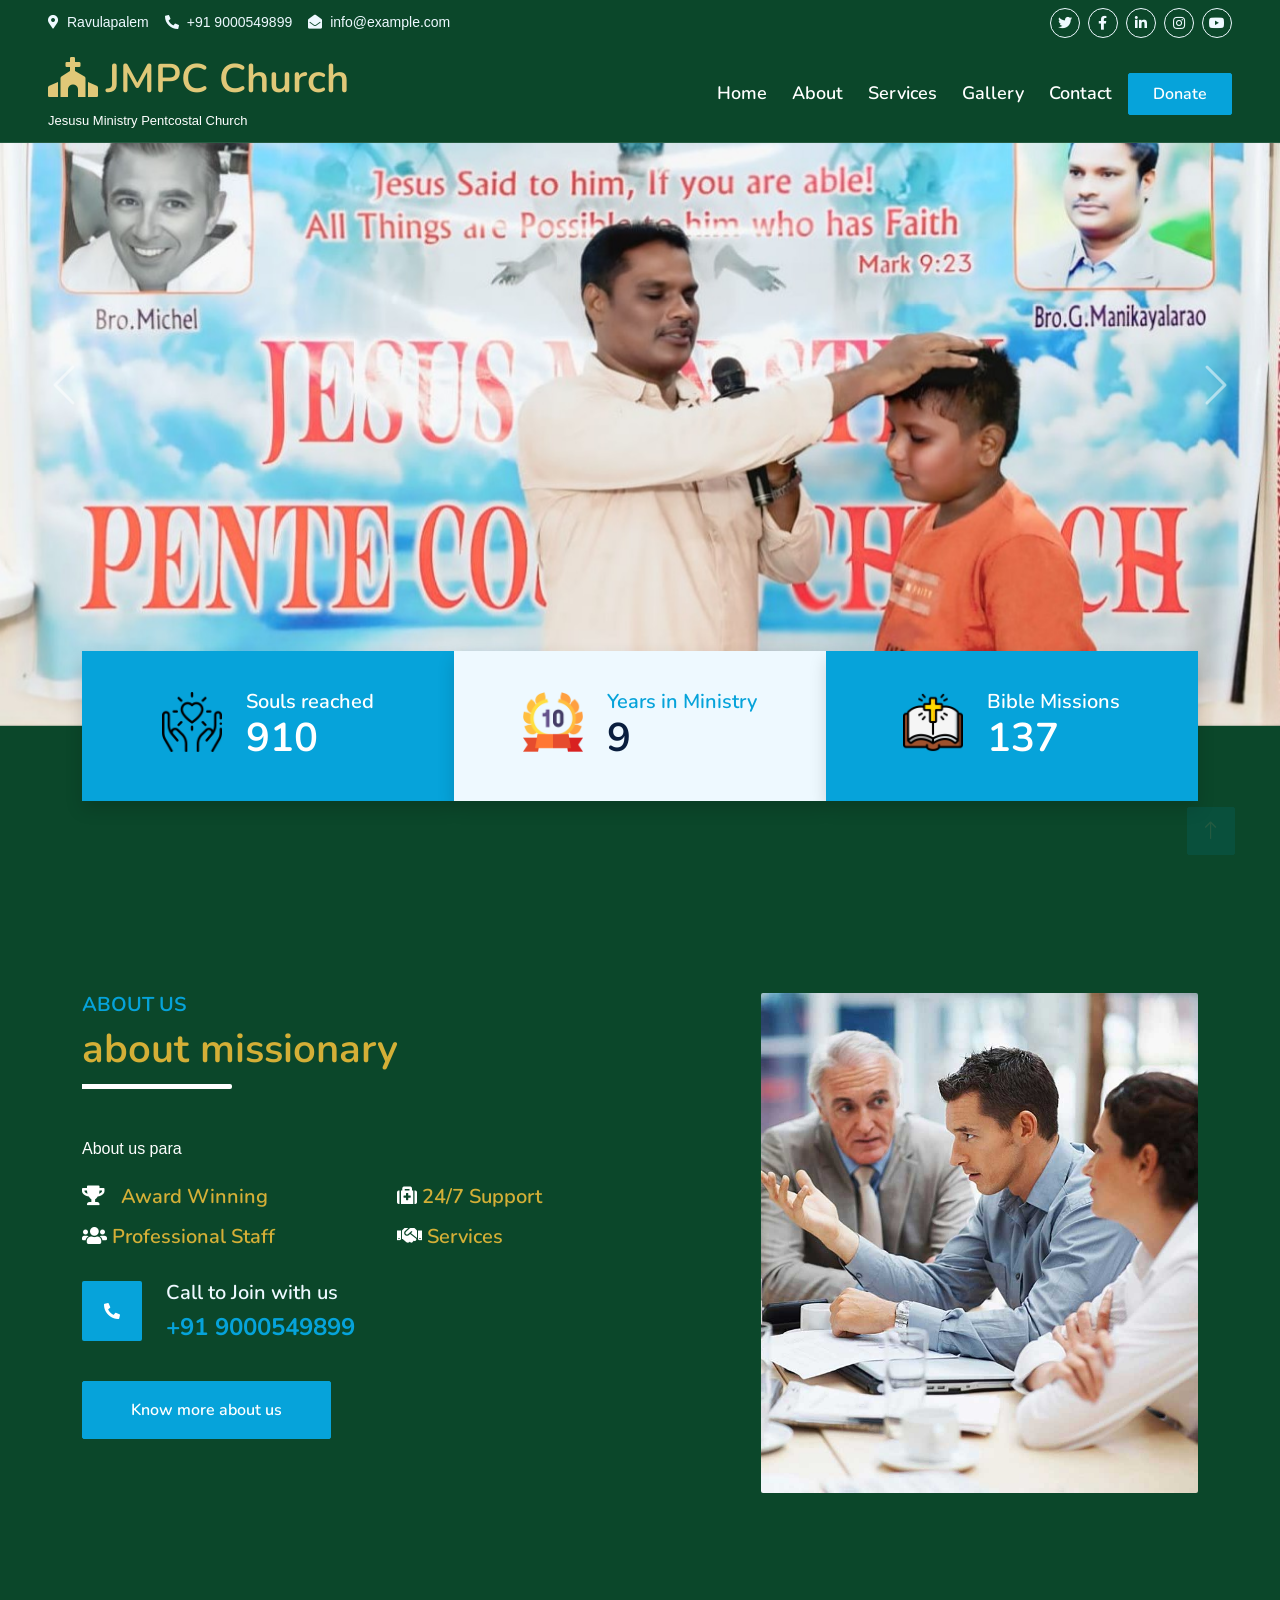
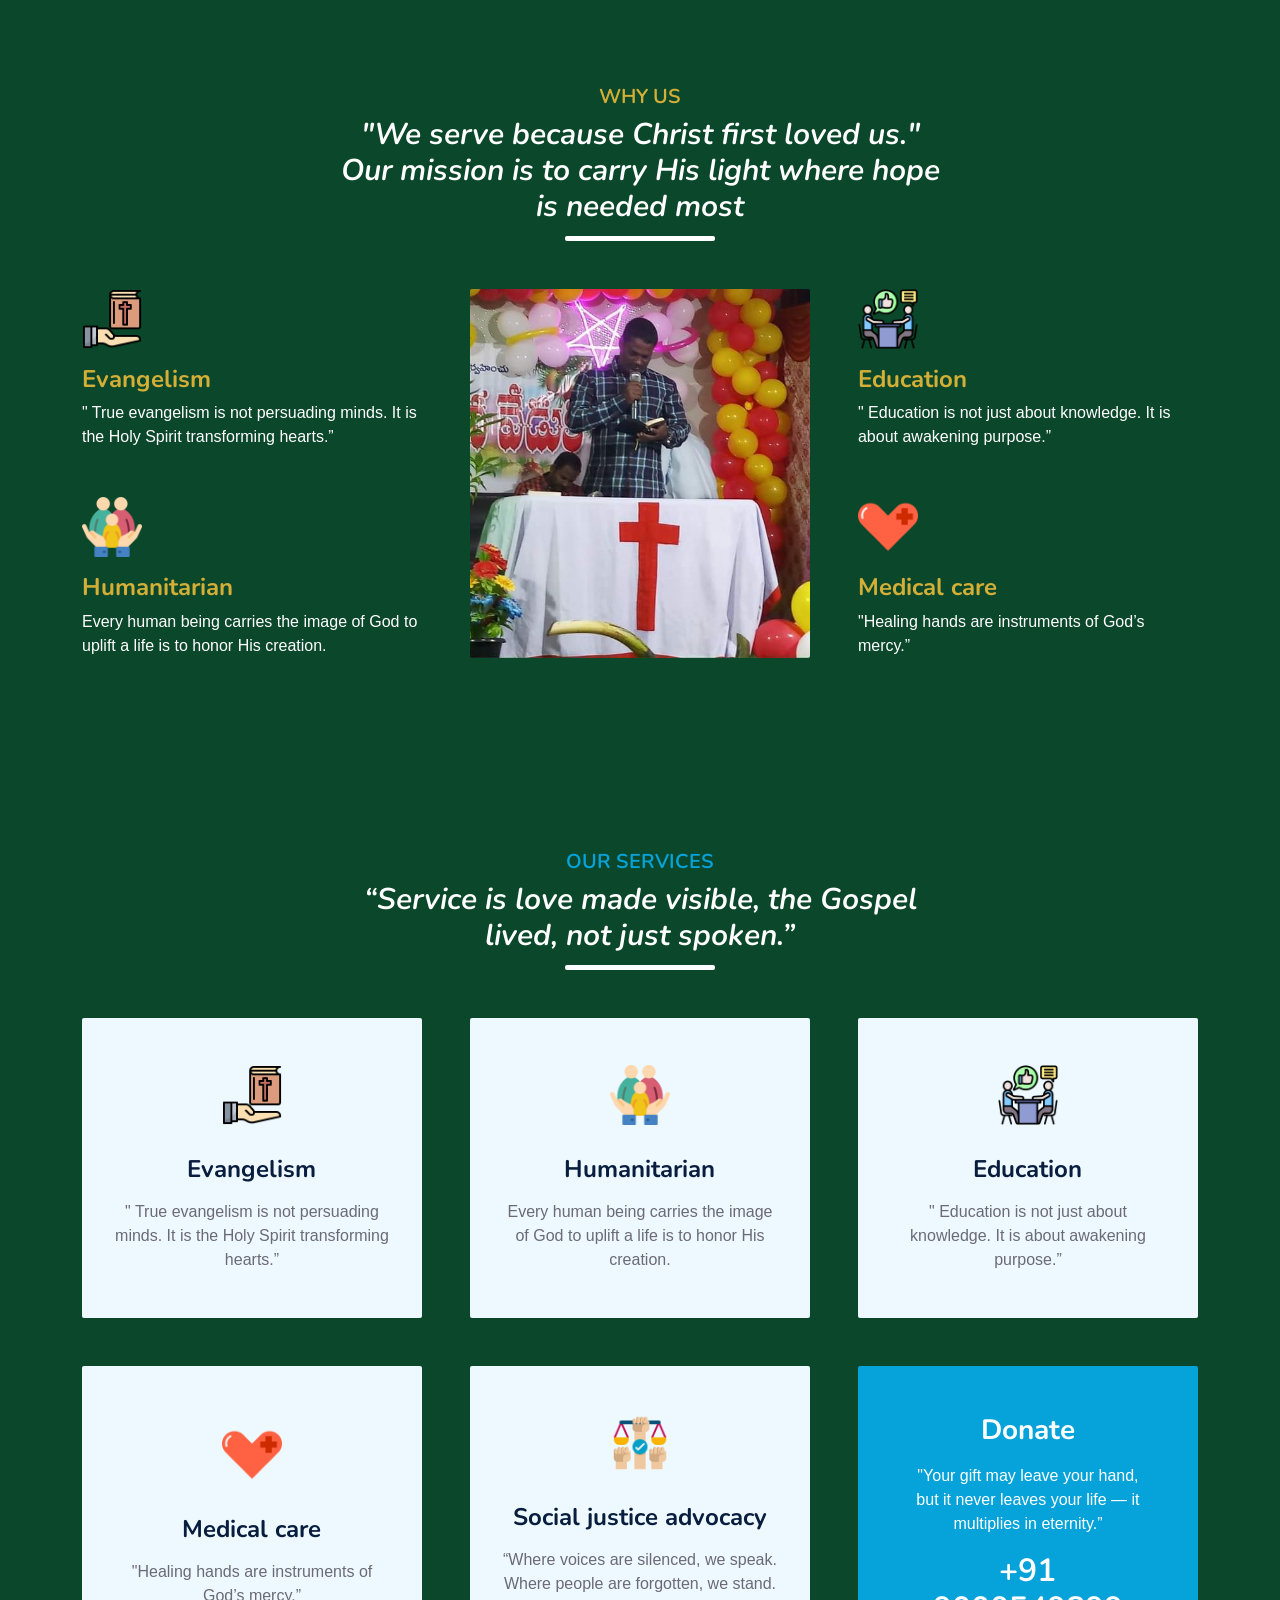
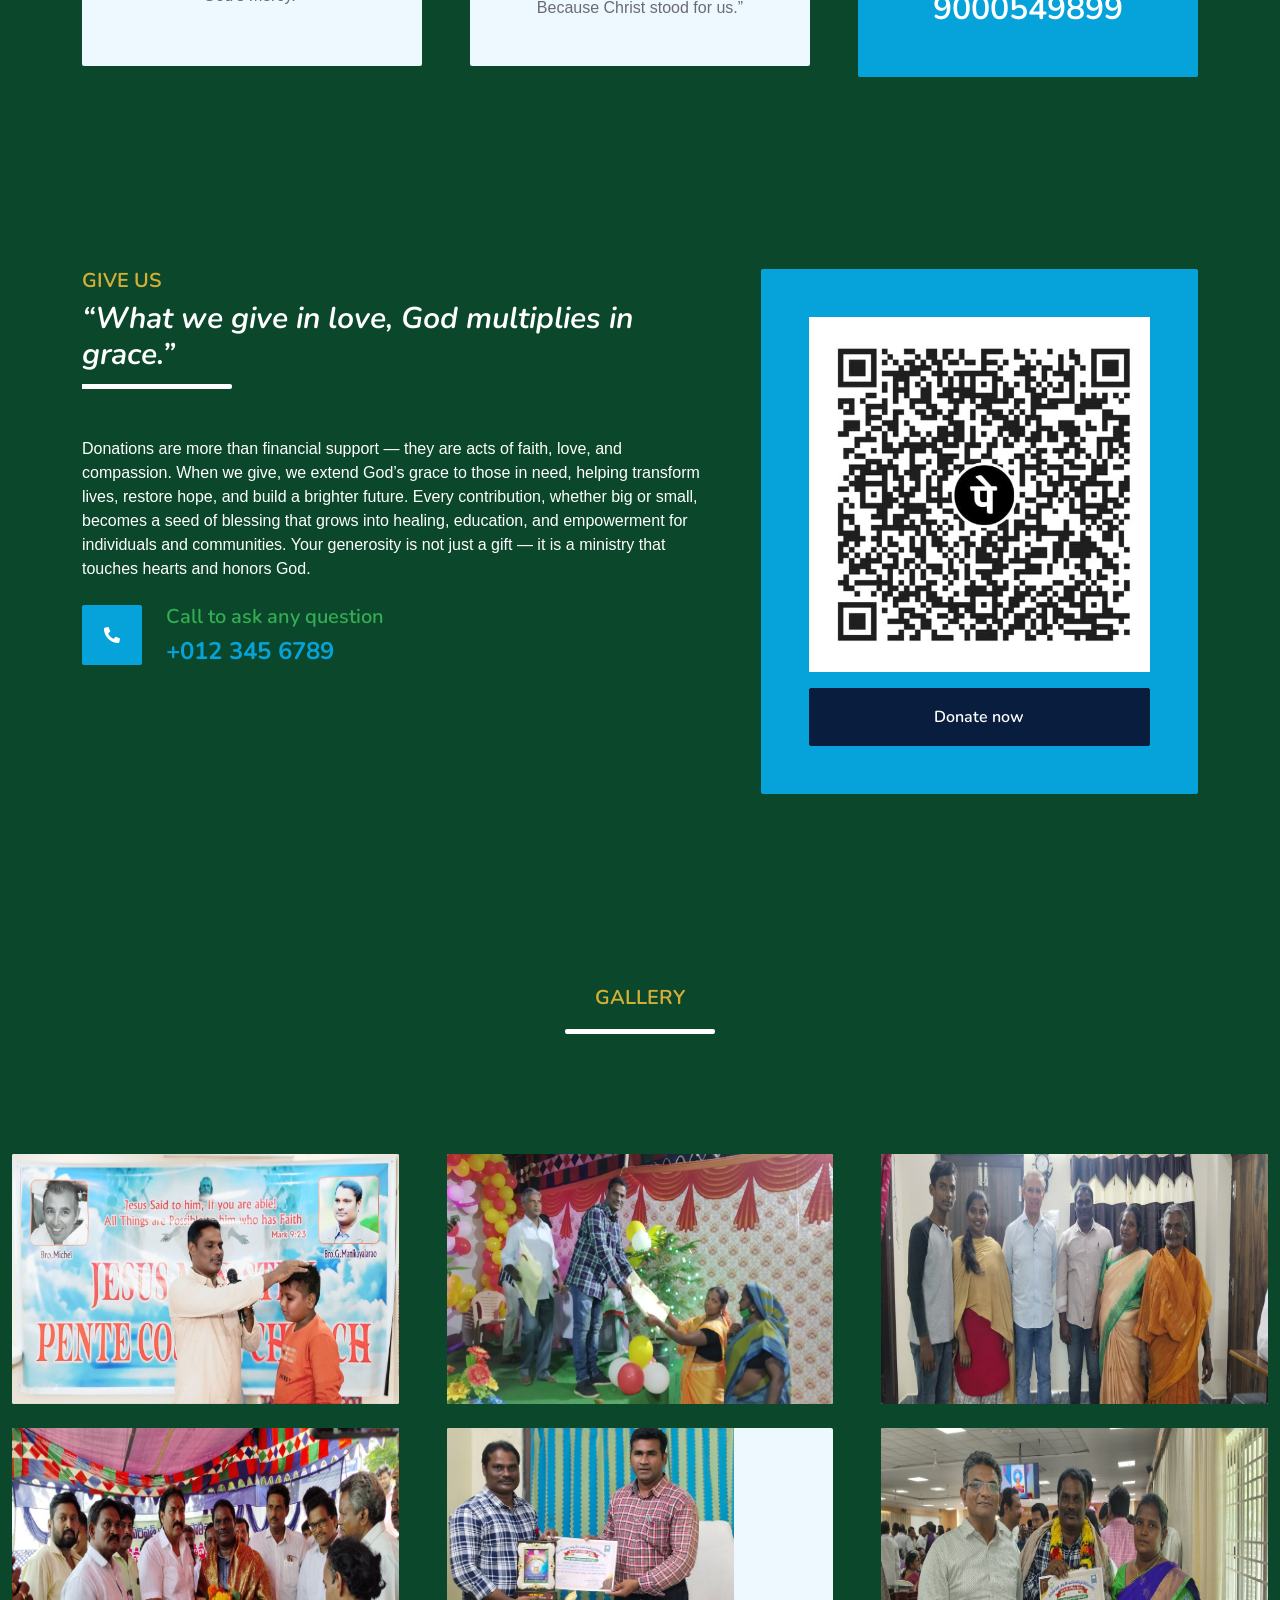
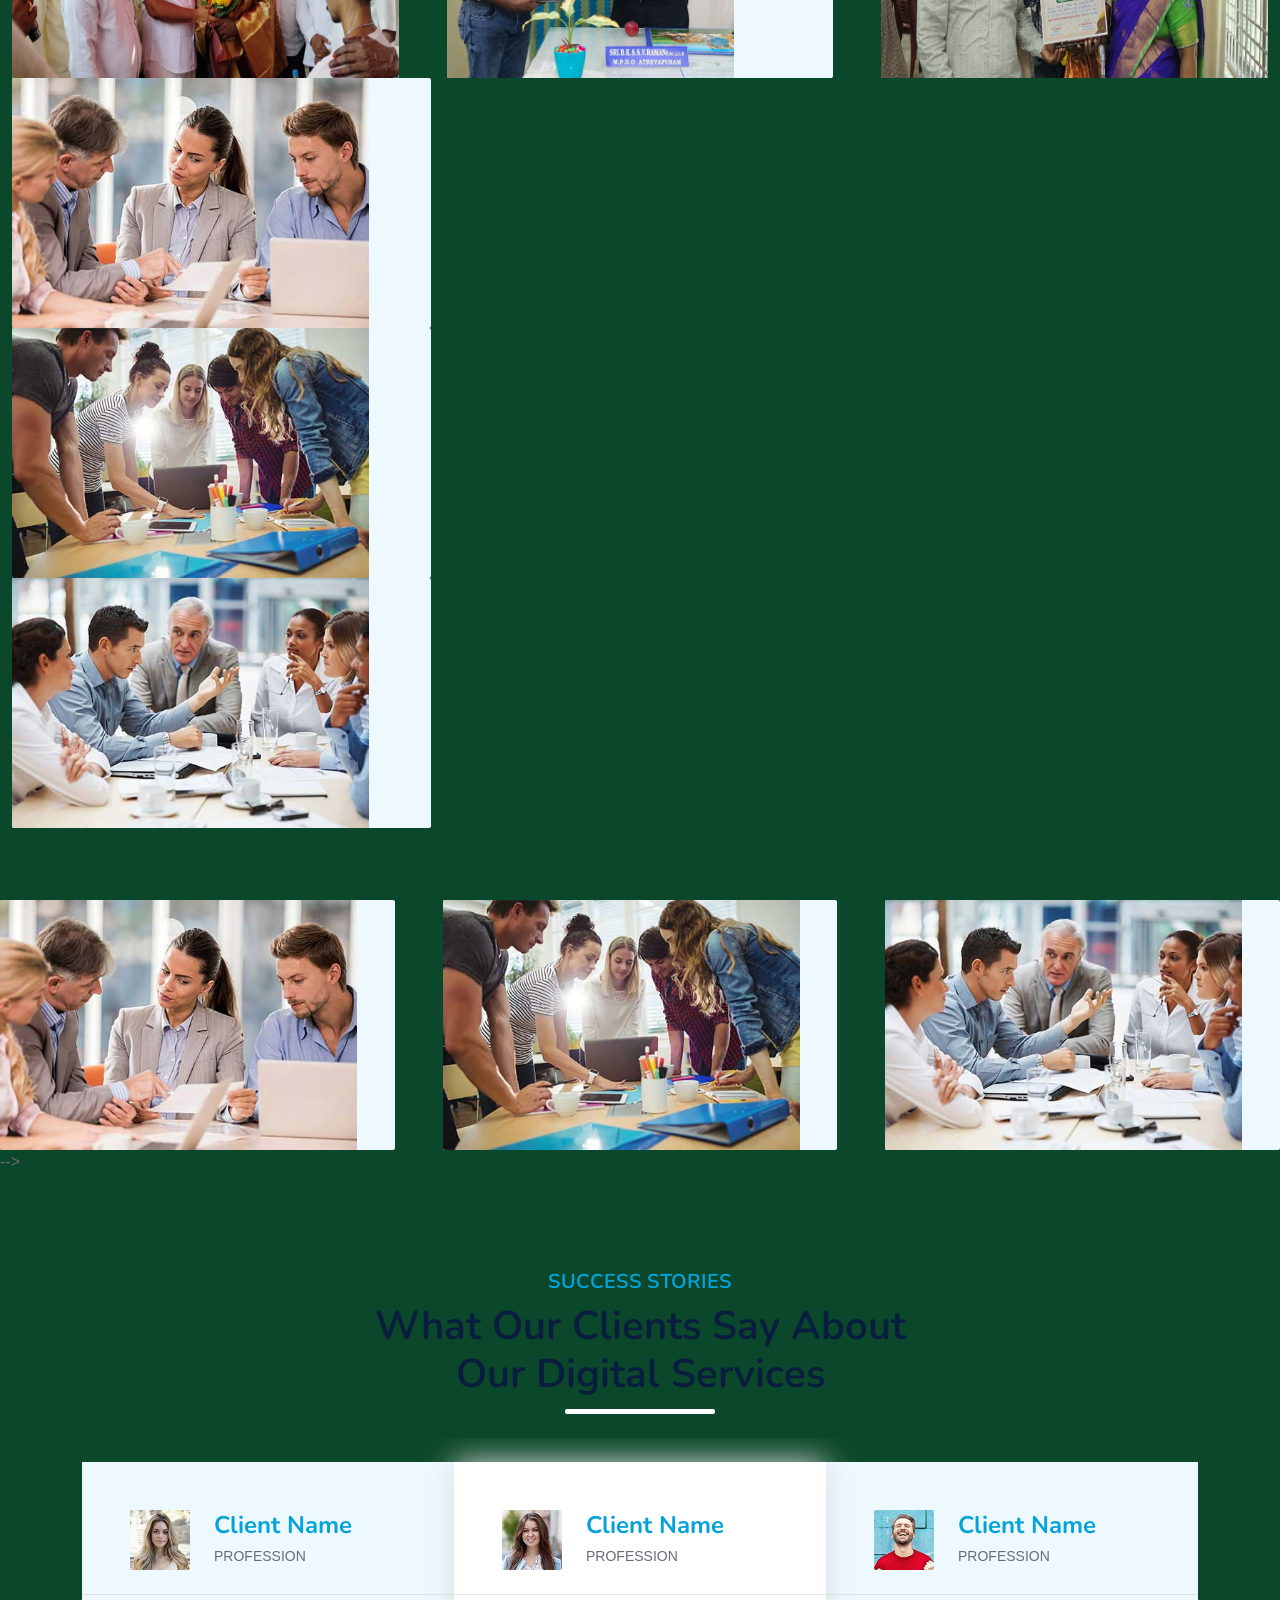
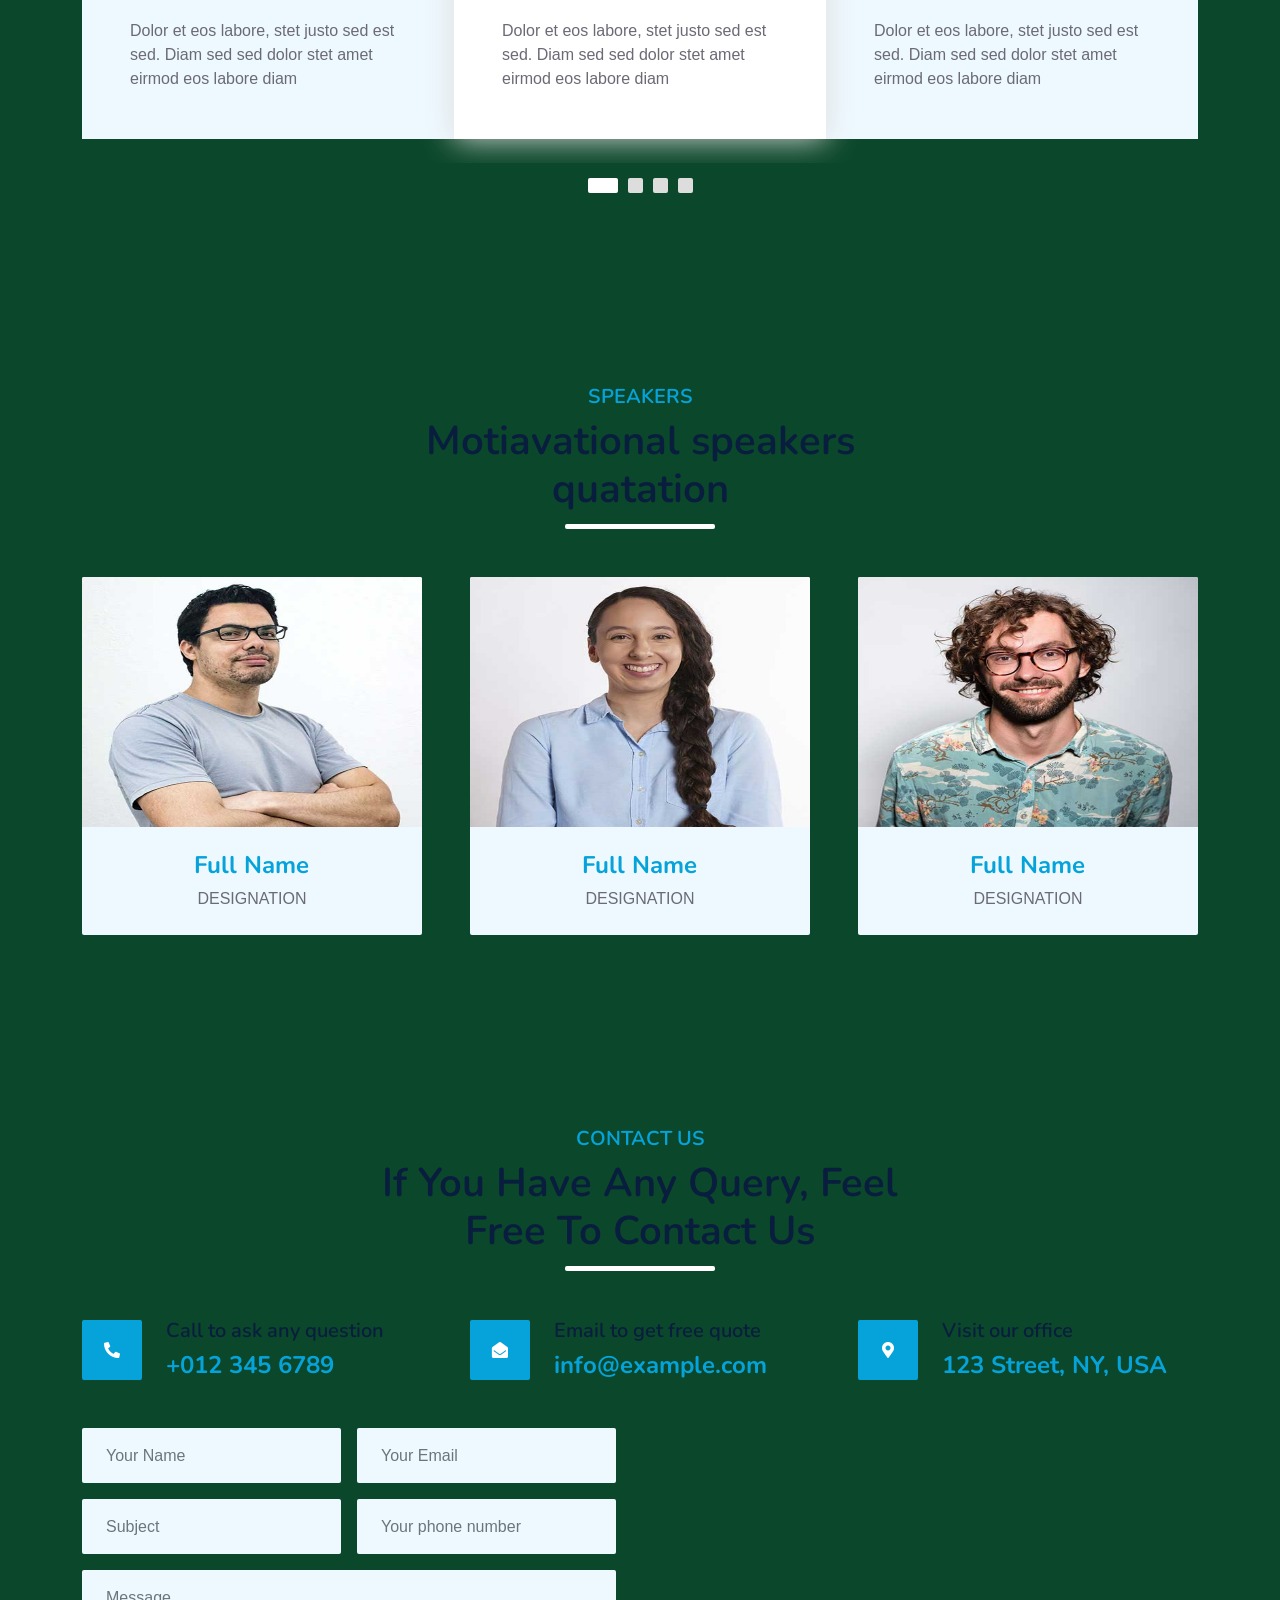
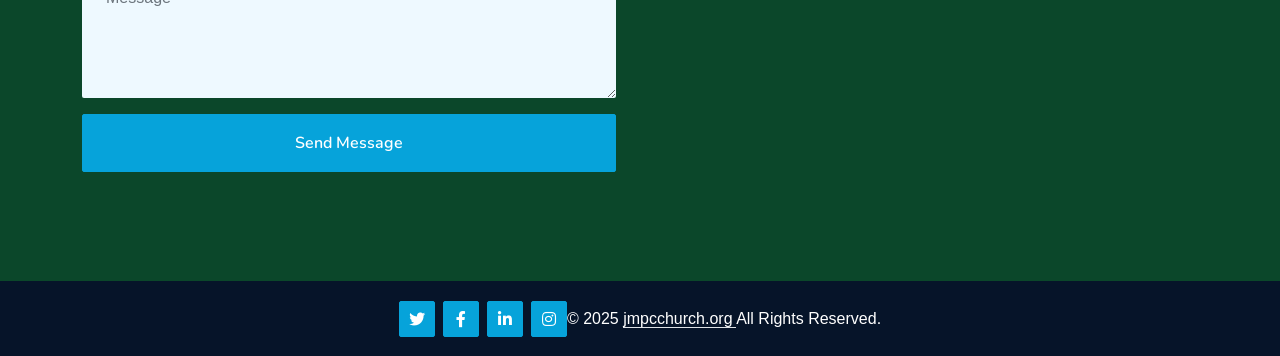
==== commit 9934d5f4: "Update index.html Signed-off-by: NagasaiNanda <psns2138@gmail.com>" ====
--- a/index.html
+++ b/index.html
@@ -5,11 +5,20 @@
     <meta charset="utf-8">
     <title>jmpcchurch</title>
     <meta content="width=device-width, initial-scale=1.0" name="viewport">
-    <meta content="Free HTML Templates" name="keywords">
-    <meta content="Free HTML Templates" name="description">
+    <meta content="Free HTML Templates" name="JMCCHURCH, JMC, jesus ministry pentcostal church, church ravulapalem, churches in Konaseema, 
+		churches in Andhra pradhesh, churches in A.P,Christian ministry,Church near me,Online church services,Jesus Christ ministry,Christian fellowship,Gospel church,
+		Bible-based church,Faith community,Worship ministry,Non-denominational church, Spirit-filled church, Prayer ministry, Mission church, Christian organization,
+		Sunday worship service,Online worship, Live church service, Praise and worship songs, Daily devotion, Christian sermons, Church live streaming, Worship schedule,
+Youth worship night, Healing service, Bible study online, Daily Bible verse, Christian teachings, Gospel of Jesus Christ, Biblical truth, Faith and salvation, Word of God,
+Christian discipleship, Spiritual growth resources, Christian motivation, Find a church near me, How to grow in faith, Watch church live online, Christian counseling near me,
+		Daily prayer guide,Best Christian ministry websites, How to accept Jesus Christ, Join our prayer group, Donate to church, Christian donations, Tithes and offerings,
+		Church contact, Volunteer with ministry, Support our mission, Partner with our ministry, Prayer requests online">
+    <meta content="Free HTML Templates" name="JMPC Church is a Christ-centered church devoted to preaching the Gospel, nurturing believers, and 
+		serving the community through prayer, worship, and outreach. We invite you to experience the love of Jesus, join our fellowship, and grow in faith together.">
+	
 
     <!-- Favicon -->
-    <link href="favicon.ico" rel="icon">
+    <link href="church.png" rel="icon">
 
     <!-- Google Web Fonts -->
     <link rel="preconnect" href="https://fonts.googleapis.com">
@@ -44,7 +53,7 @@
             <div class="col-lg-8 text-center text-lg-start mb-2 mb-lg-0">
                 <div class="d-inline-flex align-items-center" style="height: 45px;">
                     <small class="me-3 text-light"><i class="fa fa-map-marker-alt me-2"></i>Ravulapalem</small>
-                    <small class="me-3 text-light"><i class="fa fa-phone-alt me-2"></i>+91 9876543210</small>
+                    <small class="me-3 text-light"><i class="fa fa-phone-alt me-2"></i>+91 9000549899 </small>
                     <small class="text-light"><i class="fa fa-envelope-open me-2"></i>info@example.com</small>
                 </div>
             </div>
@@ -67,6 +76,7 @@
         <nav class="navbar navbar-expand-lg navbar-dark px-5 py-3 py-lg-0" style="background : #0B472A;">
             <a href="index.html" class="navbar-brand p-0">
                 <h1 class="m-0" style="color:var(--dark);"><i class="fas fa-church me-2"></i>JMPC Church</h1>
+				<span class="navbar-brand p-0 text-white" style="font-Size:13px;"> Jesusu Ministry Pentcostal Church</span>
             </a>
             <button class="navbar-toggler" type="button" data-bs-toggle="collapse" data-bs-target="#navbarCollapse">
                 <span class="fa fa-bars"></span>
@@ -192,7 +202,7 @@
                             <img class="w-100" src="book.png" alt="Image" style="width:auto; height:auto;"> 
                         </div>
                         <div class="ps-4">
-                            <h5 class="text-white mb-0">Bibble Missions</h5>
+                            <h5 class="text-white mb-0">Bible Missions</h5>
                             <h1 class="text-white mb-0" data-toggle="counter-up">150</h1>
                         </div>
                     </div>
@@ -230,7 +240,7 @@
                         </div>
                         <div class="ps-4">
                             <h5 class="mb-2 text-light">Call to Join with us</h5>
-                            <h4 class="text-primary mb-0">+91 9876543210</h4>
+                            <h4 class="text-primary mb-0">+91 9000549899</h4>
                         </div>
                     </div>
                     <a href="quote.html" class="btn btn-primary py-3 px-5 mt-3 wow zoomIn" data-wow-delay="0.9s">Know more about us</a>
@@ -304,11 +314,11 @@
     <!-- Service Start -->
     <div class="container-fluid py-5 wow fadeInUp" data-wow-delay="0.1s" id="services">
         <div class="container py-5">
-            <div class="section-title text-center position-relative pb-3 mb-5 mx-auto" style="max-width: 600px;">
-                <h5 class="fw-bold text-primary text-uppercase">Our Services</h5>
-                <h1 class="mb-0">Services quatation</h1>
-            </div>
-            <div class="row g-5">
+			<div class="section-title text-center position-relative pb-3 mb-5 mx-auto" style="max-width: 600px;">
+                <h5 class="fw-bold text-primary text-uppercase" style="color:#D4AF37; font-weight: 600;">Our Services</h5>
+                <h1 class="mb-0 text-white" style="font-style: italic; font-size:30px;"> “Service is love made visible, the Gospel lived, not just spoken.”</h1>
+            </div>
+                        <div class="row g-5">
                 <div class="col-lg-4 col-md-6 wow zoomIn" data-wow-delay="0.3s">
                     <div class="service-item bg-light rounded d-flex flex-column align-items-center justify-content-center text-center">
                         <div class="service-icon">
@@ -316,9 +326,9 @@
                         </div>
                         <h4 class="mb-3">Evangelism</h4>
                         <p class="m-0">" True evangelism is not persuading minds. It is the Holy Spirit transforming hearts.”</p>
-                        <a class="btn btn-lg btn-primary rounded" href="">
+                        <!--<a class="btn btn-lg btn-primary rounded" href="">
                             <i class="bi bi-arrow-right"></i>
-                        </a>
+                        </a>-->
                     </div>
                 </div>
                 <div class="col-lg-4 col-md-6 wow zoomIn" data-wow-delay="0.6s">
@@ -328,9 +338,9 @@
                         </div>
                         <h4 class="mb-3">Humanitarian</h4>
                         <p class="m-0">Every human being carries the image of God to uplift a life is to honor His creation.</p>
-                        <a class="btn btn-lg btn-primary rounded" href="">
+                       <!-- <a class="btn btn-lg btn-primary rounded" href="">
                             <i class="bi bi-arrow-right"></i>
-                        </a>
+                        </a>-->
                     </div>
                 </div>
                 <div class="col-lg-4 col-md-6 wow zoomIn" data-wow-delay="0.9s">
@@ -340,9 +350,9 @@
                         </div>
                         <h4 class="mb-3">Education</h4>
                         <p class="m-0">" Education is not just about knowledge. It is about awakening purpose.”</p>
-                        <a class="btn btn-lg btn-primary rounded" href="">
+                       <!-- <a class="btn btn-lg btn-primary rounded" href="">
                             <i class="bi bi-arrow-right"></i>
-                        </a>
+                        </a>-->
                     </div>
                 </div>
                 <div class="col-lg-4 col-md-6 wow zoomIn" data-wow-delay="0.3s">
@@ -352,9 +362,9 @@
                         </div>
                         <h4 class="mb-3">Medical care</h4>
                         <p class="m-0">"Healing hands are instruments of God’s mercy.”</p>
-                        <a class="btn btn-lg btn-primary rounded" href="">
+                       <!-- <a class="btn btn-lg btn-primary rounded" href="">
                             <i class="bi bi-arrow-right"></i>
-                        </a>
+                        </a>-->
                     </div>
                 </div>
                 <div class="col-lg-4 col-md-6 wow zoomIn" data-wow-delay="0.6s">
@@ -365,16 +375,16 @@
                         </div>
                         <h4 class="mb-3">Social justice advocacy</h4>
                         <p class="m-0">“Where voices are silenced, we speak. Where people are forgotten, we stand. Because Christ stood for us.”</p>
-                        <a class="btn btn-lg btn-primary rounded" href="">
+                      <!--  <a class="btn btn-lg btn-primary rounded" href="">
                             <i class="bi bi-arrow-right"></i>
-                        </a>
+                        </a> -->
                     </div>
                 </div>
                 <div class="col-lg-4 col-md-6 wow zoomIn" data-wow-delay="0.9s">
                     <div class="position-relative bg-primary rounded h-100 d-flex flex-column align-items-center justify-content-center text-center p-5">
                         <h3 class="text-white mb-3">Donate</h3>
                         <p class="text-white mb-3">"Your gift may leave your hand, but it never leaves your life — it multiplies in eternity.”</p>
-                        <h2 class="text-white mb-0">+91 9876543210</h2>
+                        <h2 class="text-white mb-0">+91 9000549899</h2>
                     </div>
                 </div>
             </div>
@@ -457,7 +467,31 @@
     <div class="container-fluid py-5 wow fadeInUp" data-wow-delay="0.1s" id="donate">
         <div class="container py-5">
             <div class="row g-5">
-                <div class="col-lg-7">
+				 <div class="col-lg-7">
+                    <div class="section-title position-relative pb-3 mb-5">
+                        <h5 class="fw-bold  text-uppercase" style="color:#D4AF37; font-weight: 600;">Give Us</h5>
+                        <h1 class="mb-0 text-white" style="font-style: italic; font-size:30px;">“What we give in love, God multiplies in grace.”</h1>
+                    </div>
+                    <!--<div class="row gx-3">
+                        <div class="col-sm-6 wow zoomIn" data-wow-delay="0.2s">
+                            <h5 class="mb-4"><i class="fa fa-reply text-primary me-3"></i>Reply within 24 hours</h5>
+                        </div>
+                        <div class="col-sm-6 wow zoomIn" data-wow-delay="0.4s">
+                            <h5 class="mb-4"><i class="fa fa-phone-alt text-primary me-3"></i>24 hrs telephone support</h5>
+                        </div>
+                    </div-->
+                    <p class="mb-4 text-white">Donations are more than financial support — they are acts of faith, love, and compassion. When we give, we extend God’s grace to those in need, helping transform lives, restore hope, and build a brighter future. Every contribution, whether big or small, becomes a seed of blessing that grows into healing, education, and empowerment for individuals and communities. Your generosity is not just a gift — it is a ministry that touches hearts and honors God.</p>
+                    <div class="d-flex align-items-center mt-2 wow zoomIn" data-wow-delay="0.6s">
+                        <div class="bg-primary d-flex align-items-center justify-content-center rounded" style="width: 60px; height: 60px;">
+                            <i class="fa fa-phone-alt text-white"></i>
+                        </div>
+                        <div class="ps-4">
+                            <h5 class="mb-2 text-secondary">Call to ask any question</h5>
+                            <h4 class="text-primary mb-0">+012 345 6789</h4>
+                        </div>
+                    </div>
+                </div>
+              <!--  <div class="col-lg-7">
                     <div class="section-title position-relative pb-3 mb-5">
                         <h5 class="fw-bold text-primary text-uppercase">Request A Quote</h5>
                         <h1 class="mb-0">Need A Free Quote? Please Feel Free to Contact Us</h1>
@@ -480,7 +514,7 @@
                             <h4 class="text-primary mb-0">+012 345 6789</h4>
                         </div>
                     </div>
-                </div>
+                </div> -->
                 <div class="col-lg-5">
                     <div class="bg-primary rounded h-100 d-flex align-items-center p-5 wow zoomIn" data-wow-delay="0.9s">
                         <form>
@@ -501,15 +535,73 @@
     <div class="container-fluid py-5 wow fadeInUp" data-wow-delay="0.1s" id="gallery">
         <div class="container py-5">
             <div class="section-title text-center position-relative pb-3 mb-5 mx-auto" style="max-width: 600px;">
-                <h5 class="fw-bold text-primary text-uppercase">Gallery</h5>
-                <h1 class="mb-0">Read The Latest Articles from Our Blog Post</h1>
-            </div>
+                <h5 class="fw-bold text-uppercase" style="color:#D4AF37; font-weight: 600;">Gallery</h5>
+                            </div>
                       </div>
+			<br>
+		 <div class="row g-5">
+                <div class="col-lg-4 wow slideInUp" data-wow-delay="0.3s">
+                    <div class="blog-item bg-light rounded overflow-hidden">
+                        <div class="blog-img position-relative overflow-hidden">
+                            <img class="img-fluid" src="gal1.jpeg" alt="">
+                            
+                        </div>
+                       
+                    </div>
+                </div>
+                <div class="col-lg-4 wow slideInUp" data-wow-delay="0.6s">
+                    <div class="blog-item bg-light rounded overflow-hidden">
+                        <div class="blog-img position-relative overflow-hidden">
+                            <img class="img-fluid" src="gal2.jpeg" alt="">
+                            
+                        </div>
+                        
+                    </div>
+                </div>
+                <div class="col-lg-4 wow slideInUp" data-wow-delay="0.9s">
+                    <div class="blog-item bg-light rounded overflow-hidden">
+                        <div class="blog-img position-relative overflow-hidden">
+                            <img class="img-fluid" src="gal3.jpeg" alt="">
+                            
+                        </div>
+                        
+                    </div>
+                </div>
+            </div>
 			<br>
 			<div class="row g-5">
                 <div class="col-lg-4 wow slideInUp" data-wow-delay="0.3s">
                     <div class="blog-item bg-light rounded overflow-hidden">
                         <div class="blog-img position-relative overflow-hidden">
+                            <img class="img-fluid" src="gal4.jpeg" alt="">
+                            
+                        </div>
+                        
+                    </div>
+                </div>
+                <div class="col-lg-4 wow slideInUp" data-wow-delay="0.6s">
+                    <div class="blog-item bg-light rounded overflow-hidden">
+                        <div class="blog-img position-relative overflow-hidden">
+                            <img class="img-fluid" src="gal5.jpeg" alt="">
+                            
+                        </div>
+                       
+                    </div>
+                </div>
+                <div class="col-lg-4 wow slideInUp" data-wow-delay="0.9s">
+                    <div class="blog-item bg-light rounded overflow-hidden">
+                        <div class="blog-img position-relative overflow-hidden">
+                            <img class="img-fluid" src="gal6.jpeg" alt="">
+                            
+                        </div>
+                       
+                    </div>
+                </div>
+            </div
+			<!--<div class="row g-5">
+                <div class="col-lg-4 wow slideInUp" data-wow-delay="0.3s">
+                    <div class="blog-item bg-light rounded overflow-hidden">
+                        <div class="blog-img position-relative overflow-hidden">
                             <img class="img-fluid" src="blog-1.jpg" alt="">
                             
                         </div>
@@ -564,7 +656,7 @@
                         
                     </div>
                 </div>
-            </div>
+            </div> -->
 			
         </div>
     </div>
@@ -740,7 +832,7 @@
             </div>
             <div class="row g-5">
                 <div class="col-lg-6 wow slideInUp" data-wow-delay="0.3s">
-                    <form action="https://formspree.io/f/mnnlajkd" method="POST">
+                    <form id="contactForm" action="https://formspree.io/f/mnnlajkd" method="POST">
                         <div class="row g-3">
                             <div class="col-md-6">
                                 <input type="text" name="name" class="form-control border-0 bg-light px-4" placeholder="Your Name" style="height: 55px;" required>
@@ -748,9 +840,18 @@
                             <div class="col-md-6">
                                 <input type="email" name="email" class="form-control border-0 bg-light px-4" placeholder="Your Email" style="height: 55px;" required >
                             </div>
-                            <div class="col-12">
+							<div class="col-md-6">
                                 <input type="text" name="subject"  class="form-control border-0 bg-light px-4" placeholder="Subject" style="height: 55px;" required>
                             </div>
+                            <div class="col-md-6">
+								<input type="tel" name="phone" class="form-control border-0 bg-light px-4" placeholder="Your phone number " style="height: 55px;" pattern="[0-9]{10}"   maxlength="10"
+       title="Enter 10 digits only"
+       required 
+       oninput="this.value=this.value.replace(/[^0-9]/g,'');">
+
+                               
+                            </div>
+                            
                             <div class="col-12">
                                 <textarea name="message" class="form-control border-0 bg-light px-4 py-3" rows="4" placeholder="Message"></textarea>
                             </div>
@@ -763,6 +864,8 @@
       <input type="text" name="subject" placeholder="Subject" required>
       <textarea name="message" placeholder="Your Message" rows="5" required></textarea>
       <button type="submit">Send Message</button>-->
+						<p class="success">✅ Your message has been sent successfully!</p>
+      <p class="error">❌ Oops! Something went wrong. Please try again.</p>
                     </form>
                 </div>
                 <div class="col-lg-6 wow slideInUp" data-wow-delay="0.6s">
@@ -800,7 +903,7 @@
     </div>
     <!-- Vendor End -->
     
-
+<footer>
     <!-- Footer Start 
     <div class="container-fluid bg-dark text-light mt-5 wow fadeInUp" data-wow-delay="0.1s">
         <div class="container">
@@ -890,13 +993,55 @@
             </div>
         </div>
     </div>
+</footer>
     <!-- Footer End -->
 
 
     <!-- Back to Top -->
     <a href="#" class="btn btn-lg btn-primary btn-lg-square rounded back-to-top"><i class="bi bi-arrow-up"></i></a>
-
-
+<style>
+	.success, .error {
+      text-align: center;
+      font-size: 15px;
+      margin-top: 10px;
+      display: none;
+    }
+
+    .success {
+      color: green;
+    }
+
+    .error {
+      color: red;
+    }
+</style>
+ <script>
+    const form = document.getElementById("contactForm");
+    const success = document.querySelector(".success");
+    const error = document.querySelector(".error");
+
+    form.addEventListener("submit", async (e) => {
+      e.preventDefault();
+      const data = new FormData(form);
+      try {
+        const response = await fetch(form.action, {
+          method: form.method,
+          body: data,
+          headers: { Accept: "application/json" },
+        });
+        if (response.ok) {
+          success.style.display = "block";
+          error.style.display = "none";
+          form.reset();
+        } else {
+          throw new Error();
+        }
+      } catch {
+        success.style.display = "none";
+        error.style.display = "block";
+      }
+    });
+  </script>
     <!-- JavaScript Libraries -->
     <script src="https://code.jquery.com/jquery-3.4.1.min.js"></script>
     <script src="https://cdn.jsdelivr.net/npm/bootstrap@5.0.0/dist/js/bootstrap.bundle.min.js"></script>
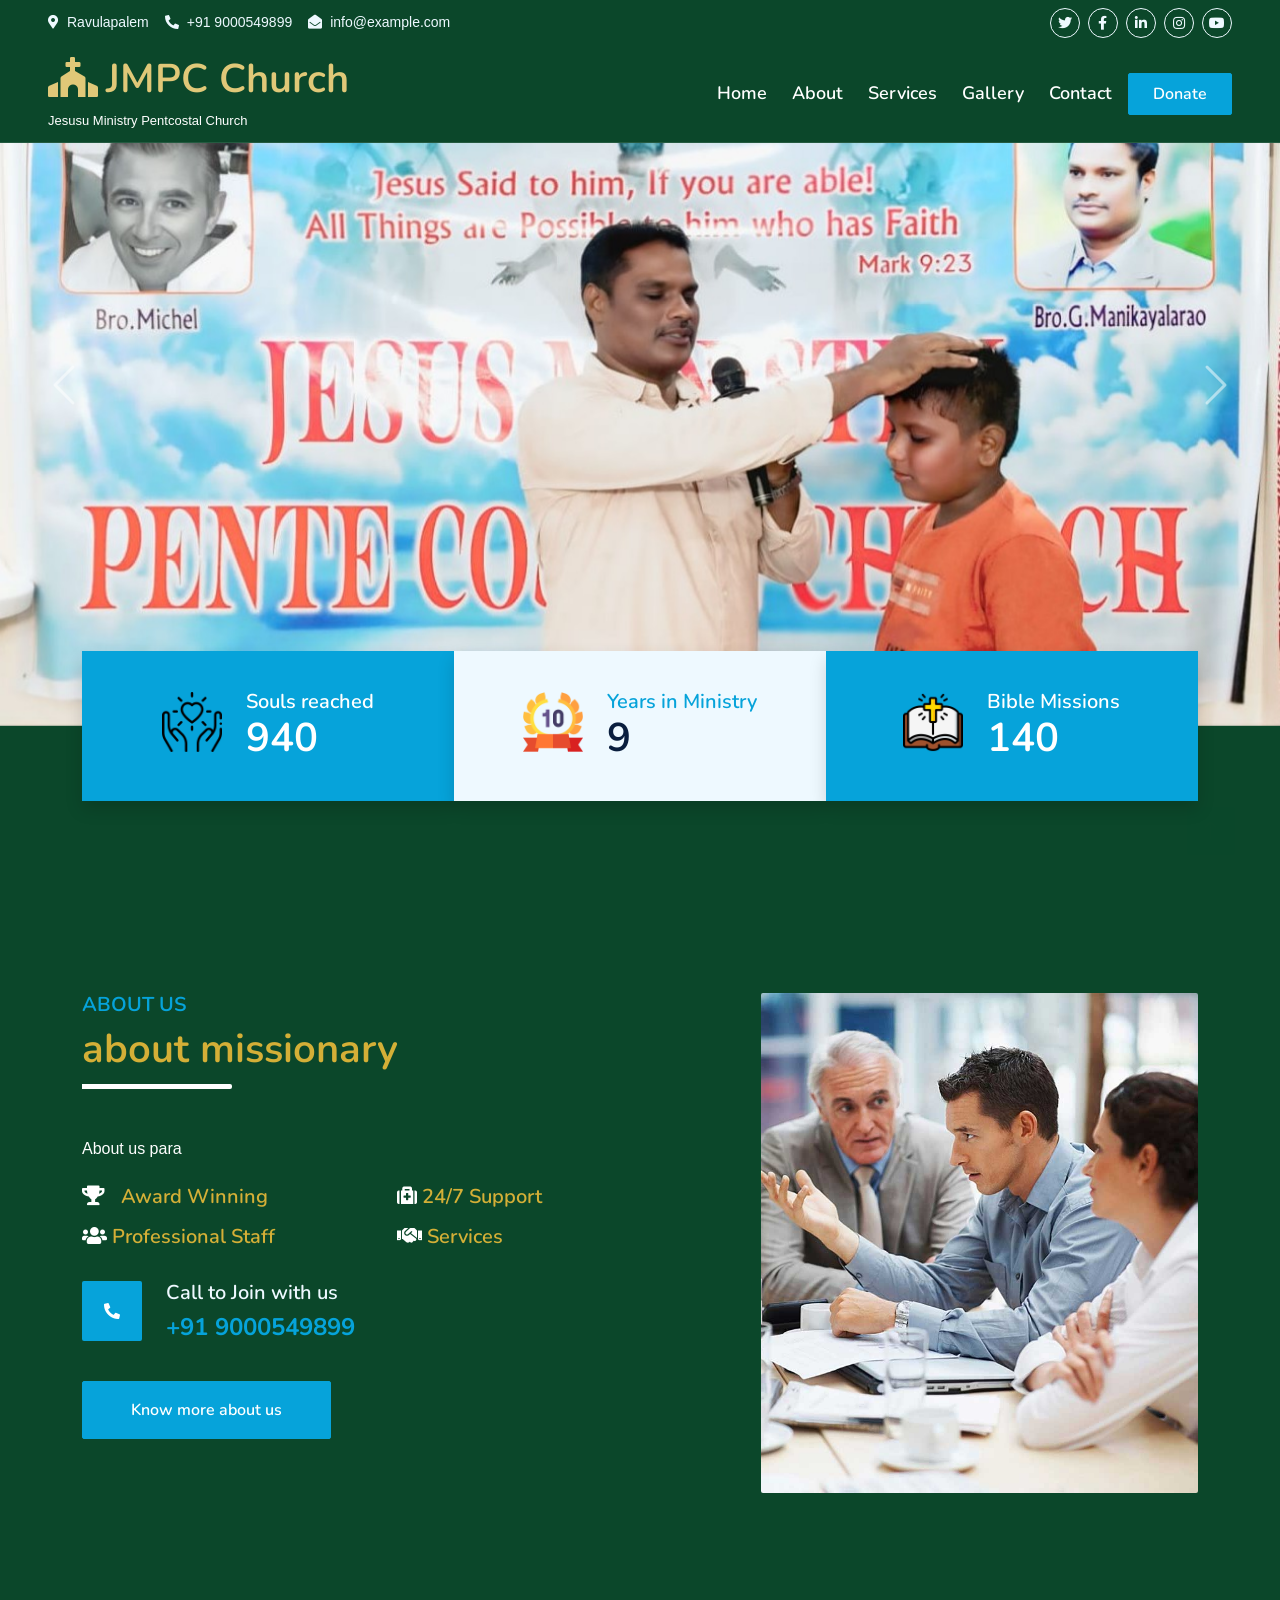
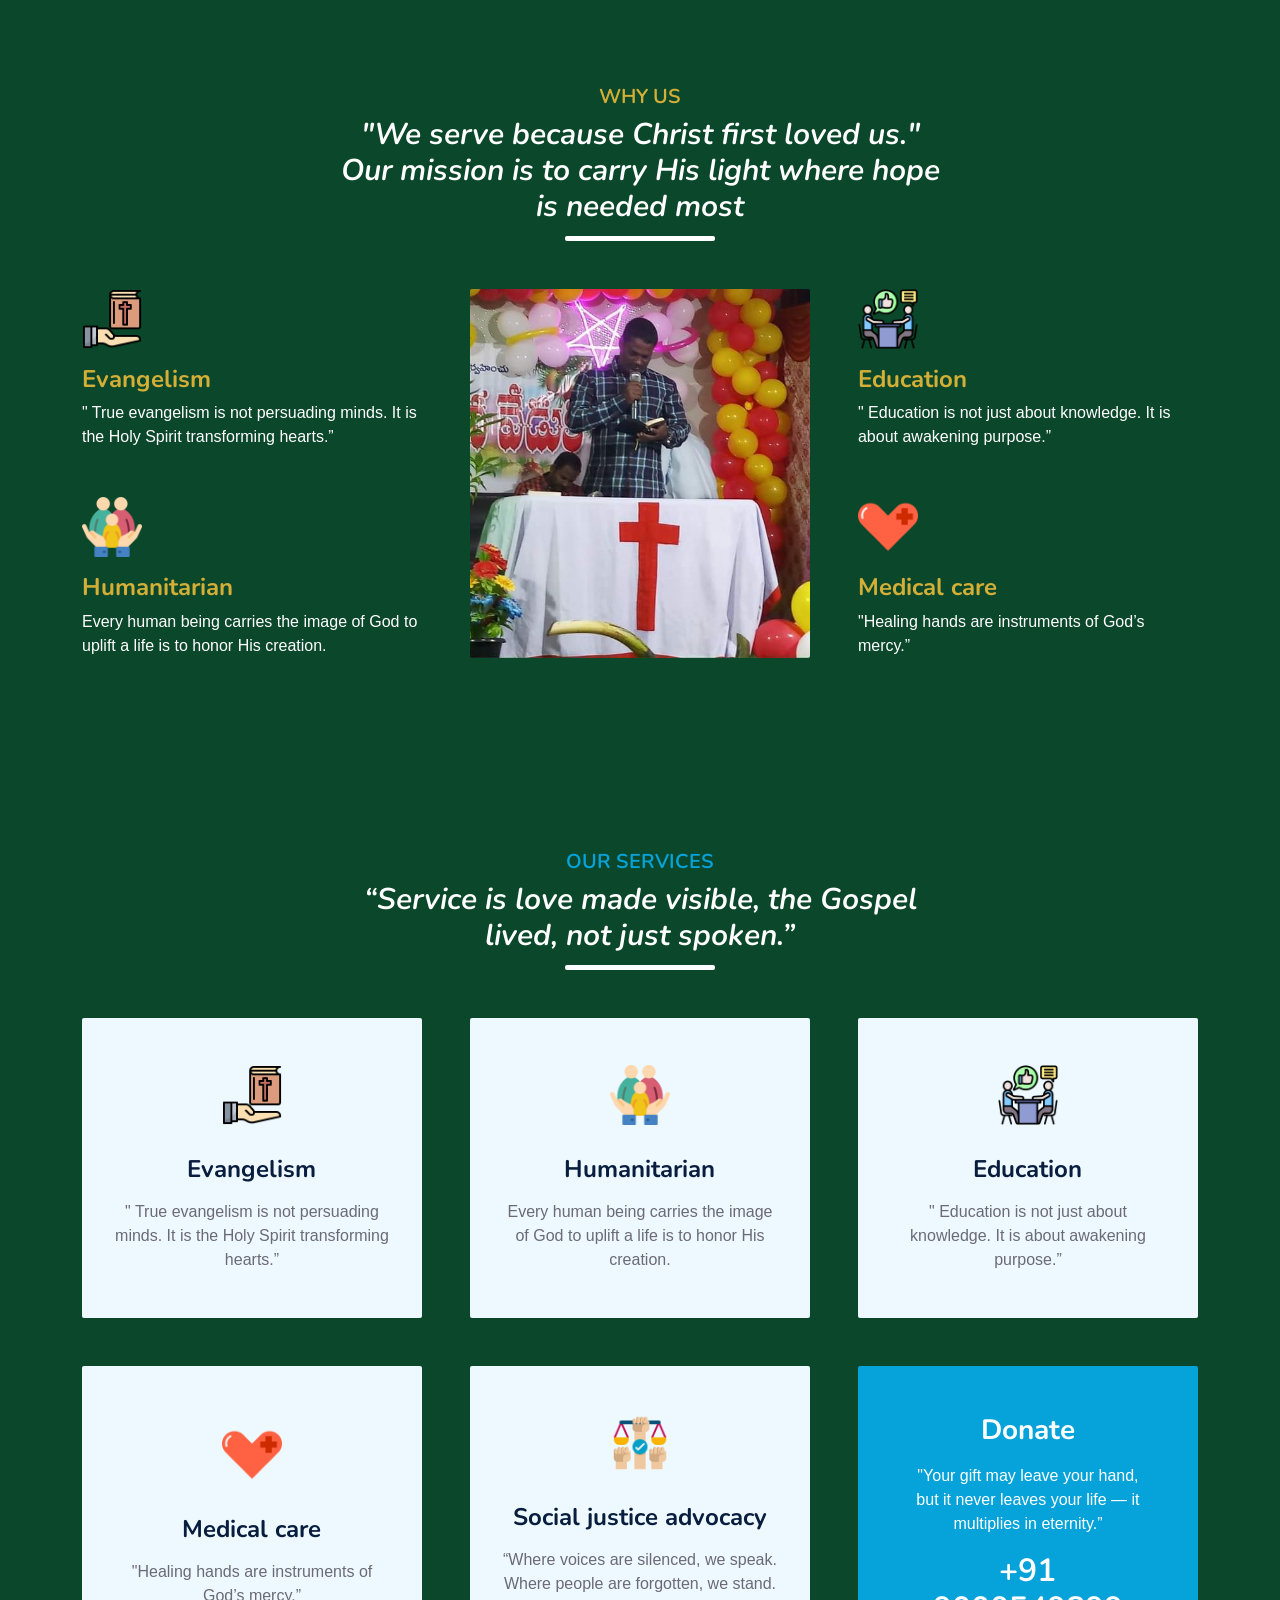
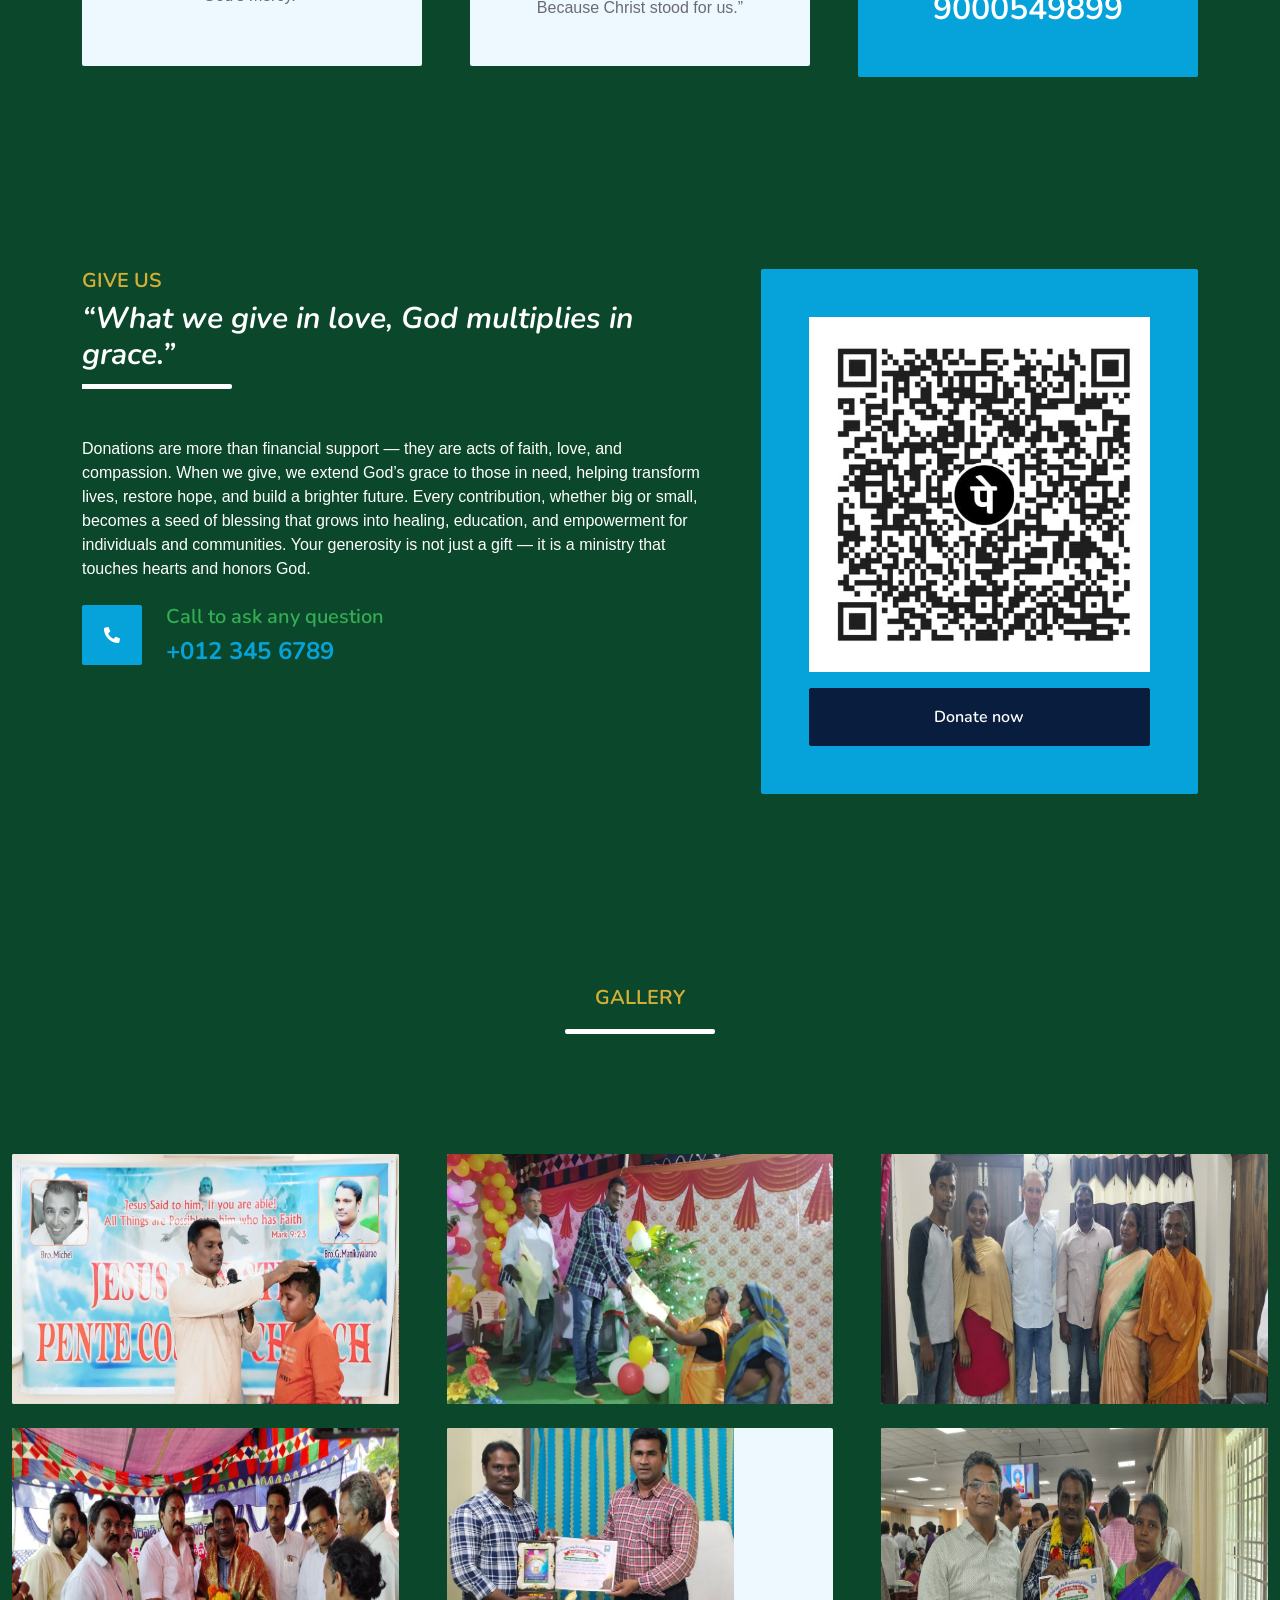
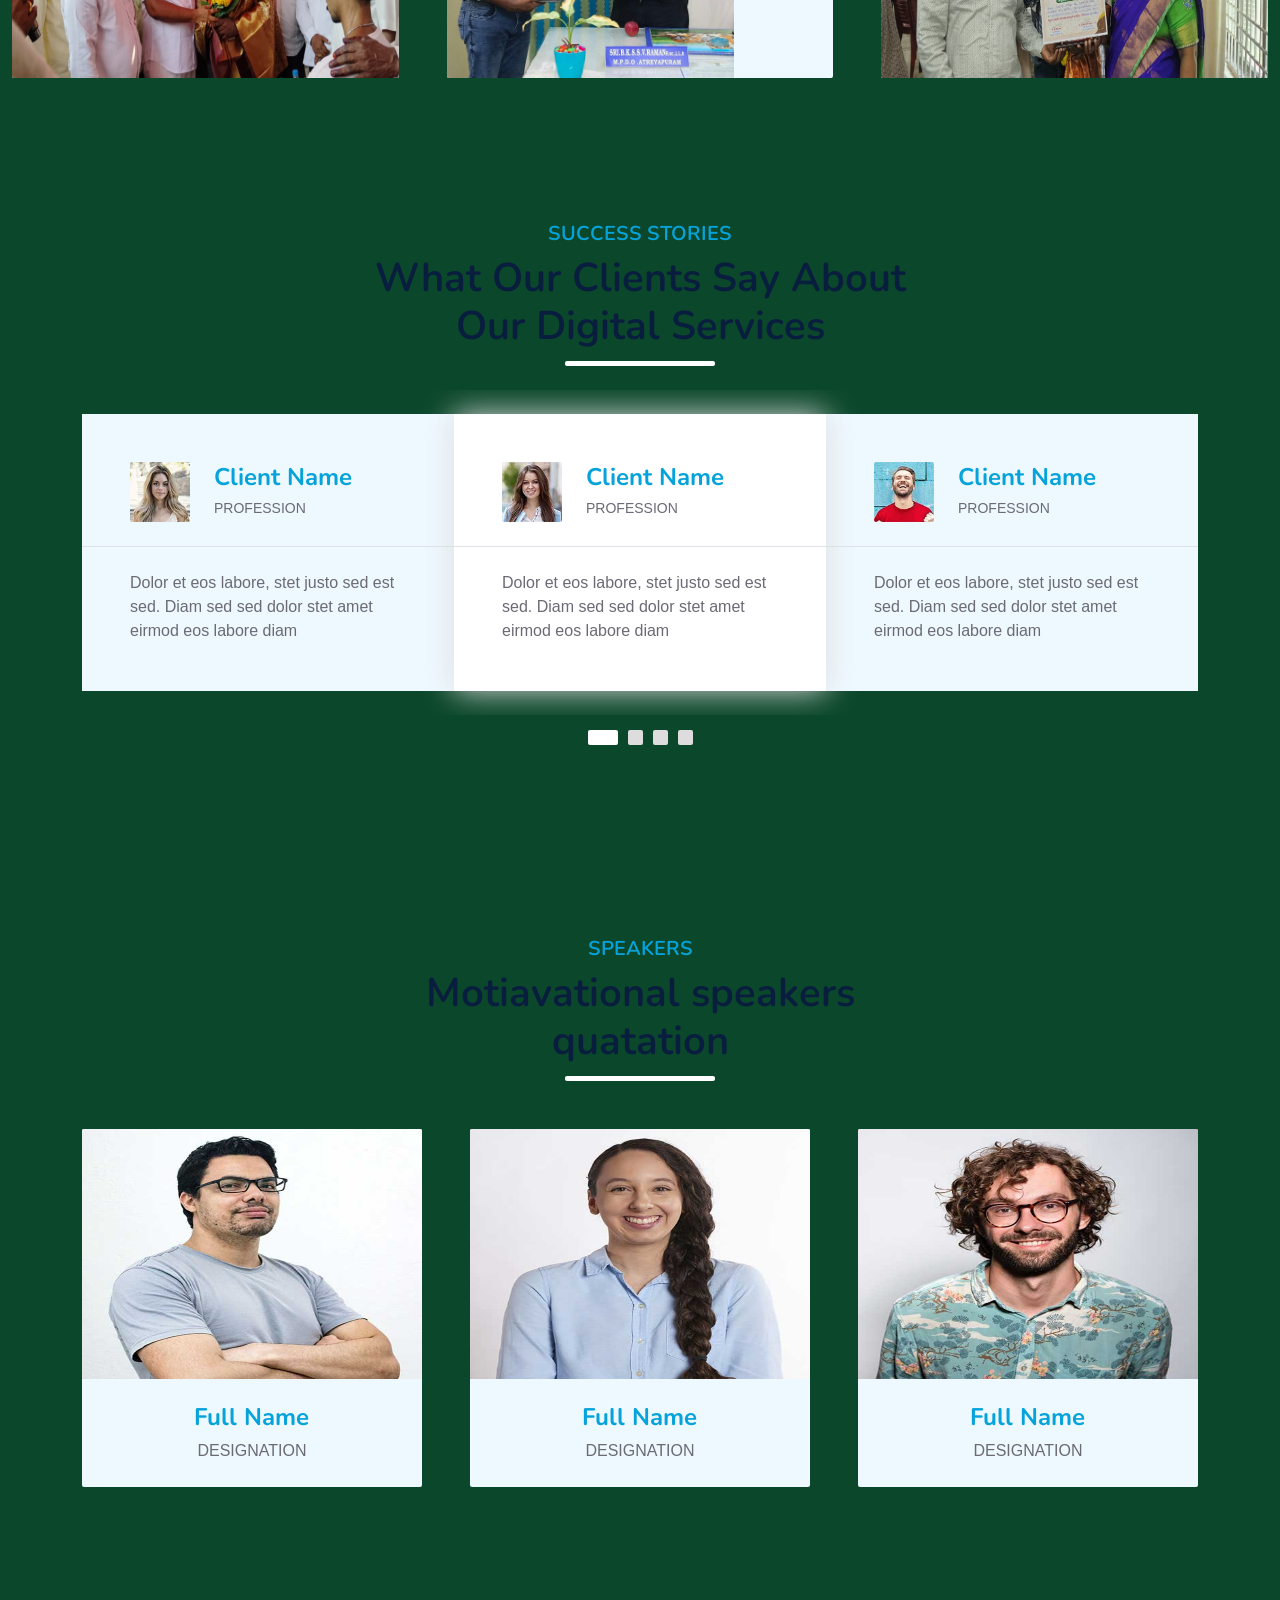
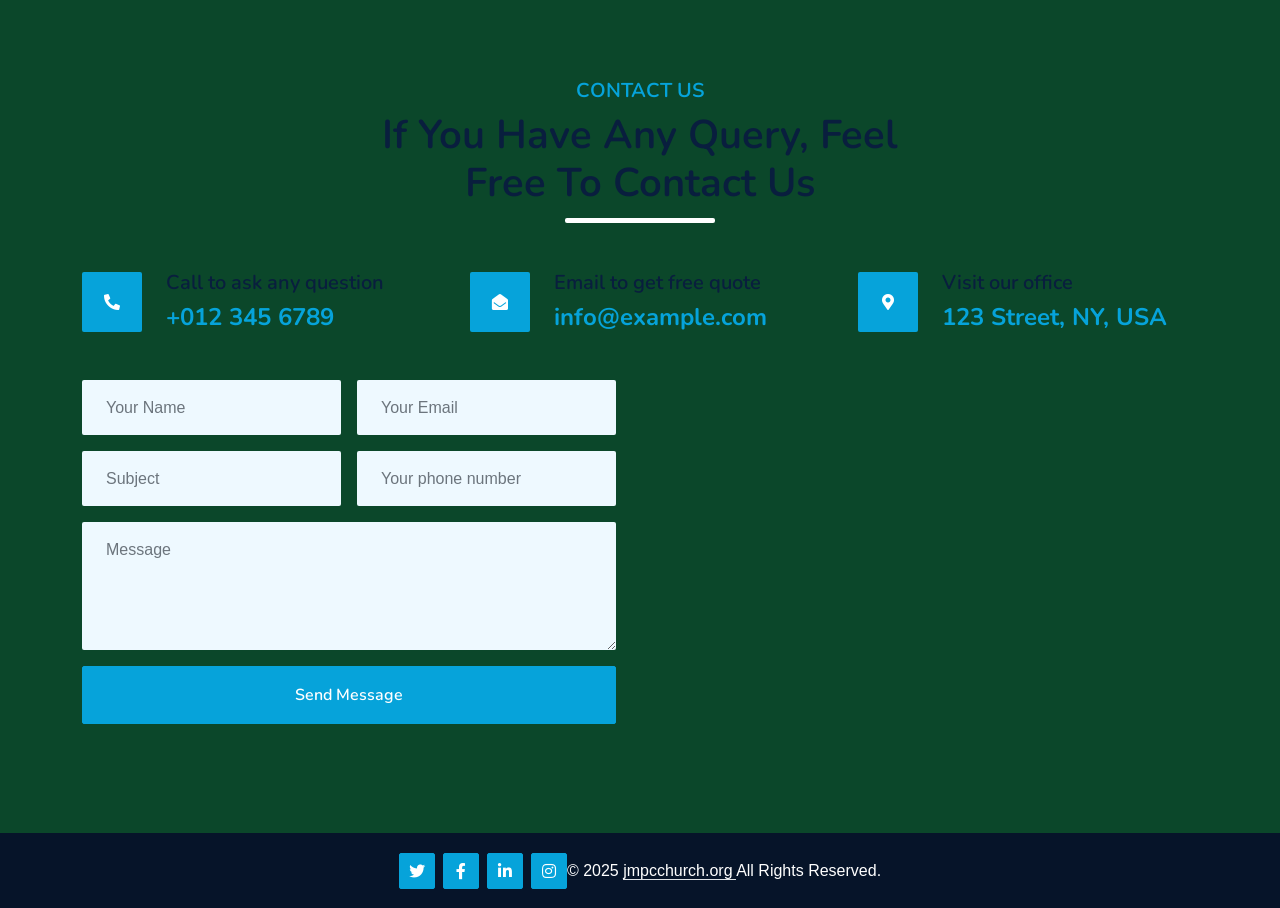
==== commit 6cf3b098: "Update index.html Signed-off-by: NagasaiNanda <psns2138@gmail.com>" ====
--- a/index.html
+++ b/index.html
@@ -597,7 +597,7 @@
                        
                     </div>
                 </div>
-            </div
+			</div>
 			<!--<div class="row g-5">
                 <div class="col-lg-4 wow slideInUp" data-wow-delay="0.3s">
                     <div class="blog-item bg-light rounded overflow-hidden">
